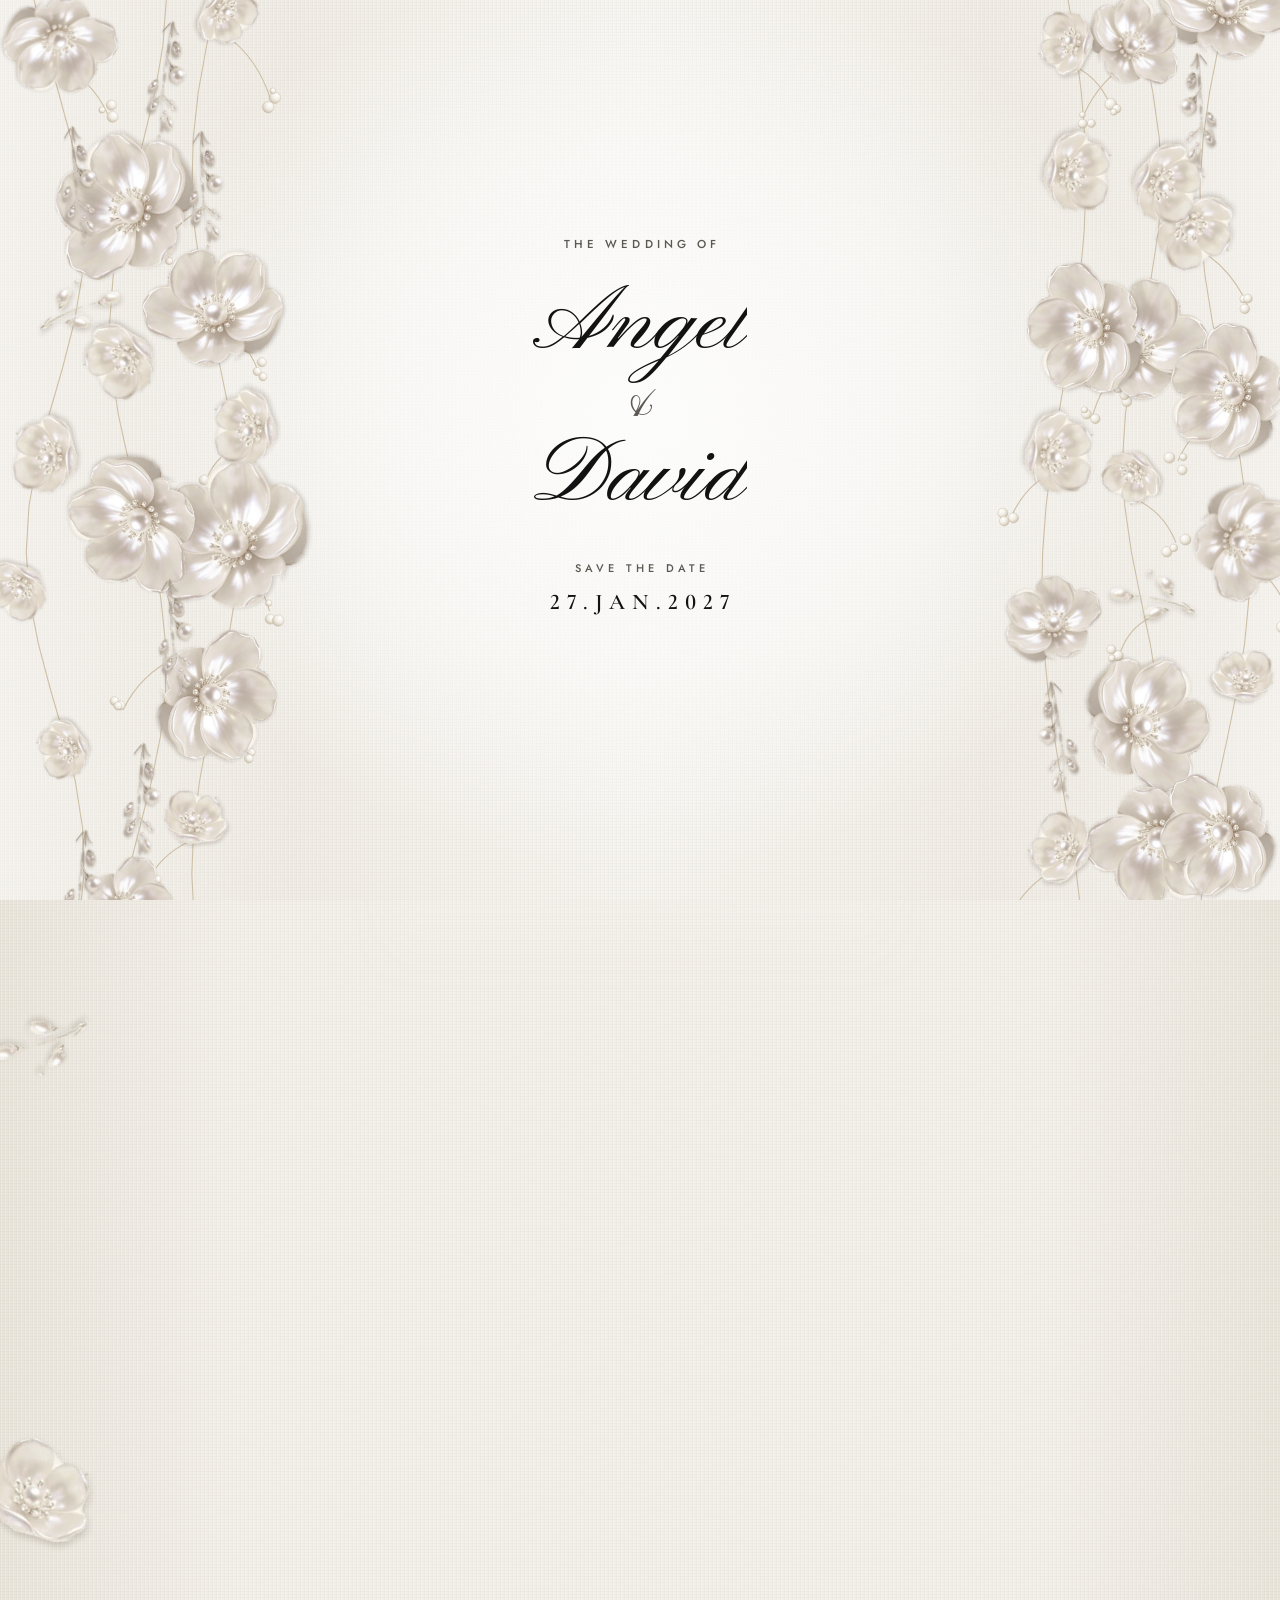
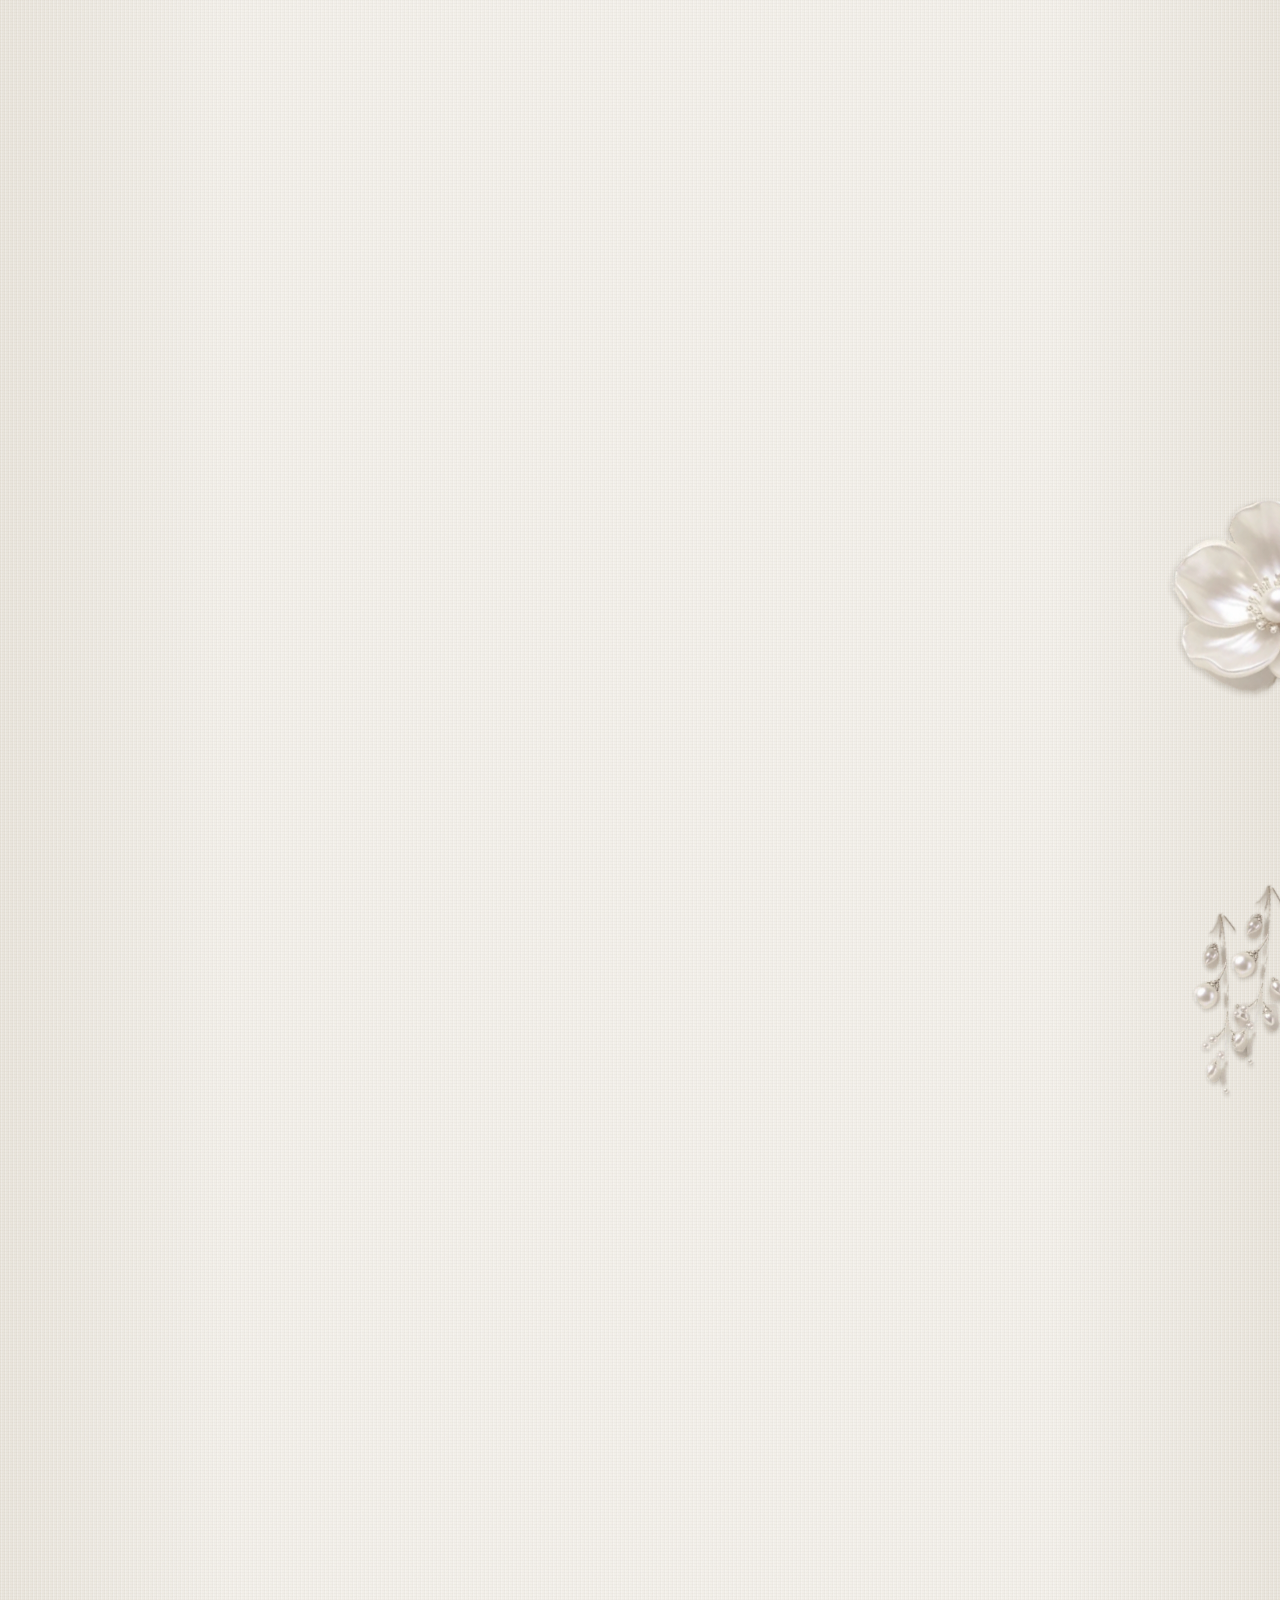
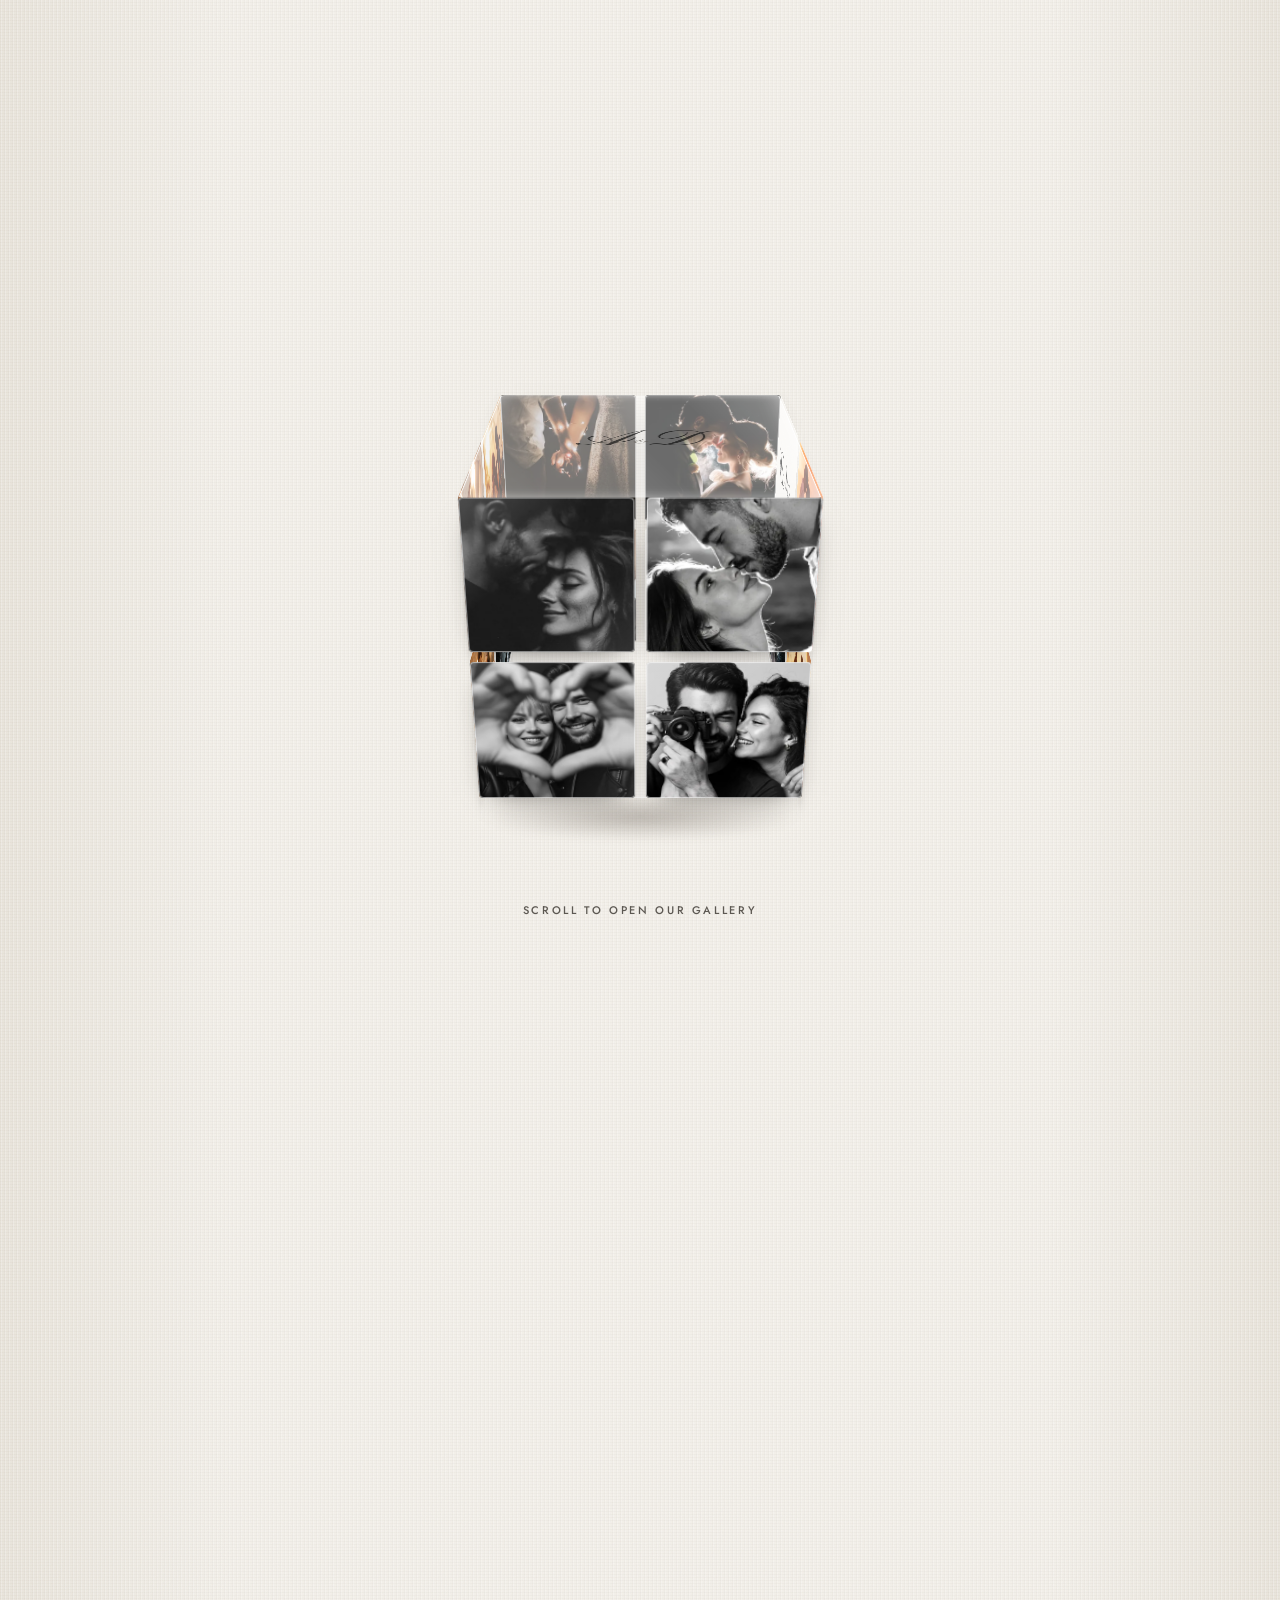
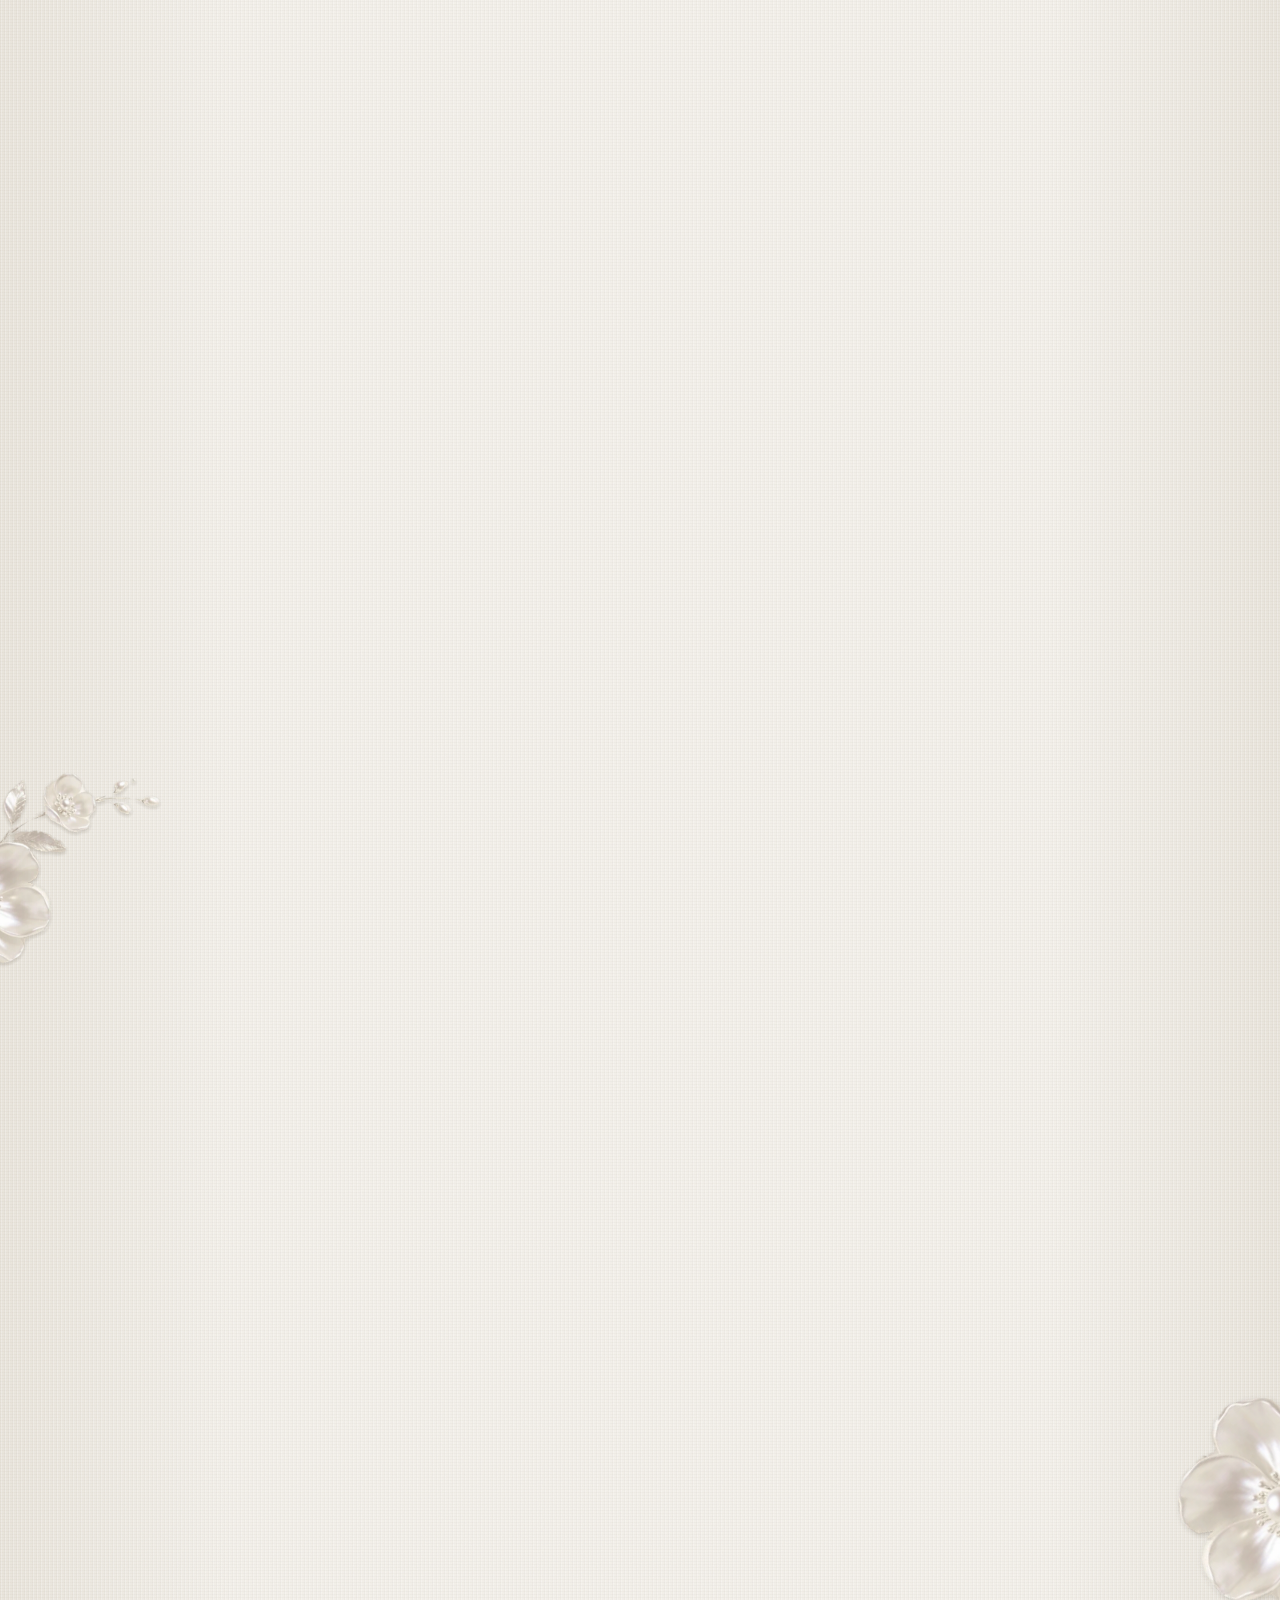
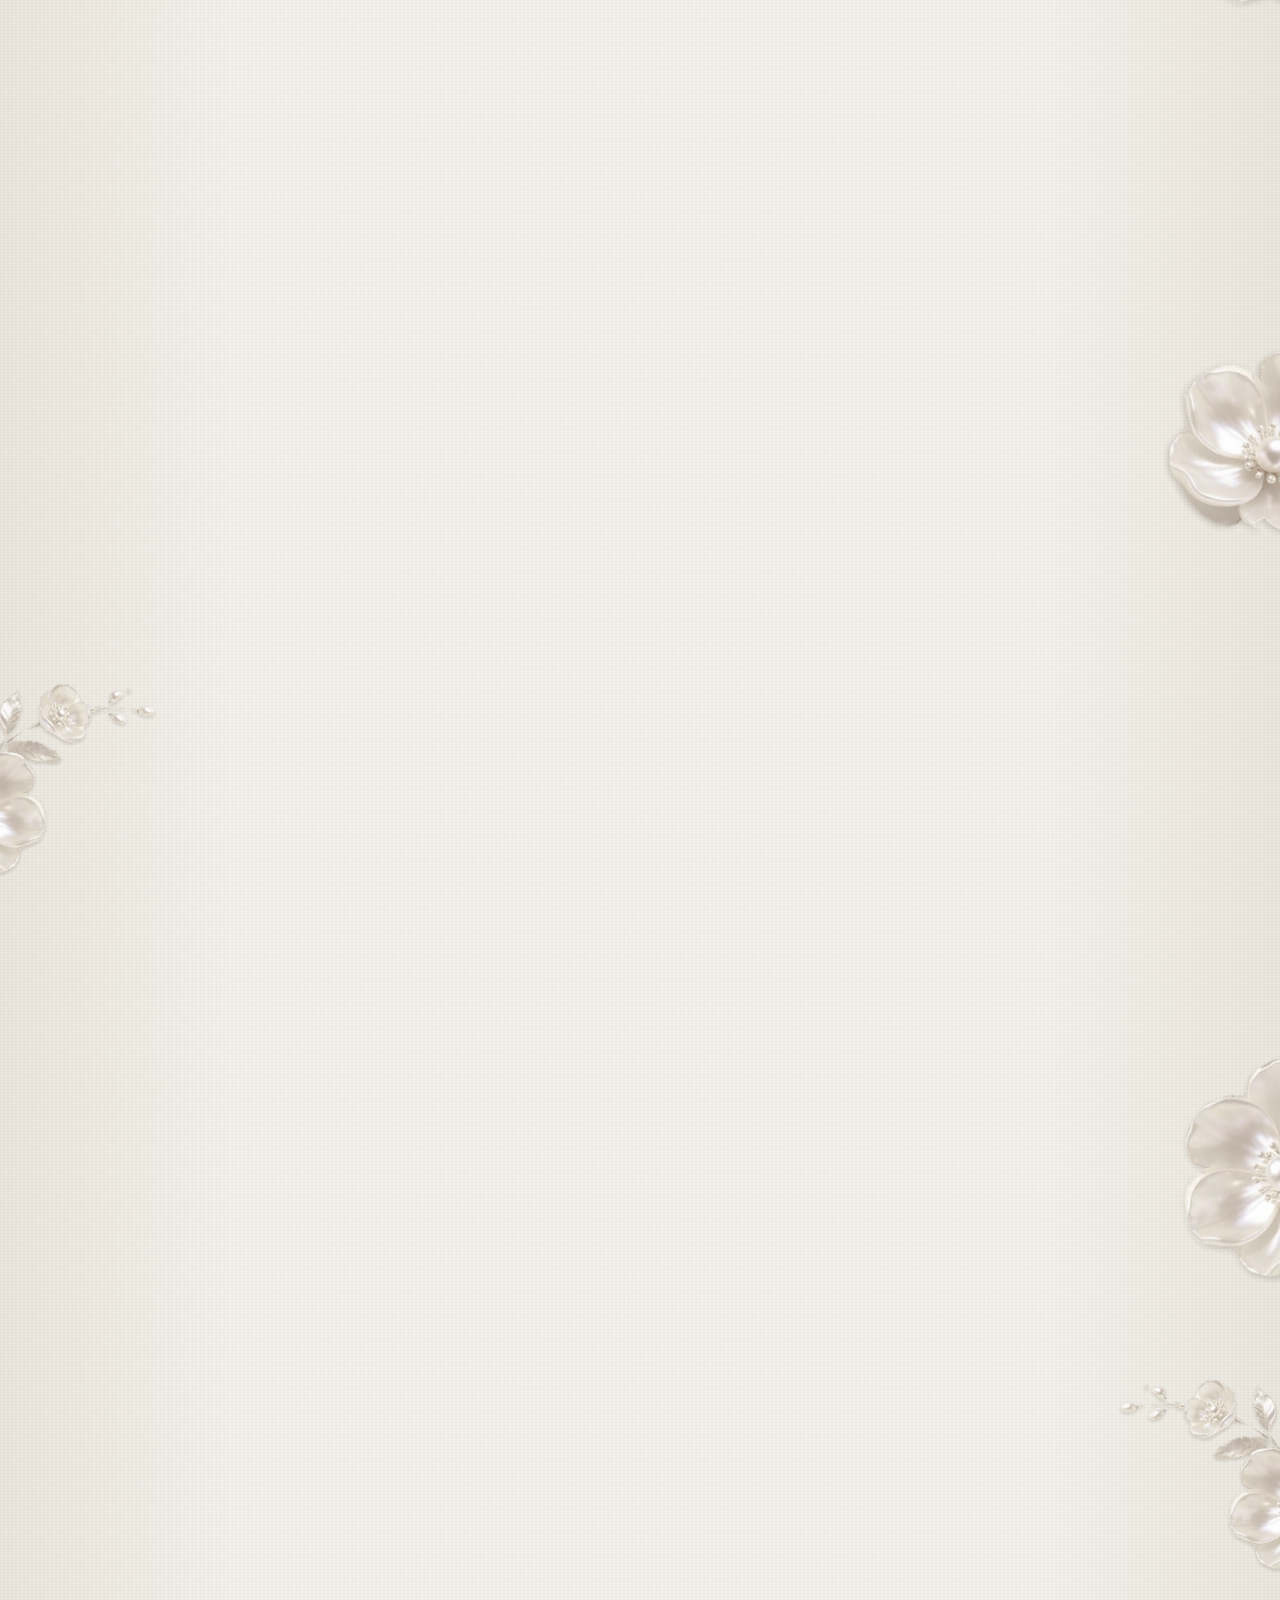
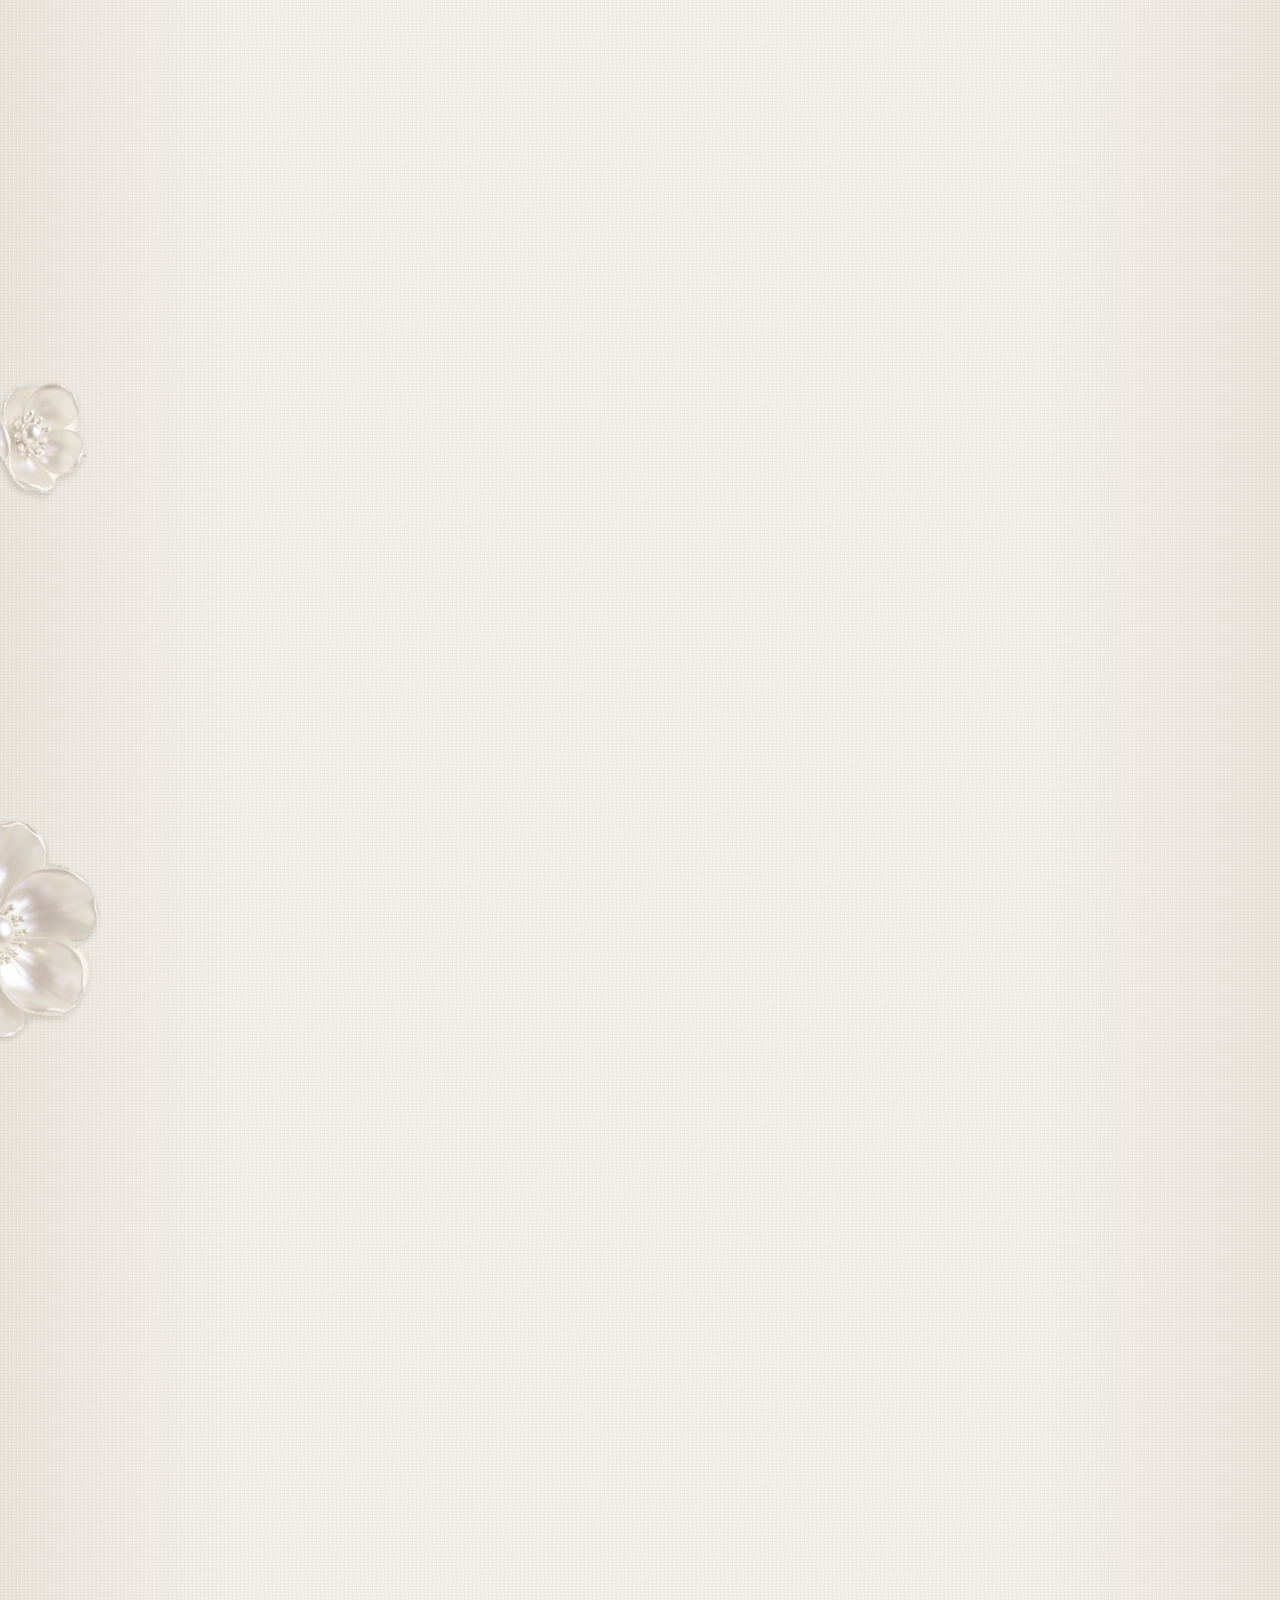
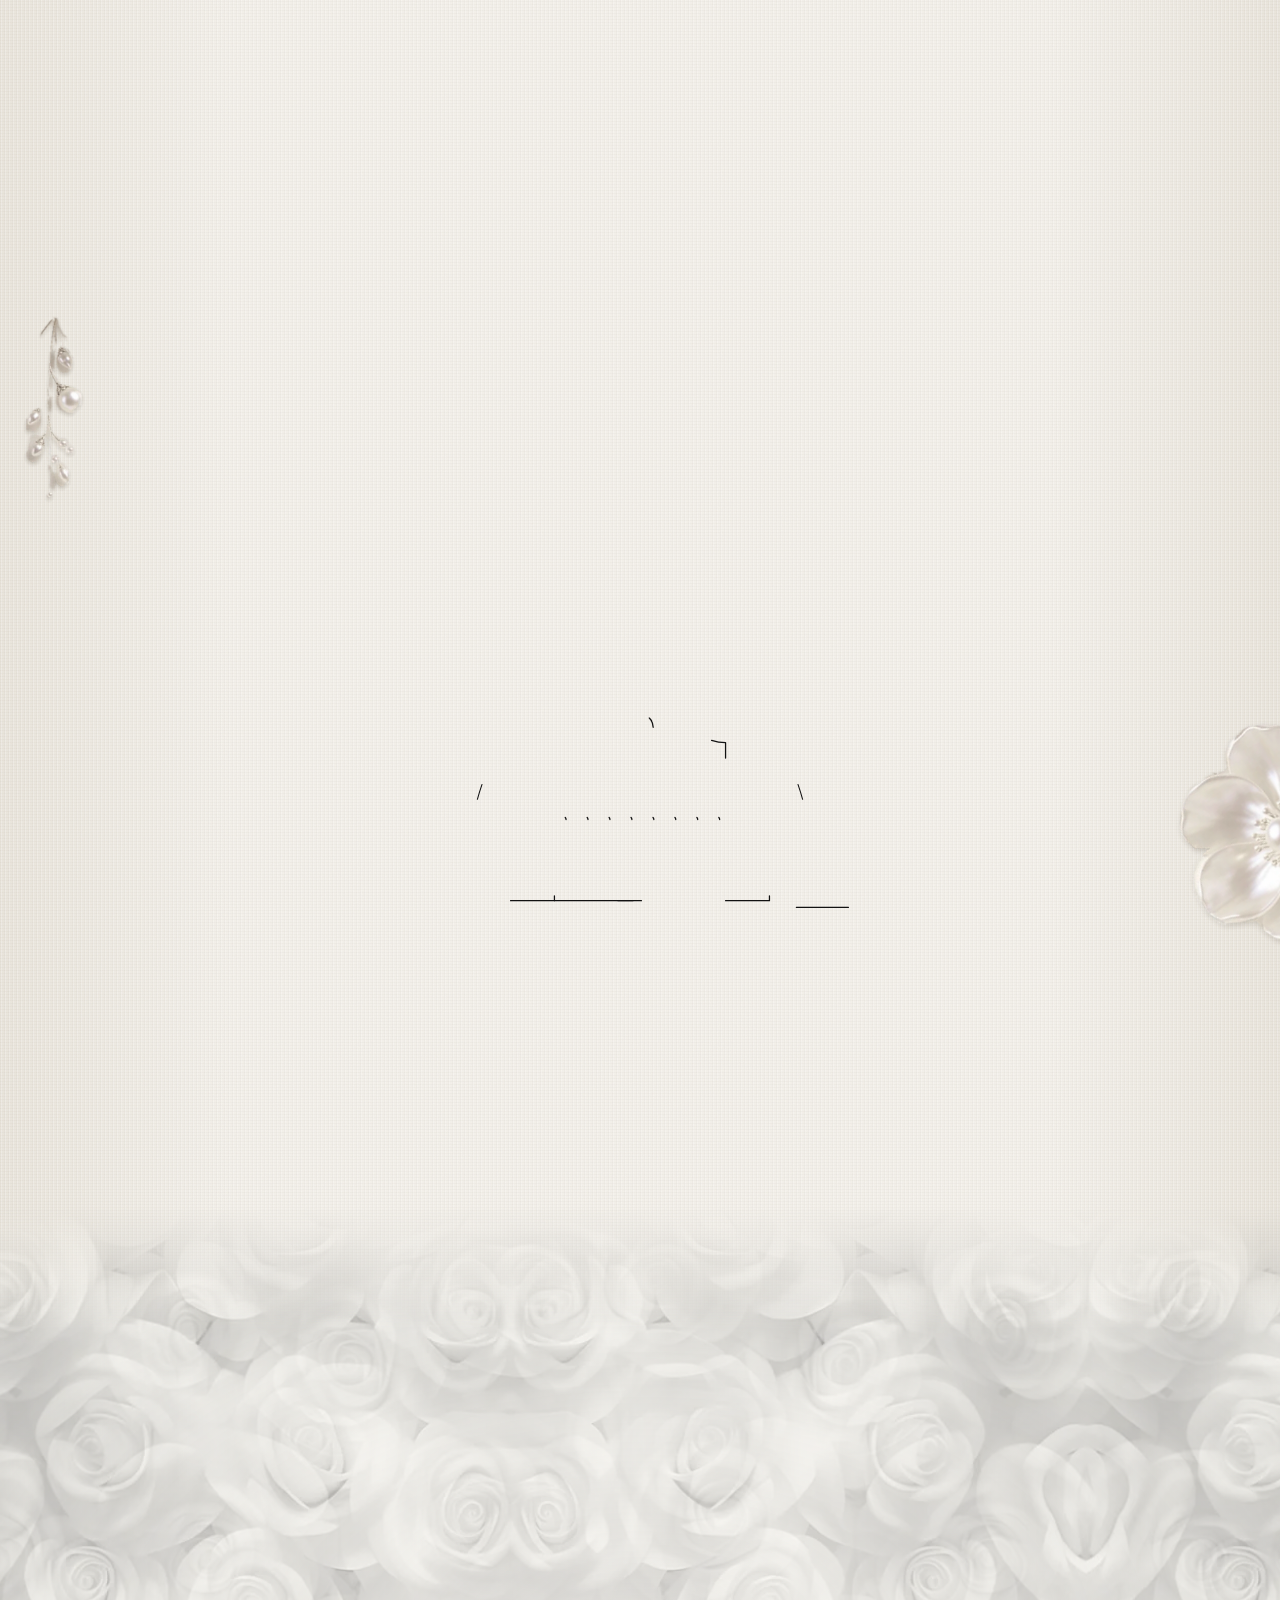
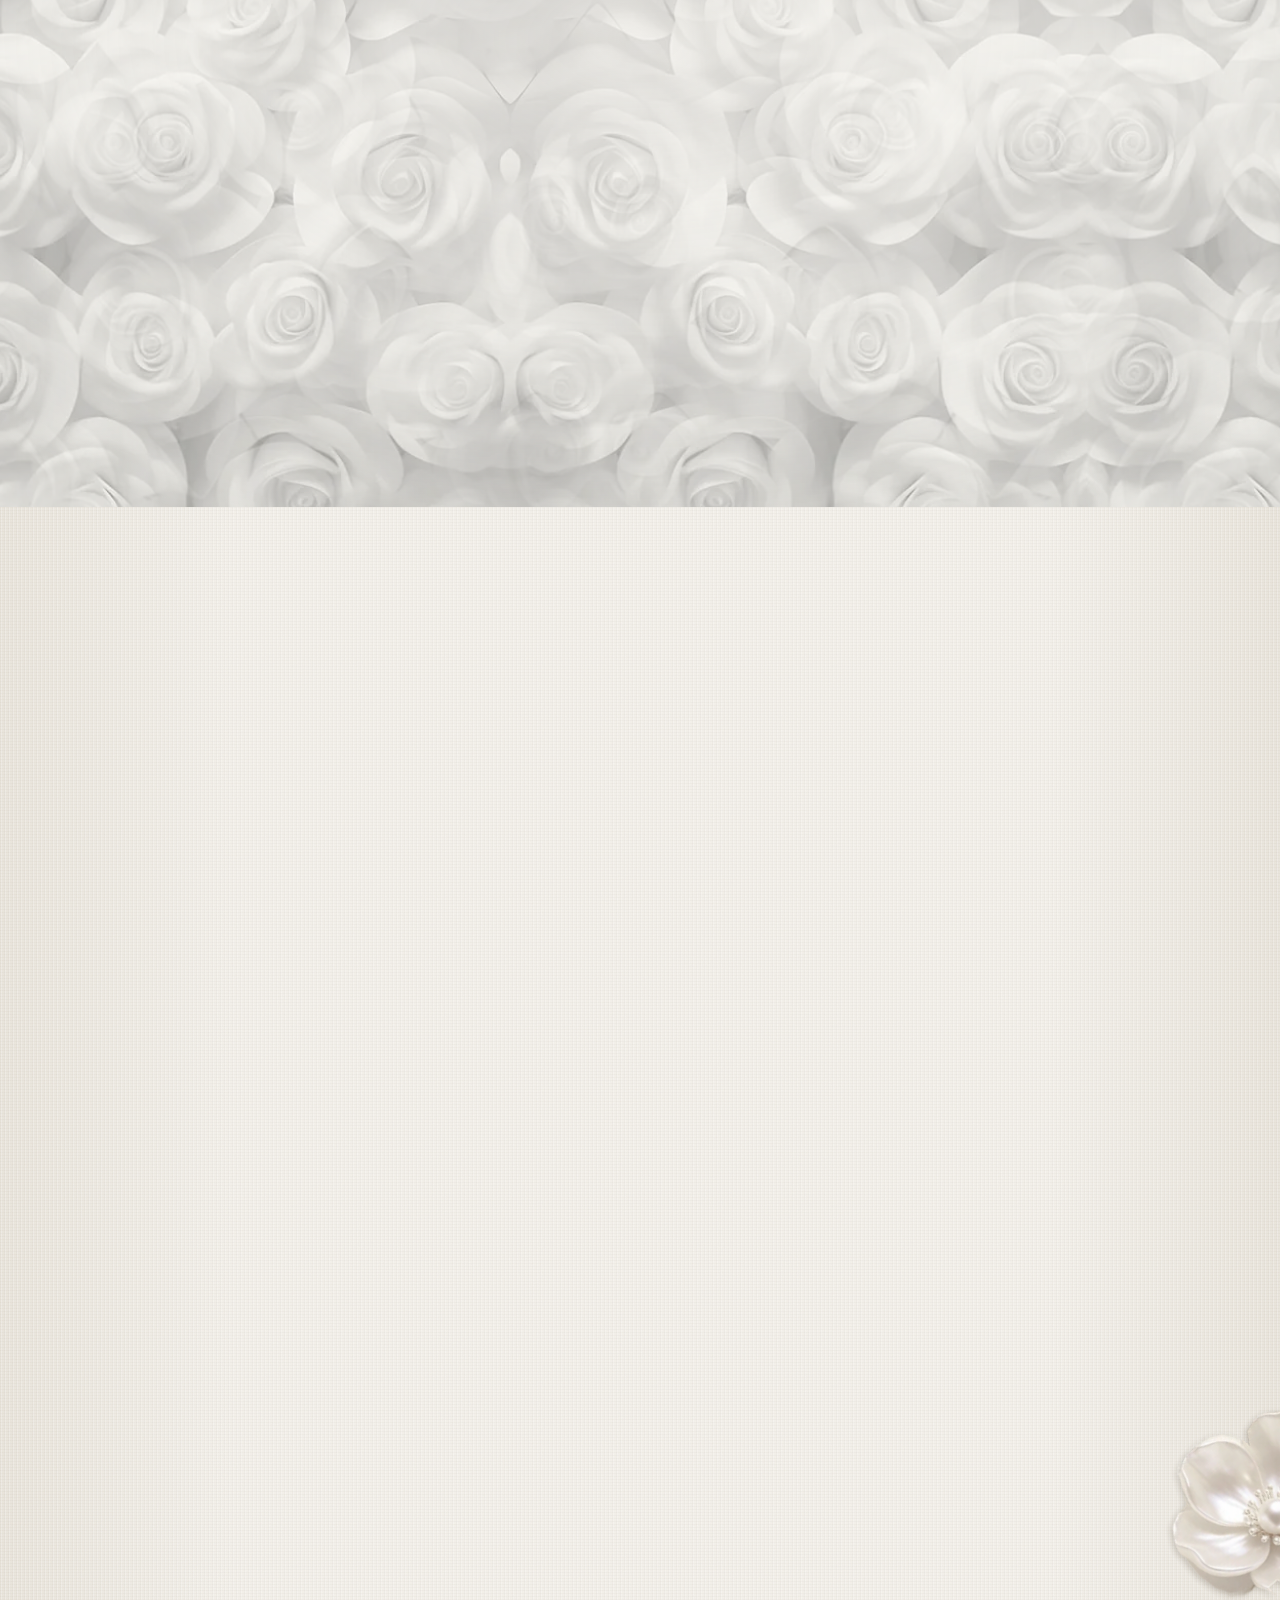
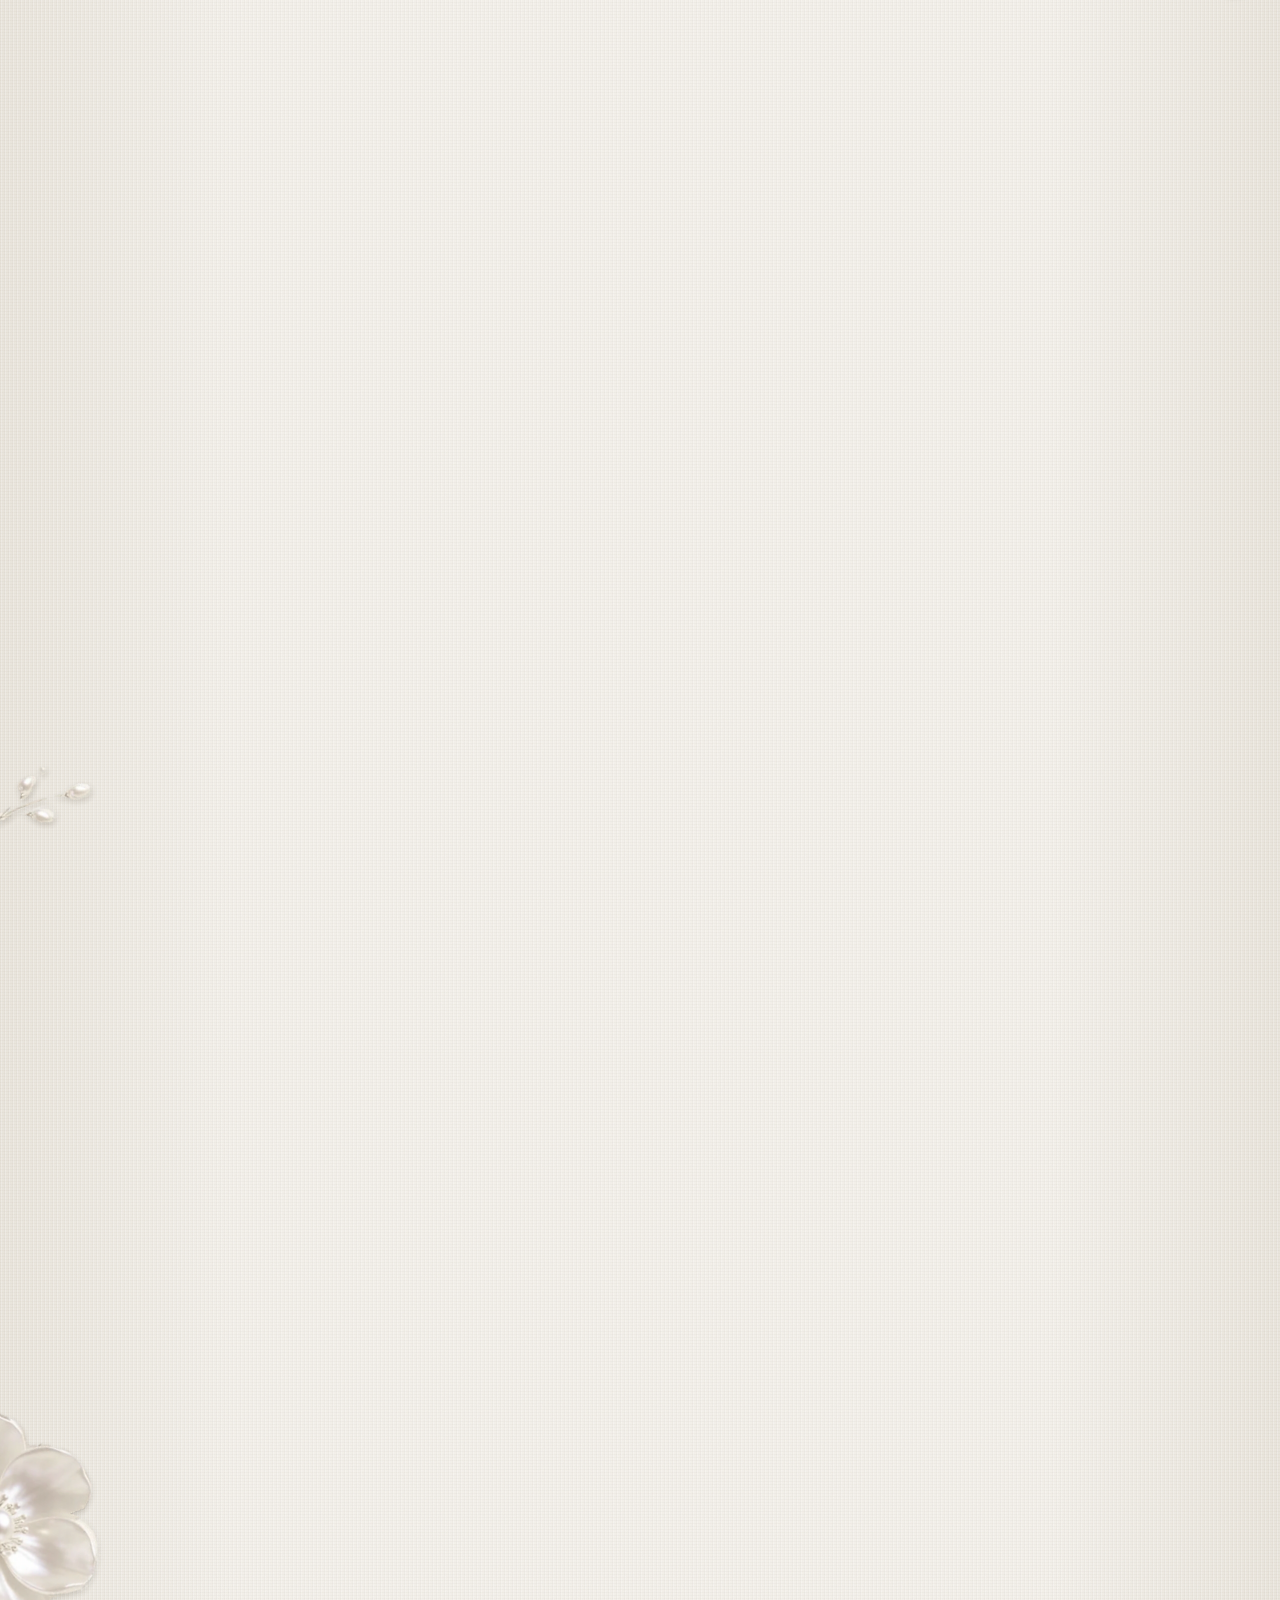
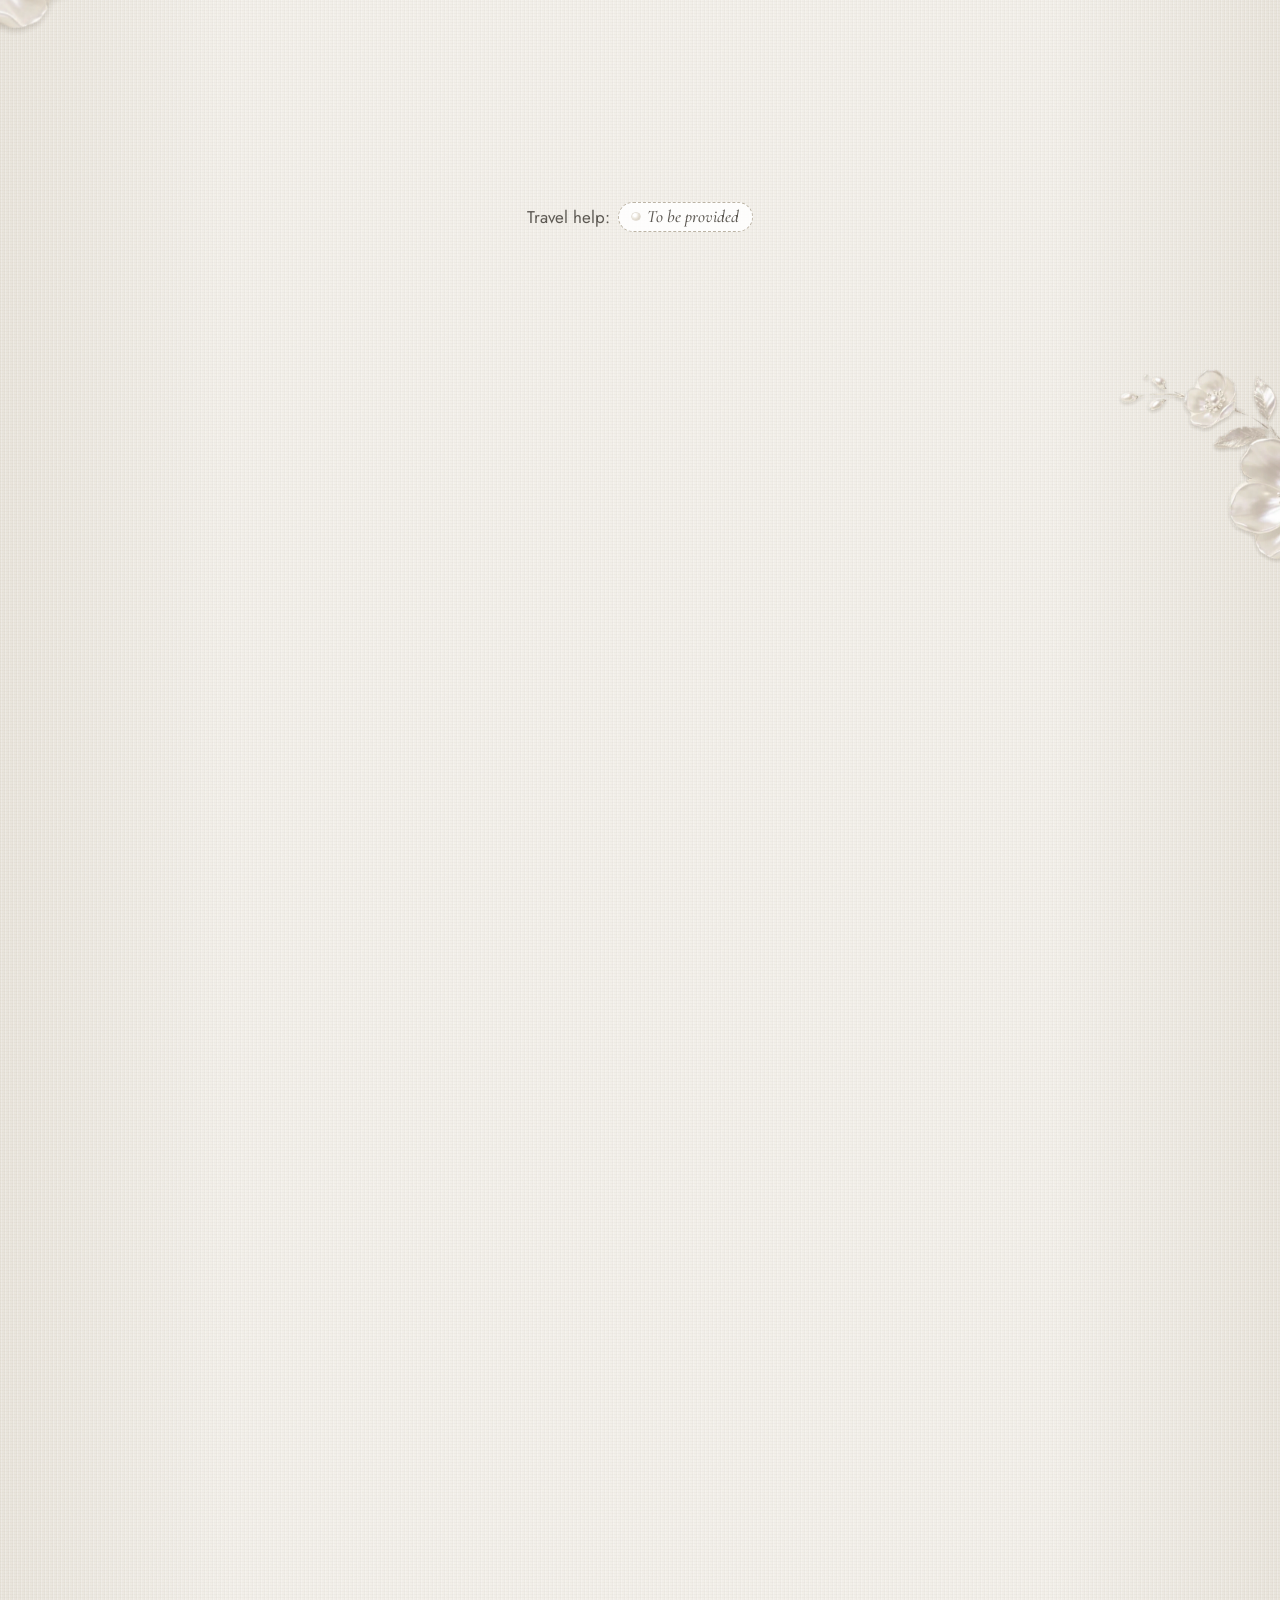
==== site/index.html @ ea9add73 "RSVP: natural dove flight and full satin; Travel & Stay cards RSVP - The dove lifts off slowly and c" ====
<!doctype html>
<html lang="en" class="no-js">
<head>
  <meta charset="utf-8">
  <meta name="viewport" content="width=device-width, initial-scale=1, viewport-fit=cover">
  <title>Angel &amp; David · Wedding Invitation · 27 January 2027</title>
  <meta name="description" content="Together with their families, Angel and David invite you to celebrate their Christian wedding on 27 January 2027.">
  <meta name="theme-color" content="#F8F6F1">
  <meta name="color-scheme" content="light">
  <meta property="og:type" content="website">
  <meta property="og:title" content="Angel &amp; David · Wedding Invitation">
  <meta property="og:description" content="Wednesday, 27 January 2027 — you are warmly invited.">
  <!-- og:image To be provided: assets/images/share.jpg (1200 × 630) -->
  <link rel="icon" href="assets/favicon.svg" type="image/svg+xml">

  <link rel="preconnect" href="https://fonts.googleapis.com">
  <link rel="preconnect" href="https://fonts.gstatic.com" crossorigin>
  <link rel="stylesheet" href="https://fonts.googleapis.com/css2?family=Comforter&family=Cormorant+Garamond:ital,wght@0,400;0,500;0,600;1,500&family=Great+Vibes&family=Jost:wght@400;500&family=Pinyon+Script&display=swap">

  <link rel="stylesheet" href="css/base.css?v=20261022e">
  <link rel="stylesheet" href="css/components.css?v=20261022e">
  <link rel="stylesheet" href="css/sections.css?v=20261022e">
  <link rel="stylesheet" href="css/page.css?v=20261022e">

  <script>
    (function (d) {
      d.className = d.className.replace('no-js', 'js splash-active');
      // ?still (used by the iPhone showcase pages) shows everything at rest.
      var still = /[?&]still(?:[=&]|$)/.test(location.search);
      if (still) d.classList.add('is-still');
      else if (!window.matchMedia || !matchMedia('(prefers-reduced-motion: reduce)').matches) d.classList.add('motion-ok');
    })(document.documentElement);
  </script>
</head>
<body>
  <a class="skip-link" href="#welcome">Skip to invitation</a>

  <!-- Shared SVG gradients and filters (filled by js/ornaments.js) -->
  <svg class="svg-defs" id="svg-defs" aria-hidden="true" focusable="false" width="0" height="0"></svg>

  <!-- ===================================================================
       1. OPENING — modelled on the reference videos:
       (a) a full-screen four-flap envelope in the couple's white lace and
           pearl embroidery, closed with the pearl dove seal; tapping the seal
           lights it up and the flaps open (sides, then top and bottom);
       (b) the couple's white wedding car (seen from above) then glides down
           a narrow path between dense columns of pearl flowers, uncovering
           the names.
       js/sections/01-splash.js runs it.
       =================================================================== -->
  <div class="splash" id="splash" role="region" aria-label="Opening of the wedding invitation">
    <div class="op-backdrop" aria-hidden="true"></div>

    <div class="op-stage" id="op-stage">
      <div class="op-center" id="op-center">
        <!-- Shown first; the car drives over it and sweeps it away -->
        <div class="op-monogram" id="op-monogram">
          <p class="op-monogram__mark" aria-hidden="true"><span class="op-monogram__a" data-op="initial-bride">A</span><span class="op-monogram__amp">&amp;</span><span class="op-monogram__d" data-op="initial-groom">D</span></p>
          <p class="op-monogram__names" data-op="names-caps">Angel &amp; David</p>
          <p class="op-monogram__date"><span class="op-rule"></span><span data-op="date-dots">27 · 01 · 2027</span><span class="op-rule"></span></p>
        </div>

        <!-- Uncovered from top to bottom behind the car -->
        <div class="op-names" id="op-names">
          <p class="op-kicker">The Wedding of</p>
          <p class="op-name" data-op="bride">Angel</p>
          <p class="op-amp" aria-hidden="true">&amp;</p>
          <p class="op-name" data-op="groom">David</p>
          <p class="op-std">Save the Date</p>
          <p class="op-date" data-op="date">27.JAN.2027</p>
        </div>
      </div>
    </div>

    <img class="op-car" id="op-car" src="assets/images/wedding-car.webp?v=20261022e" width="720" height="1219"
         alt="A bride and groom waving from a white vintage wedding car" fetchpriority="high" decoding="async">

    <!-- Dense pearl-flower columns down both sides, leaving a narrow path
         for the car (filled by 01-splash.js; in front of the car) -->
    <div class="op-florals op-florals--left" aria-hidden="true"></div>
    <div class="op-florals op-florals--right" aria-hidden="true"></div>

    <!-- Full-screen lace-and-pearl envelope (as in the reference video): four
         flaps of white tulle dressed with the real pearl embroidery and beaded
         trim from the couple's envelope, closed with the pearl dove seal. -->
    <div class="op-envelope" id="op-envelope">
      <div class="ef ef--bottom" data-flap="bottom" aria-hidden="true">
        <div class="ef__fill"><img class="ef__motif ef__motif--bottom" src="assets/images/lace-motif.webp?v=20261022e" alt="" decoding="async"></div>
        <i class="ef__trim"></i><i class="ef__trim"></i>
      </div>
      <div class="ef ef--top" data-flap="top" aria-hidden="true">
        <div class="ef__fill"><img class="ef__motif ef__motif--top" src="assets/images/lace-motif.webp?v=20261022e" alt="" decoding="async"></div>
        <i class="ef__trim"></i><i class="ef__trim"></i>
      </div>
      <div class="ef ef--left" data-flap="left" aria-hidden="true">
        <div class="ef__fill"><img class="ef__motif ef__motif--left" src="assets/images/lace-spray-left.webp?v=20261022e" alt="" decoding="async"></div>
        <i class="ef__trim"></i><i class="ef__trim"></i>
      </div>
      <div class="ef ef--right" data-flap="right" aria-hidden="true">
        <div class="ef__fill"><img class="ef__motif ef__motif--right" src="assets/images/lace-spray-right.webp?v=20261022e" alt="" decoding="async"></div>
        <i class="ef__trim"></i><i class="ef__trim"></i>
      </div>
      <div class="env__shine" aria-hidden="true"></div>
      <div class="env__sparkles" aria-hidden="true"><i></i><i></i><i></i><i></i><i></i><i></i><i></i><i></i><i></i><i></i><i></i><i></i><i></i><i></i><i></i><i></i></div>
      <div class="env__glow" aria-hidden="true"></div>
      <button class="op-seal" id="splash-open" type="button" aria-label="Open the wedding invitation of Angel and David">
        <img src="assets/images/dove-seal.webp?v=20261022e" width="360" height="360" alt="" fetchpriority="high" decoding="async">
      </button>
      <p class="op-hint" aria-hidden="true">Your invitation is opening<span class="op-dots"><i>.</i><i>.</i><i>.</i></span></p>
    </div>
    <a class="op-scroll" id="op-scroll" href="#welcome" hidden>
      <span>View the invitation</span>
      <svg viewBox="0 0 24 24" aria-hidden="true"><path d="M6 9.5l6 6 6-6" fill="none" stroke="currentColor" stroke-width="1.4" stroke-linecap="round" stroke-linejoin="round"/></svg>
    </a>
  </div>

  <!-- ===================================================================
       Header and navigation
       =================================================================== -->
  <header class="site-header" id="site-header">
    <div class="site-header__inner">
      <a class="monogram" href="#welcome" aria-label="Angel and David — back to the top" data-content="monogram">A &amp; D</a>
      <div class="site-header__actions">
        <a class="btn btn--secondary btn--sm" href="#rsvp">RSVP</a>
        <button class="btn btn--ghost btn--sm menu-btn" id="menu-btn" type="button" aria-haspopup="dialog" aria-controls="menu-dialog">
          <svg viewBox="0 0 24 24" aria-hidden="true"><path d="M4 9h16M4 15h16" fill="none" stroke="currentColor" stroke-width="1.5" stroke-linecap="round"/></svg>
          <span>Menu</span>
        </button>
      </div>
    </div>
  </header>

  <main id="main">
    <div class="preview-note" id="preview-note" hidden></div>
    <!-- Sections are rendered from content.js by js/sections/*.js -->
    <section class="section section--welcome" id="welcome" aria-labelledby="welcome-title"></section>
    <section class="section section--white" id="save-the-date" aria-labelledby="save-the-date-title"></section>
    <section class="section section--ivory" id="countdown" aria-labelledby="countdown-title"></section>
    <section class="section section--gallery" id="gallery" aria-labelledby="gallery-title"></section>
    <section class="section" id="family" aria-labelledby="family-title"></section>
    <section class="section section--white" id="events" aria-labelledby="events-title"></section>
    <section class="section section--ivory" id="dress-code" aria-labelledby="dress-code-title"></section>
    <section class="section" id="gifting" aria-labelledby="gifting-title"></section>
    <section class="section section--white" id="venues" aria-labelledby="venues-title"></section>
    <section class="section section--ivory" id="wishes" aria-labelledby="wishes-title"></section>
    <section class="section" id="rsvp" aria-labelledby="rsvp-title"></section>
    <section class="section section--white" id="travel" aria-labelledby="travel-title"></section>
    <section class="section section--ivory" id="contact" aria-labelledby="contact-title"></section>
    <section class="section section--thanks" id="thank-you" aria-labelledby="thank-you-title"></section>
  </main>

  <div class="sr-only" id="announcer" aria-live="polite" aria-atomic="true"></div>

  <!-- Shown only if scripts fail to load -->
  <div class="fallback" id="fallback" hidden>
    <p class="fallback__kicker">The Wedding Invitation</p>
    <p class="fallback__names" data-content="names">Angel &amp; David</p>
    <p class="fallback__date" data-content="date-long">Wednesday, 27 January 2027</p>
    <p>Together with their families, Angel &amp; David warmly invite you to celebrate their marriage.</p>
    <p class="fallback__small">The full invitation could not load. Please refresh the page or try again on a stronger connection.</p>
  </div>
  <noscript>
    <style>.splash,.site-header{display:none!important}</style>
    <div class="fallback" style="display:block">
      <p class="fallback__kicker">The Wedding Invitation</p>
      <p class="fallback__names">Angel &amp; David</p>
      <p class="fallback__date">Wednesday, 27 January 2027</p>
      <p>Together with their families, Angel &amp; David warmly invite you to celebrate their marriage.</p>
      <p class="fallback__small">Please enable JavaScript to view the full invitation.</p>
    </div>
  </noscript>

  <script src="content.js?v=20261022e" defer></script>
  <script src="js/core.js?v=20261022e" defer></script>
  <script src="js/ornaments.js?v=20261022e" defer></script>
  <script src="js/florals.js?v=20261022e" defer></script>
  <script src="js/decor.js?v=20261022e" defer></script>
  <script src="js/pixel.js?v=20261022e" defer></script>
  <script src="js/sections/01-splash.js?v=20261022e" defer></script>
  <script src="js/sections/02-welcome.js?v=20261022e" defer></script>
  <script src="js/sections/03-save-the-date.js?v=20261022e" defer></script>
  <script src="js/sections/04-countdown.js?v=20261022e" defer></script>
  <script src="js/sections/04b-gallery.js?v=20261022e" defer></script>
  <script src="js/sections/05-family.js?v=20261022e" defer></script>
  <script src="js/sections/06-events.js?v=20261022e" defer></script>
  <script src="js/sections/07-dress-code.js?v=20261022e" defer></script>
  <script src="js/sections/08-gifting.js?v=20261022e" defer></script>
  <script src="js/sections/09-venues.js?v=20261022e" defer></script>
  <script src="js/sections/10-wishes.js?v=20261022e" defer></script>
  <script src="js/sections/11-rsvp.js?v=20261022e" defer></script>
  <script src="js/sections/12-travel.js?v=20261022e" defer></script>
  <script src="js/sections/13-contact.js?v=20261022e" defer></script>
  <script src="js/sections/14-thank-you.js?v=20261022e" defer></script>
  <script src="js/main.js?v=20261022e" defer></script>

  <!-- Safety net: if the app has not started after 4 s, remove the splash
       and show a static summary so guests are never stuck. -->
  <script>
    setTimeout(function () {
      if (window.__AD_READY) return;
      var d = document.documentElement;
      d.classList.remove('splash-active');
      d.classList.add('app-failed');
      var f = document.getElementById('fallback');
      if (f) f.hidden = false;
    }, 4000);
  </script>
</body>
</html>
---- site/css/base.css ----
/* =============================================================================
   BASE — tokens, reset, typography, layout
   Palette and type are defined in THEME.md.
   ========================================================================== */

:root {
  /* Core palette */
  --pearl: #F8F6F1;
  --white: #FFFFFF;
  --ivory: #F3EEE3;
  --ivory-deep: #EAE3D4;
  --ink: #121212;
  --charcoal: #2B2A28;
  --muted: #5C5852;
  --hairline: #D9D3C7;
  --field-border: #8F877A;

  /* Pearl and satin shading (decoration only) */
  --pearl-hi: #FFFFFF;
  --pearl-mid: #EEE9E1;
  --pearl-lo: #D3CBBD;
  --pearl-blush: #F2E9E6;
  --satin-fold: #E2DDD3;
  --satin-deep: #C9C2B4;

  /* Floral greens (florals only) */
  --olive: #6B7445;
  --olive-deep: #4E5632;
  --olive-soft: #A3AA7E;

  /* Feedback */
  --error: #8A2B2B;
  --focus: #121212;

  /* Type */
  --font-display: "Cormorant Garamond", "Cormorant", Garamond, "Times New Roman", serif;
  --font-script: "Pinyon Script", "Snell Roundhand", "Apple Chancery", cursive;
  --font-body: "Jost", "Helvetica Neue", Arial, sans-serif;

  /* Motion */
  --ease-settle: cubic-bezier(.22, .61, .36, 1);
  --ease-cloth: cubic-bezier(.65, 0, .35, 1);

  /* Surfaces */
  --radius-card: 4px;
  --shadow-card: 0 1px 2px rgba(18, 18, 18, .06), 0 14px 34px -14px rgba(18, 18, 18, .16);
  --shadow-soft: 0 1px 2px rgba(18, 18, 18, .05), 0 8px 22px -12px rgba(18, 18, 18, .14);

  /* Layout */
  --gutter: clamp(1rem, 4.5vw, 2rem);
  --header-h: 60px;
  --max: 72rem;

  /* Fine linen weave */
  --linen:
    repeating-linear-gradient(0deg, rgba(120, 108, 90, .035) 0 1px, rgba(255, 255, 255, 0) 1px 3px),
    repeating-linear-gradient(90deg, rgba(120, 108, 90, .03) 0 1px, rgba(255, 255, 255, .25) 1px 2px, rgba(255, 255, 255, 0) 2px 4px);

  /* Paper fibre texture (very faint) */
  --paper-noise: url("data:image/svg+xml,%3Csvg xmlns='http://www.w3.org/2000/svg' width='180' height='180'%3E%3Cfilter id='n'%3E%3CfeTurbulence type='fractalNoise' baseFrequency='.85' numOctaves='2' stitchTiles='stitch'/%3E%3CfeColorMatrix values='0 0 0 0 .36 0 0 0 0 .33 0 0 0 0 .28 0 0 0 .045 0'/%3E%3C/filter%3E%3Crect width='100%25' height='100%25' filter='url(%23n)'/%3E%3C/svg%3E");

  /* Lace scallop edge */
  --lace: url("data:image/svg+xml,%3Csvg xmlns='http://www.w3.org/2000/svg' width='26' height='13' viewBox='0 0 26 13'%3E%3Cpath d='M0 0h26v1.5c0 6.1-5.8 11-13 11S0 7.6 0 1.5z' fill='%23fff' stroke='%23d9d3c7' stroke-width='.7'/%3E%3Ccircle cx='13' cy='5.4' r='1.9' fill='none' stroke='%23cfc7b9' stroke-width='.7'/%3E%3Ccircle cx='5.6' cy='3.4' r='.8' fill='%23d9d3c7'/%3E%3Ccircle cx='20.4' cy='3.4' r='.8' fill='%23d9d3c7'/%3E%3Ccircle cx='13' cy='10' r='.6' fill='%23d9d3c7'/%3E%3C/svg%3E");

  color-scheme: light;
}

/* ---------- Reset ---------- */
*, *::before, *::after { box-sizing: border-box; }

html {
  -webkit-text-size-adjust: 100%;
  text-size-adjust: 100%;
  background: var(--pearl);
  overflow-x: clip;
}
html.motion-ok { scroll-behavior: smooth; }
html.is-locked, html.splash-active { overflow: hidden; }

body {
  margin: 0;
  min-height: 100vh;
  font-family: var(--font-body);
  font-size: clamp(1rem, .97rem + .15vw, 1.0625rem);
  line-height: 1.65;
  color: var(--charcoal);
  background: var(--pearl) var(--paper-noise);
  overflow-x: clip;
  -webkit-font-smoothing: antialiased;
  -moz-osx-font-smoothing: grayscale;
  text-rendering: optimizeLegibility;
}

img, svg, video { display: block; max-width: 100%; }
img { height: auto; }
button, input, textarea, select { font: inherit; color: inherit; letter-spacing: inherit; }
button { cursor: pointer; }
p { margin: 0 0 1em; }
a { color: inherit; text-underline-offset: .2em; text-decoration-thickness: 1px; }
ul, ol { padding: 0; margin: 0; }
fieldset { border: 0; margin: 0; padding: 0; min-width: 0; }
legend { padding: 0; }
[hidden] { display: none !important; }

h1, h2, h3, h4 {
  font-family: var(--font-display);
  font-weight: 500;
  color: var(--ink);
  line-height: 1.15;
  margin: 0;
  letter-spacing: .005em;
  text-wrap: balance;
}

:focus-visible {
  outline: 2px solid var(--focus);
  outline-offset: 3px;
  border-radius: 3px;
}

::selection { background: #e8e2d6; color: var(--ink); }

/* ---------- Utilities ---------- */
.sr-only {
  position: absolute !important;
  width: 1px; height: 1px;
  padding: 0; margin: -1px;
  overflow: hidden;
  clip: rect(0 0 0 0);
  white-space: nowrap;
  border: 0;
}

.skip-link {
  position: fixed;
  left: 1rem; top: -4rem;
  z-index: 1000;
  background: var(--ink);
  color: #fff;
  padding: .75rem 1rem;
  border-radius: 999px;
  text-decoration: none;
  font-size: .875rem;
}
.skip-link:focus { top: calc(1rem + env(safe-area-inset-top)); }
.splash-active .skip-link { display: none; }

.svg-defs { position: absolute; width: 0; height: 0; overflow: hidden; }

.container {
  width: min(100% - 2 * var(--gutter), var(--max));
  margin-inline: auto;
}
.container--narrow { width: min(100% - 2 * var(--gutter), 44rem); }
.container--text { width: min(100% - 2 * var(--gutter), 38rem); }

/* ---------- Sections ---------- */
.section {
  position: relative;
  padding-block: clamp(4.5rem, 9vw, 7.5rem);
  scroll-margin-top: calc(var(--header-h) - 1px);
  overflow-x: clip;
}
.section--white { background: var(--white) var(--paper-noise); }
.section--ivory { background: var(--ivory) var(--paper-noise); }

.section-head {
  text-align: center;
  max-width: 40rem;
  margin: 0 auto clamp(2.25rem, 5vw, 3.5rem);
}
.eyebrow {
  font: 500 .75rem/1.4 var(--font-body);
  letter-spacing: .24em;
  text-transform: uppercase;
  color: var(--muted);
  margin: 0 0 .85rem;
}
.section-title {
  font-size: clamp(2.1rem, 1.55rem + 2.4vw, 3.1rem);
  font-weight: 500;
}
.section-intro {
  margin: 1.1rem auto 0;
  max-width: 34rem;
  color: var(--charcoal);
}
.section-head .ornament-divider { margin: 1.1rem auto 0; }

.script {
  font-family: var(--font-script);
  font-weight: 400;
  letter-spacing: 0;
  line-height: 1.1;
}
.serif-italic {
  font-family: var(--font-display);
  font-style: italic;
  font-weight: 500;
}
.numerals { font-variant-numeric: lining-nums tabular-nums; }

/* ---------- Scroll reveal (only when motion is allowed and JS is running) ---------- */
.motion-ok .reveal {
  opacity: 0;
  transform: translateY(16px);
  transition: opacity .7s var(--ease-settle), transform .7s var(--ease-settle);
}
.motion-ok .reveal.is-in { opacity: 1; transform: none; }
.motion-ok .reveal[data-delay="1"] { transition-delay: .08s; }
.motion-ok .reveal[data-delay="2"] { transition-delay: .16s; }
.motion-ok .reveal[data-delay="3"] { transition-delay: .24s; }

/* ---------- Fallback (scripts failed) ---------- */
.fallback {
  max-width: 30rem;
  margin: 12vh auto;
  padding: 3rem 1.5rem;
  text-align: center;
  background: #fff;
  border: 1px solid var(--hairline);
  border-radius: var(--radius-card);
}
.app-failed .fallback { display: block; }
.app-failed .splash, .app-failed .site-header, .app-failed main { display: none !important; }
.fallback__kicker { font-size: .75rem; letter-spacing: .24em; text-transform: uppercase; color: var(--muted); }
.fallback__names { font-family: var(--font-script); font-size: 3rem; color: var(--ink); line-height: 1.1; margin: .25em 0; }
.fallback__date { font-family: var(--font-display); font-size: 1.4rem; color: var(--ink); }
.fallback__small { font-size: .9rem; color: var(--muted); }

@media (prefers-reduced-motion: reduce) {
  *, *::before, *::after {
    animation-duration: .01ms !important;
    animation-iteration-count: 1 !important;
    transition-duration: .01ms !important;
    scroll-behavior: auto !important;
  }
}
---- site/css/components.css ----
/* =============================================================================
   COMPONENTS — buttons, paper, placeholders, pearls, header, dialogs, forms
   ========================================================================== */

/* ---------- Buttons ---------- */
.btn {
  display: inline-flex;
  align-items: center;
  justify-content: center;
  gap: .6em;
  min-height: 48px;
  padding: .7rem 1.5rem;
  border-radius: 999px;
  border: 1px solid transparent;
  font: 500 .8125rem/1.2 var(--font-body);
  letter-spacing: .14em;
  text-transform: uppercase;
  text-decoration: none;
  text-align: center;
  cursor: pointer;
  transition: background-color .2s, color .2s, border-color .2s, box-shadow .2s, transform .2s;
  -webkit-tap-highlight-color: transparent;
  touch-action: manipulation;
}
.btn svg { width: 1.15rem; height: 1.15rem; flex: none; }
.btn--primary { background: var(--ink); color: #fff; box-shadow: 0 6px 16px -10px rgba(18, 18, 18, .6); }
.btn--primary:hover { background: #2a2a2a; }
.btn--secondary { background: #fff; color: var(--ink); border-color: var(--charcoal); }
.btn--secondary:hover { background: var(--ivory); }
.btn--ghost { background: transparent; color: var(--ink); border-color: transparent; }
.btn--ghost:hover { background: rgba(18, 18, 18, .05); }
.btn:active { transform: translateY(1px); }
.btn--sm { min-height: 44px; padding: .5rem 1rem; font-size: .75rem; }
.btn--block { width: 100%; }
/* Placeholder actions read like the "To be provided" chips */
.btn[aria-disabled="true"], .btn:disabled {
  background: rgba(255, 255, 255, .6);
  color: var(--muted);
  border: 1px dashed #b9b1a3;
  box-shadow: none;
  cursor: not-allowed;
  transform: none;
  font-family: var(--font-display);
  font-style: italic;
  font-size: 1.05rem;
  letter-spacing: .01em;
  text-transform: none;
  padding-inline: 1rem;
}
.btn.is-busy:disabled { font: 500 .8125rem/1.2 var(--font-body); background: var(--ink); border-color: var(--ink); }
.btn.is-busy { position: relative; color: transparent !important; pointer-events: none; }
.btn.is-busy::after {
  content: "";
  position: absolute;
  inset: 0;
  margin: auto;
  width: 1.1rem; height: 1.1rem;
  border-radius: 50%;
  border: 2px solid rgba(255, 255, 255, .35);
  border-top-color: #fff;
  animation: spin .8s linear infinite;
}
@keyframes spin { to { transform: rotate(360deg); } }

.btn-row { display: flex; flex-wrap: wrap; gap: .75rem; justify-content: center; }
.btn-row--start { justify-content: flex-start; }

.link-btn {
  background: none; border: 0; padding: .5rem 0;
  text-decoration: underline; text-underline-offset: .25em;
  color: var(--ink); font-size: .95rem; min-height: 44px;
}

/* ---------- Paper card ---------- */
.paper {
  position: relative;
  background: var(--white) var(--paper-noise);
  border-radius: var(--radius-card);
  box-shadow: var(--shadow-card);
}
/* Classic card: a fine inner frame with a small pearl at each corner */
.classic::before { content: ""; position: absolute; inset: 9px; border: 1px solid rgba(18, 18, 18, .16); border-radius: 3px; pointer-events: none; }
.classic::after {
  content: "";
  position: absolute;
  inset: 4px;
  pointer-events: none;
  background:
    radial-gradient(circle at 40% 35%, #fff 0 1.3px, #ece6db 2.6px, #c4baa9 4px, transparent 4.5px) left top / 10px 10px no-repeat,
    radial-gradient(circle at 40% 35%, #fff 0 1.3px, #ece6db 2.6px, #c4baa9 4px, transparent 4.5px) right top / 10px 10px no-repeat,
    radial-gradient(circle at 40% 35%, #fff 0 1.3px, #ece6db 2.6px, #c4baa9 4px, transparent 4.5px) left bottom / 10px 10px no-repeat,
    radial-gradient(circle at 40% 35%, #fff 0 1.3px, #ece6db 2.6px, #c4baa9 4px, transparent 4.5px) right bottom / 10px 10px no-repeat;
}
/* Blind-embossed inner border */
.paper--embossed::before {
  content: "";
  position: absolute;
  inset: 10px;
  border-radius: 2px;
  border: 1px solid rgba(214, 207, 194, .9);
  box-shadow:
    inset 0 1px 0 rgba(255, 255, 255, .95),
    0 1px 0 rgba(255, 255, 255, .9),
    inset 0 -1px 0 rgba(196, 187, 170, .25);
  pointer-events: none;
}
/* Lace scallops hanging from the bottom edge */
.lace-edge::after {
  content: "";
  position: absolute;
  left: 14px; right: 14px; bottom: -12px;
  height: 13px;
  background: var(--lace) repeat-x center top / 26px 13px;
  filter: drop-shadow(0 1px 1px rgba(60, 50, 35, .08));
  pointer-events: none;
}

/* ---------- "To be provided" placeholder ---------- */
.tbp {
  display: inline-flex;
  align-items: center;
  gap: .4em;
  padding: .12em .75em .16em;
  border: 1px dashed #bcb4a5;
  border-radius: 999px;
  background: rgba(255, 255, 255, .85);
  font-family: var(--font-display);
  font-style: italic;
  font-weight: 500;
  font-size: 1.02em;
  line-height: 1.35;
  color: var(--muted);
  white-space: nowrap;
}
.tbp::before {
  content: "";
  width: .42em; height: .42em;
  border-radius: 50%;
  background: radial-gradient(circle at 35% 30%, #fff 0 20%, #e7e1d6 55%, #c8bfaf 100%);
  box-shadow: 0 0 0 .5px #cfc7b9;
  flex: none;
}

h2 .tbp, h3 .tbp, h4 .tbp { font-size: 1.05rem; vertical-align: middle; }

/* Framed media placeholder (photos) */
.ph-media {
  position: relative;
  display: grid;
  place-items: center;
  text-align: center;
  aspect-ratio: var(--ratio, 4 / 5);
  padding: 1.5rem;
  background:
    linear-gradient(135deg, rgba(255, 255, 255, .7), rgba(243, 238, 227, .7)),
    var(--ivory) var(--paper-noise);
  border-radius: 2px;
  color: var(--muted);
  overflow: hidden;
}
.ph-media::before {
  content: "";
  position: absolute;
  inset: 10px;
  border: 1px solid rgba(201, 193, 178, .9);
  border-radius: 1px;
  pointer-events: none;
}
.ph-media__icon { display: block; width: 44px; height: 44px; margin: 0 auto .6rem; color: #a59d8f; }
.ph-media__icon svg { width: 100%; height: 100%; }
.ph-media__label { display: block; font-size: .8125rem; letter-spacing: .14em; text-transform: uppercase; margin-bottom: .45rem; }
.media-frame { position: relative; border-radius: 2px; overflow: hidden; background: var(--ivory); }
.media-frame img { width: 100%; height: 100%; object-fit: cover; }

/* Pearl-dot frame around photos */
.pearl-frame {
  position: relative;
  padding: 9px;
  background:
    radial-gradient(circle at 40% 35%, #fff 0 .9px, #ece6db 1.8px, #cfc6b6 2.9px, transparent 3.2px) top left / 9px 9px repeat-x,
    radial-gradient(circle at 40% 35%, #fff 0 .9px, #ece6db 1.8px, #cfc6b6 2.9px, transparent 3.2px) bottom left / 9px 9px repeat-x,
    radial-gradient(circle at 40% 35%, #fff 0 .9px, #ece6db 1.8px, #cfc6b6 2.9px, transparent 3.2px) top left / 9px 9px repeat-y,
    radial-gradient(circle at 40% 35%, #fff 0 .9px, #ece6db 1.8px, #cfc6b6 2.9px, transparent 3.2px) top right / 9px 9px repeat-y,
    #fff;
  border-radius: 3px;
  box-shadow: var(--shadow-soft);
}

/* ---------- Proposal label ---------- */
.proposal {
  display: flex;
  align-items: flex-start;
  gap: .75rem;
  max-width: 40rem;
  margin: 0 auto 2rem;
  padding: .9rem 1.1rem;
  background: rgba(255, 255, 255, .8);
  border: 1px solid var(--hairline);
  border-left: 3px solid var(--olive);
  border-radius: 4px;
  font-size: .95rem;
  text-align: left;
}
.proposal svg { width: 22px; height: 22px; flex: none; color: var(--olive); margin-top: .1rem; }
.proposal strong { color: var(--ink); font-weight: 500; }
.proposal-tag {
  display: inline-block;
  padding: .1rem .55rem;
  border: 1px solid var(--olive);
  border-radius: 999px;
  font: 500 .6875rem/1.5 var(--font-body);
  letter-spacing: .14em;
  text-transform: uppercase;
  color: var(--olive-deep);
  vertical-align: middle;
}

/* ---------- Pearls (CSS) ---------- */
.pearl {
  display: inline-block;
  width: var(--s, 12px);
  aspect-ratio: 1;
  border-radius: 50%;
  background: radial-gradient(circle at 34% 30%, #fff 0 10%, #faf8f4 22%, #ece6dc 52%, #d6cdbf 78%, #c3b8a6 100%);
  box-shadow:
    0 1px 2px rgba(60, 50, 35, .2),
    inset -1px -2px 3px rgba(150, 135, 110, .22),
    inset 1px 1px 2px rgba(255, 255, 255, .9);
  flex: none;
}

.ornament-divider { display: block; width: min(240px, 70%); height: auto; margin-inline: auto; }

/* ---------- Header ---------- */
.site-header {
  position: fixed;
  inset: 0 0 auto 0;
  z-index: 50;
  height: calc(var(--header-h) + env(safe-area-inset-top));
  padding-top: env(safe-area-inset-top);
  display: flex;
  align-items: center;
  transition: background-color .35s, box-shadow .35s, opacity .5s, transform .5s var(--ease-settle);
}
.site-header__inner {
  width: min(100% - 2 * var(--gutter), var(--max));
  margin-inline: auto;
  display: flex;
  align-items: center;
  justify-content: space-between;
  gap: 1rem;
}
.site-header.is-scrolled {
  background: rgba(248, 246, 241, .93);
  -webkit-backdrop-filter: saturate(1.1) blur(10px);
  backdrop-filter: saturate(1.1) blur(10px);
  box-shadow: 0 1px 0 var(--hairline);
}
.splash-active .site-header { opacity: 0; transform: translateY(-100%); pointer-events: none; }
.monogram {
  font-family: var(--font-script);
  font-size: 1.85rem;
  line-height: 1;
  color: var(--ink);
  text-decoration: none;
  padding: .35rem .25rem;
  min-height: 44px;
  display: inline-flex;
  align-items: center;
  white-space: nowrap;
}
.site-header__actions { display: flex; align-items: center; gap: .35rem; }
.menu-btn svg { width: 22px; height: 22px; }

/* ---------- Preview note ---------- */
.preview-note {
  position: relative;
  z-index: 2;
  margin: calc(var(--header-h) + env(safe-area-inset-top) + .5rem) auto 0;
  width: min(100% - 2 * var(--gutter), 40rem);
  padding: .65rem 1rem;
  display: flex;
  gap: .6rem;
  align-items: flex-start;
  font-size: .875rem;
  line-height: 1.5;
  background: rgba(255, 255, 255, .85);
  border: 1px dashed #bcb4a5;
  border-radius: 6px;
  color: var(--charcoal);
}
.preview-note svg { width: 18px; height: 18px; flex: none; margin-top: .1rem; color: var(--muted); }
.preview-note button { margin-left: auto; flex: none; min-height: 32px; min-width: 32px; background: none; border: 0; padding: 0; display: grid; place-items: center; }
.preview-note button svg { margin: 0; }

/* ---------- Dialogs (native <dialog> in the top layer) ---------- */
dialog.dlg {
  position: fixed;
  inset: 0;
  width: 100%;
  height: 100%;
  height: 100dvh;
  max-width: 100%;
  max-height: 100%;
  max-height: 100dvh;
  margin: 0;
  padding: 0;
  border: 0;
  background: transparent;
  color: var(--charcoal);
  overflow: hidden;
  z-index: 1000; /* used only by the non-showModal fallback */
}
dialog.dlg[open] { display: flex; align-items: stretch; justify-content: center; }
dialog.dlg::backdrop { background: rgba(43, 42, 40, .38); }
dialog.dlg.dlg--fallback { background: rgba(43, 42, 40, .38); }

.dlg__panel {
  position: relative;
  display: flex;
  flex-direction: column;
  width: 100%;
  height: 100%;
  background: var(--pearl) var(--paper-noise);
  opacity: 0;
  transform: translateY(14px);
  transition: opacity .26s var(--ease-settle), transform .3s var(--ease-settle);
}
dialog.dlg.is-open .dlg__panel { opacity: 1; transform: none; }

.dlg__head {
  position: relative;
  flex: none;
  display: flex;
  align-items: center;
  justify-content: space-between;
  gap: 1rem;
  padding: calc(.65rem + env(safe-area-inset-top)) max(var(--gutter), env(safe-area-inset-right)) .65rem max(var(--gutter), env(safe-area-inset-left));
  border-bottom: 1px solid var(--hairline);
  background: rgba(248, 246, 241, .97);
}
.dlg__title { font-size: 1.5rem; line-height: 1.2; }
.dlg__close {
  flex: none;
  display: inline-flex;
  align-items: center;
  gap: .4rem;
  min-height: 48px;
  min-width: 48px;
  padding: 0 1rem;
  border-radius: 999px;
  border: 1px solid var(--charcoal);
  background: #fff;
  color: var(--ink);
  font: 500 .75rem/1 var(--font-body);
  letter-spacing: .14em;
  text-transform: uppercase;
}
.dlg__close svg { width: 18px; height: 18px; }
.dlg__body {
  flex: 1 1 auto;
  min-height: 0;
  overflow-y: auto;
  overscroll-behavior: contain;
  -webkit-overflow-scrolling: touch;
  padding: 1.5rem var(--gutter) calc(2rem + env(safe-area-inset-bottom));
}

/* Medium dialogs become a centred card on larger screens */
@media (min-width: 768px) {
  dialog.dlg--md[open] { align-items: center; padding: 4vh 1.5rem; }
  .dlg--md .dlg__panel {
    height: auto;
    max-height: 92vh;
    width: min(860px, 100%);
    border-radius: 8px;
    box-shadow: 0 30px 80px -30px rgba(18, 18, 18, .45);
    overflow: hidden;
  }
}

/* Bottom sheet (calendar choices) */
dialog.dlg--sheet[open] { align-items: flex-end; }
.dlg--sheet .dlg__panel {
  height: auto;
  max-height: 90dvh;
  border-radius: 14px 14px 0 0;
  transform: translateY(24px);
  box-shadow: 0 -20px 50px -20px rgba(18, 18, 18, .35);
  overflow: hidden;
}
@media (min-width: 768px) {
  dialog.dlg--sheet[open] { align-items: center; }
  .dlg--sheet .dlg__panel { width: min(460px, 92vw); border-radius: 10px; }
}
.sheet-actions { display: grid; gap: .75rem; }
.sheet-note { font-size: .9rem; color: var(--muted); margin: 1rem 0 0; }
.sheet-summary { margin-bottom: 1.25rem; }
.sheet-summary strong { display: block; font-family: var(--font-display); font-size: 1.35rem; color: var(--ink); font-weight: 500; line-height: 1.25; }

/* ---------- Menu ---------- */
.menu-list { list-style: none; max-width: 30rem; margin: 0 auto; }
.menu-list li + li { border-top: 1px solid var(--hairline); }
.menu-list a {
  display: flex;
  align-items: center;
  gap: 1rem;
  min-height: 56px;
  padding: .5rem .25rem;
  text-decoration: none;
  font-family: var(--font-display);
  font-size: 1.45rem;
  color: var(--ink);
}
.menu-list a .pearl { --s: 10px; }
.menu-list a:hover { background: rgba(255, 255, 255, .6); }
.menu-foot { text-align: center; margin-top: 2rem; }
.menu-foot .script { font-size: 2.4rem; color: var(--ink); }

/* ---------- Forms ---------- */
.form { display: grid; gap: 1.35rem; }
.field { display: grid; gap: .45rem; }
.field__label {
  font: 500 .8125rem/1.35 var(--font-body);
  letter-spacing: .12em;
  text-transform: uppercase;
  color: var(--ink);
}
.field__label .opt { text-transform: none; letter-spacing: 0; font-weight: 400; color: var(--muted); font-size: .875rem; }
.field__hint { font-size: .875rem; color: var(--muted); margin: 0; }
.input, .textarea {
  width: 100%;
  min-height: 50px;
  padding: .75rem 1rem;
  border: 1px solid var(--field-border);
  border-radius: 6px;
  background: #fff;
  font-size: 1rem;
  line-height: 1.5;
  color: var(--ink);
  transition: border-color .2s, box-shadow .2s;
}
.textarea { min-height: 120px; resize: vertical; }
/* A drop-down that matches the text boxes (the grey placeholder turns ink once chosen) */
.select {
  -webkit-appearance: none;
  appearance: none;
  padding-right: 2.75rem;
  background-image: url("data:image/svg+xml,%3Csvg xmlns='http://www.w3.org/2000/svg' width='14' height='14' viewBox='0 0 24 24'%3E%3Cpath d='M6 9.5l6 6 6-6' fill='none' stroke='%23121212' stroke-width='1.6' stroke-linecap='round' stroke-linejoin='round'/%3E%3C/svg%3E");
  background-repeat: no-repeat;
  background-position: right 1rem center;
  background-size: 14px 14px;
  color: var(--muted);
  cursor: pointer;
}
.select.is-chosen { color: var(--ink); }
.select option { color: var(--ink); }
.input:focus, .textarea:focus { outline: none; border-color: var(--ink); box-shadow: 0 0 0 1px var(--ink), 0 0 0 4px rgba(18, 18, 18, .08); }
.field.is-invalid .input, .field.is-invalid .textarea { border-color: var(--error); box-shadow: 0 0 0 1px var(--error); }
.field__error {
  display: flex;
  gap: .45rem;
  align-items: flex-start;
  margin: 0;
  color: var(--error);
  font-size: .9rem;
  line-height: 1.4;
}
.field__error svg { width: 16px; height: 16px; flex: none; margin-top: .12rem; }
.field__counter { font-size: .8125rem; color: var(--muted); text-align: right; margin: 0; }
.hp-field { position: absolute !important; left: -9999px !important; width: 1px; height: 1px; overflow: hidden; }

/* Choice pills (radios) */
.choice-pills { display: grid; gap: .6rem; }
@media (min-width: 480px) { .choice-pills { grid-template-columns: 1fr 1fr; } }
.choice { position: relative; display: block; }
.choice input { position: absolute; opacity: 0; inset: 0; width: 100%; height: 100%; margin: 0; cursor: pointer; }
.choice span {
  display: flex;
  align-items: center;
  justify-content: center;
  gap: .5rem;
  min-height: 52px;
  padding: .6rem 1rem;
  border: 1px solid var(--field-border);
  border-radius: 999px;
  background: #fff;
  font-size: .95rem;
  text-align: center;
  transition: background .2s, color .2s, border-color .2s;
}
.choice input:checked + span { background: var(--ink); border-color: var(--ink); color: #fff; }
.choice input:focus-visible + span { outline: 2px solid var(--focus); outline-offset: 3px; }
.field.is-invalid .choice span { border-color: var(--error); }

/* Checkboxes */
.checks { display: grid; gap: .5rem; }
@media (min-width: 560px) { .checks { grid-template-columns: 1fr 1fr; } }
.check {
  display: flex;
  align-items: center;
  gap: .75rem;
  min-height: 50px;
  padding: .55rem .9rem;
  border: 1px solid var(--hairline);
  border-radius: 8px;
  background: #fff;
  cursor: pointer;
  font-size: .975rem;
}
.check input { width: 22px; height: 22px; margin: 0; accent-color: var(--ink); flex: none; cursor: pointer; }
.check:has(input:checked) { border-color: var(--charcoal); background: #fdfcfa; }

/* Stepper */
.stepper { display: inline-flex; align-items: stretch; border: 1px solid var(--field-border); border-radius: 999px; background: #fff; overflow: hidden; width: max-content; }
.stepper button { width: 52px; min-height: 50px; border: 0; background: transparent; font-size: 1.35rem; line-height: 1; color: var(--ink); }
.stepper button:hover { background: var(--ivory); }
.stepper button:focus-visible { outline-offset: -3px; }
.stepper input {
  width: 64px;
  border: 0;
  border-inline: 1px solid var(--hairline);
  text-align: center;
  font-family: var(--font-display);
  font-size: 1.5rem;
  font-weight: 600;
  font-variant-numeric: lining-nums;
  color: var(--ink);
  background: transparent;
  -moz-appearance: textfield;
  appearance: textfield;
}
.stepper input::-webkit-outer-spin-button, .stepper input::-webkit-inner-spin-button { -webkit-appearance: none; margin: 0; }
.stepper input:focus { outline: 2px solid var(--focus); outline-offset: -2px; }

/* Status panels */
.status {
  display: flex;
  gap: .8rem;
  align-items: flex-start;
  padding: 1rem 1.1rem;
  border-radius: 8px;
  border: 1px solid var(--hairline);
  background: #fff;
  font-size: .975rem;
  line-height: 1.55;
}
.status svg { width: 22px; height: 22px; flex: none; margin-top: .1rem; }
.status p { margin: 0; }
.status p + p { margin-top: .35rem; }
.status strong { font-weight: 500; color: var(--ink); }
.status--error { border-color: rgba(138, 43, 43, .45); background: #fdf8f7; }
.status--error svg { color: var(--error); }
.status--demo { border-style: dashed; border-color: #bcb4a5; background: rgba(255, 255, 255, .85); }
.status--success { border-color: var(--charcoal); }
.error-summary ul { margin: .4rem 0 0 1.1rem; list-style: disc; }
.error-summary a { color: var(--error); }

.mode-note {
  display: flex;
  gap: .55rem;
  align-items: flex-start;
  font-size: .875rem;
  color: var(--muted);
  margin: 0;
}
.mode-note svg { width: 16px; height: 16px; flex: none; margin-top: .2rem; }

/* Generic icon size helper */
.icon { width: 20px; height: 20px; flex: none; }
---- site/css/sections.css ----
/* =============================================================================
   SECTIONS — one block per section, in page order.
   Edit a block to change one section without affecting the others.
   ========================================================================== */

[tabindex="-1"]:focus { outline: none; }
.render-error { text-align: center; color: var(--muted); }
.amp { font-family: var(--font-display); font-style: italic; }

/* =============================================================================
   1. OPENING — wedding car + pearl net flowers
   Fixed overlay while it plays; afterwards it stays as the first screen of
   the page (.is-hero) and guests scroll down into the invitation.
   ========================================================================== */
.splash {
  --cw: min(46vw, 30vh, 300px);                     /* wedding-car width (seen from above) */
  --col: clamp(92px, 24vw, 230px);                  /* pearl-flower column width */
  position: fixed;
  inset: 0;
  z-index: 200;
  height: 100vh;
  height: 100svh;
  overflow: hidden;
  background: #efebe4;
  color: var(--charcoal);
  -webkit-tap-highlight-color: transparent;
  cursor: pointer;
}
.splash.is-hero { position: relative; inset: auto; z-index: 1; min-height: 560px; cursor: default; }
.hero-visible .site-header { opacity: 0; transform: translateY(-100%); pointer-events: none; }

/* Pearl-white linen paper with a soft light pool down the path */
.op-backdrop {
  position: absolute;
  inset: 0;
  background:
    radial-gradient(48% 60% at 50% 46%, rgba(255, 255, 255, .95) 0%, rgba(255, 255, 255, .55) 50%, rgba(255, 255, 255, 0) 85%),
    var(--linen),
    linear-gradient(90deg, #e9e4db 0%, #f2efe9 30%, #f6f4ef 50%, #f2efe9 70%, #e9e4db 100%);
}
.op-backdrop::after { content: ""; position: absolute; inset: 0; background: var(--paper-noise); opacity: .8; }

/* ---------- Text stage ---------- */
.op-stage {
  position: absolute;
  inset: 0;
  z-index: 1;
  display: flex;
  flex-direction: column;
  align-items: center;
  justify-content: center;
  padding: max(3rem, calc(env(safe-area-inset-top) + 2rem)) 0 max(5.5rem, calc(env(safe-area-inset-bottom) + 4.5rem));
  text-align: center;
}
.op-center { position: relative; display: grid; place-items: center; width: 100%; }
.op-center > .op-monogram, .op-center > .op-names { grid-area: 1 / 1; }

/* Monogram: the car drives over it and it is gone above the bumper (JS moves --f) */
.op-monogram {
  --f: -200px;
  -webkit-mask-image: linear-gradient(to bottom, transparent var(--f), #000 calc(var(--f) + 34px));
  mask-image: linear-gradient(to bottom, transparent var(--f), #000 calc(var(--f) + 34px));
  transition: opacity .35s;
}
.op-monogram.is-gone { opacity: 0; }
.op-monogram__mark {
  display: flex;
  align-items: center;
  justify-content: center;
  margin: 0;
  font-family: var(--font-script);
  font-size: clamp(5.2rem, 3.6rem + 7vw, 8.5rem);
  line-height: .9;
  color: var(--ink);
}
.op-monogram__a { transform: translateY(-.12em); }
.op-monogram__d { transform: translateY(.16em); }
.op-monogram__amp { margin: .5em .1em 0; font-family: var(--font-display); font-style: italic; font-size: .3em; color: var(--muted); }
.op-monogram__names { margin: 1.4rem 0 .55rem; font: 500 .72rem/1.3 var(--font-body); letter-spacing: .34em; margin-right: -.34em; text-transform: uppercase; color: var(--charcoal); }
.op-monogram__date {
  display: flex;
  align-items: center;
  justify-content: center;
  gap: .75rem;
  margin: 0;
  font-family: var(--font-display);
  font-weight: 600;
  font-size: 1rem;
  letter-spacing: .2em;
  font-variant-numeric: lining-nums;
  color: var(--muted);
}
.op-rule { width: 2.2rem; height: 1px; background: #cfc7b8; }

/* Names: uncovered from the top down behind the car (JS moves --r) */
.op-names {
  --r: -200px;
  -webkit-mask-image: linear-gradient(to bottom, #000 calc(var(--r) - 44px), transparent var(--r));
  mask-image: linear-gradient(to bottom, #000 calc(var(--r) - 44px), transparent var(--r));
}
.op-names.is-revealed { -webkit-mask-image: none; mask-image: none; }
.op-kicker {
  margin: 0 -.36em clamp(1rem, 3vh, 1.9rem) 0;
  font: 500 .72rem/1 var(--font-body);
  letter-spacing: .36em;
  text-transform: uppercase;
  color: var(--muted);
}
.op-name { margin: 0; font-family: var(--font-script); font-size: clamp(3.5rem, 2.4rem + 4.8vw, 5.8rem); line-height: 1.04; color: var(--ink); }
.op-amp { margin: .1rem 0 -.1rem; font-family: var(--font-script); font-size: clamp(2.4rem, 1.9rem + 2.2vw, 3.5rem); line-height: 1; color: var(--muted); }
.op-std { margin: clamp(1.4rem, 4vh, 2.4rem) -.38em .6rem 0; font: 500 .6875rem/1 var(--font-body); letter-spacing: .38em; text-transform: uppercase; color: var(--muted); }
.op-date {
  margin: 0 -.32em 0 0;
  font-family: var(--font-display);
  font-weight: 600;
  font-size: clamp(1.15rem, 1rem + .5vw, 1.45rem);
  letter-spacing: .32em;
  font-variant-numeric: lining-nums;
  color: var(--ink);
}

/* Wedding car seen from above, gliding down the centre (JS sets the transform) */
.op-car {
  position: absolute;
  left: 50%;
  top: 0;
  z-index: 2;
  width: var(--cw);
  max-width: none;
  height: auto;
  transform: translate3d(-50%, -110%, 0);
  filter: drop-shadow(0 14px 12px rgba(70, 58, 40, .2)) drop-shadow(0 2px 3px rgba(70, 58, 40, .16));
  will-change: transform;
  pointer-events: none;
  user-select: none;
  -webkit-user-drag: none;
}
.op-car.is-gone { opacity: 0; transition: opacity .3s; }

/* ---------- Pearl-flower columns ----------
   Fine stems with many small pearl flowers down both sides and a clear path
   in the middle, as in the couple's reference image. 01-splash.js places
   each piece in column widths (--col); the left column is mirrored. */
.op-florals { position: absolute; top: 0; bottom: 0; width: var(--col); z-index: 3; pointer-events: none; }
.op-florals--left { left: 0; transform: scaleX(-1); }
.op-florals--right { right: 0; }
.op-stems {
  position: absolute;
  top: 0; right: 0;
  width: calc(var(--col) * 1.3);
  height: calc(var(--col) * var(--rows));
  max-width: none;
  overflow: visible;
}
.op-stems__lines { fill: none; stroke: #cdbfa6; stroke-width: 1.1; stroke-linecap: round; vector-effect: non-scaling-stroke; }
.op-stems__lines path { vector-effect: non-scaling-stroke; }
.op-stems circle { stroke: rgba(176, 162, 138, .55); stroke-width: .5; vector-effect: non-scaling-stroke; }
.op-pf {
  position: absolute;
  right: calc(var(--col) * var(--x));
  top: calc(var(--col) * var(--y));
  width: calc(var(--col) * var(--w));
  max-width: none;
  height: auto;
  transform: translate(50%, -50%) rotate(var(--r));
  user-select: none;
}
/* A soft white haze behind the columns blends them into the linen */
.op-florals::before {
  content: "";
  position: absolute;
  inset: 0 -10% 0 -35%;
  background: linear-gradient(to left, rgba(255, 255, 255, .55), rgba(255, 255, 255, 0));
}
.motion-ok .op-pf { animation: op-flower-in 1.6s var(--ease-settle) both; animation-delay: calc(var(--d) * .2); }
.motion-ok .op-pf--sway {
  animation: op-flower-in 1.6s var(--ease-settle) both, op-sway 7s ease-in-out infinite alternate;
  animation-delay: calc(var(--d) * .2), calc(var(--d) * -3);
  animation-duration: 1.6s, calc(6s + var(--d));
}
.motion-ok .op-stems { animation: op-flower-in 1.8s var(--ease-settle) both; }
@keyframes op-flower-in { from { opacity: 0; scale: .92; } to { opacity: 1; scale: 1; } }
@keyframes op-sway { from { rotate: -1.4deg; } to { rotate: 1.6deg; } }

/* ---------- Full-screen lace-and-pearl envelope ----------
   Four flaps meet under the dove seal at (50%, 47%). Each flap is white
   tulle (CSS) dressed with real pearl embroidery and beaded trim cut from
   the couple's envelope. 01-splash.js sizes the motifs and trims. */
.op-envelope {
  position: absolute;
  inset: 0;
  z-index: 6;
  perspective: 1300px;
  perspective-origin: 50% 47%;
  overflow: hidden;
  --trim: clamp(16px, 4.6vw, 30px);
  --cx: 50%;
  --cy: 47%;
}
.ef {
  position: absolute;
  inset: 0;
  pointer-events: none;
  will-change: transform;
  /* Brightens the lace toward pearl white and lets each flap cast a soft shadow on the one below. */
  filter: brightness(1.06) drop-shadow(0 3px 6px rgba(55, 45, 30, .26)) drop-shadow(0 1px 1px rgba(55, 45, 30, .18));
  transition: transform 1.15s cubic-bezier(.5, .05, .3, 1), opacity .45s ease;
}
.ef--bottom { z-index: 1; transform-origin: 50% 100%; }
.ef--top    { z-index: 2; transform-origin: 50% 0; }
.ef--left   { z-index: 3; transform-origin: 0 50%; }
.ef--right  { z-index: 3; transform-origin: 100% 50%; }
.ef__fill {
  position: absolute;
  inset: 0;
  overflow: hidden;
  background:
    url("data:image/svg+xml,%3Csvg xmlns='http://www.w3.org/2000/svg' width='9.6' height='5.54'%3E%3Cpath d='M0 2.77L1.6 0H4.8L6.4 2.77 4.8 5.54H1.6ZM6.4 2.77H9.6' fill='none' stroke='%23fff' stroke-width='.5' stroke-opacity='.42'/%3E%3C/svg%3E"),
    radial-gradient(120% 85% at var(--cx) var(--cy), #f3f0eb 0%, #e8e4dd 50%, #dbd5cb 100%);
}
/* Gathered tulle: soft pleats radiating from the seal */
.ef__fill::before {
  content: "";
  position: absolute;
  inset: -4%;
  background:
    repeating-conic-gradient(from 0deg at var(--cx) var(--cy),
      rgba(255, 255, 255, .16) 0deg 1.1deg, rgba(255, 255, 255, 0) 1.1deg 2.6deg,
      rgba(105, 92, 72, .035) 2.6deg 3.4deg, rgba(105, 92, 72, 0) 3.4deg 4.9deg),
    repeating-conic-gradient(from 1.7deg at var(--cx) var(--cy),
      rgba(255, 255, 255, .1) 0deg 2.2deg, rgba(255, 255, 255, 0) 2.2deg 7.3deg);
  filter: blur(2.4px);
}
.ef--left .ef__fill   { clip-path: polygon(0 0, var(--cx) var(--cy), 0 100%); }
.ef--right .ef__fill  { clip-path: polygon(100% 0, var(--cx) var(--cy), 100% 100%); }
.ef--top .ef__fill    { clip-path: polygon(0 0, 100% 0, var(--cx) var(--cy)); }
.ef--bottom .ef__fill { clip-path: polygon(0 100%, 100% 100%, var(--cx) var(--cy)); }
.ef__motif { position: absolute; max-width: none; height: auto; user-select: none; }
.ef__motif--top { transform: scaleY(-1); }
.ef__trim {
  position: absolute;
  height: var(--trim);
  margin-top: calc(var(--trim) / -2);
  transform-origin: 0 50%;
  background: url("../assets/images/lace-pearl-trim.webp?v=20261022e") repeat-x 0 50% / auto 100%;
}

/* Light: a glow from the seal, a sheen sweeping the lace, pearls sparkling. */
.env__shine { position: absolute; inset: 0; z-index: 6; overflow: hidden; pointer-events: none; }
.env__shine::before {
  content: "";
  position: absolute;
  top: -30%; bottom: -30%;
  left: -70%;
  width: 55%;
  background: linear-gradient(100deg, rgba(255, 255, 255, 0) 0%, rgba(255, 255, 255, .5) 38%, rgba(255, 255, 255, .92) 50%, rgba(255, 255, 255, .5) 62%, rgba(255, 255, 255, 0) 100%);
  filter: blur(8px);
  transform: rotate(14deg);
  opacity: 0;
}
.env__glow {
  position: absolute;
  left: var(--cx); top: var(--cy);
  z-index: 7;
  width: clamp(150px, 40vw, 260px);
  aspect-ratio: 1;
  border-radius: 50%;
  background: radial-gradient(circle, rgba(255, 255, 255, .98) 0%, rgba(255, 255, 255, .55) 35%, rgba(255, 255, 255, 0) 70%);
  transform: translate(-50%, -50%) scale(.2);
  opacity: 0;
  pointer-events: none;
}
.env__sparkles { position: absolute; inset: 0; z-index: 7; pointer-events: none; }
.env__sparkles i {
  position: absolute;
  width: clamp(16px, 4.6vw, 28px);
  aspect-ratio: 1;
  transform: translate(-50%, -50%) scale(0);
  opacity: 0;
  background:
    radial-gradient(circle, #fff 0 12%, rgba(255, 255, 255, 0) 45%),
    linear-gradient(90deg, rgba(255, 255, 255, 0) 0 46%, #fff 50%, rgba(255, 255, 255, 0) 54% 100%),
    linear-gradient(0deg, rgba(255, 255, 255, 0) 0 46%, #fff 50%, rgba(255, 255, 255, 0) 54% 100%);
  filter: drop-shadow(0 0 3px rgba(255, 255, 255, .95)) drop-shadow(0 0 1px rgba(150, 136, 115, .6));
}

.op-seal {
  position: absolute;
  left: var(--cx); top: var(--cy);
  z-index: 8;
  width: clamp(96px, 28vw, 150px);
  aspect-ratio: 1;
  padding: 0;
  border: 0;
  border-radius: 50%;
  background: none;
  cursor: pointer;
  transform: translate(-50%, -50%);
  filter: drop-shadow(0 7px 8px rgba(55, 45, 30, .34)) drop-shadow(0 1px 1.5px rgba(55, 45, 30, .3));
  -webkit-tap-highlight-color: transparent;
}
.op-seal img { display: block; width: 100%; height: 100%; }
.op-seal:focus-visible { outline: 2px solid var(--ink); outline-offset: 6px; }
.motion-ok .op-seal::before {
  content: "";
  position: absolute;
  inset: -12%;
  border-radius: 50%;
  border: 1px solid rgba(255, 255, 255, .95);
  box-shadow: 0 0 0 1px rgba(150, 136, 115, .22), 0 0 20px rgba(255, 255, 255, .85);
  animation: seal-glow 2.8s ease-in-out infinite;
  pointer-events: none;
}
@keyframes seal-glow { 0%, 100% { opacity: .15; transform: scale(.94); } 50% { opacity: 1; transform: scale(1.05); } }
.op-hint {
  position: absolute;
  left: 50%;
  top: calc(var(--cy) + clamp(96px, 28vw, 150px) / 2 + 1.3rem);
  z-index: 9;
  transform: translateX(-50%);
  margin: 0;
  padding: .5rem 1.2rem .55rem;
  border-radius: 999px;
  background: rgba(255, 255, 255, .82);
  box-shadow: 0 4px 14px -8px rgba(60, 50, 35, .45);
  font-family: var(--font-display);
  font-style: italic;
  font-weight: 500;
  font-size: 1.1rem;
  white-space: nowrap;
  color: var(--charcoal);
  pointer-events: none;
  transition: opacity .35s;
}

/* ----- Opening sequence (classes added by 01-splash.js) ----- */
.op-envelope.is-lit .op-hint { opacity: 0; }
/* No tap needed: in the last moments before it opens by itself, light gathers
   at the seal and a soft sheen crosses the lace (then .is-lit takes over). */
.op-dots i { font-style: normal; opacity: .2; }
.motion-ok .op-dots i { animation: op-dot 1.4s ease-in-out infinite; }
.motion-ok .op-dots i:nth-child(2) { animation-delay: .2s; }
.motion-ok .op-dots i:nth-child(3) { animation-delay: .4s; }
@keyframes op-dot { 0%, 100% { opacity: .2; } 40% { opacity: 1; } }
.op-envelope.is-charging .env__glow { animation: env-charge 1.6s ease-in both; }
@keyframes env-charge { from { opacity: 0; transform: translate(-50%, -50%) scale(.2); } to { opacity: .7; transform: translate(-50%, -50%) scale(1.15); } }
.op-envelope.is-charging .op-seal { animation: seal-charge 1.6s ease-in-out both; }
@keyframes seal-charge { 0% { transform: translate(-50%, -50%) scale(1); filter: brightness(1); } 100% { transform: translate(-50%, -50%) scale(1.04); filter: brightness(1.12) drop-shadow(0 0 14px rgba(255, 255, 255, .95)); } }
.op-envelope.is-lit .op-seal { animation: seal-press .5s cubic-bezier(.3, .7, .3, 1) both; pointer-events: none; }
.op-envelope.is-lit .op-seal::before { animation: none; opacity: 0; }
@keyframes seal-press { 0% { transform: translate(-50%, -50%) scale(1); } 35% { transform: translate(-50%, -50%) scale(.92); } 100% { transform: translate(-50%, -50%) scale(1.03); } }
.op-envelope.is-lit .env__glow { animation: env-glow 1.3s cubic-bezier(.2, .7, .3, 1) .05s both; }
@keyframes env-glow { 0% { opacity: 0; transform: translate(-50%, -50%) scale(.2); } 18% { opacity: .95; } 100% { opacity: 0; transform: translate(-50%, -50%) scale(7); } }
.op-envelope.is-lit .env__shine::before { animation: env-sheen 1.25s cubic-bezier(.45, .05, .35, 1) .15s both; }
@keyframes env-sheen { 0% { opacity: 0; left: -70%; } 15% { opacity: 1; } 85% { opacity: 1; } 100% { opacity: 0; left: 125%; } }
.op-envelope.is-lit .env__sparkles i { animation: env-twinkle .95s ease-in-out var(--d, 0s) both; }
@keyframes env-twinkle {
  0% { opacity: 0; transform: translate(-50%, -50%) scale(0) rotate(0deg); }
  45% { opacity: 1; transform: translate(-50%, -50%) scale(1) rotate(45deg); }
  100% { opacity: 0; transform: translate(-50%, -50%) scale(.2) rotate(90deg); }
}
/* Open, as in the reference: side flaps first, then the top flap (carrying
   the seal) and the bottom flap. */
.op-envelope.is-open .ef--left   { transform: rotateY(-118deg); opacity: 0; transition-delay: .05s, .7s; }
.op-envelope.is-open .ef--right  { transform: rotateY(118deg);  opacity: 0; transition-delay: .11s, .76s; }
.op-envelope.is-open .ef--top    { transform: rotateX(118deg);  opacity: 0; transition-duration: 1.25s, .45s; transition-delay: .75s, 1.5s; }
.op-envelope.is-open .ef--bottom { transform: rotateX(-118deg); opacity: 0; transition-duration: 1.25s, .45s; transition-delay: .81s, 1.56s; }
.op-envelope.is-open .op-seal { animation: seal-lift 2s both; }
@keyframes seal-lift {
  0%   { transform: translate(-50%, -50%) scale(1.03); opacity: 1; }
  37%  { transform: translate(-50%, -50%) scale(1.03); opacity: 1; animation-timing-function: cubic-bezier(.5, .05, .3, 1); }
  100% { transform: translate(-50%, calc(-50% - 50vh)) scale(1.35); opacity: 0; }
}
.op-envelope.is-fading { opacity: 0; transition: opacity .35s ease; }

/* ---------- Scroll cue ---------- */
.op-scroll {
  position: absolute;
  left: 50%;
  bottom: max(1.6rem, calc(env(safe-area-inset-bottom) + 1rem));
  z-index: 4;
  transform: translateX(-50%);
  display: flex;
  flex-direction: column;
  align-items: center;
  gap: .3rem;
  min-height: 44px;
  padding: .4rem .8rem;
  font: 500 .6875rem/1 var(--font-body);
  letter-spacing: .3em;
  text-transform: uppercase;
  white-space: nowrap;
  text-decoration: none;
  color: var(--charcoal);
}
.op-scroll svg { width: 24px; height: 24px; }
.op-scroll:focus-visible { outline: 1px solid var(--charcoal); outline-offset: 2px; border-radius: 999px; }
.motion-ok .op-scroll { animation: op-fade-up .9s var(--ease-settle) both; }
.motion-ok .op-scroll svg { animation: op-nudge 1.8s ease-in-out infinite; }
@keyframes op-fade-up { from { opacity: 0; transform: translate(-50%, 10px); } to { opacity: 1; transform: translate(-50%, 0); } }
@keyframes op-nudge { 0%, 100% { transform: translateY(0); } 50% { transform: translateY(5px); } }

/* =============================================================================
   2. WELCOME
   ========================================================================== */
.preview-note:not([hidden]) + .section--welcome { padding-top: clamp(3rem, 7vw, 4.5rem); }
.section--welcome { padding-top: calc(var(--header-h) + clamp(3rem, 7vw, 4.5rem)); }

/* The couple photograph (as in the reference video): black and white,
   drifting slowly and moving with a gentle parallax, fading into the paper,
   with the invitation over its lighter lower part. */
.wel { position: relative; width: min(100%, 36rem); margin: 0 auto; text-align: center; }
@media (max-width: 599px) {
  /* Edge to edge on phones */
  .section--welcome { padding-top: 1rem; }
  .wel--photo { width: auto; margin-inline: calc(var(--gutter) * -1); }
}
.wel-photo {
  position: absolute;
  left: 0; right: 0; top: 0;
  aspect-ratio: 2 / 3;
  overflow: hidden;
  -webkit-mask-image: linear-gradient(to bottom, #000 0%, #000 52%, rgba(0, 0, 0, .55) 74%, transparent 100%);
  mask-image: linear-gradient(to bottom, #000 0%, #000 52%, rgba(0, 0, 0, .55) 74%, transparent 100%);
}
@media (min-width: 600px) {
  /* Wider screens: the sides fade softly into the paper too */
  .wel-photo {
    -webkit-mask-image: linear-gradient(to bottom, #000 0%, #000 52%, rgba(0, 0, 0, .55) 74%, transparent 100%), linear-gradient(to right, transparent 0%, #000 12%, #000 88%, transparent 100%);
    -webkit-mask-composite: source-in;
    mask-image: linear-gradient(to bottom, #000 0%, #000 52%, rgba(0, 0, 0, .55) 74%, transparent 100%), linear-gradient(to right, transparent 0%, #000 12%, #000 88%, transparent 100%);
    mask-composite: intersect;
  }
}
.wel-photo__par { position: absolute; left: 0; right: 0; top: -12%; height: 124%; will-change: transform; }
.wel-shot { position: absolute; inset: 0; opacity: 0; transition: opacity 1.8s ease-in-out; }
.wel-shot.is-active { opacity: 1; }
.wel-shot img {
  width: 100%;
  height: 100%;
  max-width: none;
  object-fit: cover;
  object-position: 50% 30%;
  filter: grayscale(1) contrast(.94) brightness(1.05);
  transform: scale(1.04);
}
/* Slow drift at one steady speed, as in the video */
.motion-ok .wel-shot.is-drift img { animation: wel-drift 16s linear both; }
.wel-photo.is-offscreen .wel-shot img { animation-play-state: paused; }
@keyframes wel-drift { from { transform: scale(1.16) translateY(3%); } to { transform: scale(1.04) translateY(0); } }

/* Entrance, as in the reference video: when guests scroll down to it, the
   couple photograph slides down from the top into its place; only then does
   the invitation appear, letter by letter (02-welcome.js sets the classes). */
.motion-ok .wel--photo.is-waiting:not(.is-entering) .wel-shot { opacity: 0; }
.motion-ok .wel--photo.is-entering .wel-shot:first-child { animation: wel-enter 2.4s cubic-bezier(.2, .65, .3, 1) both; }
@keyframes wel-enter {
  from { opacity: 0; transform: translateY(-55%); }
  20%  { opacity: 1; }
  to   { opacity: 1; transform: translateY(0); }
}
/* The text waits, hidden, until the photo has landed */
.motion-ok .wel--photo.is-waiting .wel-body .reveal { opacity: 0; transform: translateY(22px); filter: blur(5px); }
.motion-ok .wel--photo.is-waiting .wel-body .lt-line .lt { opacity: 0; filter: blur(6px); transform: translateY(.18em); }
.motion-ok .wel--photo.is-waiting .wel-names .wel-name { opacity: 0; filter: blur(10px); transform: scale(1.06); }
.motion-ok .wel--photo.is-waiting .wel-floral { opacity: 0; }
.motion-ok .wel-floral { transition: opacity 1.4s ease .6s; }
/* Soft white haze over the lower part, where the text sits */
.wel-photo::after {
  content: "";
  position: absolute;
  inset: 0;
  background: linear-gradient(to bottom, rgba(247, 245, 241, .06) 0%, rgba(247, 245, 241, .14) 34%, rgba(247, 245, 241, .78) 54%, rgba(247, 245, 241, .92) 100%);
}

.wel-body { position: relative; z-index: 1; padding: clamp(3rem, 8vw, 4rem) var(--gutter) clamp(2.5rem, 7vw, 3.5rem); }
.wel--photo .wel-body { padding-top: 76%; }   /* % of the width: text starts on the lighter lower part of the photo */
.wel-names .wel-name { display: block; }
/* The names come slowly into focus, as in the video */
.motion-ok .wel-names .wel-name { opacity: 0; filter: blur(10px); transform: scale(1.06); transition: opacity 1.4s ease, filter 1.6s ease, transform 2.2s ease; }
.motion-ok .wel-names.is-in .wel-name { opacity: 1; filter: none; transform: none; }
.motion-ok .wel-names.is-in .wel-name--1 { transition-delay: .3s; }
.motion-ok .wel-names.is-in .wel-name--amp { transition-delay: .8s; }
.motion-ok .wel-names.is-in .wel-name--2 { transition-delay: 1.1s; }

/* Date block: month above, weekday | day | year between fine rules */
.wel-db { width: min(100%, 21rem); margin: 1.5rem auto .6rem; }
.wel-db__month { margin: 0 -.3em .2rem 0; font: 600 .875rem/1 var(--font-display); letter-spacing: .3em; text-transform: uppercase; color: var(--ink); }
.wel-db__row { display: grid; grid-template-columns: 1fr auto auto auto 1fr; align-items: center; gap: .55rem; }
.wel-db__rule { height: 1px; background: #a59d91; }
.wel-db__rule:first-child { transform-origin: right; }
.wel-db__rule:last-child { transform-origin: left; }
.motion-ok .wel-db__rule { transform: scaleX(0); transition: transform 1.2s ease .6s; }
.motion-ok .wel-db.is-in .wel-db__rule { transform: none; }
.wel-db__side { padding-block: .35rem; border-block: 1px solid #a59d91; font: 600 .75rem/1 var(--font-display); letter-spacing: .2em; text-transform: uppercase; color: var(--ink); }
.wel-db__day { padding: 0 .1rem; font-family: var(--font-display); font-weight: 500; font-size: 3.1rem; line-height: .9; color: var(--ink); }
.wel-time { display: flex; gap: .5rem; align-items: center; justify-content: center; flex-wrap: wrap; margin: .6rem 0 1.75rem; font-size: .95rem; color: var(--charcoal); }

/* Pearl flowers at two corners of the text */
.wel-floral { pointer-events: none; z-index: 2; }
.wel-floral img { position: absolute; max-width: none; height: auto; }
/* Top-left spray: a zero-height anchor at the start of the text */
.wel-floral--tl { position: relative; height: 0; }
.wel-floral--tl img { top: -2.5rem; left: calc(var(--gutter) * -1 - 4px); width: clamp(110px, 30vw, 190px); transform: scaleX(-1); }
.wel--photo .wel-floral--tl img { top: -6rem; }
.wel-floral--br { position: absolute; right: -10px; bottom: -6.6rem; width: clamp(90px, 25vw, 150px); aspect-ratio: 1; }
.wel-floral--br .pf--bloom { right: 0; bottom: 0; width: 100%; transform: rotate(-18deg); }
.wel-floral--br .pf--sprig { right: 78%; bottom: 46%; width: 52%; transform: rotate(-24deg); }
.invite-card__cross { width: 22px; height: 33px; margin: 0 auto 1.4rem; color: #4a4741; }

.invite-names {
  display: flex;
  flex-direction: column;
  align-items: center;
  margin: .2rem 0 1.5rem;
  font-family: var(--font-script);
  font-weight: 400;
  font-size: clamp(3.5rem, 2.4rem + 5.5vw, 5.75rem);
  line-height: 1.02;
  color: var(--ink);
}
.invite-names__amp {
  font-family: var(--font-display);
  font-style: italic;
  font-size: .4em;
  color: var(--muted);
  margin: .15em 0 .1em;
}
.invite-message {
  max-width: 26rem;
  margin: 0 auto 1.6rem;
  font-family: var(--font-display);
  font-style: italic;
  font-weight: 500;
  font-size: clamp(1.25rem, 1.1rem + .6vw, 1.5rem);
  line-height: 1.5;
  color: var(--charcoal);
}
.invite-date { display: flex; flex-direction: column; gap: .3rem; margin: 1.5rem 0 1.75rem; }
.invite-date__weekday { font: 500 .75rem/1.3 var(--font-body); letter-spacing: .26em; text-transform: uppercase; color: var(--muted); }
.invite-date__full {
  font-family: var(--font-display);
  font-weight: 500;
  font-size: clamp(1.65rem, 1.35rem + 1.2vw, 2.15rem);
  letter-spacing: .04em;
  font-variant-numeric: lining-nums;
  color: var(--ink);
}
.verse { max-width: 24rem; margin: 0 auto; padding-top: 1.4rem; border-top: 1px solid var(--hairline); }
.verse blockquote { margin: 0; }
.verse p { margin: 0 0 .55rem; font-family: var(--font-display); font-style: italic; font-size: 1.25rem; line-height: 1.45; color: var(--ink); }
.verse figcaption { font-size: .75rem; letter-spacing: .14em; text-transform: uppercase; color: var(--muted); }

.scroll-cue {
  display: flex;
  flex-direction: column;
  align-items: center;
  gap: .35rem;
  width: max-content;
  min-height: 44px;
  margin: 3rem auto 0;
  color: var(--muted);
  text-decoration: none;
  font-size: .6875rem;
  letter-spacing: .22em;
  text-transform: uppercase;
}
.scroll-cue svg { width: 18px; height: 30px; }
.scroll-cue__dot { transform-box: fill-box; }
.motion-ok .scroll-cue__dot { animation: cue 1.9s ease-in-out infinite; }
@keyframes cue { 0% { transform: translateY(0); opacity: 1; } 70% { transform: translateY(6px); opacity: 0; } 100% { opacity: 0; } }

/* =============================================================================
   3. SAVE THE DATE
   ========================================================================== */
.std { text-align: center; }

/* "Save the Date" in brush lettering, as in the couple's reference: tall
   calligraphy filled with champagne-bronze glitter, raised off the paper,
   "the" tucked inside a hand-drawn loop. */
.std-script {
  position: relative;
  width: min(100%, 23rem);
  margin: 0 auto clamp(.5rem, 2vw, 1rem);
  padding: .4rem 0 .2rem;
  font-family: "Comforter", "Pinyon Script", cursive;
  font-weight: 400;
  line-height: .78;
}
/* In the same black ink as the couple's names */
.std-script__save, .std-script__the, .std-script__date {
  position: relative;
  z-index: 1;
  display: inline-block;
  color: var(--ink);
}
.std-script__save { display: block; padding-right: 16%; font-size: clamp(6.4rem, 4.6rem + 8vw, 8.6rem); }
.std-script__row { display: flex; align-items: center; justify-content: center; margin-top: -.12em; padding-left: 4%; }
.std-script__the { margin-right: .05em; padding: 0 .3em; font-size: clamp(2.4rem, 1.8rem + 2.6vw, 3.3rem); transform: translateY(.2em); }
.std-script__date { font-size: clamp(6.4rem, 4.6rem + 8vw, 8.6rem); }
.std-script__swash {
  position: absolute;
  inset: 0;
  width: 100%;
  height: 100%;
  overflow: visible;
  fill: none;
  stroke: var(--ink);
  stroke-width: 1.2;
  stroke-linecap: round;
  vector-effect: non-scaling-stroke;
}
.std-script__swash path { vector-effect: non-scaling-stroke; }
.std-script__bud { position: absolute; z-index: 2; left: 0; top: 26%; width: clamp(48px, 13vw, 68px); transform: rotate(-14deg); }
.motion-ok .std-script.reveal .std-script__swash path { stroke-dasharray: 600; stroke-dashoffset: 600; }
.motion-ok .std-script.is-in .std-script__swash path { stroke-dashoffset: 0; transition: stroke-dashoffset 1.8s cubic-bezier(.45, .05, .35, 1) .5s; }

/* The ring: real pearls and crystals, a wreath of satin petals beneath them,
   and the date in the middle under a pile of petals until it is tapped. */
.std-ring { position: relative; width: min(88vw, 410px); aspect-ratio: 1; margin: 0 auto 1.6rem; }
.std-ring__petals, .std-ring__pile { position: absolute; inset: 0; pointer-events: none; }
.std-ring__petals { z-index: 1; }
.std-ring__pearls { position: absolute; inset: 0; z-index: 2; width: 100%; height: 100%; max-width: none; }
.std-ring__pile { z-index: 4; }
.std-petal {
  position: absolute;
  left: 50%; top: 50%;
  height: auto;
  max-width: none;
  will-change: transform;
  user-select: none;
  -webkit-user-drag: none;
}
.std-ring__date {
  position: absolute;
  z-index: 3;
  left: 0; right: 0;
  top: 48.5%;
  transform: translateY(-50%);
  display: flex;
  flex-direction: column;
  align-items: center;
  transition: opacity 1.4s ease .8s, filter 1.6s ease .8s;
}
.std-ring:not(.is-open) .std-ring__date { opacity: 0; filter: blur(8px); }
.std-ring__tap {
  position: absolute;
  z-index: 5;
  inset: 9%;
  display: flex;
  align-items: flex-end;
  justify-content: center;
  padding: 0 0 3%;
  border: 0;
  border-radius: 50%;
  background: transparent;
  cursor: pointer;
  -webkit-tap-highlight-color: transparent;
}
.std-ring__tap:focus-visible { outline: 2px solid var(--focus); outline-offset: 4px; }
.std-ring__tap span {
  padding: .35rem .9rem;
  border-radius: 999px;
  background: rgba(255, 255, 255, .86);
  box-shadow: 0 4px 12px -6px rgba(60, 50, 35, .45);
  font: 500 .6875rem/1 var(--font-body);
  letter-spacing: .22em;
  text-transform: uppercase;
  color: var(--charcoal);
  transition: opacity .4s;
}
.motion-ok .std-ring:not(.is-open) .std-ring__tap span { animation: std-hint 2.4s ease-in-out infinite; }
@keyframes std-hint { 0%, 100% { transform: translateY(0); } 50% { transform: translateY(-4px); } }
.std-ring.is-open .std-ring__tap span { opacity: 0; }

/* Real white rose petals drifting down over the screen after the reveal */
.petal-shower { position: fixed; inset: 0; z-index: 60; overflow: hidden; pointer-events: none; perspective: 700px; }
.petal-shower__petal { position: absolute; top: 0; height: auto; max-width: none; opacity: 0; will-change: transform, opacity; }

.std-ring__weekday { font: 500 .75rem/1 var(--font-body); letter-spacing: .3em; text-transform: uppercase; color: var(--muted); margin-bottom: .35rem; }
.std-ring__day {
  font-family: var(--font-display);
  font-weight: 500;
  font-size: clamp(6rem, 4rem + 10vw, 9rem);
  line-height: .86;
  color: var(--ink);
}
.std-ring__month { font-size: clamp(2.4rem, 1.9rem + 2.4vw, 3.4rem); color: var(--ink); margin-top: -.12em; }
.std-ring__year {
  font-family: var(--font-display);
  font-weight: 600;
  font-size: clamp(1.05rem, .95rem + .5vw, 1.35rem);
  letter-spacing: .55em;
  margin-right: -.55em;
  color: var(--ink);
}
.std-line { font-size: 1.05rem; margin-bottom: .4rem; }
.std-line .script { font-size: 1.9em; color: var(--ink); vertical-align: -.12em; margin-left: .15em; }
.std-note { color: var(--muted); margin-bottom: 1.75rem; display: flex; gap: .5rem; justify-content: center; align-items: center; flex-wrap: wrap; }
.std-pending { text-align: center; }

/* =============================================================================
   4. COUNTDOWN
   ========================================================================== */
/* A draped garland: four beaded pearl flowers (the couple's reference) hung
   alternately high and low, each linked to the next by a chain of white
   pearls and silver seed beads (links drawn by 04-countdown.js). */
.cd { --tile: clamp(92px, 25vw, 150px); --drop: calc(var(--tile) * .8); position: relative; max-width: 44rem; margin: 0 auto; text-align: center; }
.cd-tiles { position: relative; z-index: 1; display: grid; grid-template-columns: repeat(4, 1fr); padding-bottom: var(--drop); }
.cd-strand { position: absolute; inset: 0; z-index: 0; pointer-events: none; }
.cd-link {
  position: absolute;
  height: 12px;
  margin-top: -6px;
  transform-origin: 0 50%;
  background: url("../assets/images/bead-chain.webp?v=20261022e") repeat-x left center / 24px 12px;
  filter: drop-shadow(0 2px 2px rgba(60, 50, 35, .18));
}
.cd-tile { display: flex; flex-direction: column; align-items: center; gap: .25rem; min-width: 0; }
.cd-tile:nth-child(even) { transform: translateY(var(--drop)); }
.cd-tile__pearl {
  position: relative;
  width: min(var(--tile), 100%);
  aspect-ratio: 1;
  display: grid;
  place-items: center;
}
.cd-tile__flower {
  position: absolute;
  left: 50%; top: 50%;
  width: 104%;
  max-width: none;
  height: auto;
  transform: translate(-50%, -50%) rotate(calc(var(--k) * 23deg));
  filter: drop-shadow(0 6px 8px rgba(60, 50, 35, .16));
  pointer-events: none;
  user-select: none;
}
.cd-tile__num {
  position: relative;
  font-family: var(--font-display);
  font-weight: 600;
  font-size: clamp(1.75rem, 1rem + 3vw, 2.4rem);
  line-height: 1;
  color: var(--ink);
}
.cd-tile__pearl.is-empty .cd-tile__num { color: #9d9588; font-weight: 500; }
.cd-tile__label { position: relative; margin-top: calc(var(--tile) * .04); font: 500 .6875rem/1 var(--font-body); letter-spacing: .2em; text-transform: uppercase; color: var(--muted); }
/* The flowers open one after another, then the chain is strung between them */
.motion-ok .cd.reveal .cd-tile__flower { opacity: 0; transform: translate(-50%, -50%) rotate(calc(var(--k) * 23deg - 40deg)) scale(.7); transition: opacity 1s ease, transform 1.4s cubic-bezier(.2, .7, .25, 1); }
.motion-ok .cd.reveal.is-in .cd-tile__flower { opacity: 1; transform: translate(-50%, -50%) rotate(calc(var(--k) * 23deg)) scale(1); transition-delay: calc(.2s + var(--k) * .22s); }
.motion-ok .cd.reveal .cd-link { clip-path: inset(0 100% 0 0); transition: clip-path .7s ease; }
.motion-ok .cd.reveal.is-in .cd-link { clip-path: inset(0 0 0 0); transition-delay: calc(.45s + var(--k) * .22s); }
.motion-ok .cd-tile__num.is-tick { animation: cd-tick .5s ease; }
@keyframes cd-tick { from { opacity: .35; filter: blur(2px); } to { opacity: 1; filter: none; } }
.cd-note {
  max-width: 28rem;
  margin: 1.75rem auto 0;
  font-family: var(--font-display);
  font-style: italic;
  font-size: 1.2rem;
  line-height: 1.45;
  color: var(--charcoal);
}
.cd-message {
  max-width: 30rem;
  margin: 0 auto;
  font-family: var(--font-display);
  font-size: clamp(1.5rem, 1.2rem + 1.2vw, 2rem);
  line-height: 1.35;
  color: var(--ink);
}

/* =============================================================================
   4b. COUPLE GALLERY — glass photo cube that opens into a photo wall
   (js/sections/04b-gallery.js sets every tile's 3D position per frame)
   ========================================================================== */
.section--gallery { padding-block: clamp(2rem, 6vw, 3.5rem) 0; }
.gal-track { position: relative; }
.gal-stage {
  position: sticky;
  top: var(--header-h);
  height: calc(100vh - var(--header-h));
  height: calc(100svh - var(--header-h));
  min-height: 34rem;
  display: flex;
  flex-direction: column;
}
.gal-head .section-head { margin-bottom: .5rem; }
.gal-head .section-intro { display: none; }
.gal-scene-wrap { position: relative; flex: 1; min-height: 0; perspective: 1100px; perspective-origin: 50% 45%; }
.gal-scene { position: absolute; left: 50%; top: 50%; width: 0; height: 0; margin: 0; padding: 0; list-style: none; transform-style: preserve-3d; }
.gal-tile, .gal-lid { position: absolute; left: 0; top: 0; list-style: none; will-change: transform; }
.gal-tile {
  border-radius: 4px;
  overflow: hidden;
  background: #e9e4dc;
  box-shadow: 0 12px 26px -14px rgba(30, 25, 20, .55);
}
/* glass: a fine bright edge and a soft sheen over each photo */
.gal-tile::after {
  content: "";
  position: absolute;
  inset: 0;
  border-radius: inherit;
  pointer-events: none;
  box-shadow: inset 0 0 0 1px rgba(255, 255, 255, .55);
  background: linear-gradient(135deg, rgba(255, 255, 255, .22) 0%, rgba(255, 255, 255, 0) 38%, rgba(255, 255, 255, 0) 70%, rgba(255, 255, 255, .1) 100%);
}
.gal-tile__btn { display: block; width: 100%; height: 100%; padding: 0; border: 0; background: none; cursor: pointer; -webkit-tap-highlight-color: transparent; }
.gal-tile__btn img { display: block; width: 100%; height: 100%; max-width: none; object-fit: cover; user-select: none; -webkit-user-drag: none; }
.gal-tile__btn:focus-visible { outline: 2px solid var(--focus); outline-offset: -4px; }
.is-wall .gal-tile__btn { cursor: zoom-in; }
.is-wall .gal-tile__btn:hover img { filter: brightness(1.06); }
/* the two pearl tiles among the photos */
.gal-deco {
  display: flex;
  flex-direction: column;
  align-items: center;
  justify-content: center;
  width: 100%;
  height: 100%;
  background: #faf8f4 var(--paper-noise);
  color: var(--ink);
  text-align: center;
}
.gal-deco__mono { display: flex; align-items: center; font-size: clamp(2rem, 1.4rem + 2vw, 3rem); line-height: 1; }
.gal-deco__mono i, .gal-lid__mono i { margin: .4em .06em 0; font-family: var(--font-display); font-style: italic; font-size: .32em; color: var(--muted); }
.gal-deco__day { font-family: var(--font-display); font-weight: 500; font-size: clamp(1.9rem, 1.3rem + 2vw, 2.8rem); line-height: .9; }
.gal-deco__month { font-size: clamp(1.1rem, .9rem + .8vw, 1.5rem); line-height: 1.1; }
.gal-deco__year { font: 600 .625rem/1 var(--font-display); letter-spacing: .3em; margin-right: -.3em; color: var(--muted); }
/* frosted glass lid with the monogram (seen on top of the turning cube) */
.gal-lid { display: flex; align-items: center; justify-content: center; border-radius: 4px; background: rgba(255, 255, 255, .42); box-shadow: inset 0 0 0 1px rgba(255, 255, 255, .85), inset 0 0 24px rgba(255, 255, 255, .5); }
.gal-lid--bottom { background: rgba(255, 255, 255, .2); }
.gal-lid__mono { display: flex; align-items: center; font-size: clamp(2.6rem, 2rem + 3vw, 4rem); color: var(--ink); opacity: .7; }
.gal-shadow { position: absolute; left: 50%; top: 50%; width: min(60%, 320px); height: 46px; margin-top: -23px; border-radius: 50%; background: radial-gradient(ellipse at center, rgba(60, 50, 40, .3), rgba(60, 50, 40, 0) 70%); filter: blur(4px); pointer-events: none; }
.gal-hint { position: absolute; left: 0; right: 0; bottom: max(1rem, env(safe-area-inset-bottom)); margin: 0; text-align: center; font: 500 .6875rem/1 var(--font-body); letter-spacing: .24em; text-transform: uppercase; color: var(--muted); pointer-events: none; }
.motion-ok .gal-hint { animation: std-hint 2.4s ease-in-out infinite; }
/* reduced motion and the showcase view: the wall straight away, no long track */
.gal--still .gal-stage { position: relative; top: auto; }
.gal--still .gal-hint, .gal--still .gal-lid, .gal--still .gal-shadow { display: none; }

/* Full-size photo viewer */
.dlg--photo .dlg__panel { width: min(94vw, 760px); }
.gal-view { margin: 0; }
.gal-view__img { display: block; width: auto; max-width: 100%; max-height: 68vh; max-height: 68svh; margin: 0 auto; border-radius: 4px; box-shadow: var(--shadow-card); }
.gal-view__nav { display: flex; align-items: center; justify-content: space-between; gap: .75rem; margin-top: 1rem; }
.gal-view__count { font: 500 .75rem/1 var(--font-body); letter-spacing: .2em; color: var(--muted); }

/* =============================================================================
   5. PARENTS AND FAMILY (+ family-tree overlay)
   ========================================================================== */
.family-grid { display: grid; gap: 3.5rem; max-width: 60rem; margin: 0 auto; }
@media (min-width: 768px) { .family-grid { grid-template-columns: 1fr 1fr; gap: 2.5rem; } }
.family-card { text-align: center; }
.family-card .pearl-frame { max-width: 21rem; margin: 0 auto; }
/* Two family photos; the second appears with the pixel effect (js/pixel.js) */
.pix { position: relative; aspect-ratio: 4 / 5; overflow: hidden; background: #e9e4dc; cursor: pointer; outline-offset: 4px; -webkit-tap-highlight-color: transparent; }
.pix:not([data-pix]) { cursor: default; }
.pix__img { position: absolute; inset: 0; width: 100%; height: 100%; max-width: none; object-fit: cover; filter: grayscale(1); transition: opacity .35s ease; }
.pix__img--b { opacity: 0; }
.pix.is-b .pix__img--a { opacity: 0; }
.pix.is-b .pix__img--b { opacity: 1; }
.motion-ok .pix.is-ready .pix__img { transition: none; }
.pix__canvas { position: absolute; inset: 0; z-index: 1; width: 100%; height: 100%; opacity: 0; pointer-events: none; filter: grayscale(1); }
.pix.is-swapping .pix__canvas { opacity: 1; }
/* a faint grid over the photo while the cursor rests on it, as in the reference */
.pix::after {
  content: "";
  position: absolute;
  inset: 0;
  z-index: 2;
  pointer-events: none;
  opacity: 0;
  background:
    linear-gradient(to right, rgba(255, 255, 255, .14) 1px, transparent 1px) 0 0 / calc(100% / 9) 100%,
    linear-gradient(to bottom, rgba(255, 255, 255, .14) 1px, transparent 1px) 0 0 / 100% calc(100% / 11);
  transition: opacity .4s ease;
}
.pix[data-pix]:hover::after, .pix.is-swapping::after { opacity: 1; }

.family-card__body { padding: 1.75rem .5rem 0; }
.family-line { display: flex; flex-direction: column; align-items: center; margin: 0 0 1.5rem; }
.family-line__person { font-size: clamp(2.9rem, 2.4rem + 2vw, 3.6rem); line-height: 1.05; color: var(--ink); }
.family-line__rel { font-family: var(--font-display); font-style: italic; font-size: 1.2rem; color: var(--muted); margin: .1rem 0 .15rem; }
.family-line__parents { font-family: var(--font-display); font-weight: 500; font-size: clamp(1.45rem, 1.3rem + .6vw, 1.7rem); line-height: 1.25; color: var(--ink); }
.family-line__parents .amp { font-size: .82em; color: var(--muted); }

.dlg--tree .dlg__body { padding-top: 1.25rem; }
.tree { max-width: 42rem; margin: 0 auto; text-align: center; }
.tree__intro { max-width: 28rem; margin: 0 auto 1.75rem; font-size: .95rem; color: var(--muted); }
.tree__gen-title {
  font: 500 .75rem/1.3 var(--font-body);
  letter-spacing: .24em;
  text-transform: uppercase;
  color: var(--muted);
  margin: 0 0 .9rem;
}
.tree__row { display: flex; flex-wrap: wrap; justify-content: center; gap: .9rem; }
.tree__couple {
  background: #fff;
  border: 1px solid var(--hairline);
  border-radius: 10px;
  padding: .8rem .5rem .55rem;
  box-shadow: var(--shadow-soft);
}
.tree__couple--main { border-color: #cfc7b8; }
.tree__side { margin: 0 0 .2rem; font-size: .8125rem; color: var(--muted); }
.tree__people { list-style: none; display: flex; flex-wrap: wrap; justify-content: center; gap: .25rem; }
.tree__people--children { gap: .9rem; }
.person { width: 126px; display: flex; flex-direction: column; align-items: center; gap: .3rem; padding: .45rem .2rem; }
.person__avatar {
  width: 56px; height: 56px;
  border-radius: 50%;
  display: grid;
  place-items: center;
  font-family: var(--font-display);
  font-size: 1.5rem;
  font-weight: 500;
  color: var(--ink);
  background: radial-gradient(circle at 34% 28%, #fff 0 16%, #f8f6f1 34%, #ebe5da 66%, #d8cfc1 100%);
  box-shadow: 0 5px 12px -7px rgba(60, 50, 35, .55), inset -2px -3px 6px rgba(150, 135, 110, .18);
}
.person__avatar svg { width: 24px; height: 24px; color: #a59d8f; }
.person--tbp .person__avatar { background: #fff; border: 1px dashed #bcb4a5; box-shadow: none; }
.person__name { font-family: var(--font-display); font-weight: 500; font-size: 1.2rem; line-height: 1.2; color: var(--ink); }
.person__name .tbp { font-size: .8rem; }
.person__role { font: 500 .6875rem/1.3 var(--font-body); letter-spacing: .16em; text-transform: uppercase; color: var(--muted); }
.person--focus .person__avatar {
  width: 70px; height: 70px;
  font-family: var(--font-script);
  font-size: 2.1rem;
  box-shadow: 0 0 0 3px #fff, 0 0 0 4px var(--olive-soft), 0 8px 16px -8px rgba(60, 50, 35, .5);
}
.person--focus .person__name { font-size: 1.4rem; }
.tree__connector { display: flex; justify-content: center; padding: .4rem 0; }
.tree__connector svg { width: 36px; height: 54px; }

.motion-ok .tree-play .branch-stem { stroke-dasharray: 90; stroke-dashoffset: 90; animation: tree-draw .7s var(--ease-settle) forwards; }
.motion-ok .tree-play .branch-leaves { opacity: 0; animation: tree-fade .5s ease forwards; }
.motion-ok .tree-play .tree > section { opacity: 0; transform: translateY(10px); animation: tree-rise .55s var(--ease-settle) forwards; }
.motion-ok .tree-play .tree > section:nth-of-type(1) { animation-delay: .05s; }
.motion-ok .tree-play .tree > div:nth-of-type(1) .branch-stem { animation-delay: .3s; }
.motion-ok .tree-play .tree > div:nth-of-type(1) .branch-leaves { animation-delay: .65s; }
.motion-ok .tree-play .tree > section:nth-of-type(2) { animation-delay: .75s; }
.motion-ok .tree-play .tree > div:nth-of-type(2) .branch-stem { animation-delay: 1s; }
.motion-ok .tree-play .tree > div:nth-of-type(2) .branch-leaves { animation-delay: 1.35s; }
.motion-ok .tree-play .tree > section:nth-of-type(3) { animation-delay: 1.45s; }
@keyframes tree-draw { to { stroke-dashoffset: 0; } }
@keyframes tree-fade { to { opacity: 1; } }
@keyframes tree-rise { to { opacity: 1; transform: none; } }

/* =============================================================================
   6. WEDDING EVENTS — switching tabs card (couple's reference video): a menu
   of the events on a detail card that overlaps a photo card behind it
   ========================================================================== */
.ev-anchor { display: block; position: relative; top: calc(-1 * var(--header-h) - 1rem); height: 0; }
.ev { position: relative; max-width: 62rem; margin: 0 auto; }
.ev-photo {
  position: relative;
  aspect-ratio: 5 / 4;
  border-radius: 18px;
  overflow: hidden;
  background: #e9e4dc;
  box-shadow: 0 30px 50px -30px rgba(40, 34, 24, .55), 0 2px 6px rgba(40, 34, 24, .08);
}
.ev-photo::after { content: ""; position: absolute; inset: 0; border-radius: inherit; box-shadow: inset 0 0 0 1px rgba(255, 255, 255, .5); pointer-events: none; }
.ev-photo__img {
  position: absolute;
  inset: 0;
  background: center / cover no-repeat;
  opacity: 0;
  transform: scale(1.1);
  filter: blur(10px);
  transition: opacity .8s ease, transform 1.2s cubic-bezier(.2, .7, .25, 1), filter .9s ease;
}
.ev-photo__img.is-on { opacity: 1; transform: none; filter: none; }
.ev-card {
  position: relative;
  z-index: 1;
  margin: -4.5rem .75rem 0;
  padding: .35rem 1.25rem 1.5rem;
  background: #fff var(--paper-noise);
  border-radius: 16px;
  box-shadow: 0 24px 44px -26px rgba(40, 34, 24, .5), 0 1px 3px rgba(40, 34, 24, .06);
}
/* the menu of events along the top of the card */
.ev-tabs {
  position: relative;
  display: flex;
  gap: 1.15rem;
  margin: 0 -.25rem 1.1rem;
  padding: 0 .25rem;
  overflow-x: auto;
  scrollbar-width: none;
  border-bottom: 1px solid var(--hairline);
}
.ev-tabs::-webkit-scrollbar { display: none; }
.ev-tab {
  flex: none;
  min-height: 44px;
  padding: .85rem 0 .7rem;
  border: 0;
  background: none;
  font: 500 .7rem/1 var(--font-body);
  letter-spacing: .16em;
  text-transform: uppercase;
  color: var(--muted);
  cursor: pointer;
  transition: color .3s;
  -webkit-tap-highlight-color: transparent;
}
.ev-tab[aria-selected="true"] { color: var(--ink); }
.ev-tab:focus-visible { outline: 2px solid var(--focus); outline-offset: -2px; border-radius: 4px; }
/* all five events fit on a phone */
@media (max-width: 520px) {
  .ev-card { padding-inline: 1rem; }
  .ev-tabs { gap: .5rem; justify-content: space-between; }
  .ev-tab { font-size: .64rem; letter-spacing: .09em; }
}
@media (max-width: 400px) {
  .ev-card { margin-inline: .5rem; padding-inline: .85rem; }
  .ev-tab { font-size: .6rem; letter-spacing: .05em; }
}
.ev-tabs__bar { position: absolute; left: 0; bottom: -1px; width: 0; height: 2px; background: var(--ink); border-radius: 2px; transition: transform .5s cubic-bezier(.3, .7, .25, 1), width .5s cubic-bezier(.3, .7, .25, 1); }
/* details: the old blur out, the new blur in line by line */
.ev-num { color: var(--ink); margin-right: .35rem; letter-spacing: .1em; }
.ev-title { font-size: clamp(1.9rem, 1.5rem + 1.4vw, 2.5rem); margin: .2rem 0 .5rem; }
.ev-desc { margin-bottom: 1rem; }
.ev-facts { display: grid; gap: .6rem; margin: 0 0 1.3rem; padding-top: 1rem; border-top: 1px solid var(--hairline); }
.ev-fact { display: grid; grid-template-columns: 5.4rem 1fr; gap: .6rem; align-items: baseline; }
.ev-fact dt { display: flex; align-items: center; gap: .4rem; font: 500 .6875rem/1.4 var(--font-body); letter-spacing: .16em; text-transform: uppercase; color: var(--muted); }
.ev-fact dt svg { width: 15px; height: 15px; transform: translateY(-1px); }
.ev-fact dd { margin: 0; color: var(--ink); font-size: .975rem; line-height: 1.5; }
.ev-fact .tbp { font-size: .95rem; }
.ev-actions { display: flex; flex-wrap: wrap; align-items: center; gap: .6rem 1.2rem; }
.ev-btn { padding-inline: 1.3rem; }
.ev-link {
  display: inline-flex;
  align-items: center;
  gap: .45rem;
  min-height: 44px;
  padding: 0;
  border: 0;
  background: none;
  font: 500 .75rem/1 var(--font-body);
  letter-spacing: .14em;
  text-transform: uppercase;
  color: var(--ink);
  text-decoration: underline;
  text-underline-offset: .45em;
  text-decoration-thickness: 1px;
  cursor: pointer;
}
.ev-link svg { width: 16px; height: 16px; }
.ev-link[aria-disabled="true"] { font-family: var(--font-display); font-style: italic; font-size: 1.02rem; letter-spacing: .01em; text-transform: none; text-decoration: none; color: var(--muted); cursor: not-allowed; }
.ev-in { transition: opacity .5s ease, filter .6s ease, transform .65s cubic-bezier(.2, .7, .25, 1); transition-delay: calc(var(--s) * 60ms); }
.ev-panel.is-out .ev-in { opacity: 0; filter: blur(6px); transform: translateX(calc(var(--dir, 1) * -14px)); transition-duration: .2s; transition-delay: 0s; }
.ev-panel.is-in .ev-in { opacity: 0; filter: blur(8px); transform: translateX(calc(var(--dir, 1) * 18px)); transition: none; }
/* arrows and counter, as in the reference */
.ev-nav { display: flex; align-items: center; gap: .6rem; margin: 1.25rem .75rem 0; }
.ev-count { margin-right: .4rem; font: 500 .75rem/1 var(--font-body); letter-spacing: .14em; color: var(--muted); }
.ev-count b { font-weight: 500; color: var(--ink); }
.ev-arrow { width: 44px; height: 44px; display: grid; place-items: center; padding: 0; border: 1px solid #cfc8bb; border-radius: 50%; background: rgba(255, 255, 255, .8); color: var(--ink); cursor: pointer; transition: background .25s, transform .25s; }
.ev-arrow svg { width: 20px; height: 20px; }
.ev-arrow--next { background: var(--ink); border-color: var(--ink); color: #fff; }
.ev-arrow:active { transform: scale(.94); }
/* the two cards slide in from either side as the section scrolls in */
.motion-ok .ev.reveal .ev-photo { opacity: 0; transform: translateX(28px) scale(.98); transition: opacity 1s ease .1s, transform 1.2s cubic-bezier(.2, .7, .25, 1) .1s; }
.motion-ok .ev.reveal .ev-card { opacity: 0; transform: translate(-20px, 16px); transition: opacity 1s ease .35s, transform 1.2s cubic-bezier(.2, .7, .25, 1) .35s; }
.motion-ok .ev.reveal.is-in .ev-photo, .motion-ok .ev.reveal.is-in .ev-card { opacity: 1; transform: none; }
@media (min-width: 860px) {
  .ev-photo { margin-left: 24%; aspect-ratio: auto; height: 33rem; }
  .ev-card { position: absolute; left: 0; top: 2.5rem; width: min(50%, 29rem); margin: 0; padding: .4rem 1.75rem 1.75rem; }
  .ev-nav { margin: 1.25rem 0 0; }
}

/* =============================================================================
   7. DRESS CODE
   ========================================================================== */
.dc-direction { max-width: 30rem; margin: 0 auto clamp(2rem, 5vw, 3rem); text-align: center; }
.dc-direction__title { font-size: clamp(2.2rem, 1.8rem + 2vw, 3rem); margin: .2rem 0 .4rem; }
.dc-direction__text { max-width: 22rem; margin: 0 auto; }
.swatches { list-style: none; display: flex; flex-wrap: wrap; justify-content: center; gap: 1.1rem; margin-top: 1.4rem; }
.swatch { display: flex; flex-direction: column; align-items: center; gap: .45rem; font: 500 .6875rem/1 var(--font-body); letter-spacing: .16em; text-transform: uppercase; color: var(--muted); }
.swatch__chip { width: 44px; height: 44px; border-radius: 50%; background: var(--c); box-shadow: inset 0 0 0 1px rgba(18, 18, 18, .14), 0 5px 12px -7px rgba(18, 18, 18, .45); }

/* Outfit photographs chosen by the couple: two for her, two for him */
.dc-looks { display: grid; gap: clamp(2rem, 5vw, 3rem); max-width: 60rem; margin: 0 auto; }
@media (min-width: 768px) { .dc-looks { grid-template-columns: 1fr 1fr; } }
.dc-look { margin: 0; text-align: center; }
.dc-look__photos { display: grid; grid-template-columns: 1fr 1fr; gap: clamp(.6rem, 2.5vw, 1rem); }
.dc-look__frame { padding: 7px; }
.dc-look__img { aspect-ratio: 4 / 5; overflow: hidden; background: #ece8e1; }
.dc-look__img img { width: 100%; height: 100%; max-width: none; object-fit: cover; transition: transform 1.2s var(--ease-settle); }
.dc-look__frame:hover .dc-look__img img { transform: scale(1.04); }
.motion-ok .dc-look.reveal .dc-look__frame { opacity: 0; transform: translateY(18px); transition: opacity .9s ease, transform 1s var(--ease-settle); }
.motion-ok .dc-look.reveal.is-in .dc-look__frame { opacity: 1; transform: none; transition-delay: calc(.15s + var(--k) * .18s); }
.dc-look__cap { margin-top: .9rem; font: 500 .75rem/1 var(--font-body); letter-spacing: .26em; text-transform: uppercase; color: var(--charcoal); }

/* =============================================================================
   8. GIFTING — envelope
   ========================================================================== */
.envelope-stage { position: relative; width: min(100%, 440px); margin: 0 auto 2rem; padding-top: 48%; }
.envelope-stage__cap {
  position: absolute;
  top: 9%; left: 0; right: 0;
  margin: 0;
  text-align: center;
  font-family: var(--font-display);
  font-style: italic;
  font-size: 1.2rem;
  color: var(--muted);
  transition: opacity .3s;
}
.envelope-stage:has(.envelope.is-open) .envelope-stage__cap { opacity: 0; }
/* No preserve-3d here: the flap's 3D turn is flattened so z-index ordering
   (flap → letter → pocket) stays reliable in every browser. */
.envelope { position: relative; width: 100%; aspect-ratio: 320 / 220; cursor: pointer; perspective: 1400px; }
.envelope.is-open { cursor: default; }
.envelope__back {
  position: absolute;
  inset: 0;
  border-radius: 4px;
  background: linear-gradient(180deg, #ddd8cc 0%, #e8e4da 100%);
  box-shadow: 0 26px 44px -26px rgba(40, 34, 24, .5), 0 2px 6px rgba(40, 34, 24, .08);
}
.envelope__letter {
  position: absolute;
  left: 5%; right: 5%; bottom: 4%;
  height: 92%;
  z-index: 2;
  display: flex;
  flex-direction: column;
  align-items: center;
  padding: 8% 7% 5%;
  text-align: center;
  background: #fff var(--paper-noise);
  border-radius: 3px;
  box-shadow: 0 2px 10px rgba(40, 34, 24, .12);
  transition: transform .5s var(--ease-settle) 0s;
}
.envelope.is-open .envelope__letter { transform: translateY(-58%); transition: transform .75s var(--ease-settle) .42s; }
.envelope__eyebrow { margin: 0 0 .55rem; font: 500 .625rem/1 var(--font-body); letter-spacing: .26em; text-transform: uppercase; color: var(--muted); }
.envelope__msg { margin: 0 0 .5rem; font-family: var(--font-display); font-weight: 500; font-size: clamp(1.08rem, .95rem + .8vw, 1.4rem); line-height: 1.32; color: var(--ink); }
.envelope__msg2 { margin: 0 0 .35rem; font-size: clamp(.875rem, .84rem + .2vw, 1rem); line-height: 1.5; color: var(--charcoal); }
.envelope__sign { margin: 0; font-size: 1.65rem; color: var(--ink); }
.envelope__front { position: absolute; inset: 0; width: 100%; height: 100%; max-width: none; z-index: 3; pointer-events: none; border-radius: 4px; }
.envelope__flap {
  position: absolute;
  left: 0; right: 0; top: 0;
  height: 67.3%;
  z-index: 4;
  transform-origin: 50% 0;
  transform-style: preserve-3d;
  transition: transform .55s var(--ease-cloth) .4s, z-index 0s .68s;
}
.envelope.is-open .envelope__flap { transform: rotateX(180deg); z-index: 1; transition: transform .55s var(--ease-cloth) .1s, z-index 0s .36s; }
.envelope__flap-face { position: absolute; inset: 0; -webkit-backface-visibility: hidden; backface-visibility: hidden; }
.envelope__flap-face svg, .envelope__flap-face img { width: 100%; height: 100%; max-width: none; display: block; }
.envelope__flap-face--out { filter: drop-shadow(0 2px 2px rgba(60, 50, 35, .14)); }
.envelope__flap-face--in { transform: rotateX(180deg); }
.envelope__seal {
  position: absolute;
  left: 50%; top: 91%;
  width: 21%;
  aspect-ratio: 1;
  transform: translate(-50%, -50%);
  filter: drop-shadow(0 5px 6px rgba(60, 50, 35, .3));
  transition: opacity .3s .55s, transform .3s .55s;
}
.envelope__seal img { display: block; width: 100%; height: 100%; max-width: none; }
.envelope.is-open .envelope__seal { opacity: 0; transform: translate(-50%, -50%) scale(.85); transition: opacity .18s 0s, transform .18s 0s; }
.gift-foot { max-width: 28rem; margin: 1.5rem auto 0; text-align: center; font-family: var(--font-display); font-style: italic; font-size: 1.15rem; color: var(--muted); }

/* =============================================================================
   9. VENUES AND DIRECTIONS
   ========================================================================== */
/* Styled after the couple's "Audio Guest Book" reference, in black and white */
.venue-x { text-align: center; scroll-margin-top: calc(var(--header-h) + 16px); }
.venue-x:focus { outline: none; }
.vx-title { display: flex; flex-direction: column; align-items: center; margin: 0 auto .6rem; line-height: 1; }
.vx-title__script { position: relative; z-index: 1; margin: 0 0 -.1em; padding: 0 .15em; font-size: clamp(2.6rem, 1.8rem + 4vw, 5rem); color: var(--ink); white-space: nowrap; }
@media (min-width: 600px) { .vx-title__script { margin-left: -1.2em; } }
.vx-title__caps {
  margin-left: 1.2em;
  font-family: var(--font-display);
  font-weight: 600;
  font-size: clamp(1.45rem, 1.1rem + 1.6vw, 2.1rem);
  letter-spacing: .26em;
  text-transform: uppercase;
  color: transparent;
  -webkit-text-stroke: 1px var(--ink);
}
/* the script line writes itself, the capitals settle in after it */
.motion-ok .vx-title:not(.is-written) .vx-title__script { clip-path: inset(-30% 100% -30% 0); }
.motion-ok .vx-title.is-written .vx-title__script { clip-path: inset(-30% 0 -30% 0); transition: clip-path 1.8s cubic-bezier(.45, .05, .35, 1); }
.motion-ok .vx-title:not(.is-written) .vx-title__caps { opacity: 0; letter-spacing: .5em; }
.motion-ok .vx-title.is-written .vx-title__caps { opacity: 1; transition: opacity 1.2s ease 1.1s, letter-spacing 1.6s cubic-bezier(.2, .7, .25, 1) 1.1s; }

/* the church line drawing, written by the scroll (--p goes 0 → 1) */
.vx-art { --p: 0; width: min(100%, 30rem); margin: 0 auto; transform: translateY(calc((1 - var(--p)) * 24px)) scale(calc(.96 + var(--p) * .04)); }
.church-illus { display: block; width: 100%; height: auto; overflow: visible; }
.church-illus .cs {
  stroke: var(--ink);
  stroke-width: 1.3;
  stroke-linecap: round;
  stroke-linejoin: round;
  vector-effect: non-scaling-stroke;
  stroke-dasharray: 1;
  stroke-dashoffset: calc(1 - clamp(0, (var(--p) - var(--s, 0)) * 2.6, 1));
  fill-opacity: clamp(0, (var(--p) - .82) * 6, 1);
}
.church-illus .cs-palm .cs { stroke-width: 1.1; }
.church-illus .cf { opacity: clamp(0, (var(--p) - .82) * 6, 1); }

/* one small line of details and the directions */
.vx-info { margin-top: .4rem; }
.vx-name { margin: 0 0 .25rem; font-family: var(--font-display); font-weight: 600; font-size: clamp(1.3rem, 1.15rem + .6vw, 1.6rem); color: var(--ink); }
.vx-line { margin: 0; font: 500 .75rem/1.6 var(--font-body); letter-spacing: .14em; text-transform: uppercase; color: var(--charcoal); }
.vx-when { margin-top: .15rem; color: var(--ink); }
.vx-btn { margin-top: 1.2rem; }

/* =============================================================================
   10. WISHING WALL — a ring of black-and-white faces that turns like a globe
   (couple's "arc dial" video) over white roses that sway gently (couple's
   "Order of the Day" video); the form below on frosted paper
   ========================================================================== */
#wishes { isolation: isolate; }

/* ---------- White roses behind the whole section ----------
   The stage stays in view while the section scrolls past it; two layers of
   roses drift and sway slowly, the second fading in and out, so the flowers
   seem to move like a video. Washed pale, as in the reference. */
.ww-bg {
  position: absolute;
  inset: 0;
  z-index: 0;
  overflow: hidden;   /* older browsers; the line below keeps the roses' stage sticky */
  overflow: clip;
  pointer-events: none;
  -webkit-mask-image: linear-gradient(to bottom, transparent, #000 7%, #000 93%, transparent);
  mask-image: linear-gradient(to bottom, transparent, #000 7%, #000 93%, transparent);
}
.ww-bg__stage { position: sticky; top: 0; height: 100vh; overflow: hidden; }
.ww-bg__roses {
  position: absolute;
  inset: -7%;
  background: url("../assets/images/white-roses.webp?v=20261022e") 8% 50% / auto 100% repeat-x;
  will-change: transform, opacity;
}
.ww-bg__roses--b { opacity: .3; background-position: 62% 20%; transform: rotate(180deg) scale(1.14); }
.ww-bg__stage::after {   /* the pale wash, a little stronger in the middle */
  content: "";
  position: absolute;
  inset: 0;
  background:
    radial-gradient(ellipse 75% 60% at 50% 48%, rgba(250, 248, 244, .5), rgba(250, 248, 244, 0) 100%),
    rgba(247, 245, 240, .34);
}
.motion-ok .ww-bg__stage { animation: ww-breeze 5.2s ease-in-out infinite alternate; }
.motion-ok .ww-bg__roses--a { animation: ww-sway-a 11s ease-in-out infinite alternate; }
.motion-ok .ww-bg__roses--b { animation: ww-sway-b 15s ease-in-out infinite alternate; }
@keyframes ww-breeze {          /* the light shiver of flowers in a breeze */
  from { transform: rotate(-.22deg) translate3d(-2px, 1px, 0); }
  to   { transform: rotate(.22deg) translate3d(2px, -1px, 0); }
}
@keyframes ww-sway-a {
  0%   { transform: translate3d(-1.4%, .8%, 0) rotate(-.6deg) scale(1.02); }
  50%  { transform: translate3d(.4%, -.9%, 0) rotate(.25deg) scale(1.06); }
  100% { transform: translate3d(1.3%, .5%, 0) rotate(.7deg) scale(1.03); }
}
@keyframes ww-sway-b {
  0%   { opacity: 0; transform: translate3d(1.2%, -1%, 0) rotate(180.7deg) scale(1.14); }
  55%  { opacity: .55; }
  100% { opacity: .12; transform: translate3d(-1.6%, 1.1%, 0) rotate(179.3deg) scale(1.09); }
}

/* ---------- The ring of faces ---------- */
.ww { position: relative; max-width: 40rem; min-height: var(--ww-min, 26rem); margin: 0 auto 2.75rem; }
/* no card: only a soft white glow behind the words so they read over the roses */
.ww::before {
  content: "";
  position: absolute;
  left: 50%;
  top: 4%;
  width: min(118%, 46rem);
  height: 96%;
  transform: translateX(-50%);
  background: radial-gradient(closest-side, rgba(252, 251, 248, .94), rgba(252, 251, 248, .76) 52%, rgba(252, 251, 248, 0));
  pointer-events: none;
}
.ww-ring { position: absolute; inset: 0; width: 100%; height: 100%; overflow: visible; pointer-events: none; }
.ww-ring path { fill: none; stroke: url(#ww-ring-fade); stroke-width: 1; }
.ww-faces { position: absolute; inset: 0; pointer-events: none; }
.ww-dot { position: absolute; left: 0; top: 0; will-change: transform, opacity; }
/* a face: always black and white */
.ww-av {
  position: relative;
  display: grid; place-items: center;
  width: 100%; height: 100%;
  border-radius: 50%;
  overflow: hidden;
  background: #fff;
  box-shadow: 0 0 0 3px #fff, 0 0 0 4px rgba(150, 140, 125, .4), 0 14px 22px -12px rgba(30, 25, 20, .55);
}
.ww-av img { width: 100%; height: 100%; max-width: none; object-fit: cover; filter: grayscale(1) contrast(1.04); }
.ww-av span { font-family: var(--font-display); font-weight: 600; font-size: 2.1rem; letter-spacing: .04em; line-height: 1; }
.ww-av--ink { background: radial-gradient(circle at 35% 30%, #3a3936, #121212 70%); color: #fff; }
.ww-av--pearl { background: radial-gradient(circle at 34% 28%, #fff 0 18%, #f6f3ee 40%, #e6e0d6 85%); color: var(--ink); }
.ww-dot.is-top .ww-av { box-shadow: 0 0 0 3px #fff, 0 0 0 4px rgba(18, 18, 18, .35), 0 18px 28px -14px rgba(30, 25, 20, .6); }
/* a new wish arrives at the top with a little glow */
.motion-ok .ww-dot.is-new .ww-av { animation: ww-new 2.4s ease-out .9s both; }
@keyframes ww-new {
  0%   { box-shadow: 0 0 0 3px #fff, 0 0 0 4px rgba(18, 18, 18, .35), 0 0 0 0 rgba(255, 255, 255, .95); }
  45%  { box-shadow: 0 0 0 3px #fff, 0 0 0 4px rgba(18, 18, 18, .35), 0 0 0 18px rgba(255, 255, 255, 0); }
  100% { box-shadow: 0 0 0 3px #fff, 0 0 0 4px rgba(18, 18, 18, .35), 0 18px 28px -14px rgba(30, 25, 20, .6); }
}

/* arrows and the counter, just under the face at the top */
.ww-nav { position: relative; z-index: 2; display: flex; align-items: center; justify-content: center; gap: .55rem; padding-top: calc(var(--ww-under, 5rem) + .65rem); }
.ww-arrow {
  width: 46px; height: 46px;
  display: grid; place-items: center;
  padding: 0;
  border: 1px solid rgba(18, 18, 18, .32);
  border-radius: 50%;
  background: rgba(255, 255, 255, .85);
  color: var(--ink);
  cursor: pointer;
  box-shadow: 0 8px 16px -12px rgba(30, 25, 20, .7);
  transition: transform .2s, background-color .2s;
  -webkit-tap-highlight-color: transparent;
}
.ww-arrow svg { width: 20px; height: 20px; }
.ww-arrow:hover { background: #fff; }
.ww-arrow:active { transform: scale(.92); }
.ww-count { min-width: 4.6em; margin: 0; text-align: center; font: 500 .6875rem/1 var(--font-body); letter-spacing: .16em; color: var(--muted); }

/* the wish: a quotation mark, the words, the name — smaller, no card */
.ww-text { position: relative; z-index: 2; width: min(100%, var(--ww-text, 22rem)); margin: 1.6rem auto 0; padding-bottom: 1rem; text-align: center; }
.ww-quote { position: absolute; left: -.35rem; top: -1.85rem; font-family: var(--font-display); font-size: 3.8rem; line-height: 1; color: rgba(18, 18, 18, .2); pointer-events: none; }
.ww-msg {
  margin: 0;
  font-family: var(--font-display);
  font-weight: 500;
  font-size: clamp(1.04rem, .98rem + .3vw, 1.2rem);
  line-height: 1.5;
  color: var(--ink);
  overflow-wrap: anywhere;
  display: -webkit-box;
  -webkit-box-orient: vertical;
  -webkit-line-clamp: 6;
  overflow: hidden;
}
.ww.is-open .ww-msg { display: block; -webkit-line-clamp: unset; }
.ww-more {
  min-height: 32px;
  margin-top: .2rem;
  padding: 0 .5rem;
  border: 0;
  background: none;
  font: 500 .6875rem/1 var(--font-body);
  letter-spacing: .14em;
  text-transform: uppercase;
  text-decoration: underline;
  text-underline-offset: 3px;
  color: var(--muted);
  cursor: pointer;
}
.ww-name { margin: .95rem 0 0; font: 500 .75rem/1.3 var(--font-body); letter-spacing: .16em; text-transform: uppercase; color: var(--ink); overflow-wrap: anywhere; }
.ww-rel { margin: .3rem 0 0; font: 400 .75rem/1.35 var(--font-body); letter-spacing: .04em; color: var(--muted); }
/* the new wish appears word by word out of a soft blur, as in the video */
.ww-w { display: inline-block; transition: opacity .5s ease, filter .6s ease, transform .6s ease; transition-delay: calc(var(--i) * 45ms); }
.motion-ok .ww.is-out .ww-w, .motion-ok .ww.is-out .ww-name, .motion-ok .ww.is-out .ww-rel, .motion-ok .ww.is-out .ww-more { opacity: 0; filter: blur(5px); transition-duration: .3s; transition-delay: 0s; }
.motion-ok .ww.is-in-start .ww-w, .motion-ok .ww.is-in-start .ww-name, .motion-ok .ww.is-in-start .ww-rel, .motion-ok .ww.is-in-start .ww-more { opacity: 0; filter: blur(8px); transform: translateY(6px); transition: none; }
.ww-name, .ww-rel, .ww-more { transition: opacity .7s ease .45s, filter .7s ease .45s, transform .7s ease .45s; }

/* ---------- The form, on frosted paper over the roses ---------- */
.wish-form {
  position: relative;
  z-index: 1;
  display: grid;
  gap: 1.15rem;
  max-width: 34rem;
  margin: 0 auto;
  padding: 2.6rem 1.55rem 2.1rem;
  /* almost see-through, so the swaying roses show behind the words */
  border: 1px solid rgba(255, 255, 255, .75);
  border-radius: 6px;
  background: rgba(255, 255, 255, .14);
  box-shadow: 0 30px 60px -44px rgba(40, 34, 24, .45);
}
@media (min-width: 600px) { .wish-form { padding: 3rem 2.6rem 2.4rem; } }
.wish-form > * { position: relative; z-index: 1; }
.wish-form__eyebrow { margin: 0 0 -.6rem; text-align: center; font: 500 .6875rem/1.4 var(--font-body); letter-spacing: .24em; text-transform: uppercase; color: var(--muted); }
.wish-form__title { margin: 0 0 .2rem; text-align: center; font-size: 1.75rem; }
/* white boxes with black letters over the roses */
.wish-form .input, .wish-form .textarea { background-color: rgba(255, 255, 255, .94); border-color: rgba(18, 18, 18, .55); }
.wish-form .field__hint, .wish-form .field__counter, .wish-form .field__label .opt { color: var(--ink); }
.wish-form .ww-pick__preview { background: #fff; }
/* "Other": one more box opens for the guest's own answer */
.motion-ok .ww-other:not([hidden]) { animation: ww-other-in .45s var(--ease-settle) both; }
@keyframes ww-other-in { from { opacity: 0; transform: translateY(-8px); } }
.ww-pick { display: flex; align-items: center; flex-wrap: wrap; gap: .75rem; }
.ww-pick__preview { display: grid; place-items: center; width: 56px; height: 56px; border-radius: 50%; overflow: hidden; background: #faf8f4; color: #a59d8f; box-shadow: 0 0 0 2px #fff, 0 0 0 3px #d9d3c7; }
.ww-pick__preview svg { width: 24px; height: 24px; }
.ww-pick__preview img { width: 100%; height: 100%; max-width: none; object-fit: cover; filter: grayscale(1); }
.ww-pick label { cursor: pointer; }
.ww-pick:has(input:focus-visible) label { outline: 2px solid var(--focus); outline-offset: 3px; }

/* =============================================================================
   11. RSVP — a white dove sits holding the envelope; on "RSVP" the same
   dove flies up to the top, the envelope opens into light, satin sweeps
   across the whole section and the thank-you appears on it
   ========================================================================== */
.rv { position: relative; max-width: 36rem; margin: 0 auto; text-align: center; }
.rv.is-accepted .rv-dear { display: none; }
.rv-dear { margin: -.5rem 0 1rem; font-family: var(--font-display); font-style: italic; font-size: 1.25rem; color: var(--charcoal); overflow-wrap: anywhere; }
.rv-stage { position: relative; aspect-ratio: 1000 / 693; margin: 0 auto; }
.rv-sit {
  position: absolute; inset: 0;
  width: 100%; height: 100%; max-width: none;
  filter: drop-shadow(0 18px 16px rgba(60, 50, 35, .1));
  transition: opacity .3s ease, transform .5s cubic-bezier(.3, 1.5, .5, 1);
}
.rv.is-off .rv-sit { opacity: 0; transition-duration: .22s; }
/* a soft pulse around RSVP on the envelope, inviting the tap */
.rv-ring { position: absolute; left: 14.4%; top: 51.3%; width: 23.2%; height: 13.4%; border-radius: 8px; transform: rotate(7.5deg); pointer-events: none; }
.rv.is-landed:not(.is-off) .rv-ring { animation: rv-ring 2s ease-out .4s infinite; }
@keyframes rv-ring {
  0%   { box-shadow: 0 0 0 0 rgba(255, 255, 255, .95), 0 0 0 0 rgba(120, 104, 78, .45); }
  70%  { box-shadow: 0 0 0 10px rgba(255, 255, 255, 0), 0 0 0 16px rgba(120, 104, 78, 0); }
  100% { box-shadow: 0 0 0 0 rgba(255, 255, 255, 0), 0 0 0 0 rgba(120, 104, 78, 0); }
}
.rv-tap {
  position: absolute; left: 11%; top: 46%; width: 30%; height: 24%;
  padding: 0; border: 0; border-radius: 12px;
  background: transparent; color: transparent; font-size: 0;
  transform: rotate(7.5deg);
  cursor: pointer;
  -webkit-tap-highlight-color: transparent;
}
.rv:not(.is-landed) .rv-tap, .rv.is-off .rv-tap { pointer-events: none; }
.rv-tap:focus { outline: none; }
.rv-tap:focus-visible { box-shadow: 0 0 0 3px rgba(255, 255, 255, .95), 0 0 0 4px rgba(18, 18, 18, .35); }
.rv-hint { margin: 1rem 0 .35rem; font: 500 .75rem/1.4 var(--font-body); letter-spacing: .18em; text-transform: uppercase; color: var(--muted); transition: opacity .8s ease .3s; }
.rv-hint strong { font-weight: 600; color: var(--ink); }
.rv.is-off .rv-hint { opacity: 0; }
.rv .rsvp-by { display: flex; flex-wrap: wrap; gap: .5rem; justify-content: center; align-items: center; margin: .25rem 0 0; font-size: .95rem; }
.rv [data-status]:not(:empty) { margin-top: 1.1rem; text-align: left; }

/* ---------- A dove with beating wings (body and two wings) ---------- */
.dv { position: absolute; left: 0; top: 0; width: var(--dw, 200px); aspect-ratio: 418 / 408; pointer-events: none; will-change: transform; }
.dv__b { position: absolute; inset: 0; }
.dv img { position: absolute; inset: 0; width: 100%; height: 100%; max-width: none; user-select: none; }
/* the wings turn about the shoulders (the script beats them, slowly and fully) */
.dv__near { transform-origin: 41.95% 66.1%; will-change: transform; }
.dv__far { transform-origin: 36.8% 57.6%; will-change: transform; }
/* the sky over the whole page while the dove flies up */
.dove-sky { position: fixed; inset: 0; z-index: 90; overflow: hidden; pointer-events: none; }
.dove-sky .dv { filter: drop-shadow(0 10px 12px rgba(60, 50, 35, .16)); }

/* ---------- The envelope opening ---------- */
.rv-env { position: absolute; left: 3.77%; top: 18.65%; width: 49.63%; height: 50.67%; transform: rotate(7.5deg); perspective: 900px; visibility: hidden; z-index: 2; }
.rv.is-opening .rv-env { visibility: visible; }
.rv-env > * { position: absolute; left: 0; width: 100%; }
.rv-env__inside { top: 0; height: 54.35%; z-index: 1; background: linear-gradient(#d9d1c3, #ece6db 55%, #f5f1e9); box-shadow: inset 0 10px 14px -8px rgba(60, 50, 35, .45); }
.rv-env__letter {
  left: 7%; width: 86%; top: 8%; height: 84%; z-index: 2;
  display: grid; place-items: start center; padding-top: 6%;
  background: #fff var(--paper-noise);
  box-shadow: 0 6px 16px -8px rgba(60, 50, 35, .45), 0 0 0 1px rgba(18, 18, 18, .05);
}
.rv-env__letter .script { font-size: clamp(1.4rem, 6vw, 2.2rem); color: var(--ink); }
.rv-env__bottom { top: 54.35%; height: 45.65%; z-index: 3; max-width: none; box-shadow: 0 10px 18px -12px rgba(60, 50, 35, .35); }
.rv-env__flap { top: 0; height: 54.35%; z-index: 4; transform-origin: 50% 0; transform-style: preserve-3d; }
.rv-env__flap > * { position: absolute; inset: 0; width: 100%; height: 100%; max-width: none; -webkit-backface-visibility: hidden; backface-visibility: hidden; }
.rv-env__flap > span { background: linear-gradient(#f4efe6, #e6dfd2); transform: rotateX(180deg); box-shadow: inset 0 -6px 10px -6px rgba(60, 50, 35, .25); }
.rv-flash { position: absolute; left: 0; top: -10%; width: 100%; height: 120%; z-index: 5; opacity: 0; pointer-events: none; background: radial-gradient(closest-side, #fff, rgba(255, 255, 255, .85) 45%, rgba(255, 255, 255, 0)); }

/* ---------- Satin over the whole section ----------
   Drawn in the colour of the page (js), edge to edge; it sweeps in from
   the left when the invitation is accepted and keeps waving. */
#rsvp { isolation: isolate; }
.rv-satin {
  position: absolute; inset: 0; z-index: 0;
  visibility: hidden;
  pointer-events: none;
  -webkit-mask-image: linear-gradient(to bottom, transparent, #000 5%, #000 95%, transparent);
  mask-image: linear-gradient(to bottom, transparent, #000 5%, #000 95%, transparent);
}
#rsvp.is-satin .rv-satin { visibility: visible; }
.rv-satin__sweep {
  position: absolute; inset: 0;
  -webkit-mask-image: linear-gradient(90deg, #000 40%, transparent 60%);
  mask-image: linear-gradient(90deg, #000 40%, transparent 60%);
  -webkit-mask-size: 300% 100%; mask-size: 300% 100%;
  -webkit-mask-repeat: no-repeat; mask-repeat: no-repeat;
  -webkit-mask-position: 0 0; mask-position: 0 0;
}
.rv-satin canvas { display: block; width: 100%; height: 100%; }
.motion-ok #rsvp.is-sweeping .rv-satin__sweep { animation: rv-sweep 1.6s cubic-bezier(.45, .05, .3, 1) both; }
@keyframes rv-sweep {
  from { -webkit-mask-position: 100% 0; mask-position: 100% 0; }
  to   { -webkit-mask-position: 0 0; mask-position: 0 0; }
}

/* ---------- The thank-you on the satin ---------- */
.rv-board { display: flex; flex-direction: column; align-items: center; text-align: center; outline: none; }
.rv-photo { width: min(64%, 17rem); aspect-ratio: 4 / 5; margin: 0 0 1.6rem; padding: .55rem; background: #fff; box-shadow: 0 22px 34px -20px rgba(40, 34, 24, .5), 0 0 0 1px rgba(18, 18, 18, .06); }
.rv-photo img { display: block; width: 100%; height: 100%; max-width: none; object-fit: cover; object-position: 50% 28%; filter: grayscale(1); }
.rv-to { margin: 0 0 .25rem; font-family: var(--font-display); font-style: italic; font-size: 1.15rem; color: var(--charcoal); overflow-wrap: anywhere; }
/* the thank-you in a fuller, brighter script (Great Vibes), pure black */
.rv-quote {
  margin: 0;
  font-family: "Great Vibes", var(--font-script);
  font-weight: 400;
  font-size: clamp(2.5rem, 1.9rem + 3vw, 3.6rem);
  line-height: 1.12;
  color: #0d0d0d;
  text-shadow: 0 0 22px rgba(255, 255, 255, .9), 0 1px 0 rgba(255, 255, 255, .7);
}
.rv-q { display: inline-block; padding: 0 .12em; }
.rv-line { margin: .8rem 0 0; font-family: var(--font-display); font-style: italic; font-size: 1.15rem; color: var(--charcoal); }
.rv-sign { margin: .35rem 0 0; font-size: 1.6rem; color: var(--ink); }
.rv-sign .amp { font-size: .5em; color: var(--muted); }
.rv-when, .rv-where { margin: 0; font: 500 .75rem/1.6 var(--font-body); letter-spacing: .16em; text-transform: uppercase; color: var(--ink); }
.rv-when { margin-top: 1rem; }
.rv-actions { display: flex; flex-wrap: wrap; gap: .6rem; justify-content: center; margin-top: 1.6rem; }
.rv-again { margin-top: .5rem; font-size: .875rem; color: var(--charcoal); }
/* the satin sweeps in, then the photo develops and the words write themselves */
.motion-ok .rv-board.is-playing .rv-photo { animation: rv-fade .7s ease 1.1s both; }
.motion-ok .rv-board.is-playing .rv-photo img { animation: rv-develop 2s ease-out 1.3s both; }
@keyframes rv-develop { from { opacity: 0; filter: grayscale(1) brightness(2.3) contrast(.5) blur(6px); } to { opacity: 1; filter: grayscale(1) brightness(1) contrast(1) blur(0); } }
.motion-ok .rv-board.is-playing .rv-q { animation: hw-write 1.3s cubic-bezier(.45, .05, .35, 1) both; animation-delay: calc(2.7s + var(--i) * 1.15s); }
.motion-ok .rv-board.is-playing .rv-to { animation: rv-fade .8s ease 2.4s both; }
.motion-ok .rv-board.is-playing .rv-line { animation: rv-fade .8s ease 4.9s both; }
.motion-ok .rv-board.is-playing .rv-sign { animation: rv-fade .8s ease 5.3s both; }
.motion-ok .rv-board.is-playing .rv-when, .motion-ok .rv-board.is-playing .rv-where { animation: rv-fade .8s ease 5.7s both; }
.motion-ok .rv-board.is-playing .rv-actions, .motion-ok .rv-board.is-playing .rv-again { animation: rv-fade .8s ease 6.1s both; }
@keyframes rv-fade { from { opacity: 0; transform: translateY(8px); filter: blur(4px); } }

/* =============================================================================
   12. TRANSPORTATION AND ACCOMMODATION
   ========================================================================== */
.info-grid { display: grid; gap: 1rem; grid-template-columns: repeat(auto-fit, minmax(min(100%, 17rem), 1fr)); max-width: 72rem; margin: 0 auto; }
.info-card { padding: 1.6rem 1.4rem 1.5rem; }
.info-card__icon, .contact-card__icon {
  width: 48px; height: 48px;
  display: grid;
  place-items: center;
  margin-bottom: 1rem;
  border-radius: 50%;
  color: var(--ink);
  background: radial-gradient(circle at 34% 28%, #fff 0 16%, #f8f6f1 36%, #ece6dc 70%, #dad1c3 100%);
  box-shadow: 0 5px 12px -7px rgba(60, 50, 35, .55), inset -2px -3px 6px rgba(150, 135, 110, .16);
}
.info-card__icon svg, .contact-card__icon svg { width: 22px; height: 22px; }
.info-card__title { font-size: 1.45rem; margin-bottom: .5rem; }
.info-card__body p { margin: 0; }
.info-card__body .btn { margin-top: .75rem; }
.info-list { list-style: none; display: grid; gap: .55rem; }

/* ---------- Travel & Stay: one large card at a time (couple's card video) ----------
   White, black or soft green only. The word dissolves letter by letter into
   the next, the photographs slide up (the next one waits, blurred, below)
   and the colour of the card changes. */
.tv {
  --tv-bg: #fff; --tv-ink: #121212; --tv-soft: rgba(18, 18, 18, .64); --tv-line: rgba(18, 18, 18, .14);
  position: relative;
  display: grid;
  grid-template-columns: minmax(0, 1fr) auto;
  grid-template-areas: "head nav" "photos photos" "list list" "tag tag";
  gap: 1.2rem .8rem;
  max-width: 64rem;
  margin: 0 auto;
  padding: 1.6rem 1.35rem 1.4rem;
  border-radius: 22px;
  overflow: hidden;
  background-color: var(--tv-bg);
  color: var(--tv-ink);
  box-shadow: 0 34px 60px -42px rgba(30, 25, 20, .6), 0 0 0 1px rgba(18, 18, 18, .06);
  transition: background-color .9s cubic-bezier(.45, .05, .3, 1), color .9s cubic-bezier(.45, .05, .3, 1);
}
.tv--black { --tv-bg: #121212; --tv-ink: #fff; --tv-soft: rgba(255, 255, 255, .72); --tv-line: rgba(255, 255, 255, .2); }
.tv--green { --tv-bg: #d5decb; --tv-ink: #121212; --tv-soft: rgba(18, 18, 18, .68); --tv-line: rgba(18, 18, 18, .16); }
.tv__text { display: contents; }
.tv__head { grid-area: head; }
.tv__kicker { margin: 0; font: 500 .75rem/1.4 var(--font-body); letter-spacing: .22em; text-transform: uppercase; color: var(--tv-soft); }
.tv__word { margin: .15rem 0 0; font: 500 clamp(3.1rem, 2.1rem + 5.5vw, 6.6rem)/1 var(--font-body); letter-spacing: -.04em; color: var(--tv-ink); white-space: nowrap; }
.tv-l { display: inline-block; }
.tv__list { grid-area: list; margin: 0; padding: 0; list-style: none; }
.tv-item { padding: .85rem 0 .95rem; border-top: 1px solid var(--tv-line); }
.tv-item__name { margin: 0; font-family: var(--font-display); font-weight: 600; font-size: 1.3rem; line-height: 1.2; color: var(--tv-ink); }
.tv-item__note { margin: .2rem 0 0; font-size: .9rem; line-height: 1.5; color: var(--tv-soft); }
.tv-loc {
  display: inline-flex; align-items: center; gap: .4rem;
  min-height: 36px; margin-top: .55rem; padding: .35rem .95rem .35rem .75rem;
  border: 1px solid var(--tv-ink); border-radius: 999px;
  font: 500 .6875rem/1 var(--font-body); letter-spacing: .16em; text-transform: uppercase;
  color: var(--tv-ink); text-decoration: none;
  transition: background-color .25s, color .25s;
}
.tv-loc svg { width: 15px; height: 15px; }
.tv-loc:hover, .tv-loc:focus-visible { background: var(--tv-ink); color: var(--tv-bg); }
.tv__tag { grid-area: tag; margin: -.4rem 0 0; font-family: var(--font-display); font-style: italic; font-size: .95rem; color: var(--tv-soft); }
.tv__nav { grid-area: nav; position: relative; align-self: end; display: flex; align-items: center; gap: .45rem; margin-bottom: .35rem; }
.tv-btn {
  display: grid; place-items: center;
  width: 52px; height: 52px; padding: 0;
  border: 1px solid var(--tv-line); border-radius: 50%;
  background: transparent; color: var(--tv-ink);
  cursor: pointer;
  transition: transform .2s, background-color .9s, color .9s, border-color .9s;
  -webkit-tap-highlight-color: transparent;
}
.tv-btn svg { width: 20px; height: 20px; }
.tv-btn--main { background: var(--tv-ink); border-color: var(--tv-ink); color: var(--tv-bg); }
.tv-btn:active { transform: scale(.92); }
.tv__count { position: absolute; right: 0; bottom: calc(100% + .45rem); font: 500 .75rem/1 var(--font-body); letter-spacing: .14em; color: var(--tv-soft); white-space: nowrap; }
@media (max-width: 759px) { .tv-btn { width: 46px; height: 46px; } }
.tv .tbp { color: var(--tv-soft); }
/* the photographs: this one, and the next one waiting below, blurred */
.tv__photos { grid-area: photos; position: relative; aspect-ratio: 800 / 700; overflow: hidden; border-radius: 14px; }
.tv-ph {
  position: absolute; left: 0; top: 0;
  width: 100%; height: auto; max-width: none; aspect-ratio: 800 / 569;
  object-fit: cover;
  border-radius: 14px;
  filter: grayscale(1);
  transition: transform 1s cubic-bezier(.6, .05, .25, 1), opacity 1s ease, filter 1s ease;
}
.tv-ph.is-now { transform: translateY(0) scale(1); opacity: 1; z-index: 2; }
.tv-ph.is-next { transform: translateY(calc(100% + .9rem)) scale(.94); opacity: .55; filter: grayscale(1) blur(5px); z-index: 1; }
.tv-ph.is-gone { transform: translateY(-112%) scale(.94); opacity: 0; filter: grayscale(1) blur(10px); }
.tv-ph.is-later { transform: translateY(calc(200% + 2rem)) scale(.9); opacity: 0; filter: grayscale(1) blur(8px); }
/* the word, the kicker and the details dissolve and rise into focus */
.tv-l, .tv__kicker, .tv-item { transition: transform .5s cubic-bezier(.3, .1, .3, 1), opacity .45s ease, filter .5s ease; }
.tv-l { transition-delay: calc(var(--i) * 32ms); }
.tv-item { transition-delay: calc(.12s + var(--i) * 80ms); }
.motion-ok .tv.is-out .tv-l { transform: translateY(-38%); opacity: 0; filter: blur(8px); }
.motion-ok .tv.is-out .tv__kicker, .motion-ok .tv.is-out .tv-item { transform: translateY(-10px); opacity: 0; filter: blur(5px); transition-delay: 0s; }
.motion-ok .tv.is-back.is-out .tv-l { transform: translateY(38%); }
.motion-ok .tv.is-in-start .tv-l { transform: translateY(42%); opacity: 0; filter: blur(8px); transition: none; }
.motion-ok .tv.is-back.is-in-start .tv-l { transform: translateY(-42%); }
.motion-ok .tv.is-in-start .tv__kicker, .motion-ok .tv.is-in-start .tv-item { transform: translateY(12px); opacity: 0; filter: blur(5px); transition: none; }
@media (min-width: 760px) {
  .tv {
    grid-template-columns: minmax(0, 1fr) minmax(0, 1.08fr);
    grid-template-rows: auto 1fr auto auto;
    grid-template-areas: "head photos" "list photos" "tag photos" "nav photos";
    column-gap: 2.6rem;
    min-height: 34rem;
    padding: 2.4rem 2.4rem 2rem;
  }
  .tv__nav { align-self: start; margin: .4rem 0 0; gap: .6rem; }
  .tv__count { position: static; margin-left: .4rem; }
  .tv__photos { aspect-ratio: auto; height: calc(100% + 2rem); margin-bottom: -2rem; border-radius: 14px 14px 0 0; }
}
.tv-help { display: flex; flex-wrap: wrap; gap: .5rem; justify-content: center; align-items: center; margin: 1.4rem 0 0; color: var(--muted); }

/* =============================================================================
   13. CONTACT
   ========================================================================== */
.contact-grid { display: grid; gap: 1rem; grid-template-columns: repeat(auto-fit, minmax(min(100%, 18rem), 1fr)); max-width: 66rem; margin: 0 auto; }
.contact-card { padding: 2rem 1.5rem 1.8rem; text-align: center; }
.contact-card__icon { margin-inline: auto; }
.contact-card__opt { text-transform: none; letter-spacing: .02em; }
.contact-card__name { font-size: 1.65rem; margin: .1rem 0 .35rem; }
.contact-card__rel { color: var(--muted); margin-bottom: .25rem; }
.contact-card__phone { font-family: var(--font-display); font-size: 1.25rem; color: var(--ink); margin: 0; }
.contact-card__actions { display: flex; flex-wrap: wrap; gap: .6rem; justify-content: center; margin-top: 1.1rem; }
.contact-card__actions .btn { flex: 1 1 8rem; }
.contact-card__pending { display: flex; gap: .5rem; justify-content: center; align-items: center; flex-wrap: wrap; margin: .9rem 0 0; color: var(--muted); }

/* =============================================================================
   14. THANK YOU
   ========================================================================== */
.section--thanks { padding-bottom: clamp(3rem, 8vw, 4.5rem); overflow: clip; }
.thanks { text-align: center; }
/* Pearl flowers above the line */
.thanks__flowers { position: relative; width: min(300px, 80%); height: clamp(96px, 26vw, 130px); margin: 0 auto 1.25rem; }
.thanks__fl { position: absolute; max-width: none; height: auto; }
.thanks__fl--c { left: 50%; top: 50%; width: 46%; transform: translate(-50%, -50%) rotate(-10deg); }
.thanks__fl--l { left: 0; top: 34%; width: 38%; transform: rotate(-8deg) scaleX(-1); }
.thanks__fl--r { right: 4%; top: 30%; width: 26%; transform: rotate(18deg); }
.thanks__line {
  display: flex;
  flex-direction: column;
  align-items: center;
  margin: 0 0 1.4rem;
  font-family: var(--font-script);
  font-weight: 400;
  font-size: clamp(2rem, 1rem + 4.6vw, 4.4rem);
  line-height: 1.22;
  color: var(--ink);
}
.hw { display: block; padding: 0 .2em; }
.motion-ok .thanks__line.hw-ready:not(.is-writing) .hw { clip-path: inset(-25% 100% -25% 0); }
.motion-ok .thanks__line.is-writing .hw {
  animation: hw-write 1.5s cubic-bezier(.45, .05, .35, 1) both;
  animation-delay: calc(var(--i) * 1.15s);
}
@keyframes hw-write {
  from { clip-path: inset(-25% 100% -25% 0); }
  to { clip-path: inset(-25% 0 -25% 0); }
}
.thanks__names { margin: 1.4rem 0 .2rem; font-size: clamp(2.4rem, 2rem + 2vw, 3.2rem); color: var(--ink); }
.thanks__names .amp { font-size: .45em; color: var(--muted); }
.thanks__date { font-family: var(--font-display); font-size: 1.2rem; letter-spacing: .08em; color: var(--charcoal); margin-bottom: 2rem; font-variant-numeric: lining-nums; }
.thanks__cross { margin-top: .5rem; color: var(--muted); }
.thanks__cross svg { width: 16px; height: 24px; margin: 0 auto; }

/* ---------- The parking place: the end of the invitation ----------
   As in the last frame of the reference video: the wedding car parked on a
   slant at the left, the couple waving to the guests; the monogram with
   pearl flowers beside it. The car drives in from the left, swings round and
   stops (14-thank-you.js). Return to Top follows it, at the very end. */
.parking {
  position: relative;
  width: min(100%, 30rem);
  aspect-ratio: 11 / 12;
  margin: 0 auto;
}
.parking__car {
  position: absolute;
  left: 9%;
  top: 15%;
  width: 46%;
  transform: rotate(-32deg);
  transform-origin: 50% 50%;
  filter: drop-shadow(0 16px 14px rgba(70, 58, 40, .22)) drop-shadow(0 2px 3px rgba(70, 58, 40, .16));
}
.parking__car img { display: block; width: 100%; height: auto; }
.parking__mark { position: absolute; right: 2%; top: 4%; width: 52%; display: flex; flex-direction: column; align-items: center; }
.parking__spray { position: absolute; left: 30%; top: -6%; width: 86%; max-width: none; height: auto; transform: rotate(12deg); pointer-events: none; }
.parking__mono {
  position: relative;
  display: flex;
  align-items: center;
  margin-top: 26%;
  font-family: var(--font-script);
  font-size: clamp(3.8rem, 2.8rem + 5vw, 5.6rem);
  line-height: .9;
  color: var(--ink);
}
.parking__mono i { margin: .5em .1em 0; font-family: var(--font-display); font-size: .3em; color: var(--muted); }
.parking__drops { position: relative; width: 16%; height: auto; margin: .4rem 0 0 30%; transform: rotate(4deg); }
.thanks__end { margin-top: clamp(.5rem, 3vw, 1.5rem); }

/* Arrival: in from the left along its heading, turning into the slant, and stopping */
.motion-ok .parking.is-waiting .parking__car { opacity: 0; }
.motion-ok .parking.is-arriving .parking__car { animation: park-in 3.2s cubic-bezier(.33, .55, .3, 1) both; }
@keyframes park-in {
  0%   { opacity: 0; transform: translate(-150%, -42%) rotate(-80deg); }
  10%  { opacity: 1; }
  58%  { transform: translate(-34%, -12%) rotate(-55deg); }
  100% { opacity: 1; transform: translate(0, 0) rotate(-32deg); }
}
/* The monogram and flowers settle in once the car has stopped */
.motion-ok .parking.is-waiting .parking__mark,
.motion-ok .parking.is-arriving:not(.is-parked) .parking__mark { opacity: 0; transform: translateY(10px); filter: blur(4px); }
.motion-ok .parking__mark { transition: opacity 1.2s ease, transform 1.2s ease, filter 1.2s ease; }

/* A few pearl glints around the waving couple once parked (as a thank-you) */
.parking__glint {
  position: absolute;
  width: 14px; height: 14px;
  opacity: 0;
  background:
    radial-gradient(circle, #fff 0 18%, rgba(255, 255, 255, 0) 58%),
    linear-gradient(90deg, rgba(255, 255, 255, 0) 0 46%, #fff 50%, rgba(255, 255, 255, 0) 54% 100%),
    linear-gradient(0deg, rgba(255, 255, 255, 0) 0 46%, #fff 50%, rgba(255, 255, 255, 0) 54% 100%);
  filter: drop-shadow(0 0 3px rgba(255, 255, 255, .9));
}
.parking__glint--1 { left: 24%; top: 26%; }
.parking__glint--2 { left: 70%; top: 24%; }
.parking__glint--3 { left: 50%; top: 36%; }
.motion-ok .parking.is-parked .parking__glint { animation: park-glint 1.4s ease-in-out 3; }
.motion-ok .parking.is-parked .parking__glint--2 { animation-delay: .35s; }
.motion-ok .parking.is-parked .parking__glint--3 { animation-delay: .7s; }
@keyframes park-glint { 0%, 100% { opacity: 0; transform: scale(.3) rotate(0deg); } 50% { opacity: 1; transform: scale(1) rotate(45deg); } }

/* ---------- Menu dialog ---------- */
.menu-title { font-size: 2.1rem; line-height: 1; }
.dlg--menu .dlg__body { padding-top: 1rem; }
---- site/css/page.css ----
/* =============================================================================
   PAGE — page-wide look and motion: one continuous linen paper, small pearl
   flowers drifting at the section edges and soft focus-pull reveals.
   Typography and colours stay as in THEME.md (black ink).
   Section-specific styles stay in sections.css.
   ========================================================================== */

/* ---------- One continuous pearl-white linen paper ---------- */
body {
  background-color: #f4f1eb;
  background-image:
    var(--paper-noise),
    var(--linen),
    linear-gradient(90deg, rgba(226, 220, 209, .55) 0%, rgba(255, 255, 255, 0) 18%, rgba(255, 255, 255, 0) 82%, rgba(226, 220, 209, .55) 100%);
}
.section--white, .section--ivory { background: transparent; }
.section > .container { position: relative; z-index: 1; }

/* The hero's flower columns fade softly into the paper below */
.splash.is-hero::after {
  content: "";
  position: absolute;
  left: 0; right: 0; bottom: 0;
  z-index: 3;
  height: 18%;
  background: linear-gradient(to bottom, rgba(244, 241, 235, 0), rgba(244, 241, 235, .85) 70%, #f4f1eb);
  pointer-events: none;
}

/* ---------- Small pearl flowers at the section edges (js/decor.js) ---------- */
.sec-decor { position: absolute; inset: 0; z-index: 0; pointer-events: none; }
.deco {
  position: absolute;
  top: var(--top);
  max-width: none;
  height: auto;
  opacity: .95;
  transform: rotate(var(--r)) scaleX(var(--fx, 1));
  will-change: transform;
  user-select: none;
}
.deco--big { --dw: clamp(92px, 24vw, 200px); }
.deco--spray { --dw: clamp(110px, 30vw, 240px); }
.deco--small { --dw: clamp(54px, 14vw, 110px); }
.deco--drop { --dw: clamp(34px, 9vw, 64px); }
.deco { width: var(--dw); }
.deco--right { right: calc(var(--dw) * var(--off) * -1); }
.deco--left { left: calc(var(--dw) * var(--off) * -1); --fx: -1; }

/* ---------- Scroll reveal: a soft focus-pull ---------- */
.motion-ok .reveal {
  opacity: 0;
  transform: translateY(22px);
  filter: blur(5px);
  transition: opacity 1s var(--ease-settle), transform 1s var(--ease-settle), filter 1s var(--ease-settle);
}
.motion-ok .reveal.is-in { opacity: 1; transform: none; filter: none; }

/* ---------- Letters appear one by one out of a soft blur (AD.letters) ----------
   Used for the small heading lines and the Welcome date block. */
.lt-word { display: inline-block; white-space: nowrap; }
.lt { display: inline-block; }
.motion-ok .lt-line .lt {
  opacity: 0;
  filter: blur(6px);
  transform: translateY(.18em);
  transition: opacity .6s ease, filter .7s ease, transform .7s ease;
}
.motion-ok .is-in .lt-line .lt,
.motion-ok .is-play .lt-line .lt {
  opacity: 1;
  filter: none;
  transform: none;
  transition-delay: calc(var(--d0, 0s) + var(--i) * 55ms);
}
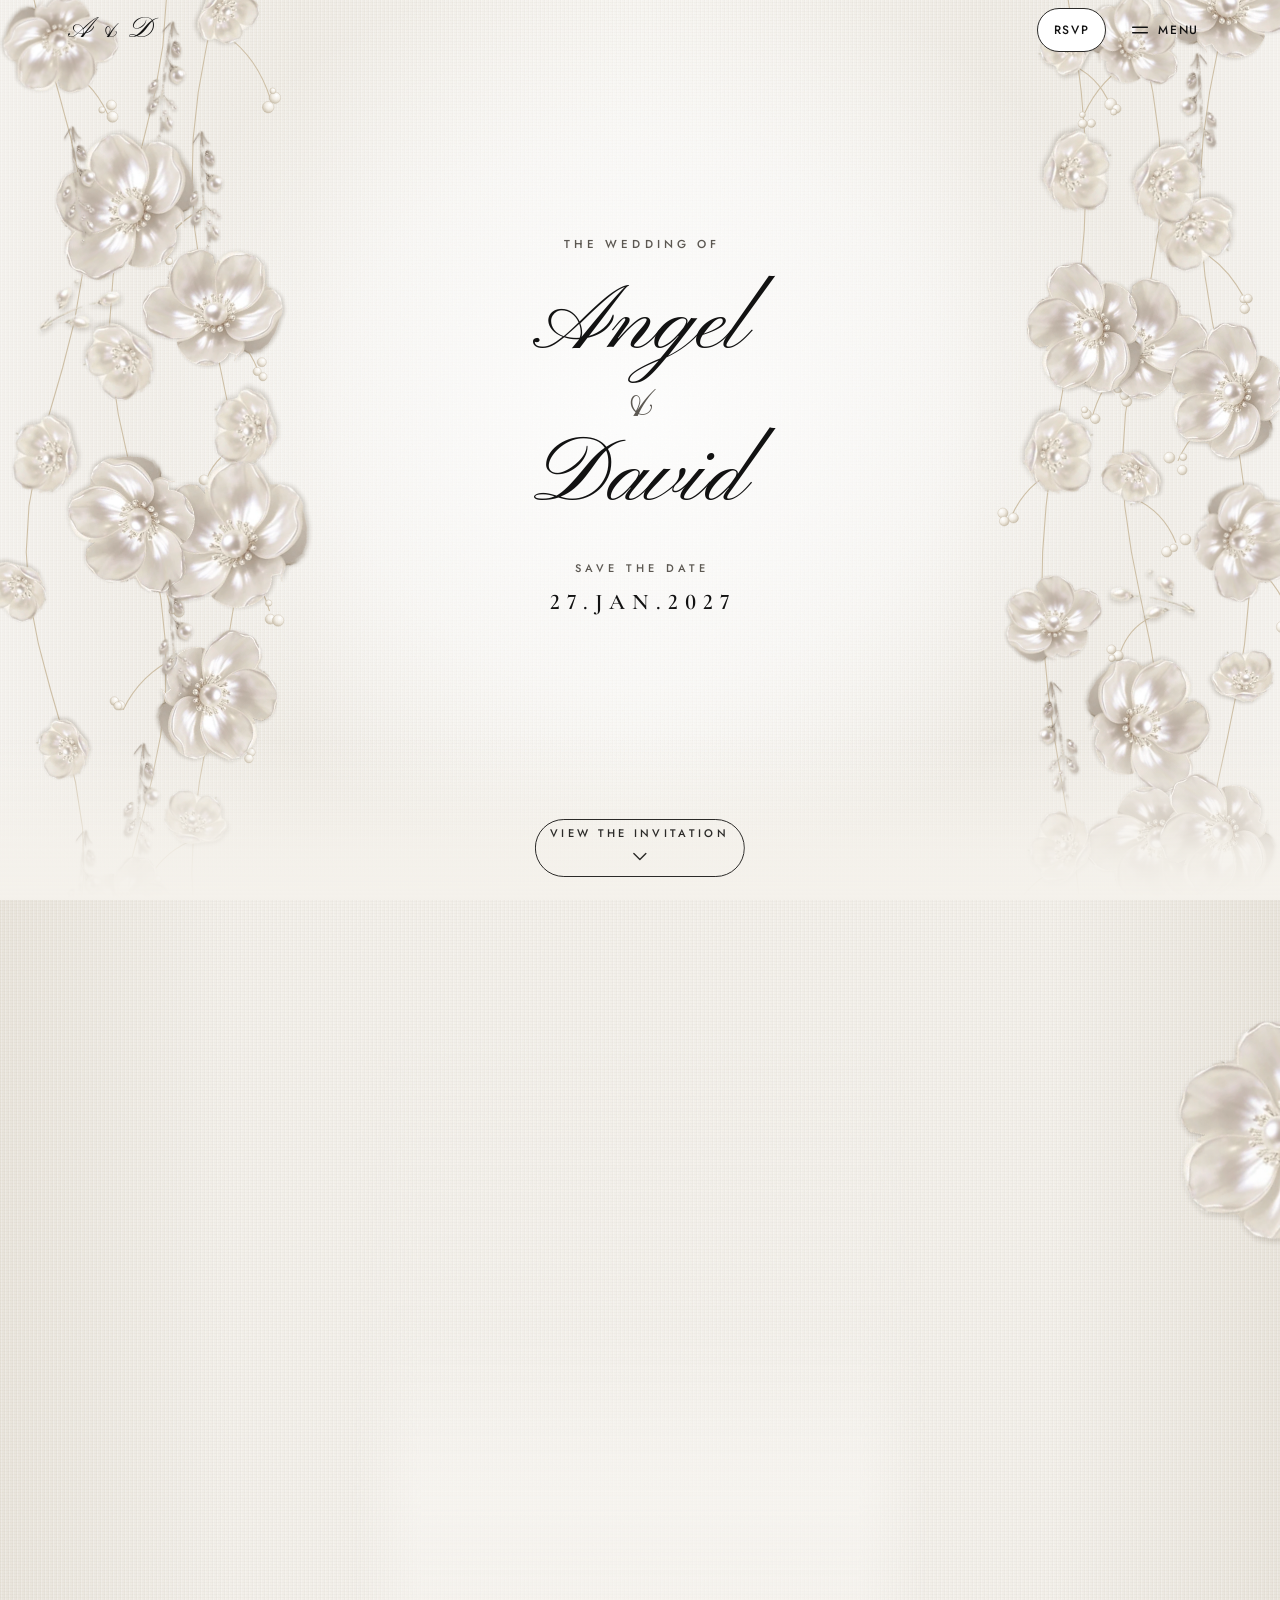
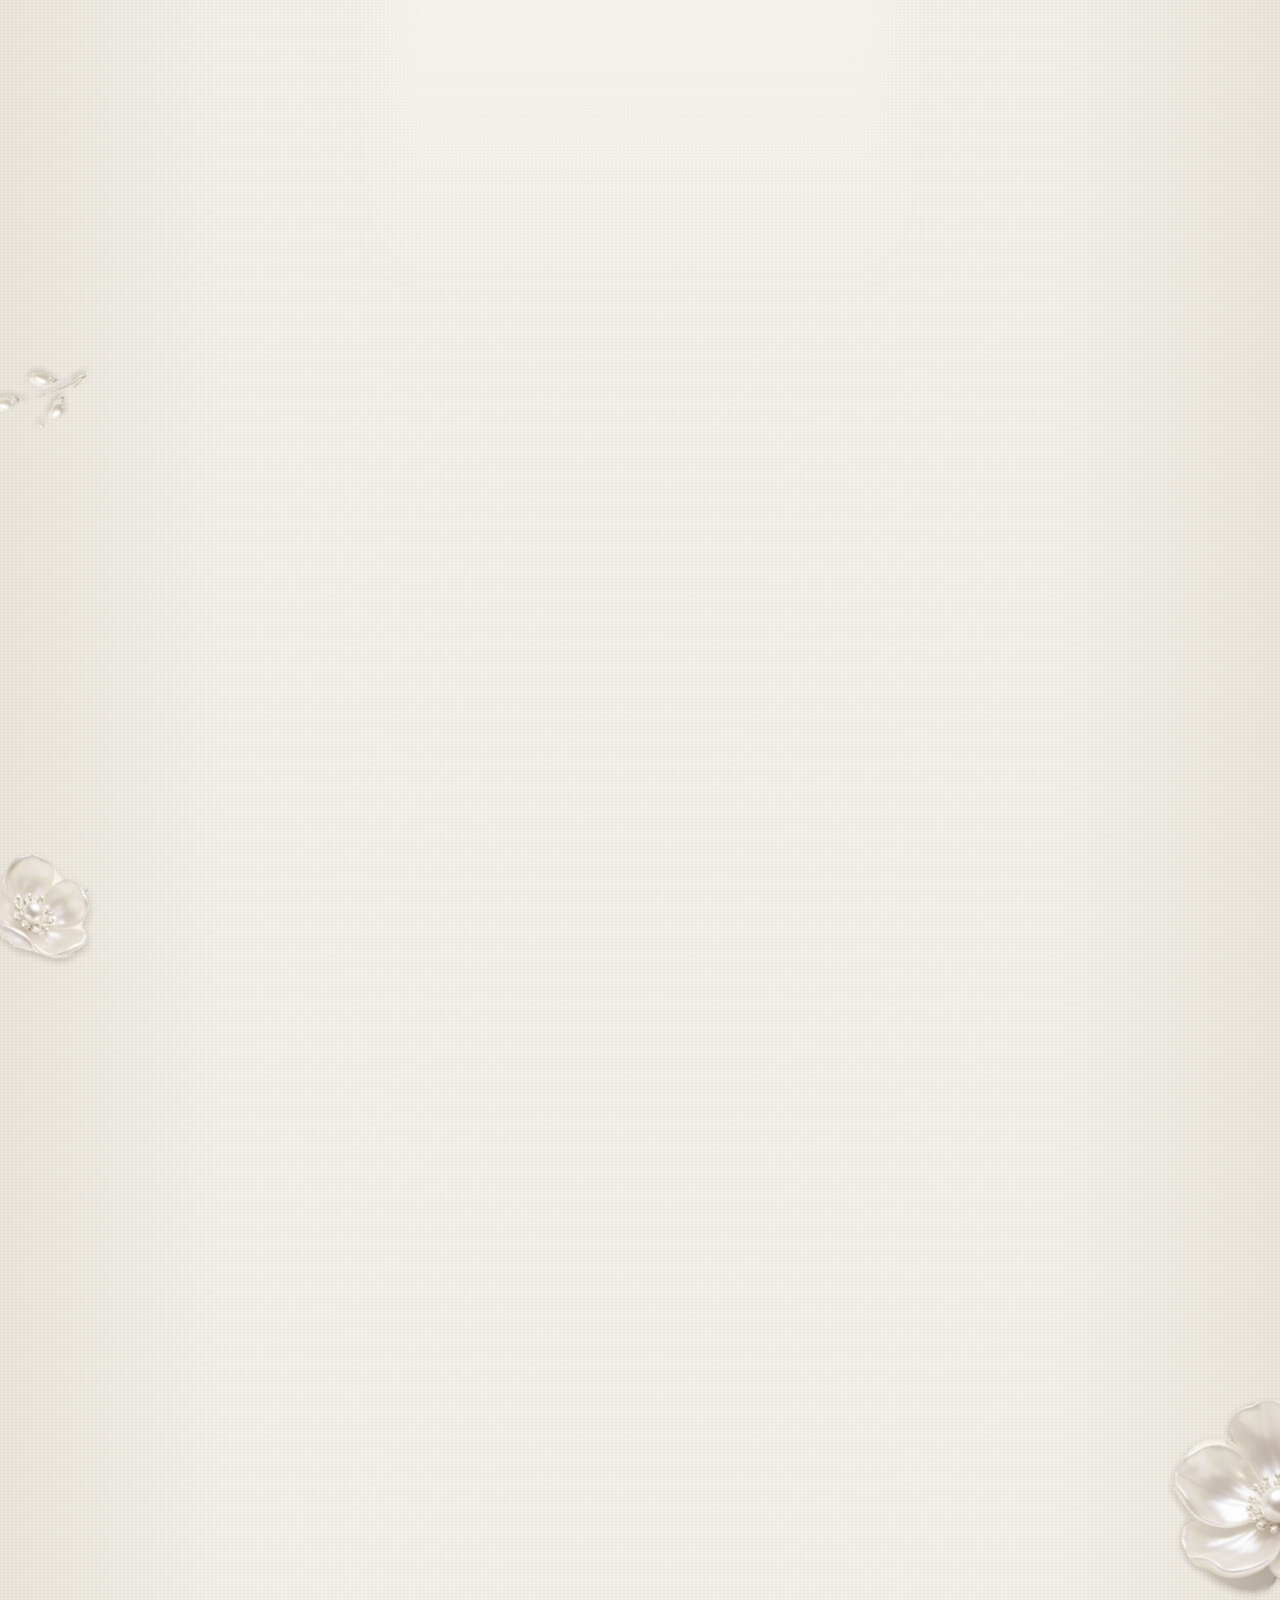
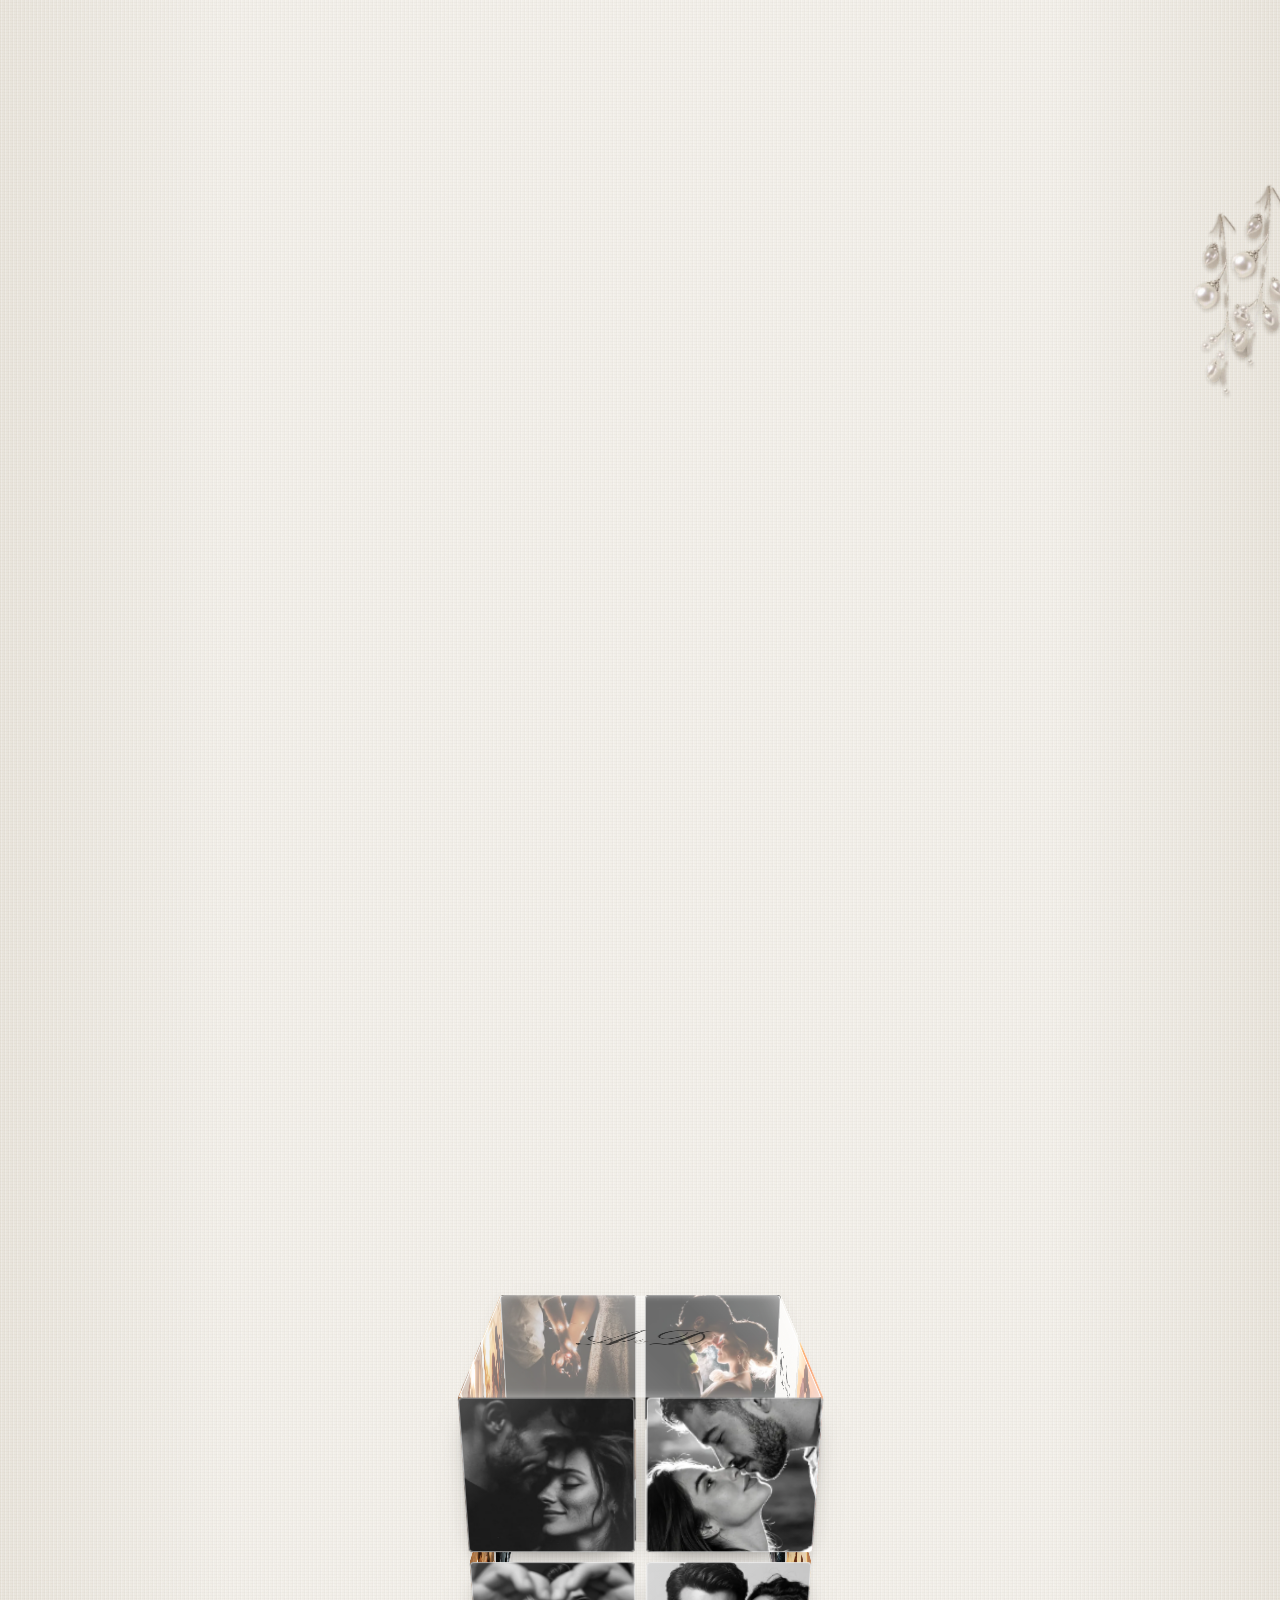
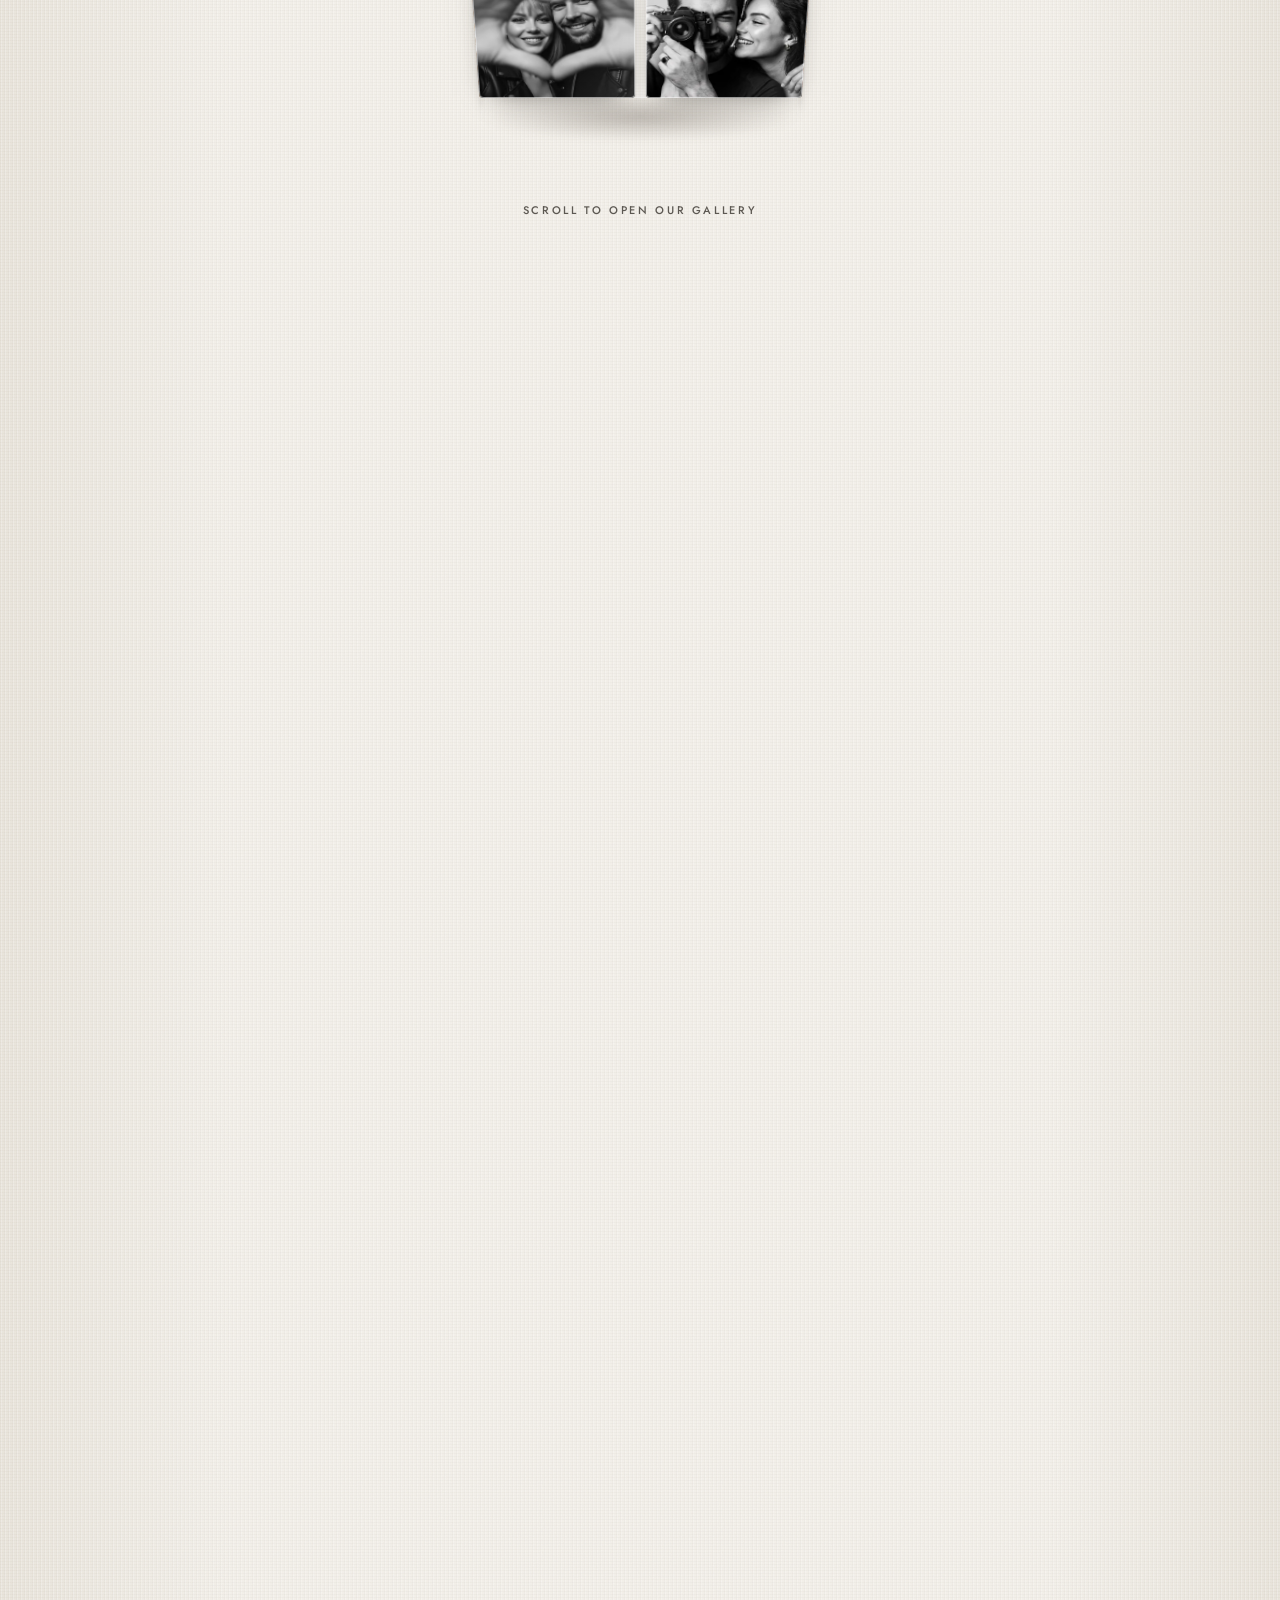
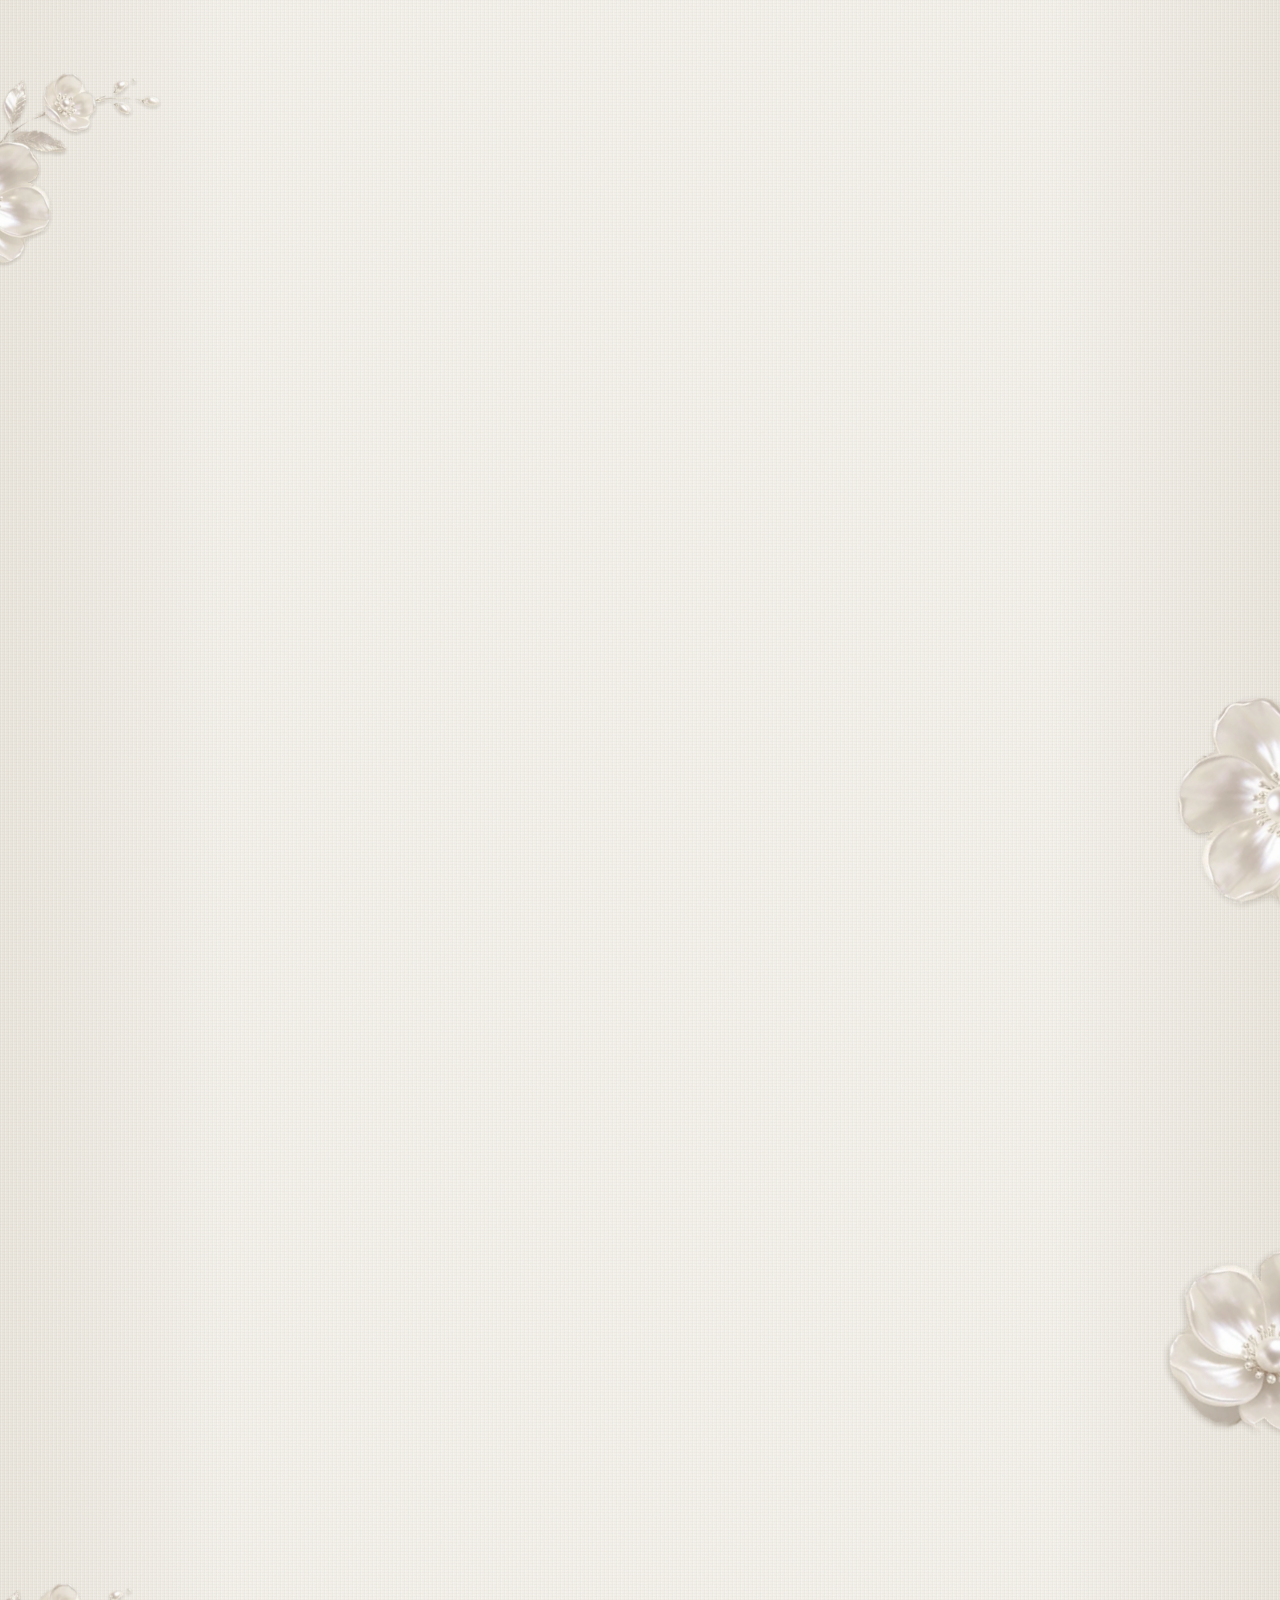
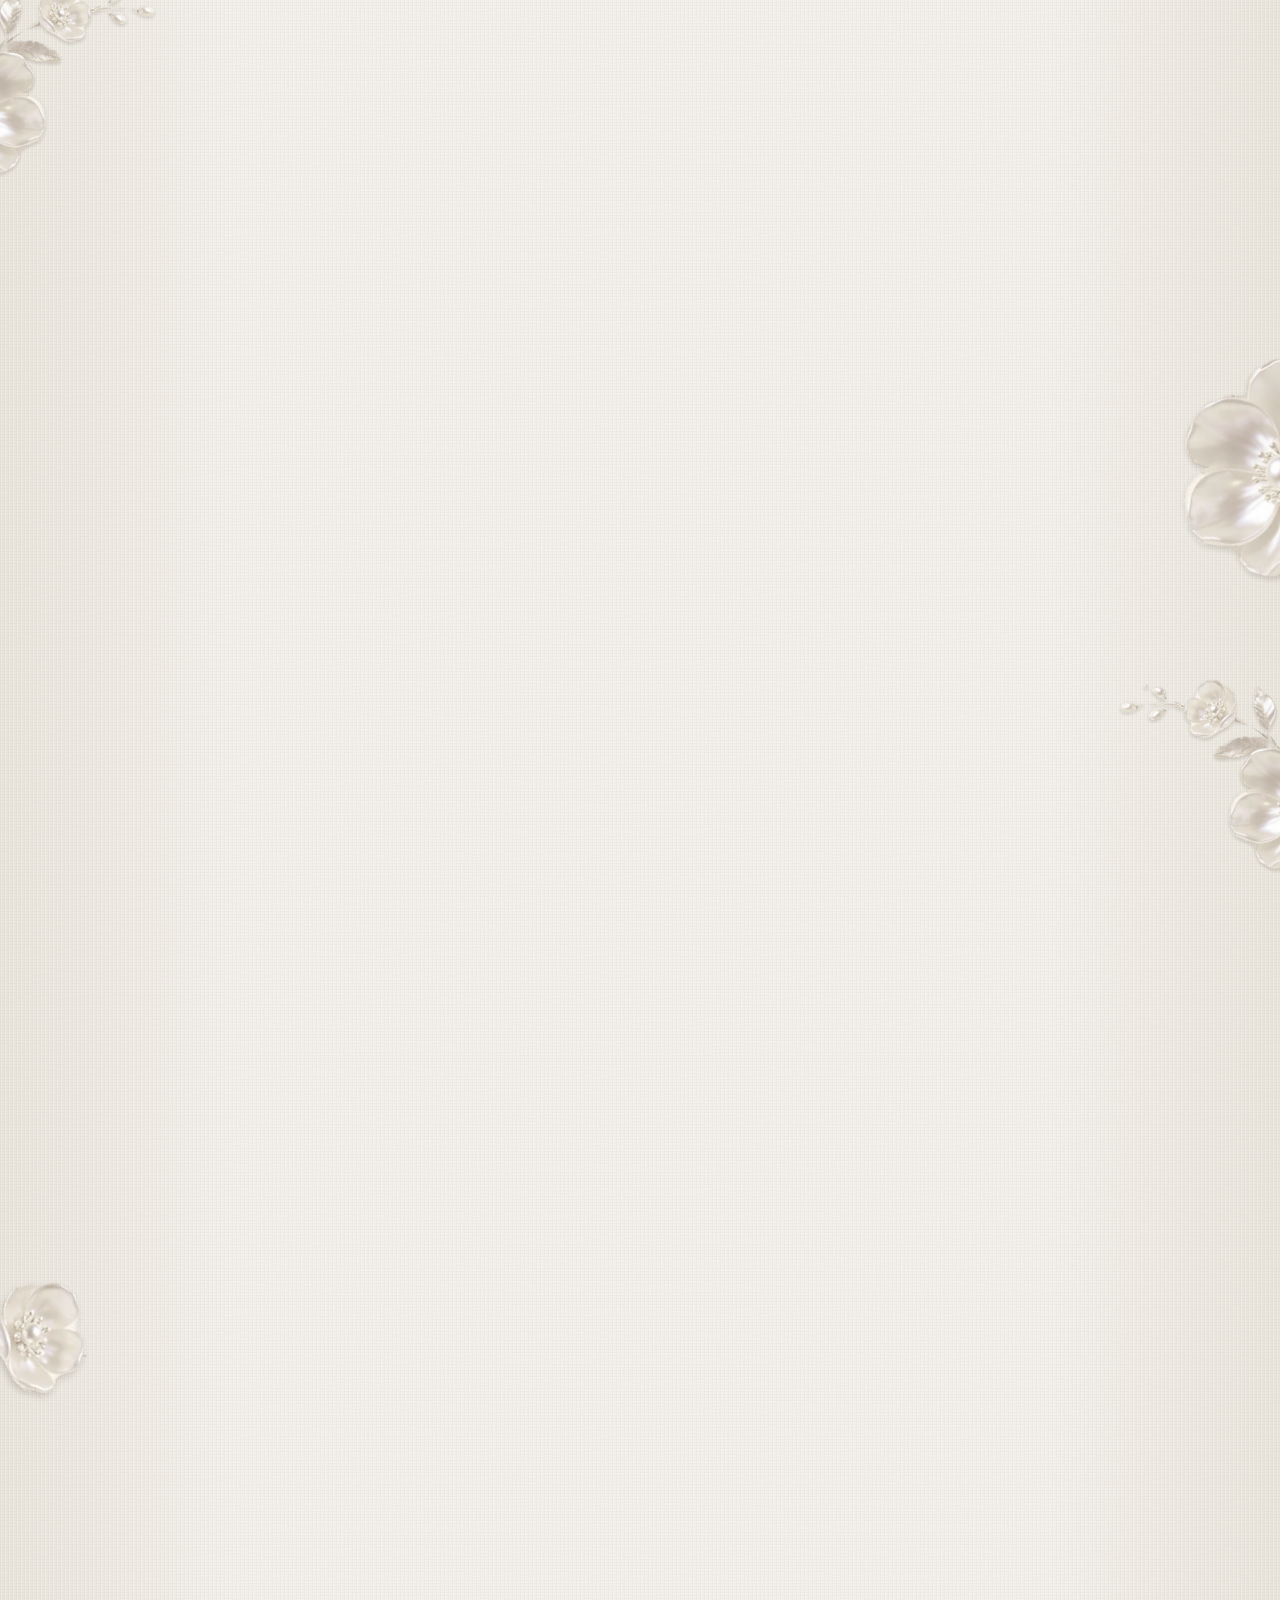
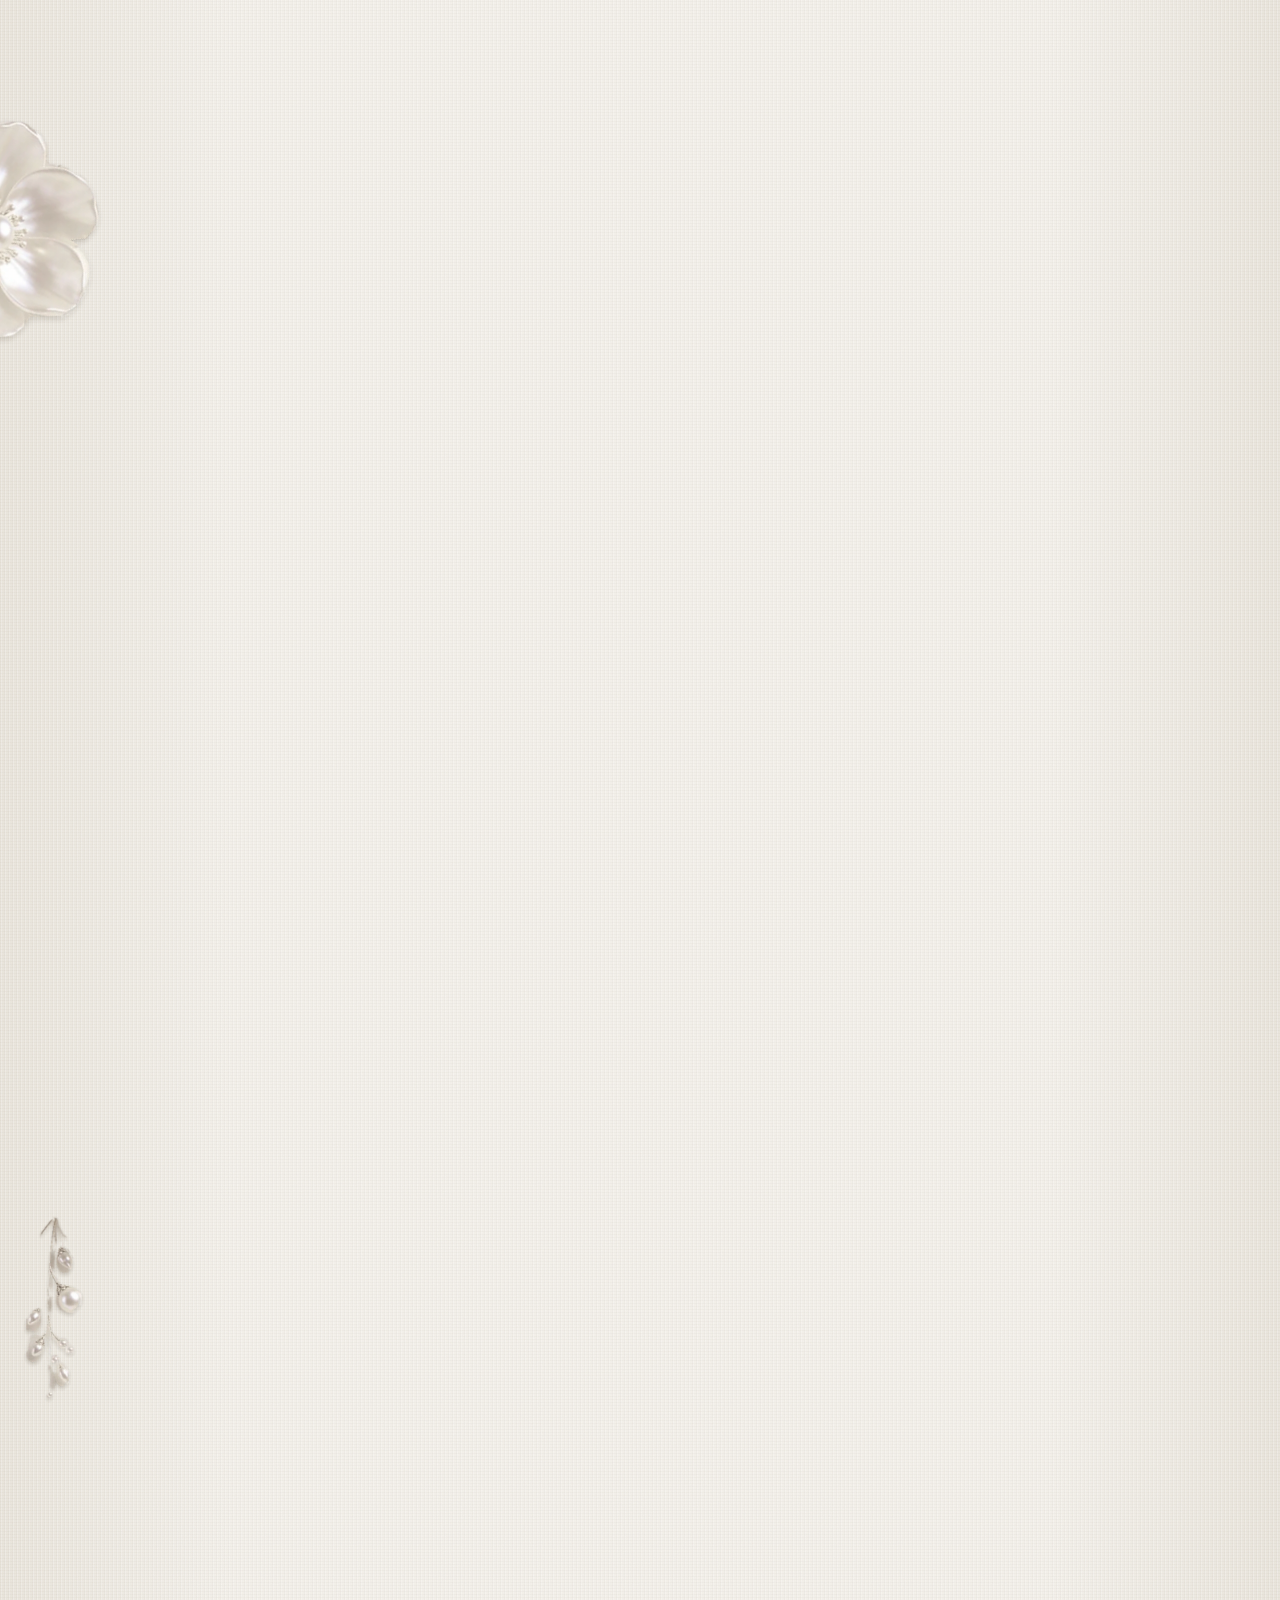
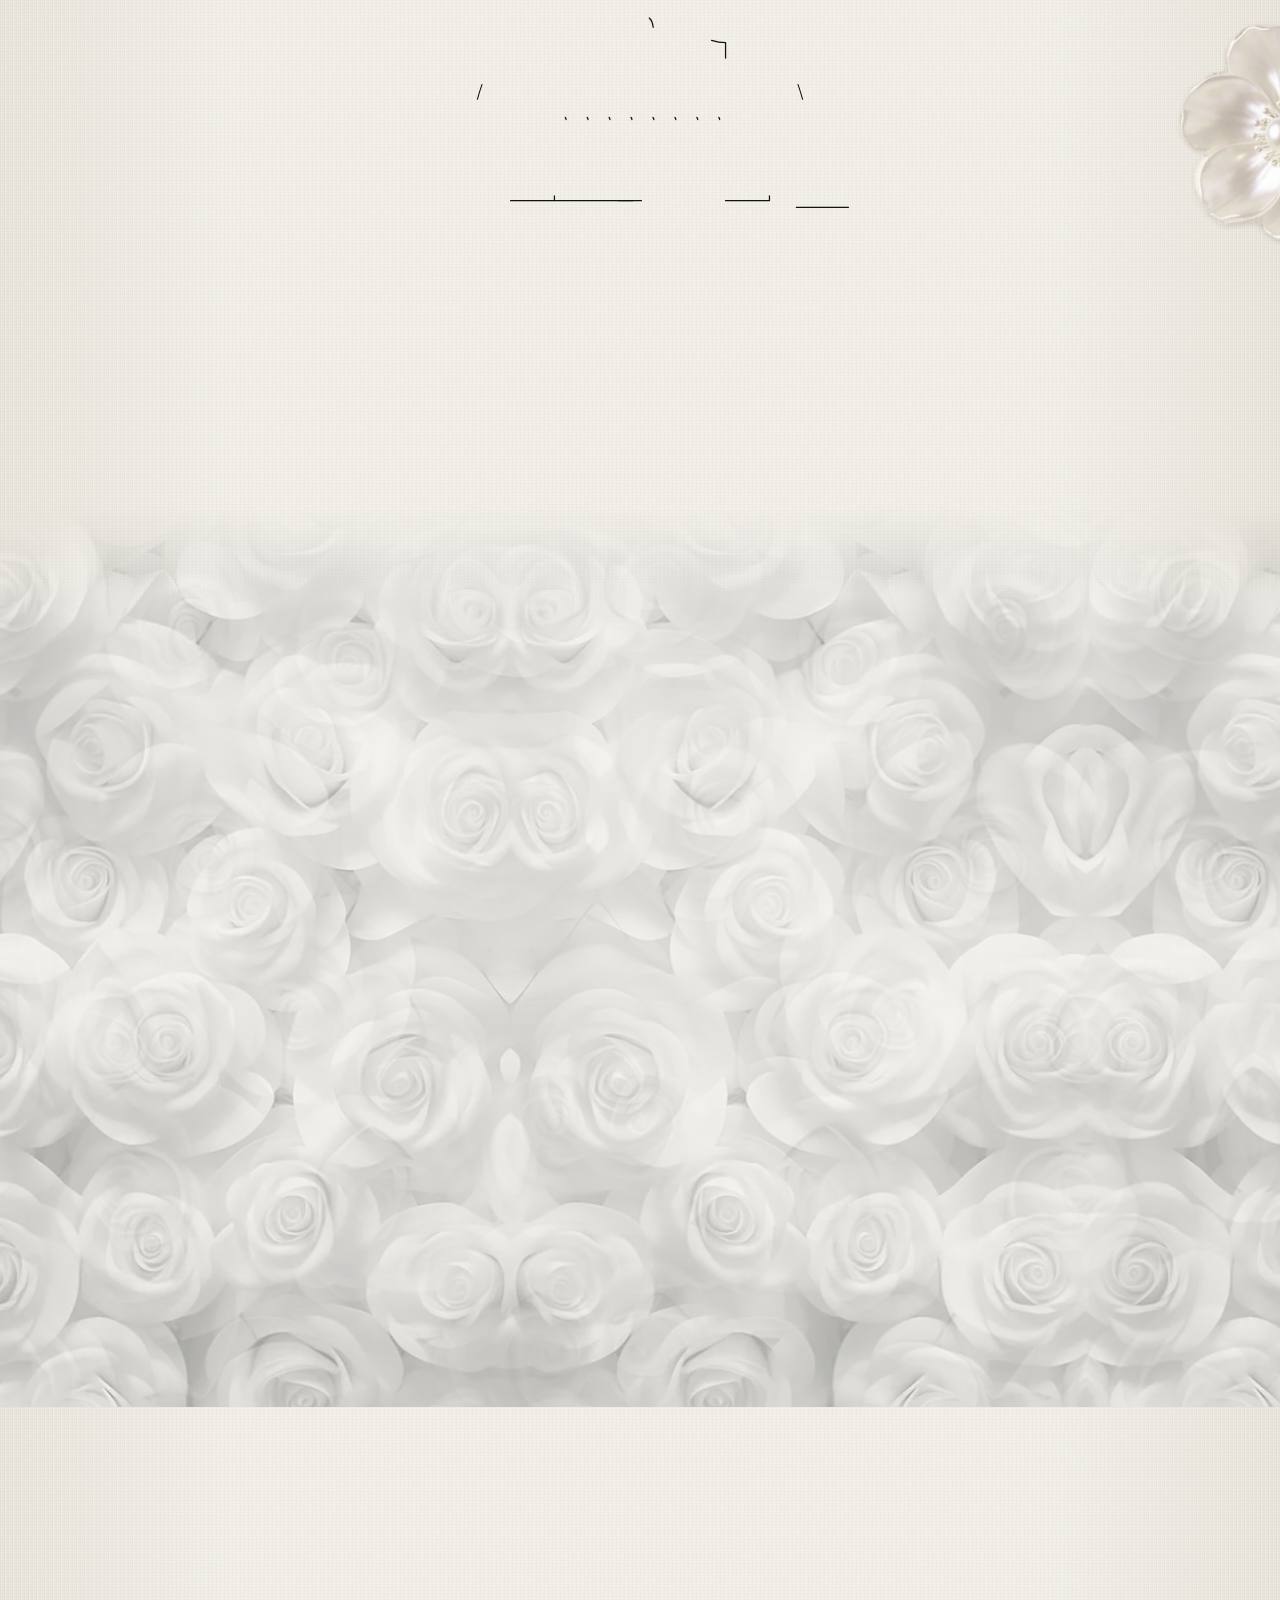
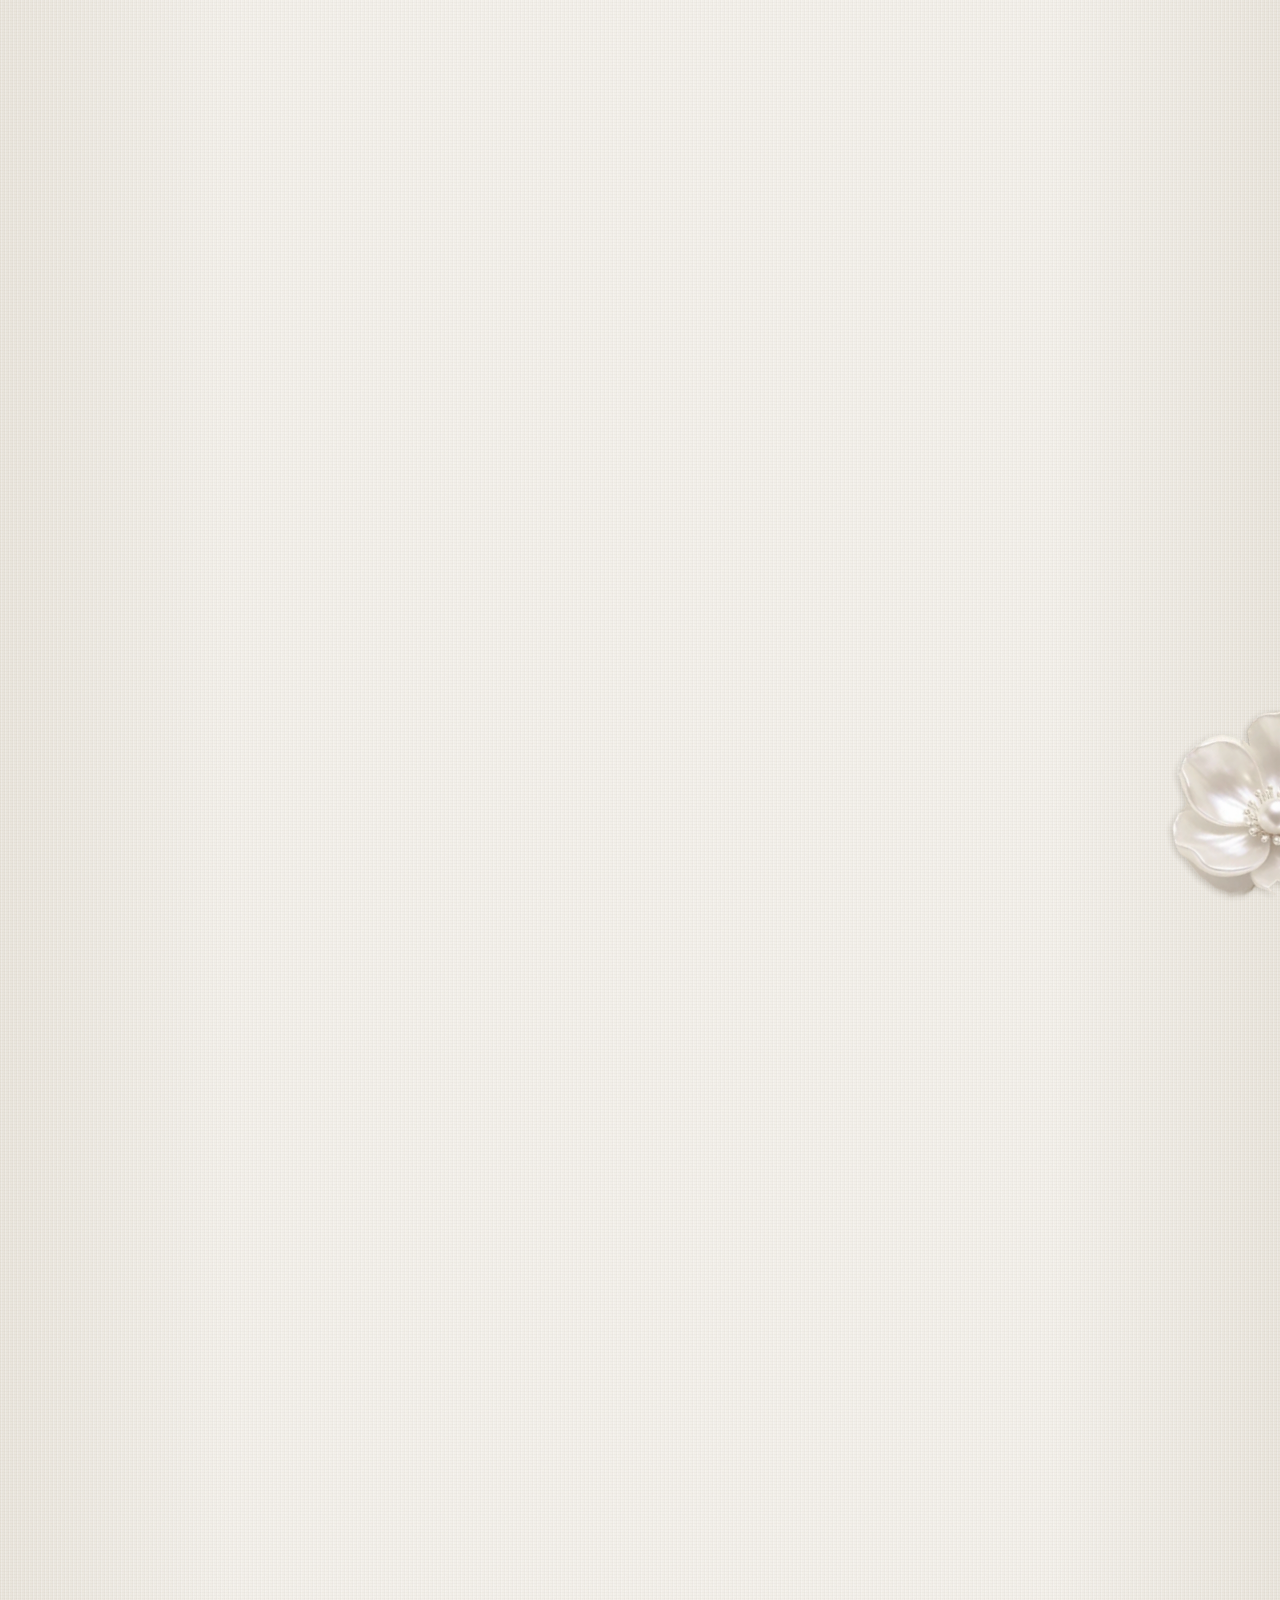
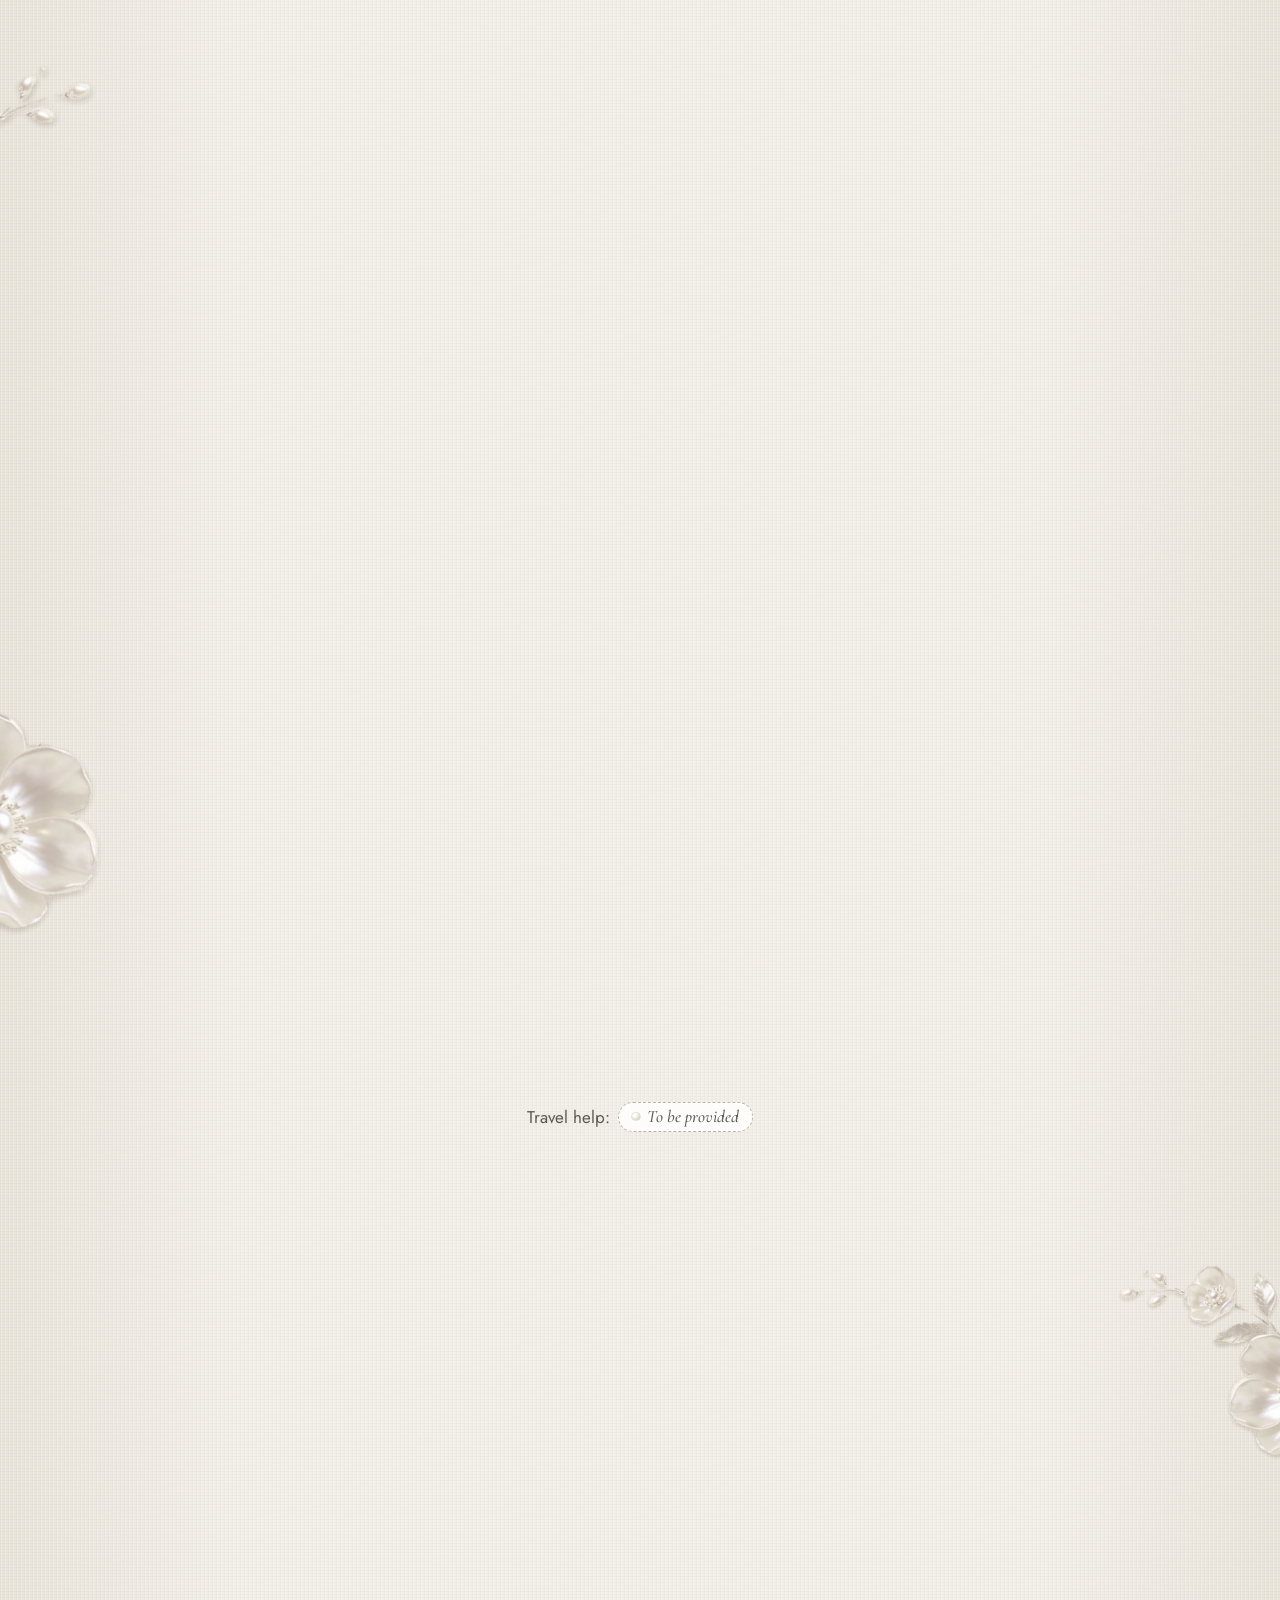
==== commit bc69ccb0: "Contact: photo buttons on a pearl chain that grow into cards - Three round buttons with pictures (br" ====
--- a/site/index.html
+++ b/site/index.html
@@ -17,10 +17,10 @@
   <link rel="preconnect" href="https://fonts.gstatic.com" crossorigin>
   <link rel="stylesheet" href="https://fonts.googleapis.com/css2?family=Comforter&family=Cormorant+Garamond:ital,wght@0,400;0,500;0,600;1,500&family=Great+Vibes&family=Jost:wght@400;500&family=Pinyon+Script&display=swap">
 
-  <link rel="stylesheet" href="css/base.css?v=20261022e">
-  <link rel="stylesheet" href="css/components.css?v=20261022e">
-  <link rel="stylesheet" href="css/sections.css?v=20261022e">
-  <link rel="stylesheet" href="css/page.css?v=20261022e">
+  <link rel="stylesheet" href="css/base.css?v=20261022f">
+  <link rel="stylesheet" href="css/components.css?v=20261022f">
+  <link rel="stylesheet" href="css/sections.css?v=20261022f">
+  <link rel="stylesheet" href="css/page.css?v=20261022f">
 
   <script>
     (function (d) {
@@ -72,7 +72,7 @@
       </div>
     </div>
 
-    <img class="op-car" id="op-car" src="assets/images/wedding-car.webp?v=20261022e" width="720" height="1219"
+    <img class="op-car" id="op-car" src="assets/images/wedding-car.webp?v=20261022f" width="720" height="1219"
          alt="A bride and groom waving from a white vintage wedding car" fetchpriority="high" decoding="async">
 
     <!-- Dense pearl-flower columns down both sides, leaving a narrow path
@@ -85,26 +85,26 @@
          trim from the couple's envelope, closed with the pearl dove seal. -->
     <div class="op-envelope" id="op-envelope">
       <div class="ef ef--bottom" data-flap="bottom" aria-hidden="true">
-        <div class="ef__fill"><img class="ef__motif ef__motif--bottom" src="assets/images/lace-motif.webp?v=20261022e" alt="" decoding="async"></div>
+        <div class="ef__fill"><img class="ef__motif ef__motif--bottom" src="assets/images/lace-motif.webp?v=20261022f" alt="" decoding="async"></div>
         <i class="ef__trim"></i><i class="ef__trim"></i>
       </div>
       <div class="ef ef--top" data-flap="top" aria-hidden="true">
-        <div class="ef__fill"><img class="ef__motif ef__motif--top" src="assets/images/lace-motif.webp?v=20261022e" alt="" decoding="async"></div>
+        <div class="ef__fill"><img class="ef__motif ef__motif--top" src="assets/images/lace-motif.webp?v=20261022f" alt="" decoding="async"></div>
         <i class="ef__trim"></i><i class="ef__trim"></i>
       </div>
       <div class="ef ef--left" data-flap="left" aria-hidden="true">
-        <div class="ef__fill"><img class="ef__motif ef__motif--left" src="assets/images/lace-spray-left.webp?v=20261022e" alt="" decoding="async"></div>
+        <div class="ef__fill"><img class="ef__motif ef__motif--left" src="assets/images/lace-spray-left.webp?v=20261022f" alt="" decoding="async"></div>
         <i class="ef__trim"></i><i class="ef__trim"></i>
       </div>
       <div class="ef ef--right" data-flap="right" aria-hidden="true">
-        <div class="ef__fill"><img class="ef__motif ef__motif--right" src="assets/images/lace-spray-right.webp?v=20261022e" alt="" decoding="async"></div>
+        <div class="ef__fill"><img class="ef__motif ef__motif--right" src="assets/images/lace-spray-right.webp?v=20261022f" alt="" decoding="async"></div>
         <i class="ef__trim"></i><i class="ef__trim"></i>
       </div>
       <div class="env__shine" aria-hidden="true"></div>
       <div class="env__sparkles" aria-hidden="true"><i></i><i></i><i></i><i></i><i></i><i></i><i></i><i></i><i></i><i></i><i></i><i></i><i></i><i></i><i></i><i></i></div>
       <div class="env__glow" aria-hidden="true"></div>
       <button class="op-seal" id="splash-open" type="button" aria-label="Open the wedding invitation of Angel and David">
-        <img src="assets/images/dove-seal.webp?v=20261022e" width="360" height="360" alt="" fetchpriority="high" decoding="async">
+        <img src="assets/images/dove-seal.webp?v=20261022f" width="360" height="360" alt="" fetchpriority="high" decoding="async">
       </button>
       <p class="op-hint" aria-hidden="true">Your invitation is opening<span class="op-dots"><i>.</i><i>.</i><i>.</i></span></p>
     </div>
@@ -170,28 +170,28 @@
     </div>
   </noscript>
 
-  <script src="content.js?v=20261022e" defer></script>
-  <script src="js/core.js?v=20261022e" defer></script>
-  <script src="js/ornaments.js?v=20261022e" defer></script>
-  <script src="js/florals.js?v=20261022e" defer></script>
-  <script src="js/decor.js?v=20261022e" defer></script>
-  <script src="js/pixel.js?v=20261022e" defer></script>
-  <script src="js/sections/01-splash.js?v=20261022e" defer></script>
-  <script src="js/sections/02-welcome.js?v=20261022e" defer></script>
-  <script src="js/sections/03-save-the-date.js?v=20261022e" defer></script>
-  <script src="js/sections/04-countdown.js?v=20261022e" defer></script>
-  <script src="js/sections/04b-gallery.js?v=20261022e" defer></script>
-  <script src="js/sections/05-family.js?v=20261022e" defer></script>
-  <script src="js/sections/06-events.js?v=20261022e" defer></script>
-  <script src="js/sections/07-dress-code.js?v=20261022e" defer></script>
-  <script src="js/sections/08-gifting.js?v=20261022e" defer></script>
-  <script src="js/sections/09-venues.js?v=20261022e" defer></script>
-  <script src="js/sections/10-wishes.js?v=20261022e" defer></script>
-  <script src="js/sections/11-rsvp.js?v=20261022e" defer></script>
-  <script src="js/sections/12-travel.js?v=20261022e" defer></script>
-  <script src="js/sections/13-contact.js?v=20261022e" defer></script>
-  <script src="js/sections/14-thank-you.js?v=20261022e" defer></script>
-  <script src="js/main.js?v=20261022e" defer></script>
+  <script src="content.js?v=20261022f" defer></script>
+  <script src="js/core.js?v=20261022f" defer></script>
+  <script src="js/ornaments.js?v=20261022f" defer></script>
+  <script src="js/florals.js?v=20261022f" defer></script>
+  <script src="js/decor.js?v=20261022f" defer></script>
+  <script src="js/pixel.js?v=20261022f" defer></script>
+  <script src="js/sections/01-splash.js?v=20261022f" defer></script>
+  <script src="js/sections/02-welcome.js?v=20261022f" defer></script>
+  <script src="js/sections/03-save-the-date.js?v=20261022f" defer></script>
+  <script src="js/sections/04-countdown.js?v=20261022f" defer></script>
+  <script src="js/sections/04b-gallery.js?v=20261022f" defer></script>
+  <script src="js/sections/05-family.js?v=20261022f" defer></script>
+  <script src="js/sections/06-events.js?v=20261022f" defer></script>
+  <script src="js/sections/07-dress-code.js?v=20261022f" defer></script>
+  <script src="js/sections/08-gifting.js?v=20261022f" defer></script>
+  <script src="js/sections/09-venues.js?v=20261022f" defer></script>
+  <script src="js/sections/10-wishes.js?v=20261022f" defer></script>
+  <script src="js/sections/11-rsvp.js?v=20261022f" defer></script>
+  <script src="js/sections/12-travel.js?v=20261022f" defer></script>
+  <script src="js/sections/13-contact.js?v=20261022f" defer></script>
+  <script src="js/sections/14-thank-you.js?v=20261022f" defer></script>
+  <script src="js/main.js?v=20261022f" defer></script>
 
   <!-- Safety net: if the app has not started after 4 s, remove the splash
        and show a static summary so guests are never stuck. -->
--- a/site/css/sections.css
+++ b/site/css/sections.css
@@ -242,7 +242,7 @@
   height: var(--trim);
   margin-top: calc(var(--trim) / -2);
   transform-origin: 0 50%;
-  background: url("../assets/images/lace-pearl-trim.webp?v=20261022e") repeat-x 0 50% / auto 100%;
+  background: url("../assets/images/lace-pearl-trim.webp?v=20261022f") repeat-x 0 50% / auto 100%;
 }
 
 /* Light: a glow from the seal, a sheen sweeping the lace, pearls sparkling. */
@@ -713,7 +713,7 @@
   height: 12px;
   margin-top: -6px;
   transform-origin: 0 50%;
-  background: url("../assets/images/bead-chain.webp?v=20261022e") repeat-x left center / 24px 12px;
+  background: url("../assets/images/bead-chain.webp?v=20261022f") repeat-x left center / 24px 12px;
   filter: drop-shadow(0 2px 2px rgba(60, 50, 35, .18));
 }
 .cd-tile { display: flex; flex-direction: column; align-items: center; gap: .25rem; min-width: 0; }
@@ -1246,7 +1246,7 @@
 .ww-bg__roses {
   position: absolute;
   inset: -7%;
-  background: url("../assets/images/white-roses.webp?v=20261022e") 8% 50% / auto 100% repeat-x;
+  background: url("../assets/images/white-roses.webp?v=20261022f") 8% 50% / auto 100% repeat-x;
   will-change: transform, opacity;
 }
 .ww-bg__roses--b { opacity: .3; background-position: 62% 20%; transform: rotate(180deg) scale(1.14); }
@@ -1661,18 +1661,82 @@
 .tv-help { display: flex; flex-wrap: wrap; gap: .5rem; justify-content: center; align-items: center; margin: 1.4rem 0 0; color: var(--muted); }
 
 /* =============================================================================
-   13. CONTACT
+   13. CONTACT — three round buttons with pictures on a pearl-and-bead chain;
+   each grows into a card with the details (couple's "hover me" video)
    ========================================================================== */
-.contact-grid { display: grid; gap: 1rem; grid-template-columns: repeat(auto-fit, minmax(min(100%, 18rem), 1fr)); max-width: 66rem; margin: 0 auto; }
-.contact-card { padding: 2rem 1.5rem 1.8rem; text-align: center; }
-.contact-card__icon { margin-inline: auto; }
-.contact-card__opt { text-transform: none; letter-spacing: .02em; }
-.contact-card__name { font-size: 1.65rem; margin: .1rem 0 .35rem; }
-.contact-card__rel { color: var(--muted); margin-bottom: .25rem; }
-.contact-card__phone { font-family: var(--font-display); font-size: 1.25rem; color: var(--ink); margin: 0; }
-.contact-card__actions { display: flex; flex-wrap: wrap; gap: .6rem; justify-content: center; margin-top: 1.1rem; }
-.contact-card__actions .btn { flex: 1 1 8rem; }
-.contact-card__pending { display: flex; gap: .5rem; justify-content: center; align-items: center; flex-wrap: wrap; margin: .9rem 0 0; color: var(--muted); }
+.ct-hint { margin: -1rem 0 1.6rem; text-align: center; font: 500 .75rem/1.4 var(--font-body); letter-spacing: .18em; text-transform: uppercase; color: var(--muted); }
+.ct-hint--tap { display: none; }
+@media (hover: none), (pointer: coarse) { .ct-hint--hover { display: none; } .ct-hint--tap { display: inline; } }
+.ct-row { display: flex; flex-direction: column; align-items: center; margin: 0 auto; padding: 0; list-style: none; max-width: 60rem; }
+.ct-item { position: relative; flex: none; display: flex; justify-content: center; }
+/* the pearl chain between the buttons (pearls and silver beads) */
+.ct-chain { width: 15px; height: 46px; background: url("../assets/images/bead-chain-v.webp?v=20261022f") center top / 15px auto repeat-y; filter: drop-shadow(0 2px 2px rgba(60, 50, 35, .18)); }
+@media (min-width: 720px) {
+  .ct-row { flex-direction: row; justify-content: center; }
+  .ct-chain { flex: 0 1 130px; width: auto; min-width: 40px; height: 16px; background: url("../assets/images/bead-chain.webp?v=20261022f") left center / auto 16px repeat-x; }
+}
+/* the button: a round picture and a name */
+.ct-pill {
+  position: relative;
+  display: inline-flex; align-items: center; gap: .7rem;
+  min-height: 56px; padding: .4rem 1.25rem .4rem .4rem;
+  white-space: nowrap;
+  border: 1px solid rgba(18, 18, 18, .12); border-radius: 999px;
+  background: #fff;
+  box-shadow: 0 10px 22px -14px rgba(40, 34, 24, .55), inset 0 1px 0 rgba(255, 255, 255, .9);
+  font: 500 .8125rem/1.2 var(--font-body); letter-spacing: .1em; text-transform: uppercase; color: var(--ink);
+  cursor: pointer;
+  transition: transform .25s var(--ease-settle), box-shadow .25s, opacity .2s;
+  -webkit-tap-highlight-color: transparent;
+}
+.ct-pill:hover { transform: translateY(-2px); box-shadow: 0 16px 28px -16px rgba(40, 34, 24, .6); }
+.ct-pill:focus-visible { outline: 2px solid var(--focus); outline-offset: 3px; }
+.ct-av { flex: none; width: 46px; height: 46px; border-radius: 50%; object-fit: cover; filter: grayscale(1); box-shadow: 0 0 0 2px #fff, 0 0 0 3px rgba(18, 18, 18, .14); }
+.ct-mono { display: grid; place-items: center; background: radial-gradient(circle at 34% 28%, #fff 0 16%, #f6f3ee 40%, #e2dbcf 88%); font: 600 1.05rem/1 var(--font-display); letter-spacing: .04em; color: var(--ink); }
+.ct-item.is-open .ct-pill { opacity: 0; }
+@media (min-width: 720px) { .ct-av { width: 56px; height: 56px; } }
+@media (min-width: 720px) { .ct-pill { min-height: 66px; padding-right: 1.6rem; font-size: .875rem; } }
+
+/* the card it grows into */
+.ct-card {
+  position: absolute; z-index: 30;
+  display: grid; grid-template-columns: auto minmax(0, 1fr); align-items: center; gap: 1.1rem;
+  width: min(23rem, calc(100vw - 24px));
+  padding: 1rem 1.1rem 1rem 1rem;
+  border: 1px solid rgba(18, 18, 18, .08);
+  border-radius: 22px;
+  background: #fff var(--paper-noise);
+  box-shadow: 0 30px 60px -28px rgba(30, 25, 20, .5), 0 4px 12px -6px rgba(30, 25, 20, .18);
+  text-align: left;
+  clip-path: inset(0 round 22px);
+  transition: clip-path .45s cubic-bezier(.3, 1.12, .4, 1);
+}
+.ct-card__photo { width: 108px; height: 136px; border-radius: 16px; object-fit: cover; filter: grayscale(1); transform-origin: 0 0; transition: transform .45s cubic-bezier(.3, 1.12, .4, 1), border-radius .45s; }
+.ct-card__photo.ct-mono { font-size: 2rem; }
+.ct-card__body > * { transition: opacity .3s ease .14s, transform .3s ease .14s, filter .3s ease .14s; }
+.ct-card__role { margin: 0; font: 500 .6875rem/1.35 var(--font-body); letter-spacing: .16em; text-transform: uppercase; color: var(--muted); }
+.ct-card__name { margin: .3rem 0 .15rem; font-family: var(--font-display); font-weight: 600; font-size: 1.35rem; line-height: 1.2; color: var(--ink); }
+.ct-card__rel { margin: 0; font-size: .875rem; color: var(--muted); }
+.ct-card__phone { display: flex; flex-wrap: wrap; align-items: center; gap: .4rem; margin: .35rem 0 0; font-size: .875rem; color: var(--charcoal); }
+.ct-card__phone .numerals { font-family: var(--font-display); font-size: 1.15rem; color: var(--ink); }
+.ct-card__actions { display: flex; flex-wrap: wrap; gap: .45rem; margin-top: .8rem; }
+.ct-card__actions .btn { min-height: 40px; padding: .45rem .9rem; font-size: .6875rem; }
+.ct-card__actions .btn svg { width: 1rem; height: 1rem; }
+/* Call and WhatsApp wait, faded, until the number is supplied */
+.ct-off { background: transparent; color: var(--muted); border: 1px dashed #b9b1a3; cursor: not-allowed; }
+.ct-card__close { position: absolute; top: .45rem; right: .45rem; display: grid; place-items: center; width: 32px; height: 32px; padding: 0; border: 0; border-radius: 50%; background: transparent; color: var(--muted); cursor: pointer; }
+.ct-card__close svg { width: 16px; height: 16px; }
+@media (hover: hover) and (pointer: fine) { .ct-card__close { display: none; } }
+/* growing out of the button and shrinking back into it */
+.ct-card.is-from, .ct-card.is-closing { clip-path: var(--from); }
+.ct-card.is-from { transition: none; }
+.ct-card.is-from .ct-card__photo, .ct-card.is-closing .ct-card__photo { transform: var(--ph); border-radius: 50%; }
+.ct-card.is-from .ct-card__photo { transition: none; }
+.ct-card.is-from .ct-card__body > *, .ct-card.is-closing .ct-card__body > * { opacity: 0; transform: translateY(6px); filter: blur(3px); }
+.ct-card.is-from .ct-card__body > * { transition: none; }
+.ct-card.is-closing .ct-card__body > * { transition-delay: 0s; transition-duration: .15s; }
+.ct-card.is-closing { transition-duration: .38s; transition-timing-function: cubic-bezier(.4, 0, .3, 1); }
+.ct-card.is-closing .ct-card__photo { transition-duration: .38s; transition-timing-function: cubic-bezier(.4, 0, .3, 1); }
 
 /* =============================================================================
    14. THANK YOU
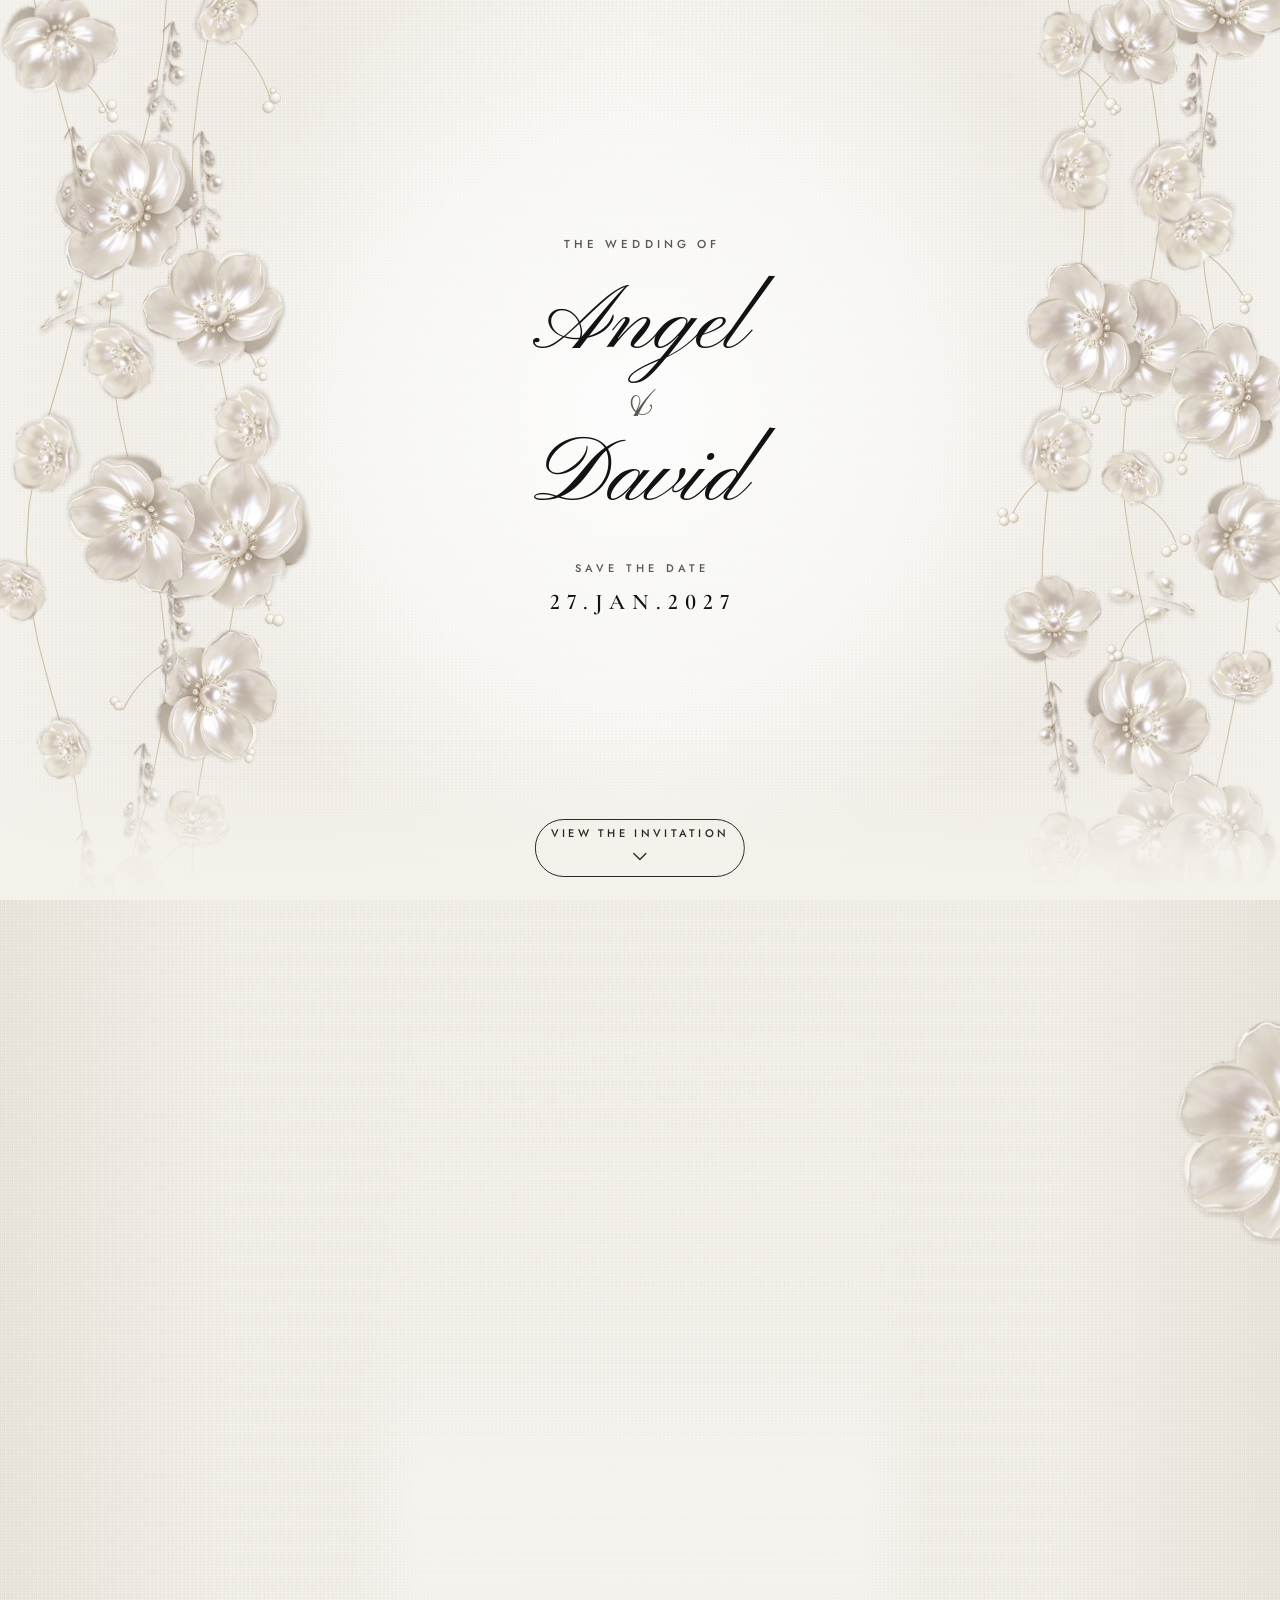
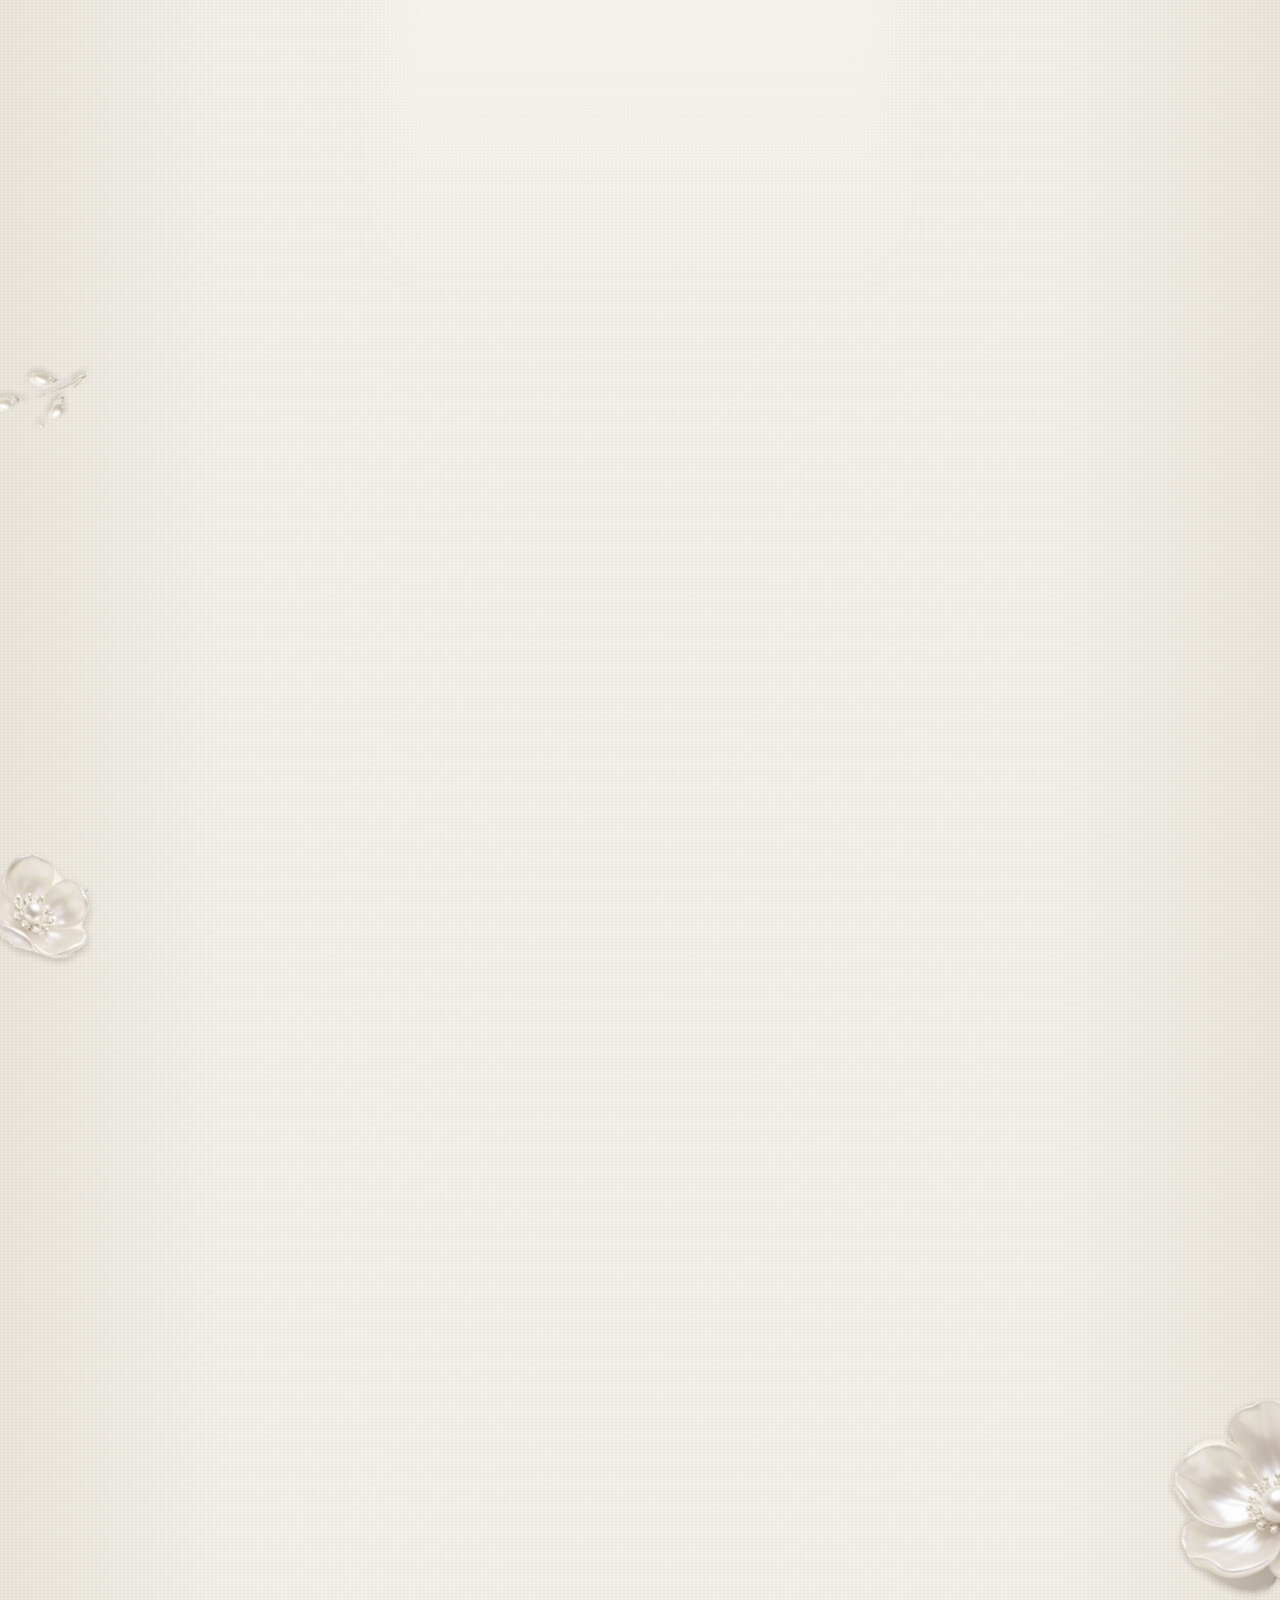
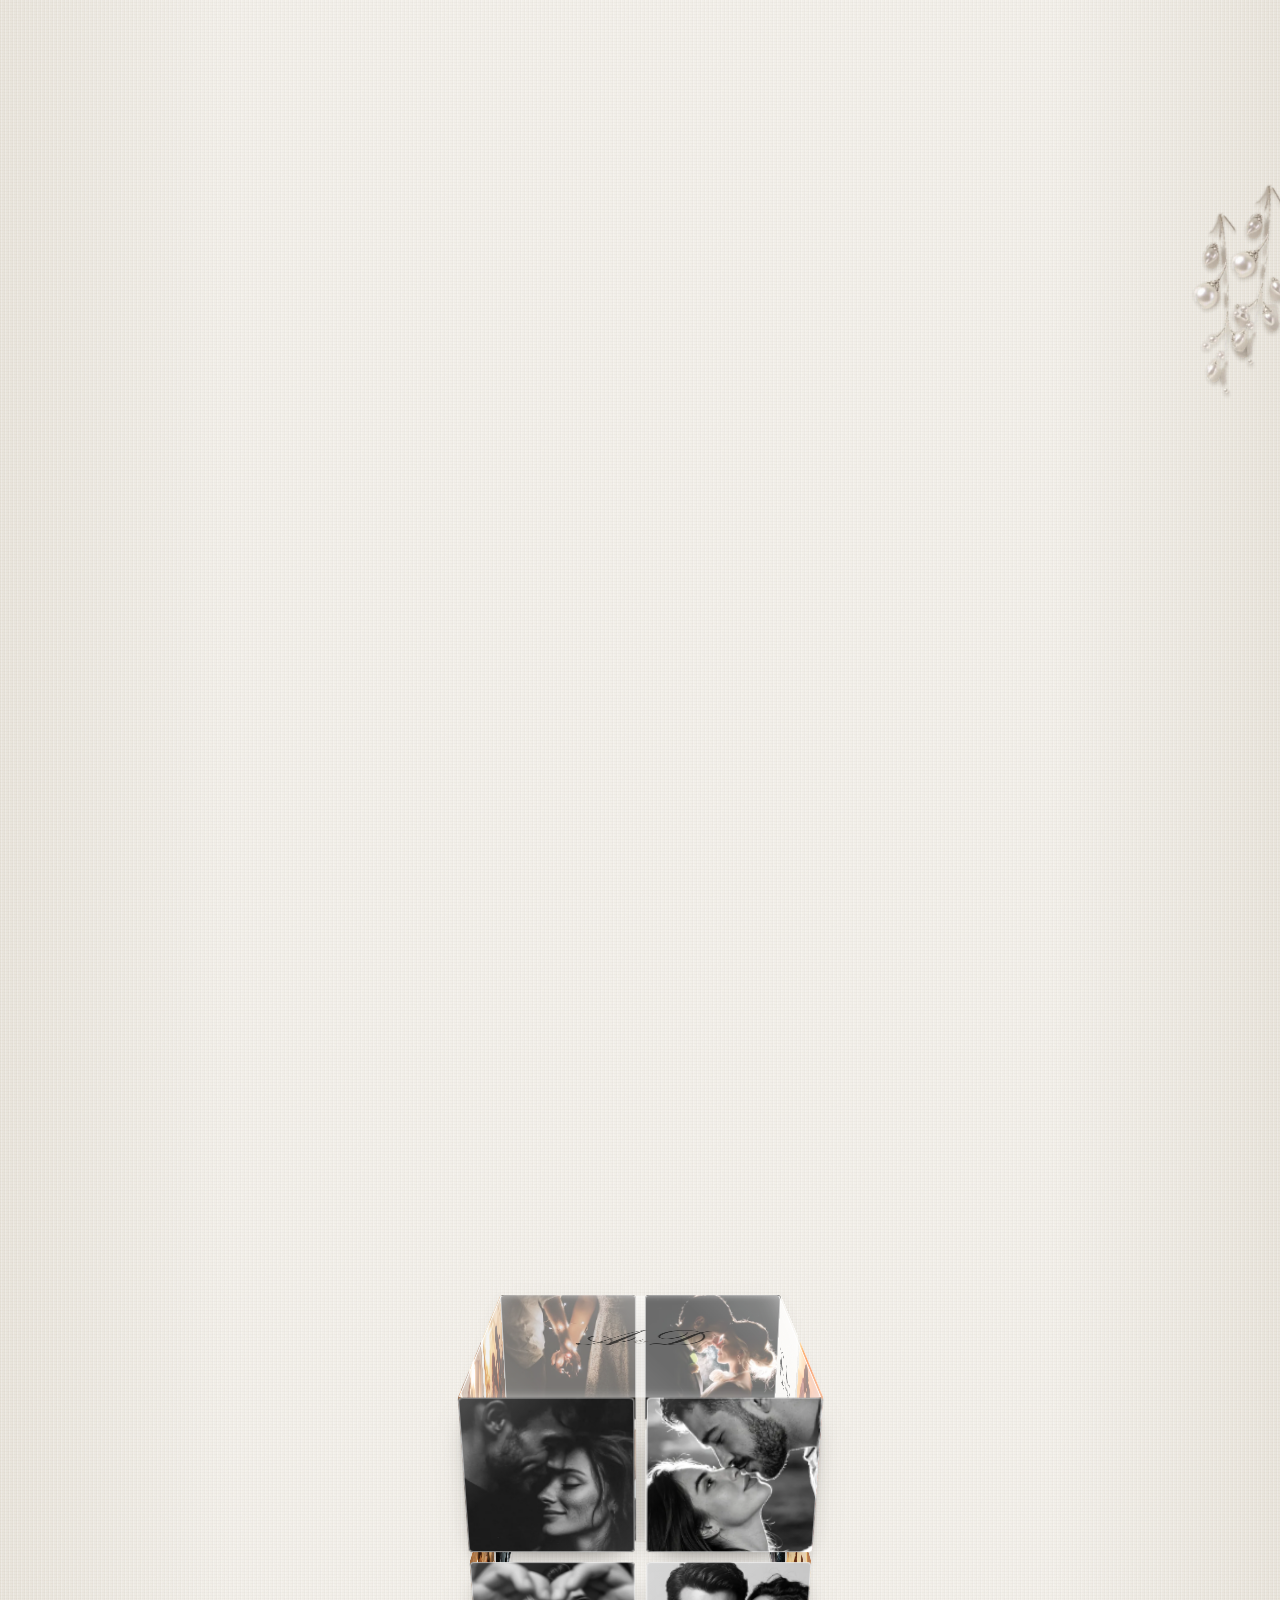
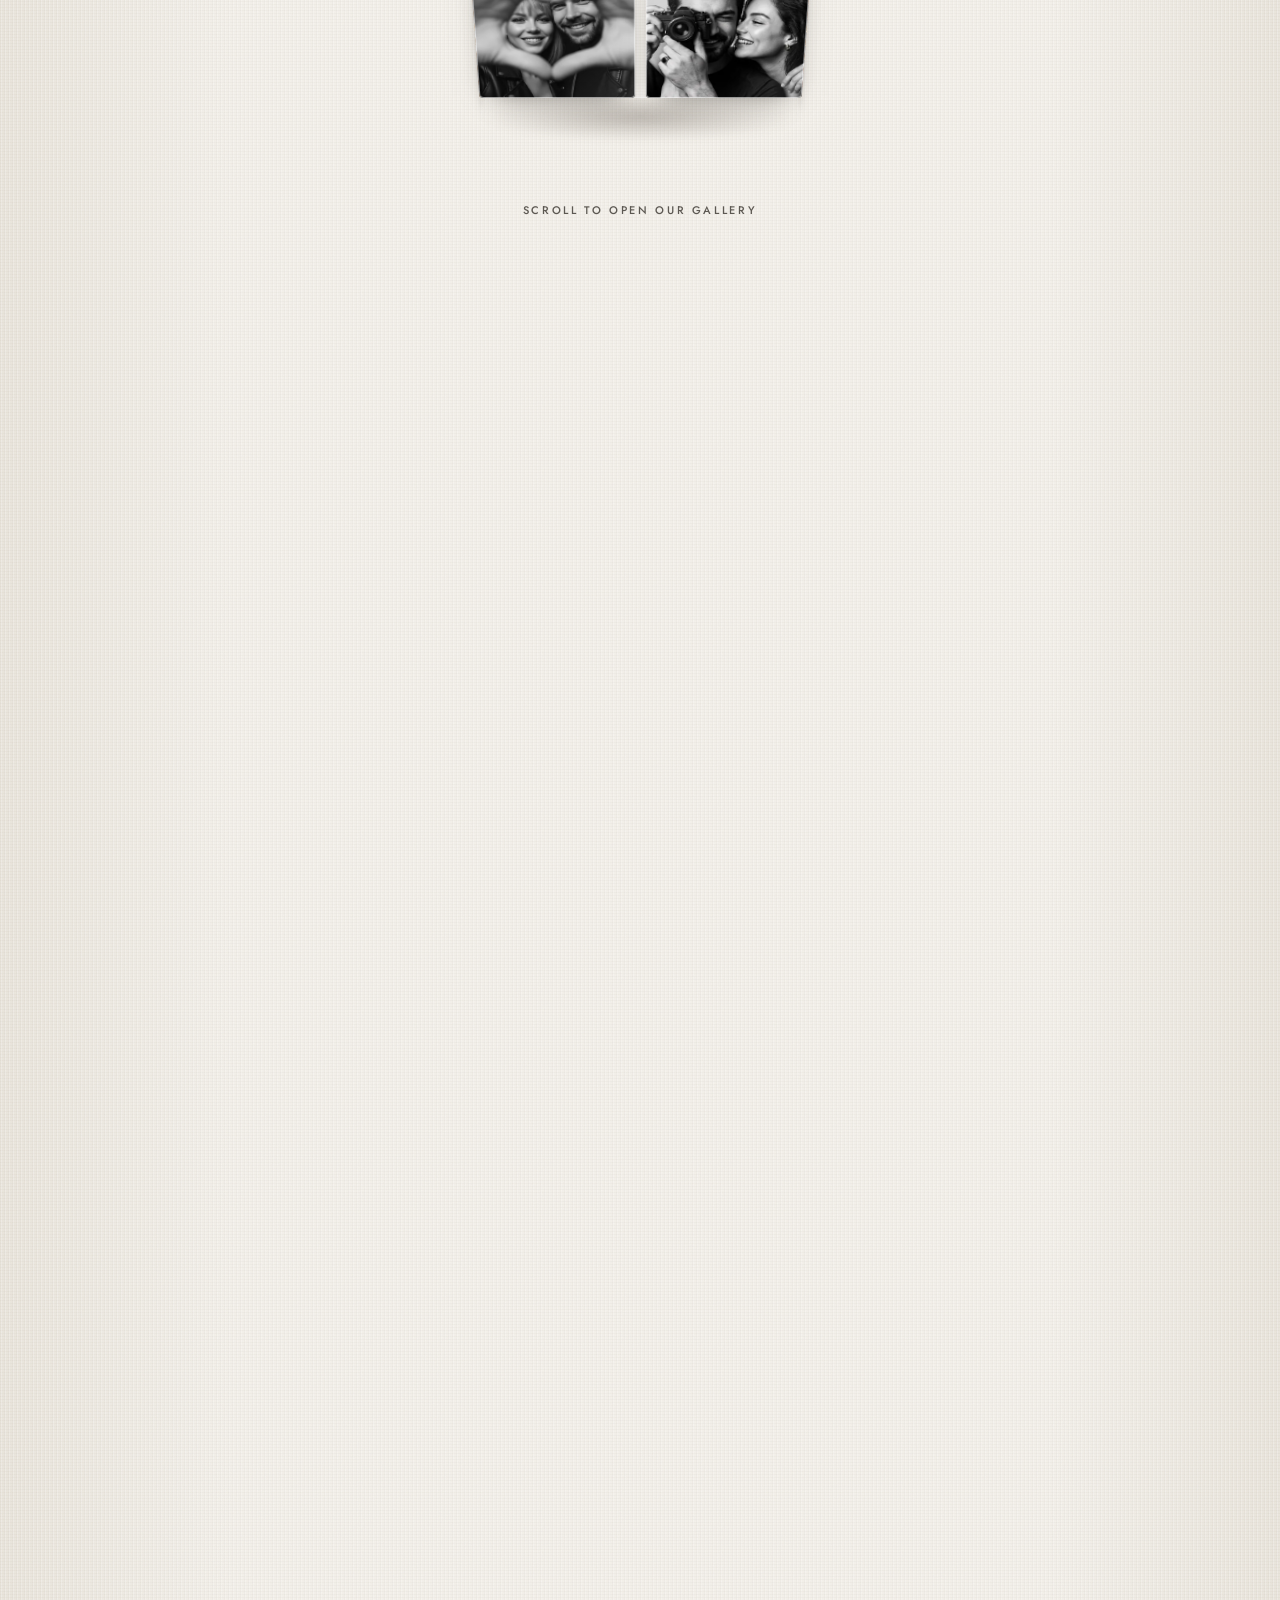
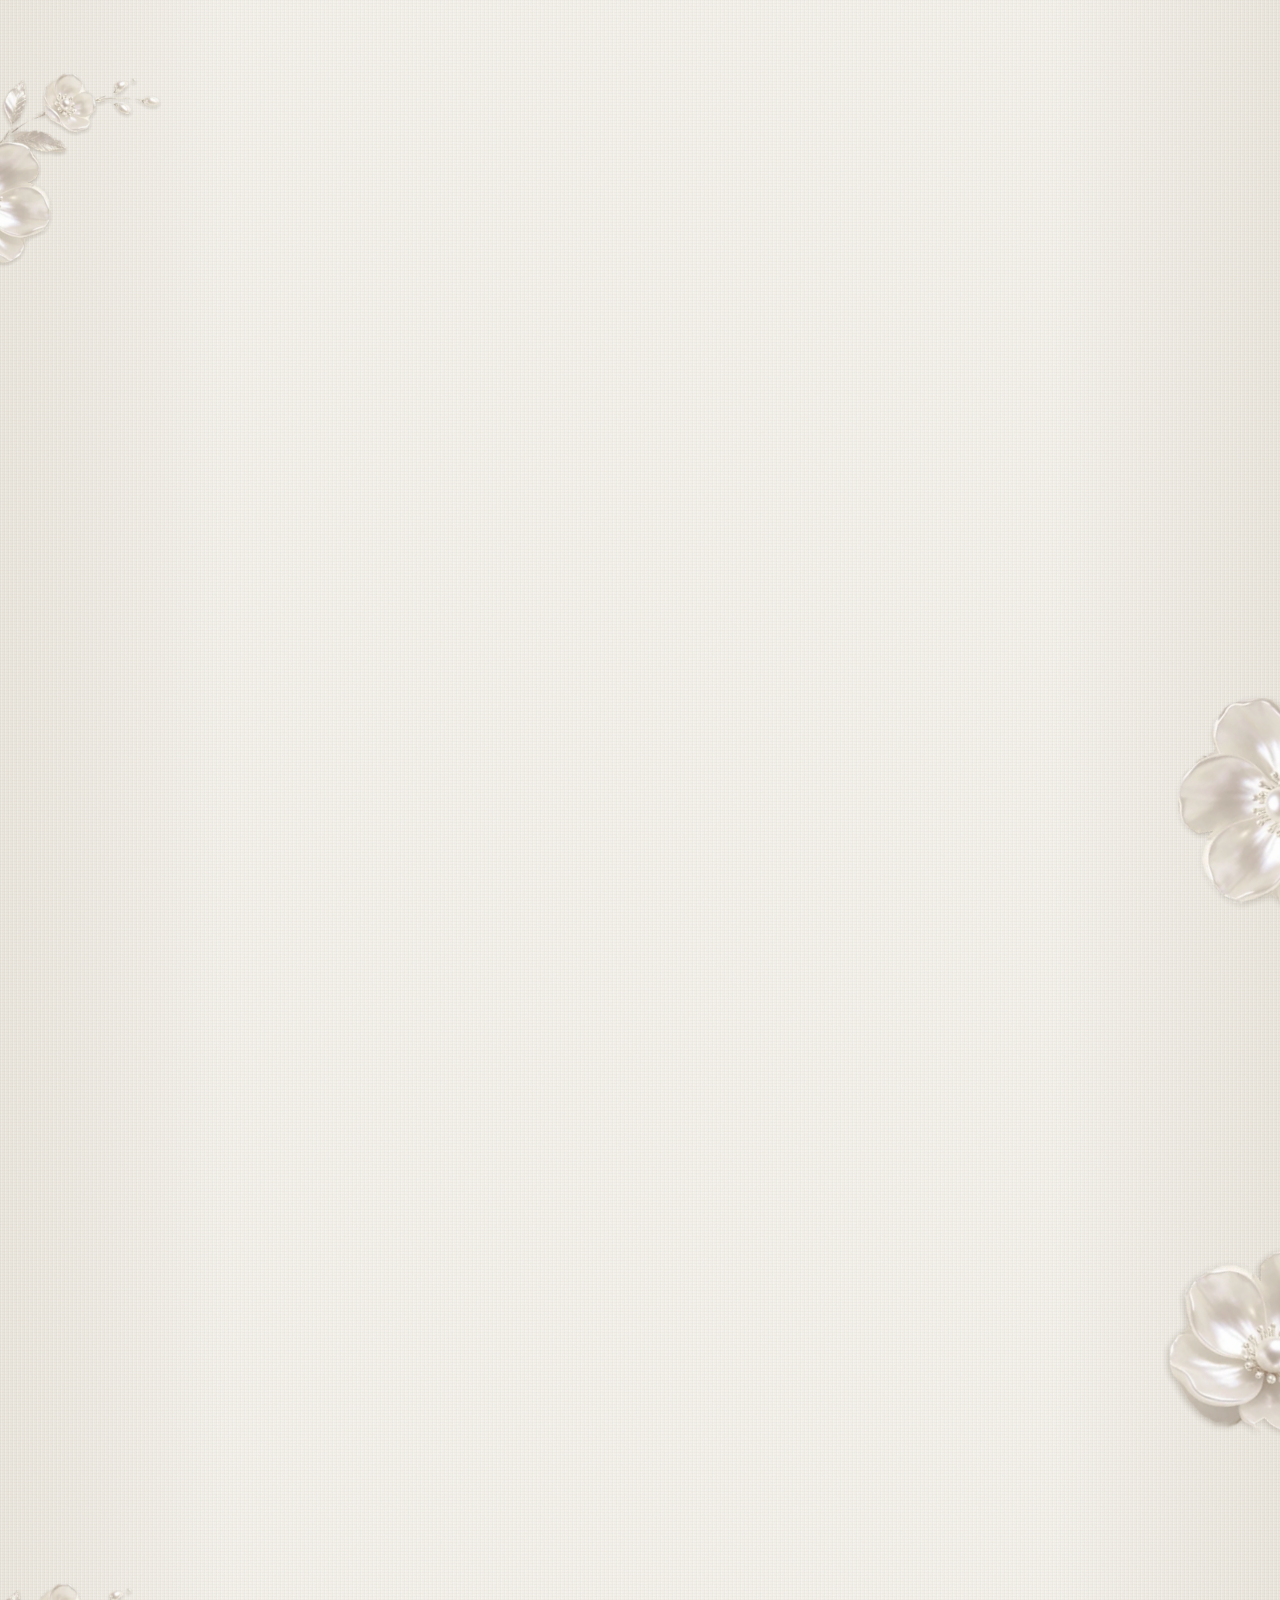
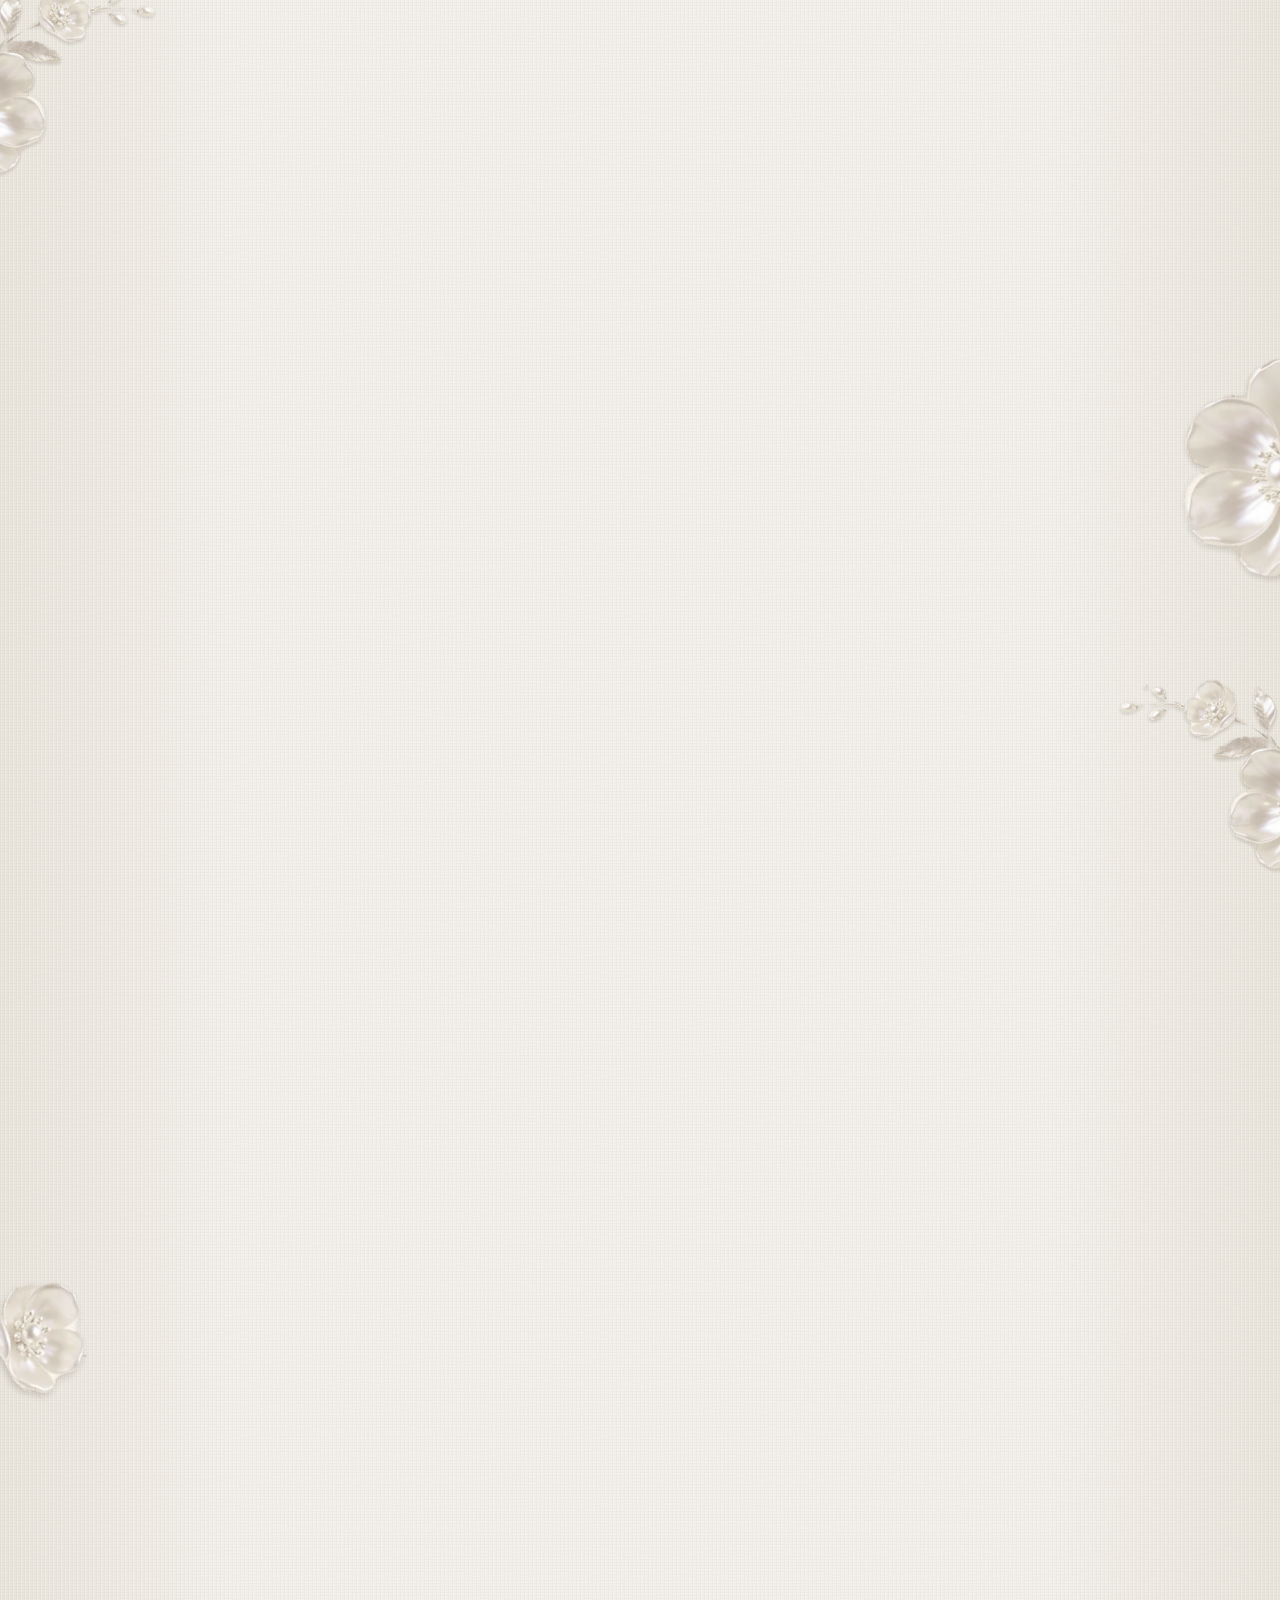
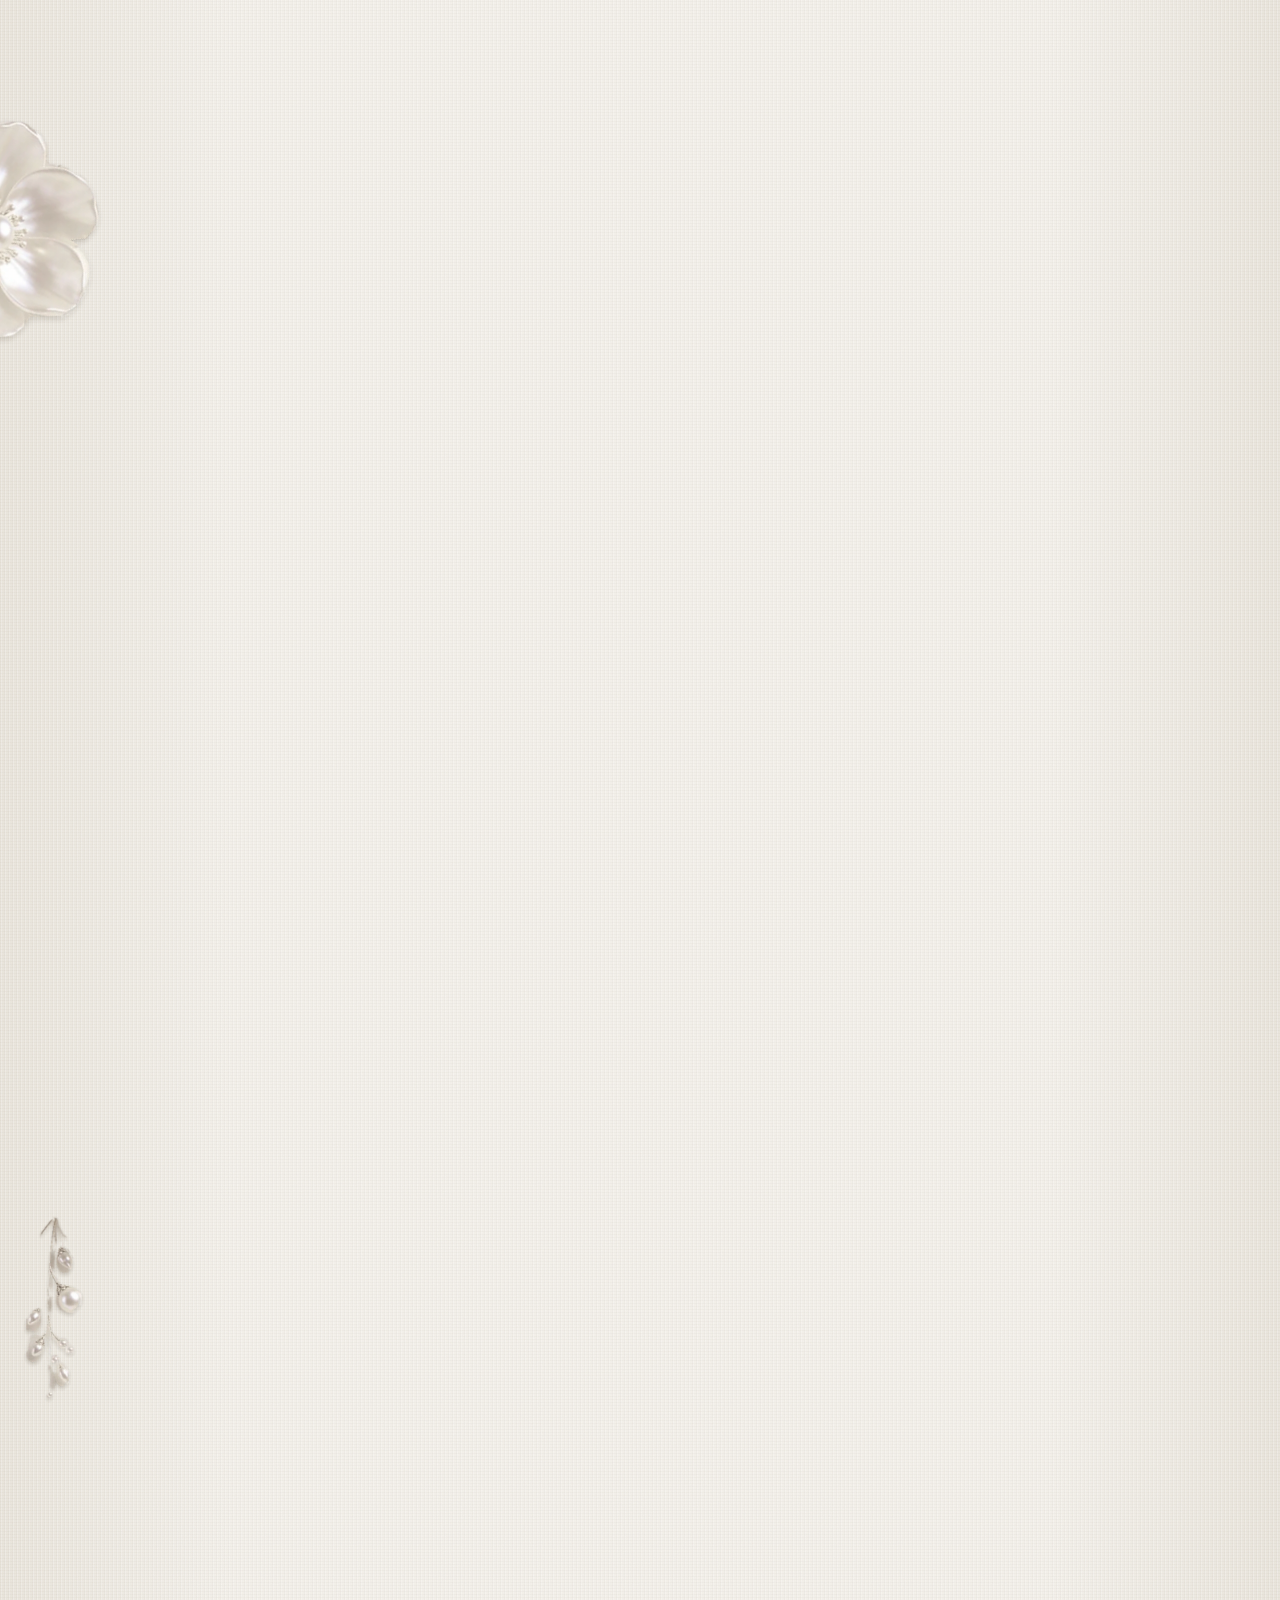
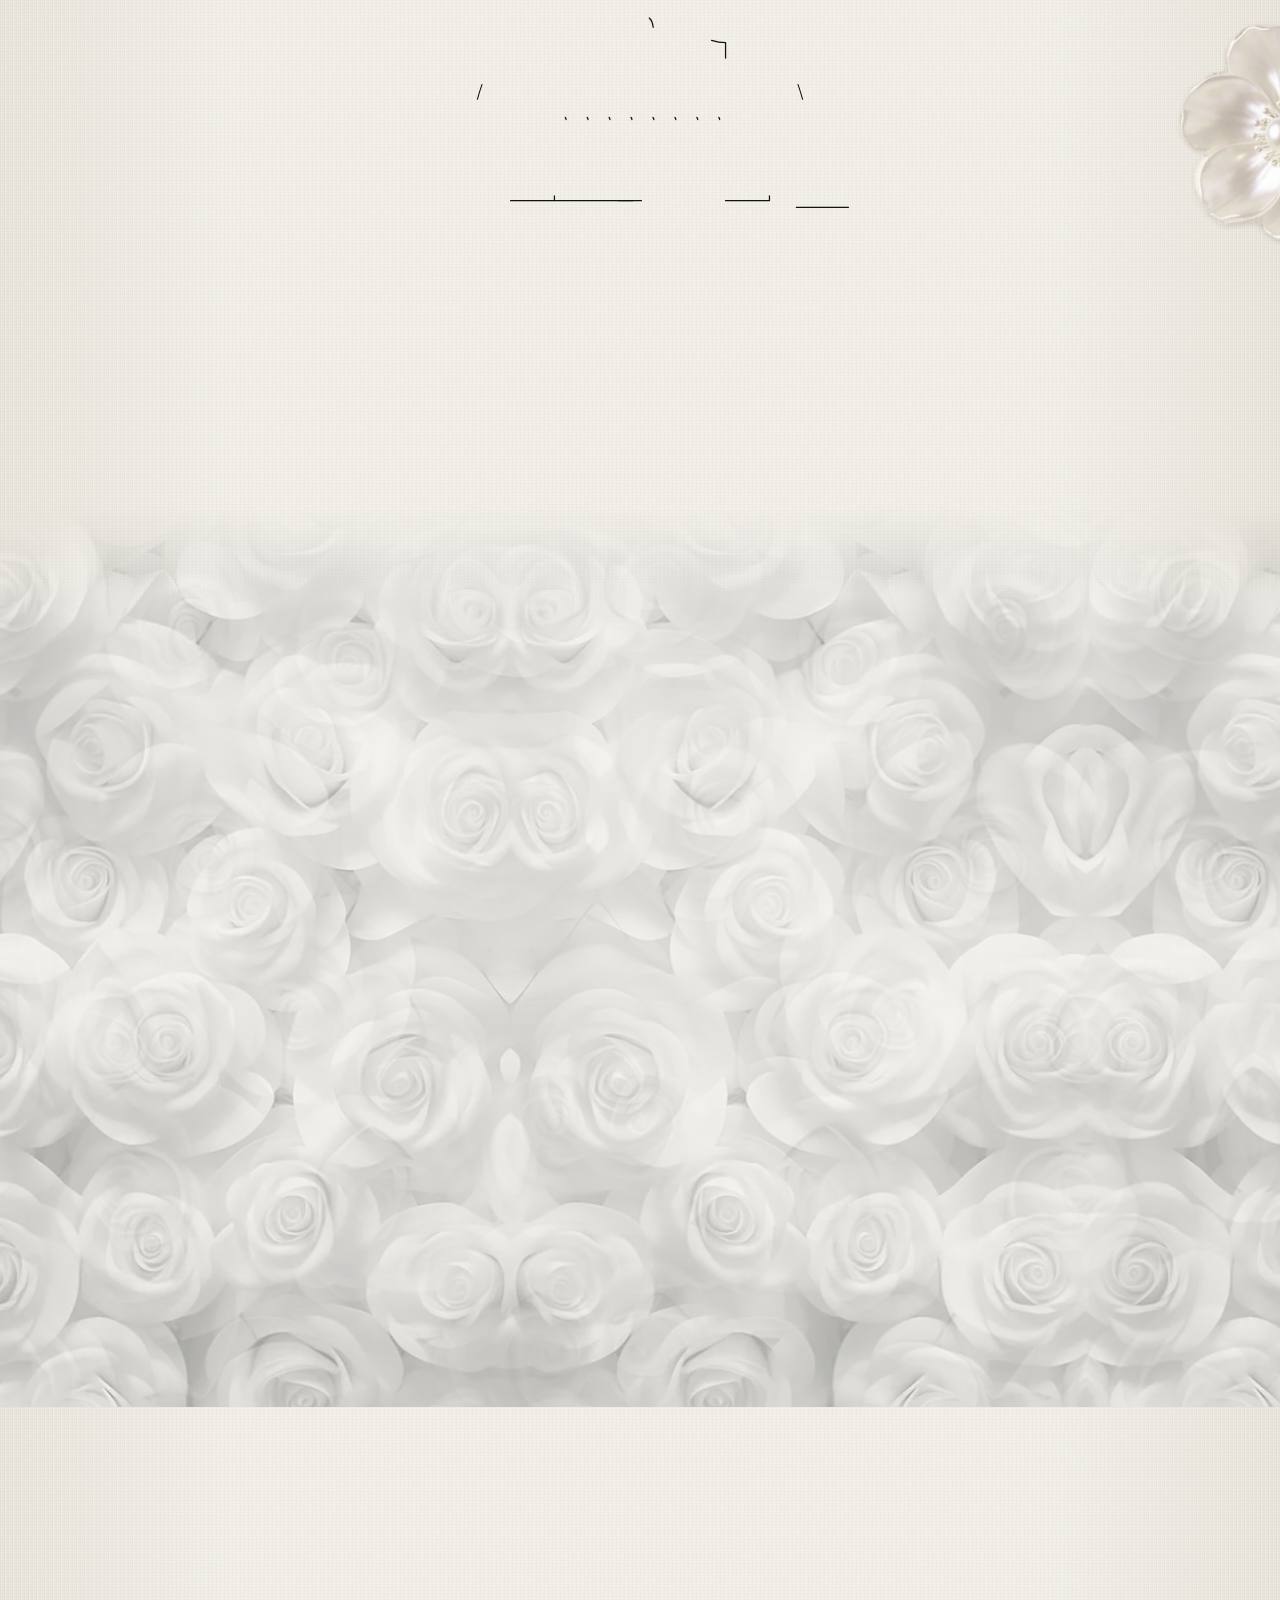
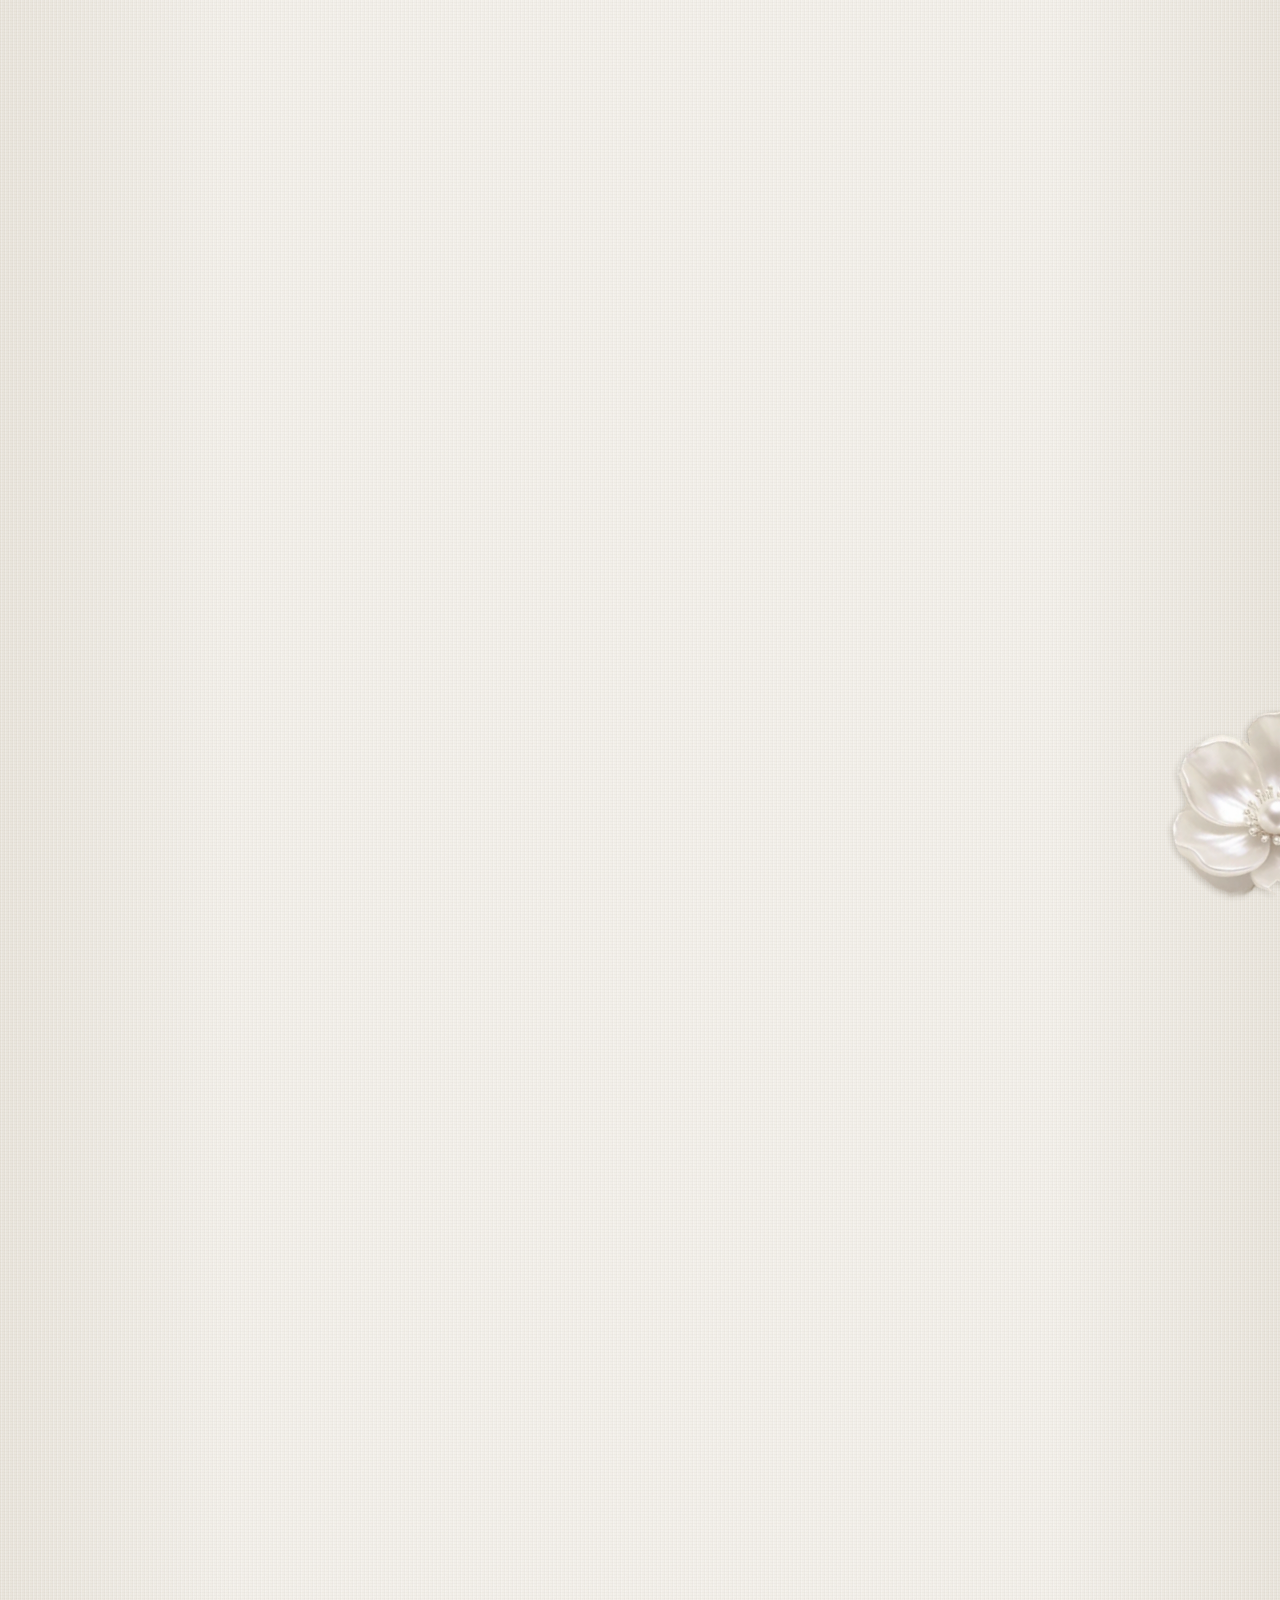
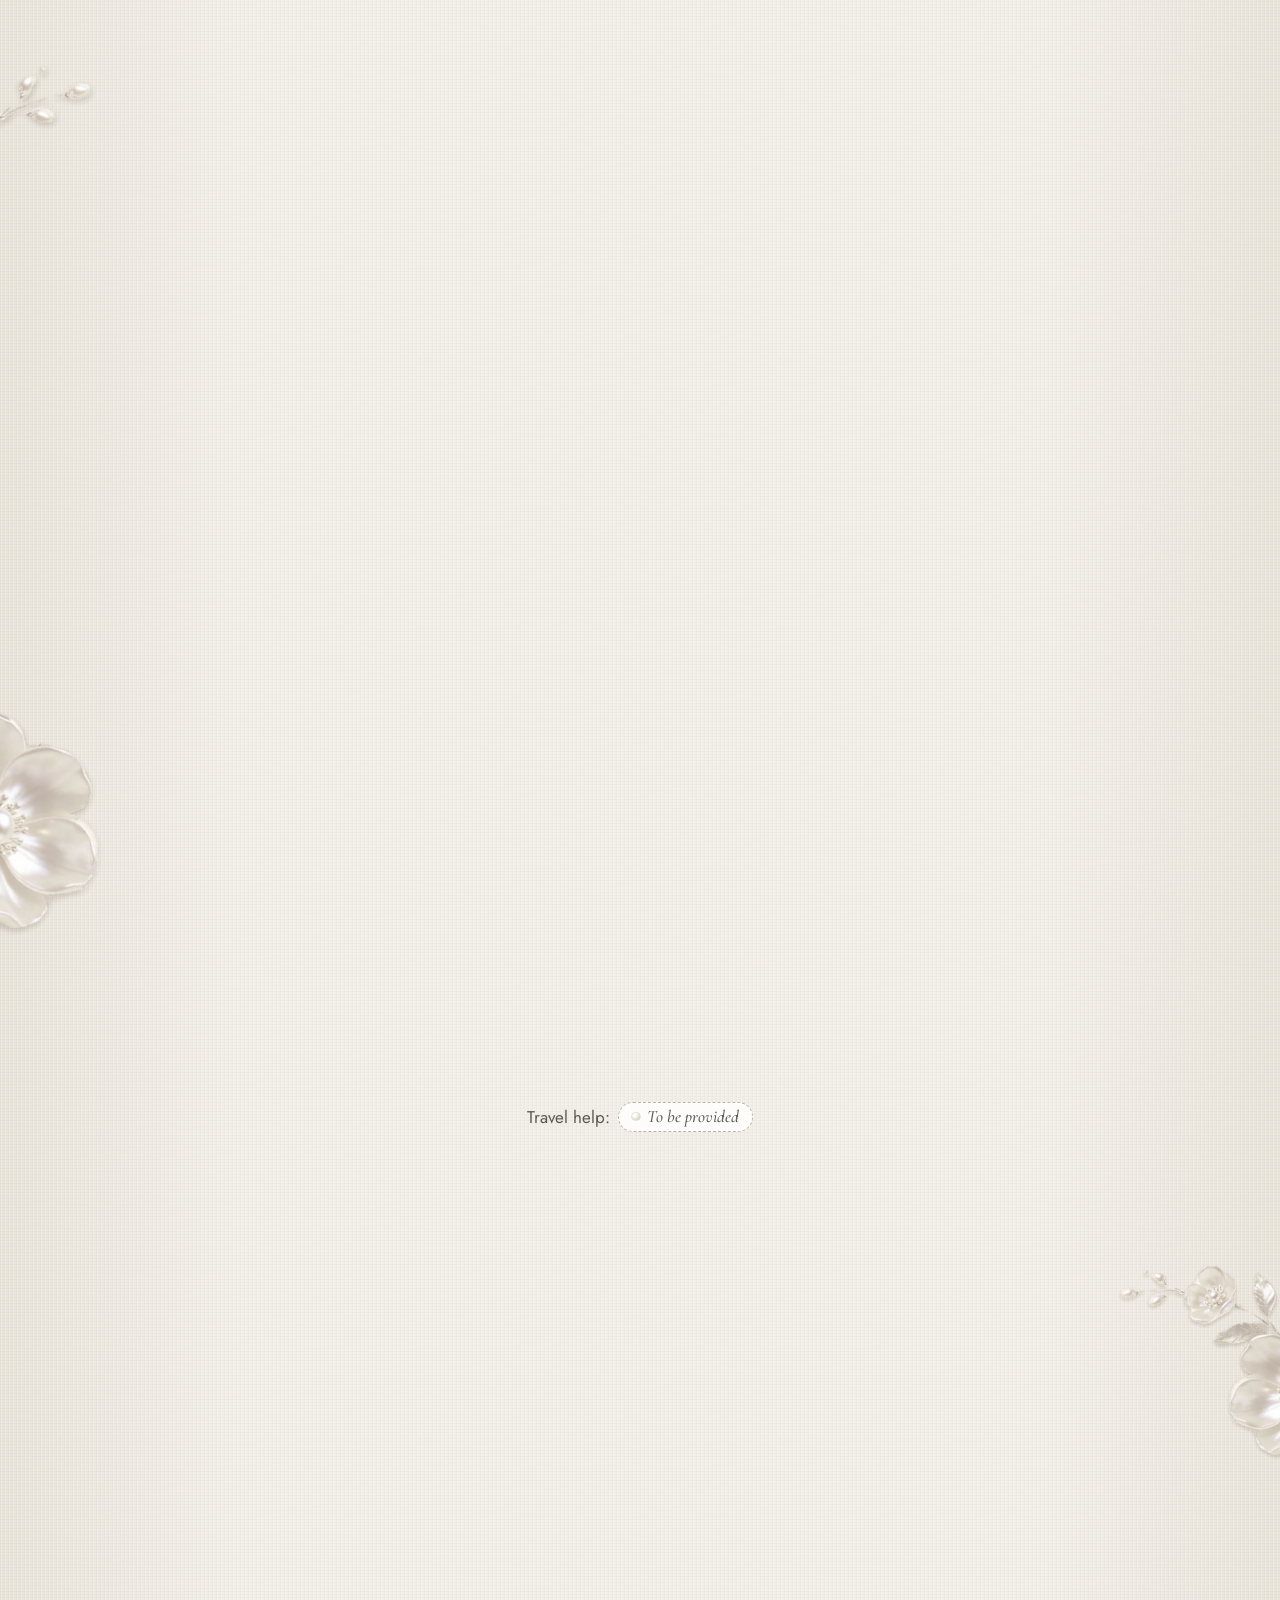
==== commit c6b88558: "RSVP melody and smoother dove; cream and pearl travel cards - RSVP: the wing sound is replaced by a " ====
--- a/site/index.html
+++ b/site/index.html
@@ -17,10 +17,10 @@
   <link rel="preconnect" href="https://fonts.gstatic.com" crossorigin>
   <link rel="stylesheet" href="https://fonts.googleapis.com/css2?family=Comforter&family=Cormorant+Garamond:ital,wght@0,400;0,500;0,600;1,500&family=Great+Vibes&family=Jost:wght@400;500&family=Pinyon+Script&display=swap">
 
-  <link rel="stylesheet" href="css/base.css?v=20261022f">
-  <link rel="stylesheet" href="css/components.css?v=20261022f">
-  <link rel="stylesheet" href="css/sections.css?v=20261022f">
-  <link rel="stylesheet" href="css/page.css?v=20261022f">
+  <link rel="stylesheet" href="css/base.css?v=20261022g">
+  <link rel="stylesheet" href="css/components.css?v=20261022g">
+  <link rel="stylesheet" href="css/sections.css?v=20261022g">
+  <link rel="stylesheet" href="css/page.css?v=20261022g">
 
   <script>
     (function (d) {
@@ -72,7 +72,7 @@
       </div>
     </div>
 
-    <img class="op-car" id="op-car" src="assets/images/wedding-car.webp?v=20261022f" width="720" height="1219"
+    <img class="op-car" id="op-car" src="assets/images/wedding-car.webp?v=20261022g" width="720" height="1219"
          alt="A bride and groom waving from a white vintage wedding car" fetchpriority="high" decoding="async">
 
     <!-- Dense pearl-flower columns down both sides, leaving a narrow path
@@ -85,26 +85,26 @@
          trim from the couple's envelope, closed with the pearl dove seal. -->
     <div class="op-envelope" id="op-envelope">
       <div class="ef ef--bottom" data-flap="bottom" aria-hidden="true">
-        <div class="ef__fill"><img class="ef__motif ef__motif--bottom" src="assets/images/lace-motif.webp?v=20261022f" alt="" decoding="async"></div>
+        <div class="ef__fill"><img class="ef__motif ef__motif--bottom" src="assets/images/lace-motif.webp?v=20261022g" alt="" decoding="async"></div>
         <i class="ef__trim"></i><i class="ef__trim"></i>
       </div>
       <div class="ef ef--top" data-flap="top" aria-hidden="true">
-        <div class="ef__fill"><img class="ef__motif ef__motif--top" src="assets/images/lace-motif.webp?v=20261022f" alt="" decoding="async"></div>
+        <div class="ef__fill"><img class="ef__motif ef__motif--top" src="assets/images/lace-motif.webp?v=20261022g" alt="" decoding="async"></div>
         <i class="ef__trim"></i><i class="ef__trim"></i>
       </div>
       <div class="ef ef--left" data-flap="left" aria-hidden="true">
-        <div class="ef__fill"><img class="ef__motif ef__motif--left" src="assets/images/lace-spray-left.webp?v=20261022f" alt="" decoding="async"></div>
+        <div class="ef__fill"><img class="ef__motif ef__motif--left" src="assets/images/lace-spray-left.webp?v=20261022g" alt="" decoding="async"></div>
         <i class="ef__trim"></i><i class="ef__trim"></i>
       </div>
       <div class="ef ef--right" data-flap="right" aria-hidden="true">
-        <div class="ef__fill"><img class="ef__motif ef__motif--right" src="assets/images/lace-spray-right.webp?v=20261022f" alt="" decoding="async"></div>
+        <div class="ef__fill"><img class="ef__motif ef__motif--right" src="assets/images/lace-spray-right.webp?v=20261022g" alt="" decoding="async"></div>
         <i class="ef__trim"></i><i class="ef__trim"></i>
       </div>
       <div class="env__shine" aria-hidden="true"></div>
       <div class="env__sparkles" aria-hidden="true"><i></i><i></i><i></i><i></i><i></i><i></i><i></i><i></i><i></i><i></i><i></i><i></i><i></i><i></i><i></i><i></i></div>
       <div class="env__glow" aria-hidden="true"></div>
       <button class="op-seal" id="splash-open" type="button" aria-label="Open the wedding invitation of Angel and David">
-        <img src="assets/images/dove-seal.webp?v=20261022f" width="360" height="360" alt="" fetchpriority="high" decoding="async">
+        <img src="assets/images/dove-seal.webp?v=20261022g" width="360" height="360" alt="" fetchpriority="high" decoding="async">
       </button>
       <p class="op-hint" aria-hidden="true">Your invitation is opening<span class="op-dots"><i>.</i><i>.</i><i>.</i></span></p>
     </div>
@@ -170,28 +170,28 @@
     </div>
   </noscript>
 
-  <script src="content.js?v=20261022f" defer></script>
-  <script src="js/core.js?v=20261022f" defer></script>
-  <script src="js/ornaments.js?v=20261022f" defer></script>
-  <script src="js/florals.js?v=20261022f" defer></script>
-  <script src="js/decor.js?v=20261022f" defer></script>
-  <script src="js/pixel.js?v=20261022f" defer></script>
-  <script src="js/sections/01-splash.js?v=20261022f" defer></script>
-  <script src="js/sections/02-welcome.js?v=20261022f" defer></script>
-  <script src="js/sections/03-save-the-date.js?v=20261022f" defer></script>
-  <script src="js/sections/04-countdown.js?v=20261022f" defer></script>
-  <script src="js/sections/04b-gallery.js?v=20261022f" defer></script>
-  <script src="js/sections/05-family.js?v=20261022f" defer></script>
-  <script src="js/sections/06-events.js?v=20261022f" defer></script>
-  <script src="js/sections/07-dress-code.js?v=20261022f" defer></script>
-  <script src="js/sections/08-gifting.js?v=20261022f" defer></script>
-  <script src="js/sections/09-venues.js?v=20261022f" defer></script>
-  <script src="js/sections/10-wishes.js?v=20261022f" defer></script>
-  <script src="js/sections/11-rsvp.js?v=20261022f" defer></script>
-  <script src="js/sections/12-travel.js?v=20261022f" defer></script>
-  <script src="js/sections/13-contact.js?v=20261022f" defer></script>
-  <script src="js/sections/14-thank-you.js?v=20261022f" defer></script>
-  <script src="js/main.js?v=20261022f" defer></script>
+  <script src="content.js?v=20261022g" defer></script>
+  <script src="js/core.js?v=20261022g" defer></script>
+  <script src="js/ornaments.js?v=20261022g" defer></script>
+  <script src="js/florals.js?v=20261022g" defer></script>
+  <script src="js/decor.js?v=20261022g" defer></script>
+  <script src="js/pixel.js?v=20261022g" defer></script>
+  <script src="js/sections/01-splash.js?v=20261022g" defer></script>
+  <script src="js/sections/02-welcome.js?v=20261022g" defer></script>
+  <script src="js/sections/03-save-the-date.js?v=20261022g" defer></script>
+  <script src="js/sections/04-countdown.js?v=20261022g" defer></script>
+  <script src="js/sections/04b-gallery.js?v=20261022g" defer></script>
+  <script src="js/sections/05-family.js?v=20261022g" defer></script>
+  <script src="js/sections/06-events.js?v=20261022g" defer></script>
+  <script src="js/sections/07-dress-code.js?v=20261022g" defer></script>
+  <script src="js/sections/08-gifting.js?v=20261022g" defer></script>
+  <script src="js/sections/09-venues.js?v=20261022g" defer></script>
+  <script src="js/sections/10-wishes.js?v=20261022g" defer></script>
+  <script src="js/sections/11-rsvp.js?v=20261022g" defer></script>
+  <script src="js/sections/12-travel.js?v=20261022g" defer></script>
+  <script src="js/sections/13-contact.js?v=20261022g" defer></script>
+  <script src="js/sections/14-thank-you.js?v=20261022g" defer></script>
+  <script src="js/main.js?v=20261022g" defer></script>
 
   <!-- Safety net: if the app has not started after 4 s, remove the splash
        and show a static summary so guests are never stuck. -->
--- a/site/css/sections.css
+++ b/site/css/sections.css
@@ -242,7 +242,7 @@
   height: var(--trim);
   margin-top: calc(var(--trim) / -2);
   transform-origin: 0 50%;
-  background: url("../assets/images/lace-pearl-trim.webp?v=20261022f") repeat-x 0 50% / auto 100%;
+  background: url("../assets/images/lace-pearl-trim.webp?v=20261022g") repeat-x 0 50% / auto 100%;
 }
 
 /* Light: a glow from the seal, a sheen sweeping the lace, pearls sparkling. */
@@ -713,7 +713,7 @@
   height: 12px;
   margin-top: -6px;
   transform-origin: 0 50%;
-  background: url("../assets/images/bead-chain.webp?v=20261022f") repeat-x left center / 24px 12px;
+  background: url("../assets/images/bead-chain.webp?v=20261022g") repeat-x left center / 24px 12px;
   filter: drop-shadow(0 2px 2px rgba(60, 50, 35, .18));
 }
 .cd-tile { display: flex; flex-direction: column; align-items: center; gap: .25rem; min-width: 0; }
@@ -1246,7 +1246,7 @@
 .ww-bg__roses {
   position: absolute;
   inset: -7%;
-  background: url("../assets/images/white-roses.webp?v=20261022f") 8% 50% / auto 100% repeat-x;
+  background: url("../assets/images/white-roses.webp?v=20261022g") 8% 50% / auto 100% repeat-x;
   will-change: transform, opacity;
 }
 .ww-bg__roses--b { opacity: .3; background-position: 62% 20%; transform: rotate(180deg) scale(1.14); }
@@ -1424,7 +1424,7 @@
   filter: drop-shadow(0 18px 16px rgba(60, 50, 35, .1));
   transition: opacity .3s ease, transform .5s cubic-bezier(.3, 1.5, .5, 1);
 }
-.rv.is-off .rv-sit { opacity: 0; transition-duration: .22s; }
+.rv.is-off .rv-sit { opacity: 0; transition-duration: .45s; }
 /* a soft pulse around RSVP on the envelope, inviting the tap */
 .rv-ring { position: absolute; left: 14.4%; top: 51.3%; width: 23.2%; height: 13.4%; border-radius: 8px; transform: rotate(7.5deg); pointer-events: none; }
 .rv.is-landed:not(.is-off) .rv-ring { animation: rv-ring 2s ease-out .4s infinite; }
@@ -1454,9 +1454,16 @@
 .dv { position: absolute; left: 0; top: 0; width: var(--dw, 200px); aspect-ratio: 418 / 408; pointer-events: none; will-change: transform; }
 .dv__b { position: absolute; inset: 0; }
 .dv img { position: absolute; inset: 0; width: 100%; height: 100%; max-width: none; user-select: none; }
-/* the wings turn about the shoulders (the script beats them, slowly and fully) */
+/* the wings turn about the shoulders, slowly and fully; the body rises a
+   little on each downstroke (all on the compositor, so it stays smooth) */
 .dv__near { transform-origin: 41.95% 66.1%; will-change: transform; }
 .dv__far { transform-origin: 36.8% 57.6%; will-change: transform; }
+.dv.is-flying .dv__near { animation: dv-near var(--beat, .5s) ease-in-out infinite alternate; }
+.dv.is-flying .dv__far { animation: dv-far var(--beat, .5s) ease-in-out infinite alternate; }
+.dv.is-flying .dv__b { animation: dv-bob var(--beat, .5s) ease-in-out infinite alternate; }
+@keyframes dv-near { from { transform: rotate(0deg) scale(1, 1); } to { transform: rotate(64deg) scale(1.02, .72); } }
+@keyframes dv-far { from { transform: rotate(0deg) scaleY(1); } to { transform: rotate(-50deg) scaleY(.77); } }
+@keyframes dv-bob { from { transform: translateY(0) rotate(0deg); } to { transform: translateY(-3.5%) rotate(-1.2deg); } }
 /* the sky over the whole page while the dove flies up */
 .dove-sky { position: fixed; inset: 0; z-index: 90; overflow: hidden; pointer-events: none; }
 .dove-sky .dv { filter: drop-shadow(0 10px 12px rgba(60, 50, 35, .16)); }
@@ -1563,7 +1570,7 @@
 .info-list { list-style: none; display: grid; gap: .55rem; }
 
 /* ---------- Travel & Stay: one large card at a time (couple's card video) ----------
-   White, black or soft green only. The word dissolves letter by letter into
+   White, cream, champagne pearl or soft green. The word dissolves letter by letter into
    the next, the photographs slide up (the next one waits, blurred, below)
    and the colour of the card changes. */
 .tv {
@@ -1583,8 +1590,13 @@
   box-shadow: 0 34px 60px -42px rgba(30, 25, 20, .6), 0 0 0 1px rgba(18, 18, 18, .06);
   transition: background-color .9s cubic-bezier(.45, .05, .3, 1), color .9s cubic-bezier(.45, .05, .3, 1);
 }
-.tv--black { --tv-bg: #121212; --tv-ink: #fff; --tv-soft: rgba(255, 255, 255, .72); --tv-line: rgba(255, 255, 255, .2); }
+.tv--cream { --tv-bg: #f6f0e4; --tv-line: rgba(18, 18, 18, .13); }
+.tv--pearl { --tv-bg: #ece4d4; --tv-soft: rgba(18, 18, 18, .66); --tv-line: rgba(18, 18, 18, .15); }
 .tv--green { --tv-bg: #d5decb; --tv-ink: #121212; --tv-soft: rgba(18, 18, 18, .68); --tv-line: rgba(18, 18, 18, .16); }
+/* a soft pearl sheen over the warmer cards */
+.tv::before { content: ""; position: absolute; inset: 0; pointer-events: none; opacity: 0; transition: opacity .9s ease; background: radial-gradient(120% 80% at 18% 0%, rgba(255, 255, 255, .7), rgba(255, 255, 255, 0) 60%); }
+.tv--cream::before, .tv--pearl::before { opacity: 1; }
+.tv > *, .tv__text > * { position: relative; }
 .tv__text { display: contents; }
 .tv__head { grid-area: head; }
 .tv__kicker { margin: 0; font: 500 .75rem/1.4 var(--font-body); letter-spacing: .22em; text-transform: uppercase; color: var(--tv-soft); }
@@ -1670,10 +1682,10 @@
 .ct-row { display: flex; flex-direction: column; align-items: center; margin: 0 auto; padding: 0; list-style: none; max-width: 60rem; }
 .ct-item { position: relative; flex: none; display: flex; justify-content: center; }
 /* the pearl chain between the buttons (pearls and silver beads) */
-.ct-chain { width: 15px; height: 46px; background: url("../assets/images/bead-chain-v.webp?v=20261022f") center top / 15px auto repeat-y; filter: drop-shadow(0 2px 2px rgba(60, 50, 35, .18)); }
+.ct-chain { width: 15px; height: 46px; background: url("../assets/images/bead-chain-v.webp?v=20261022g") center top / 15px auto repeat-y; filter: drop-shadow(0 2px 2px rgba(60, 50, 35, .18)); }
 @media (min-width: 720px) {
   .ct-row { flex-direction: row; justify-content: center; }
-  .ct-chain { flex: 0 1 130px; width: auto; min-width: 40px; height: 16px; background: url("../assets/images/bead-chain.webp?v=20261022f") left center / auto 16px repeat-x; }
+  .ct-chain { flex: 0 1 130px; width: auto; min-width: 40px; height: 16px; background: url("../assets/images/bead-chain.webp?v=20261022g") left center / auto 16px repeat-x; }
 }
 /* the button: a round picture and a name */
 .ct-pill {
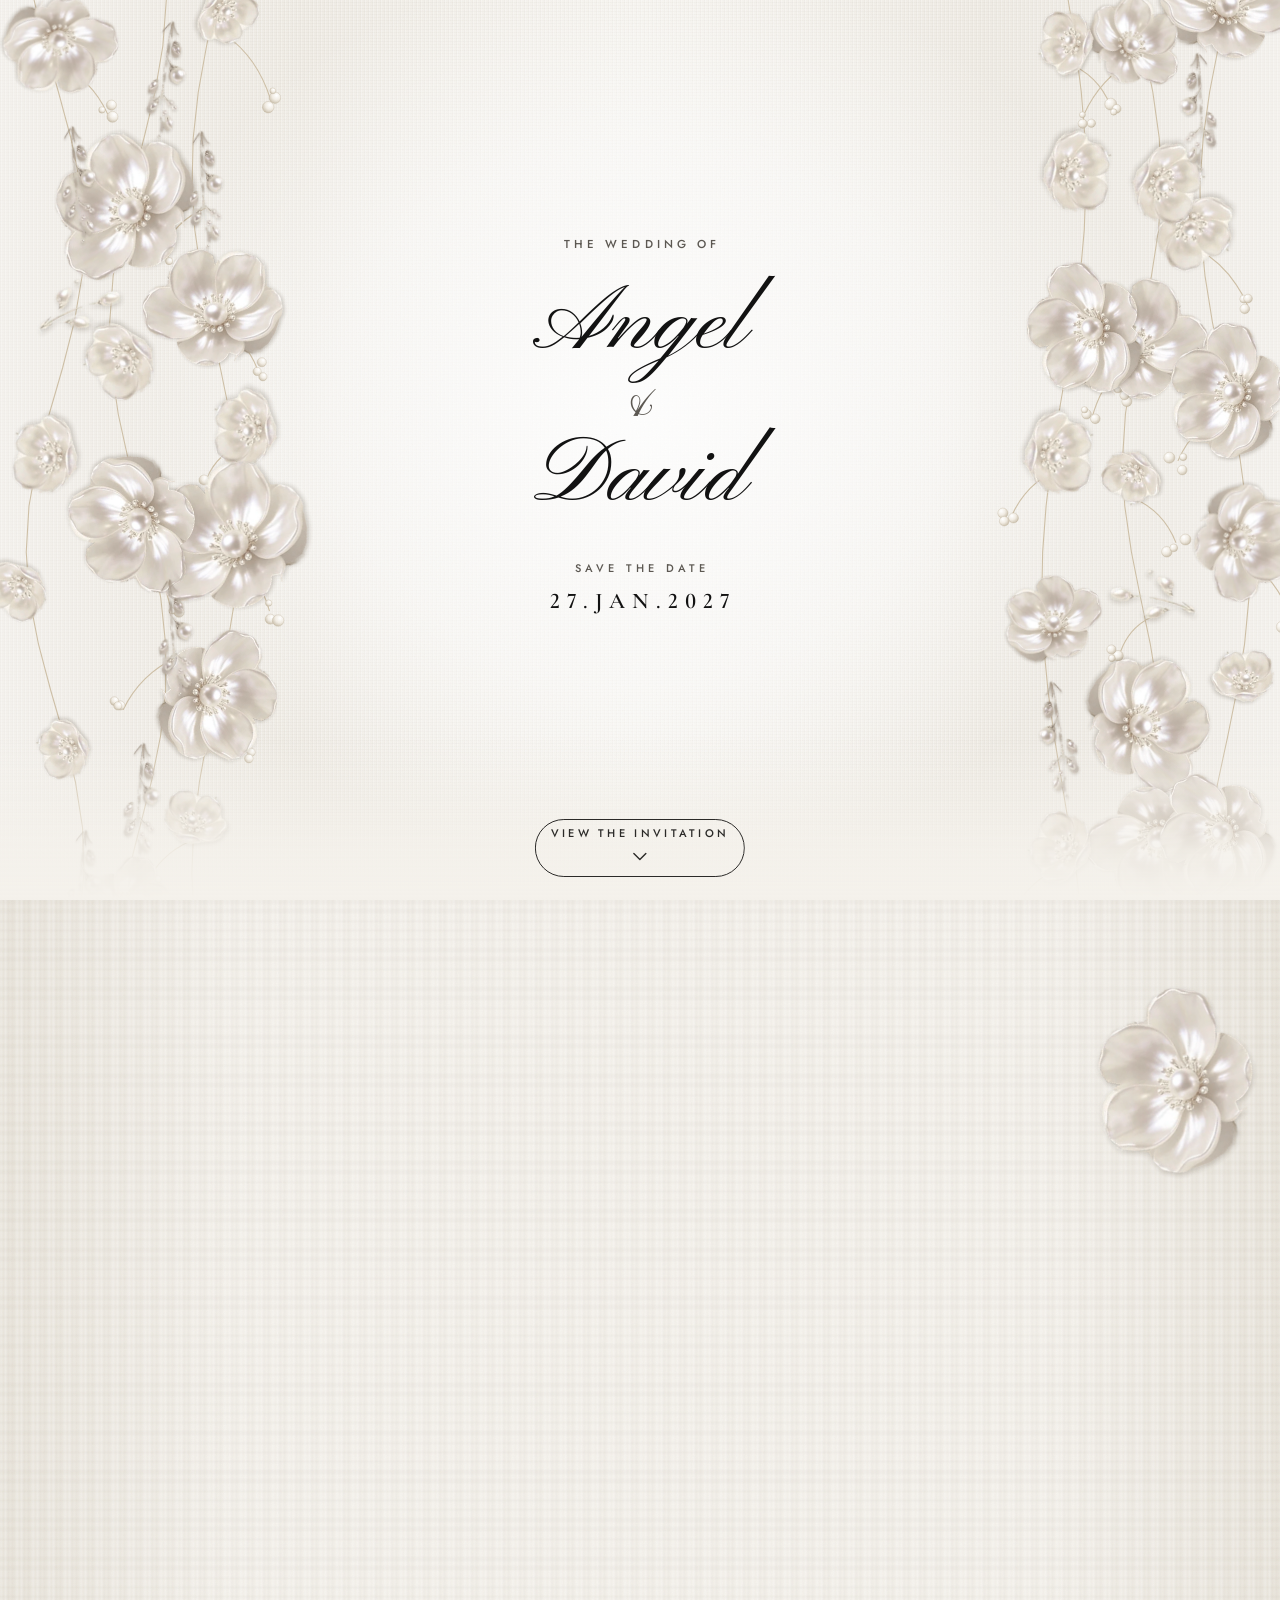
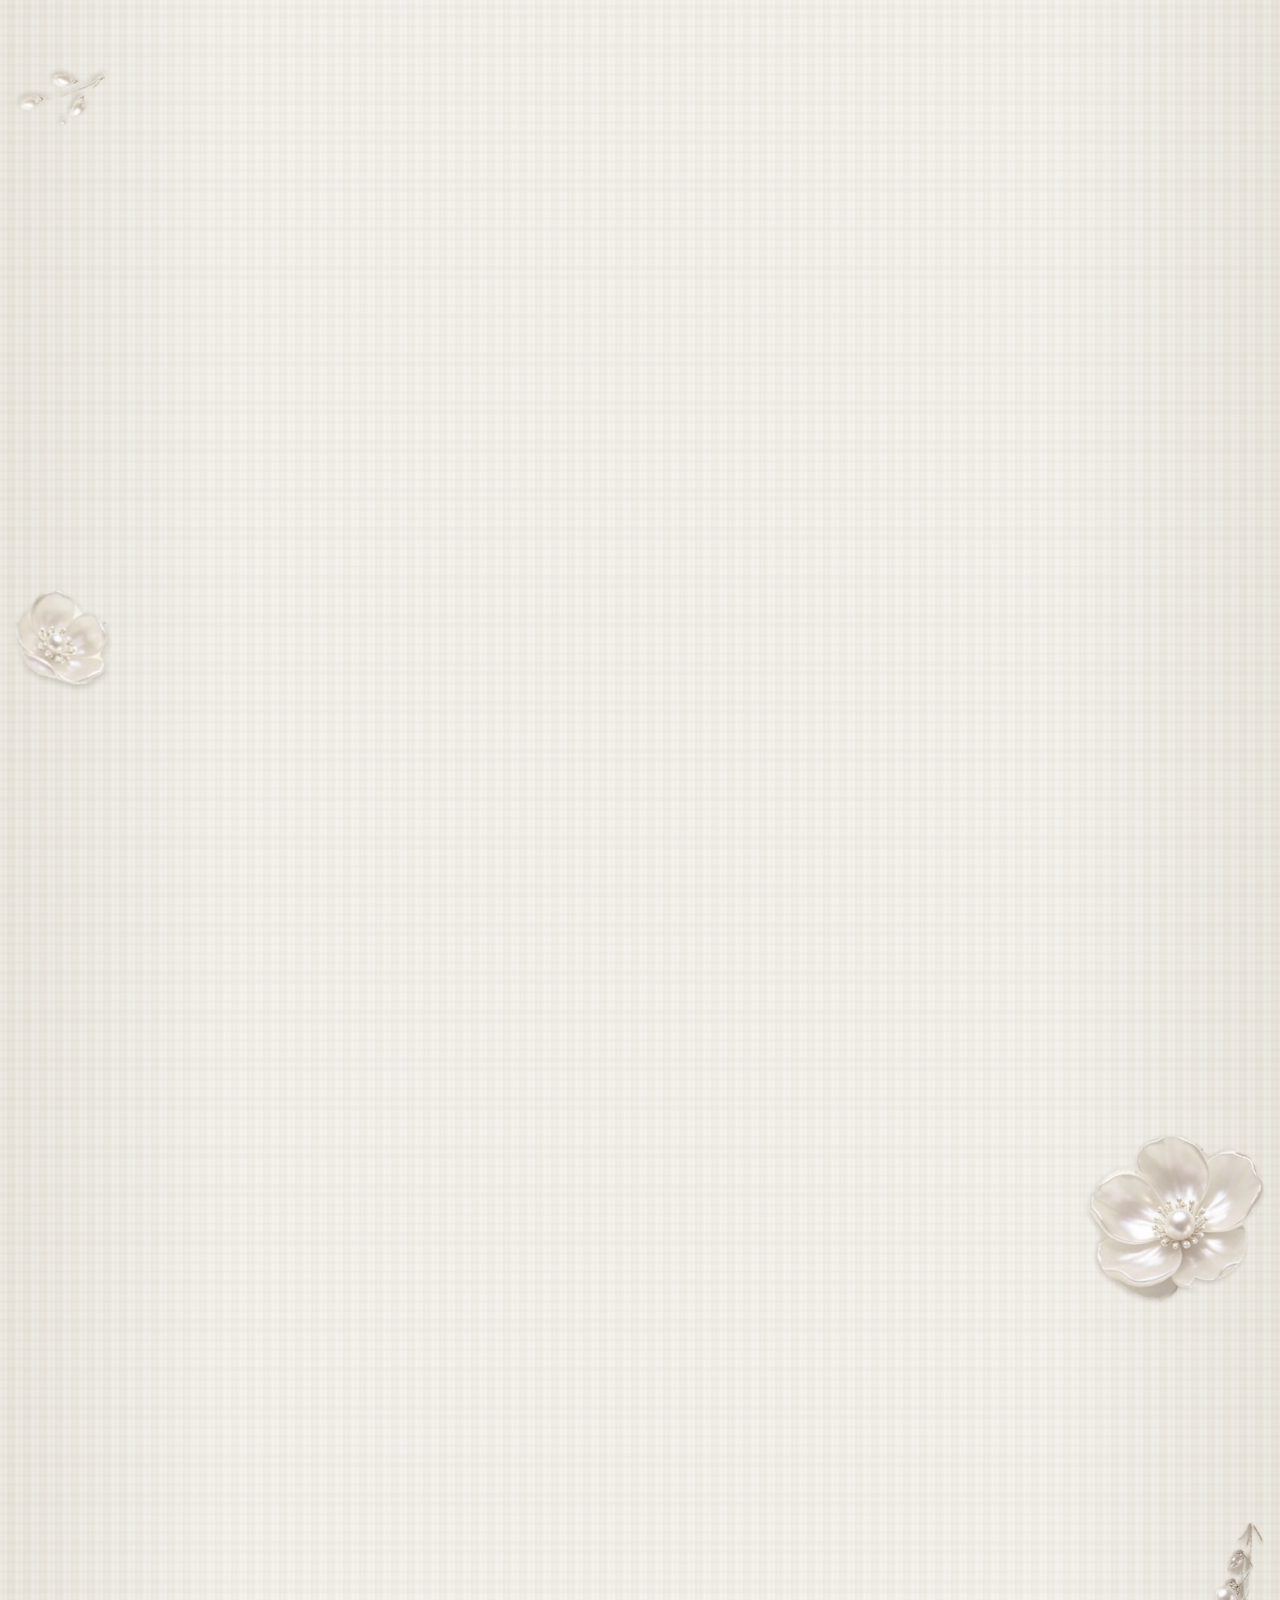
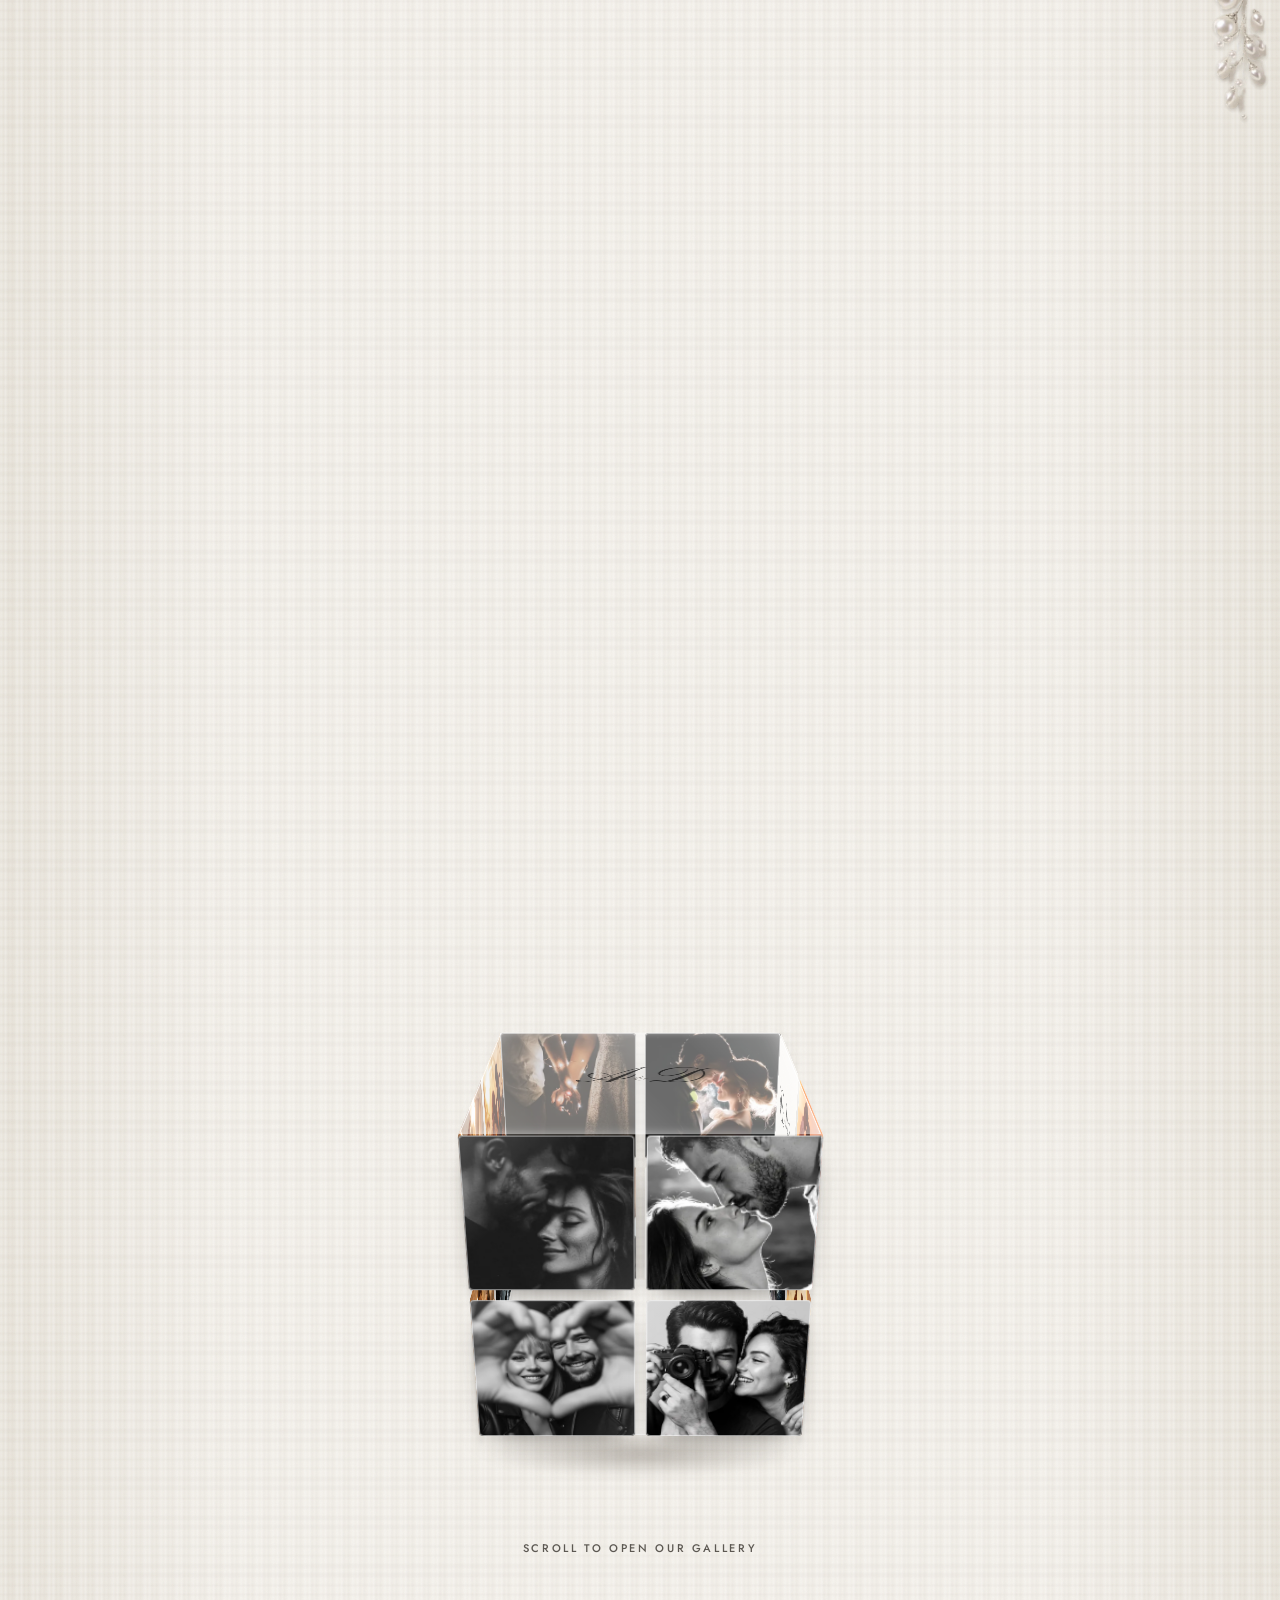
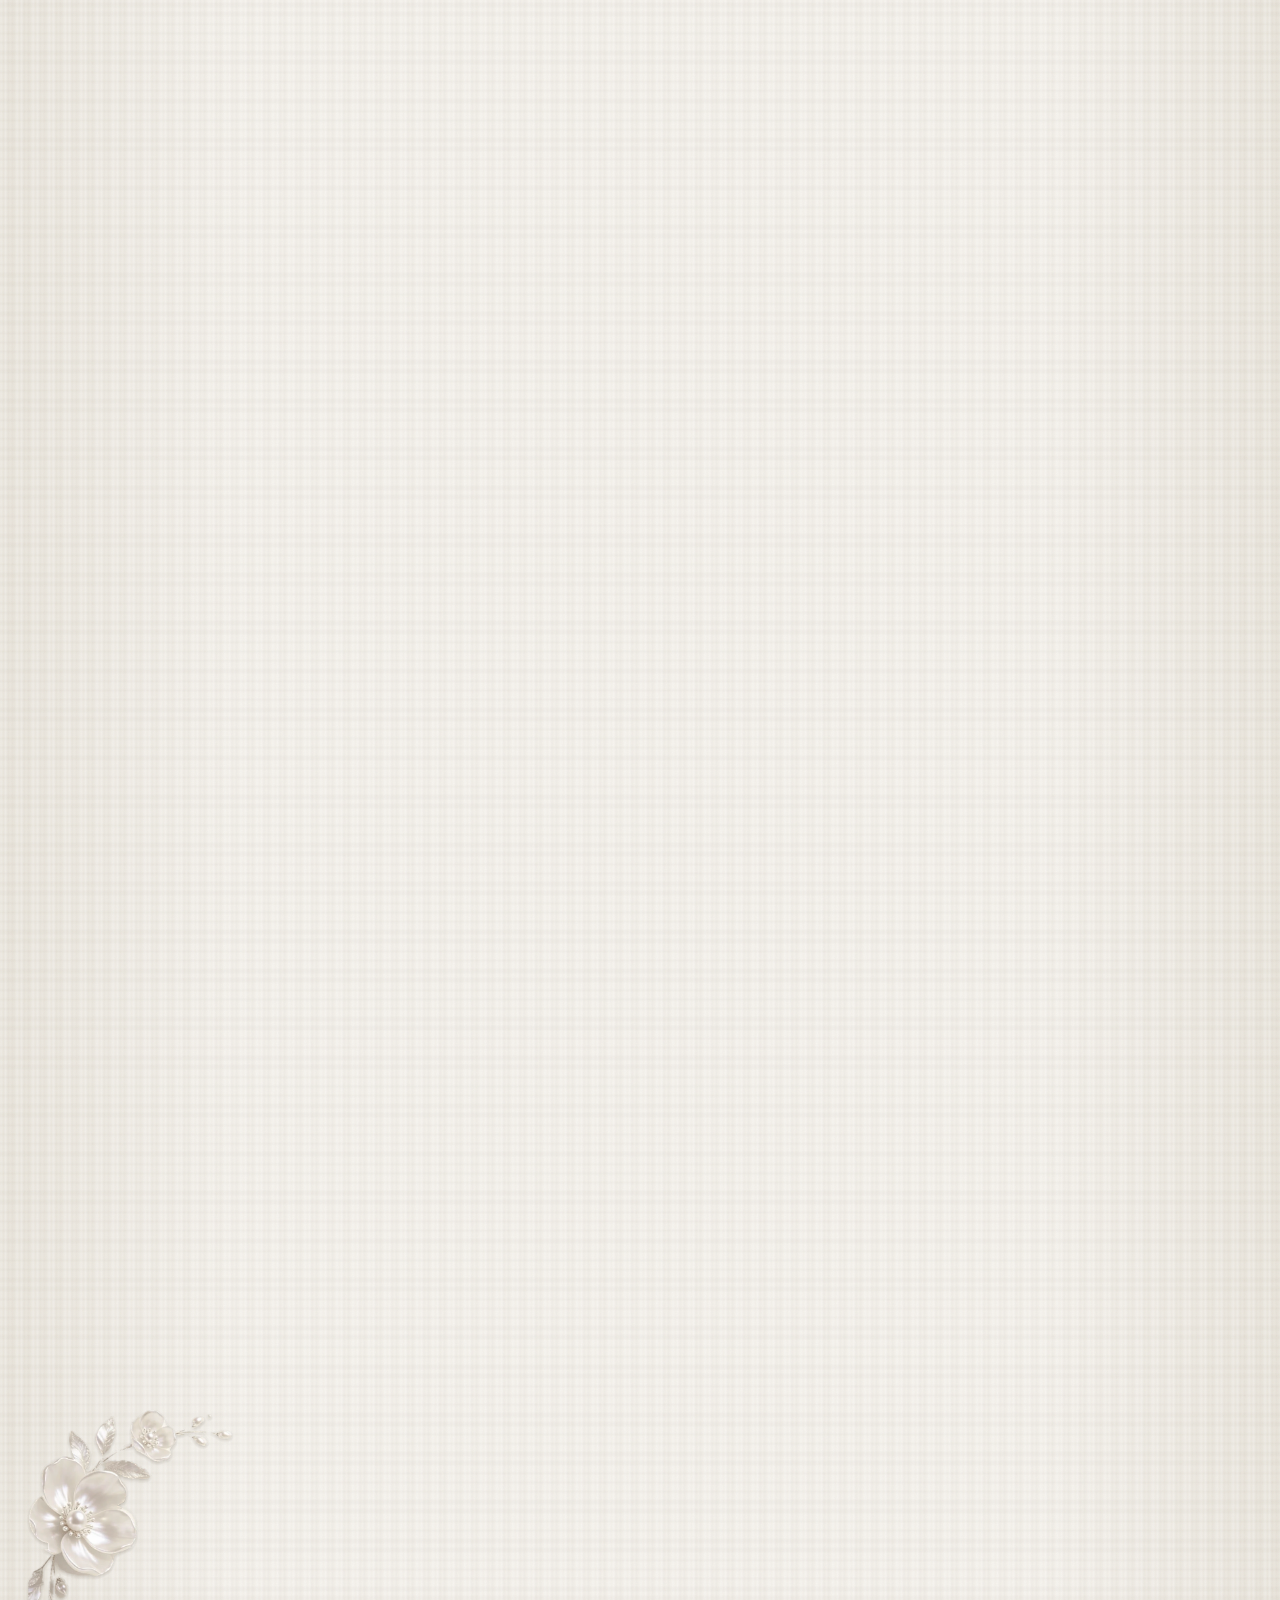
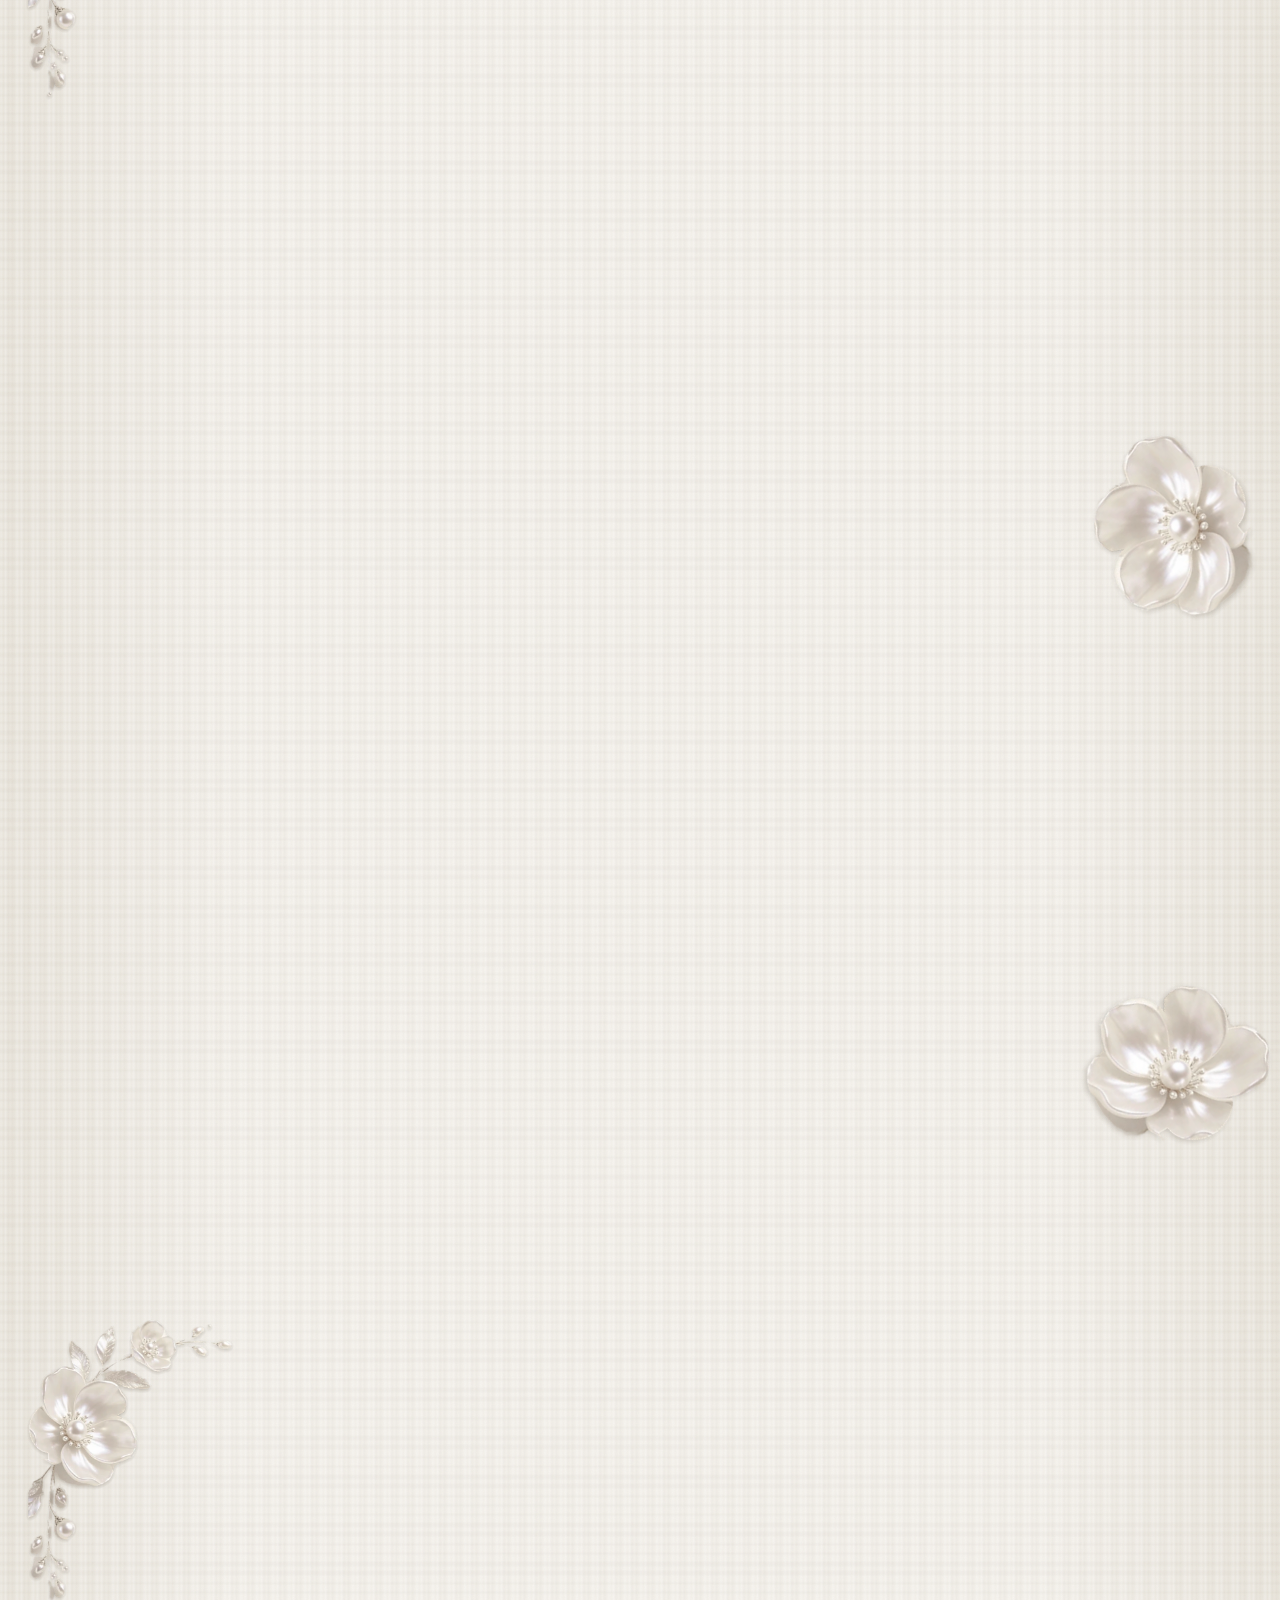
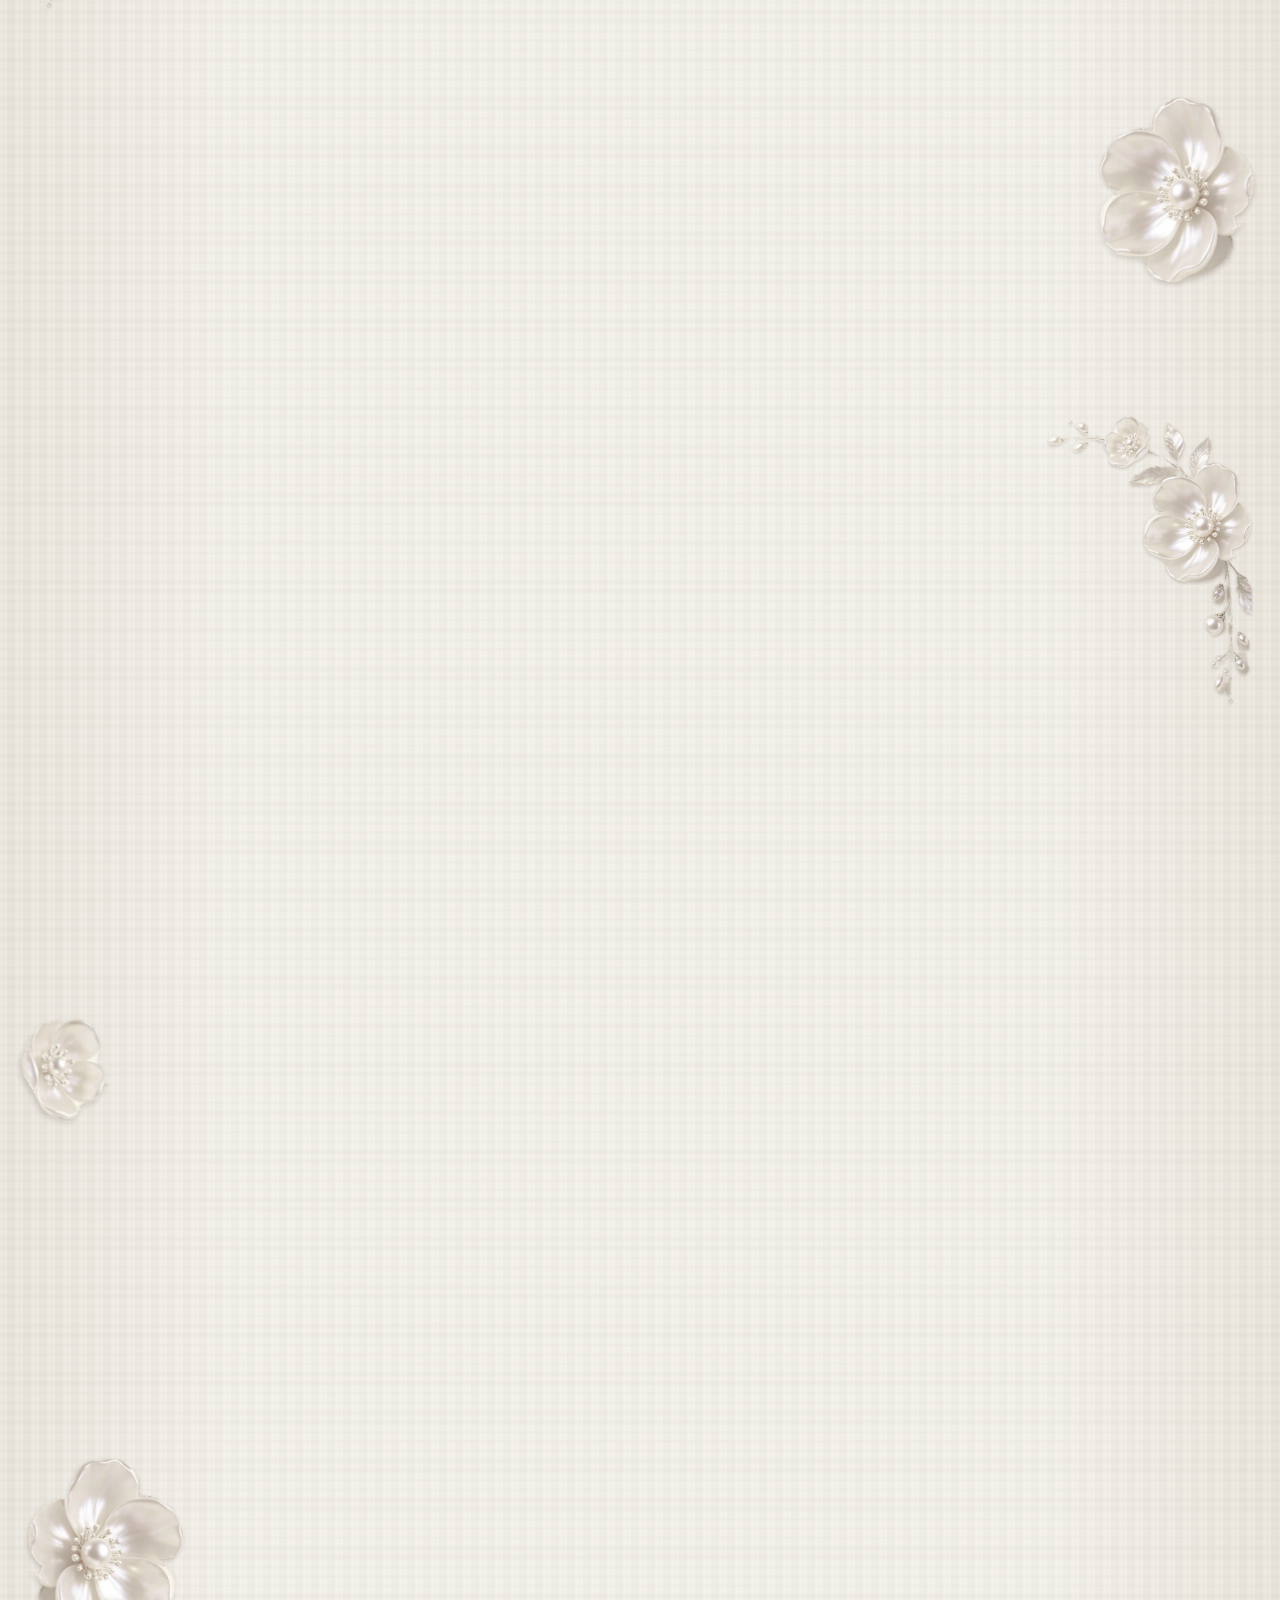
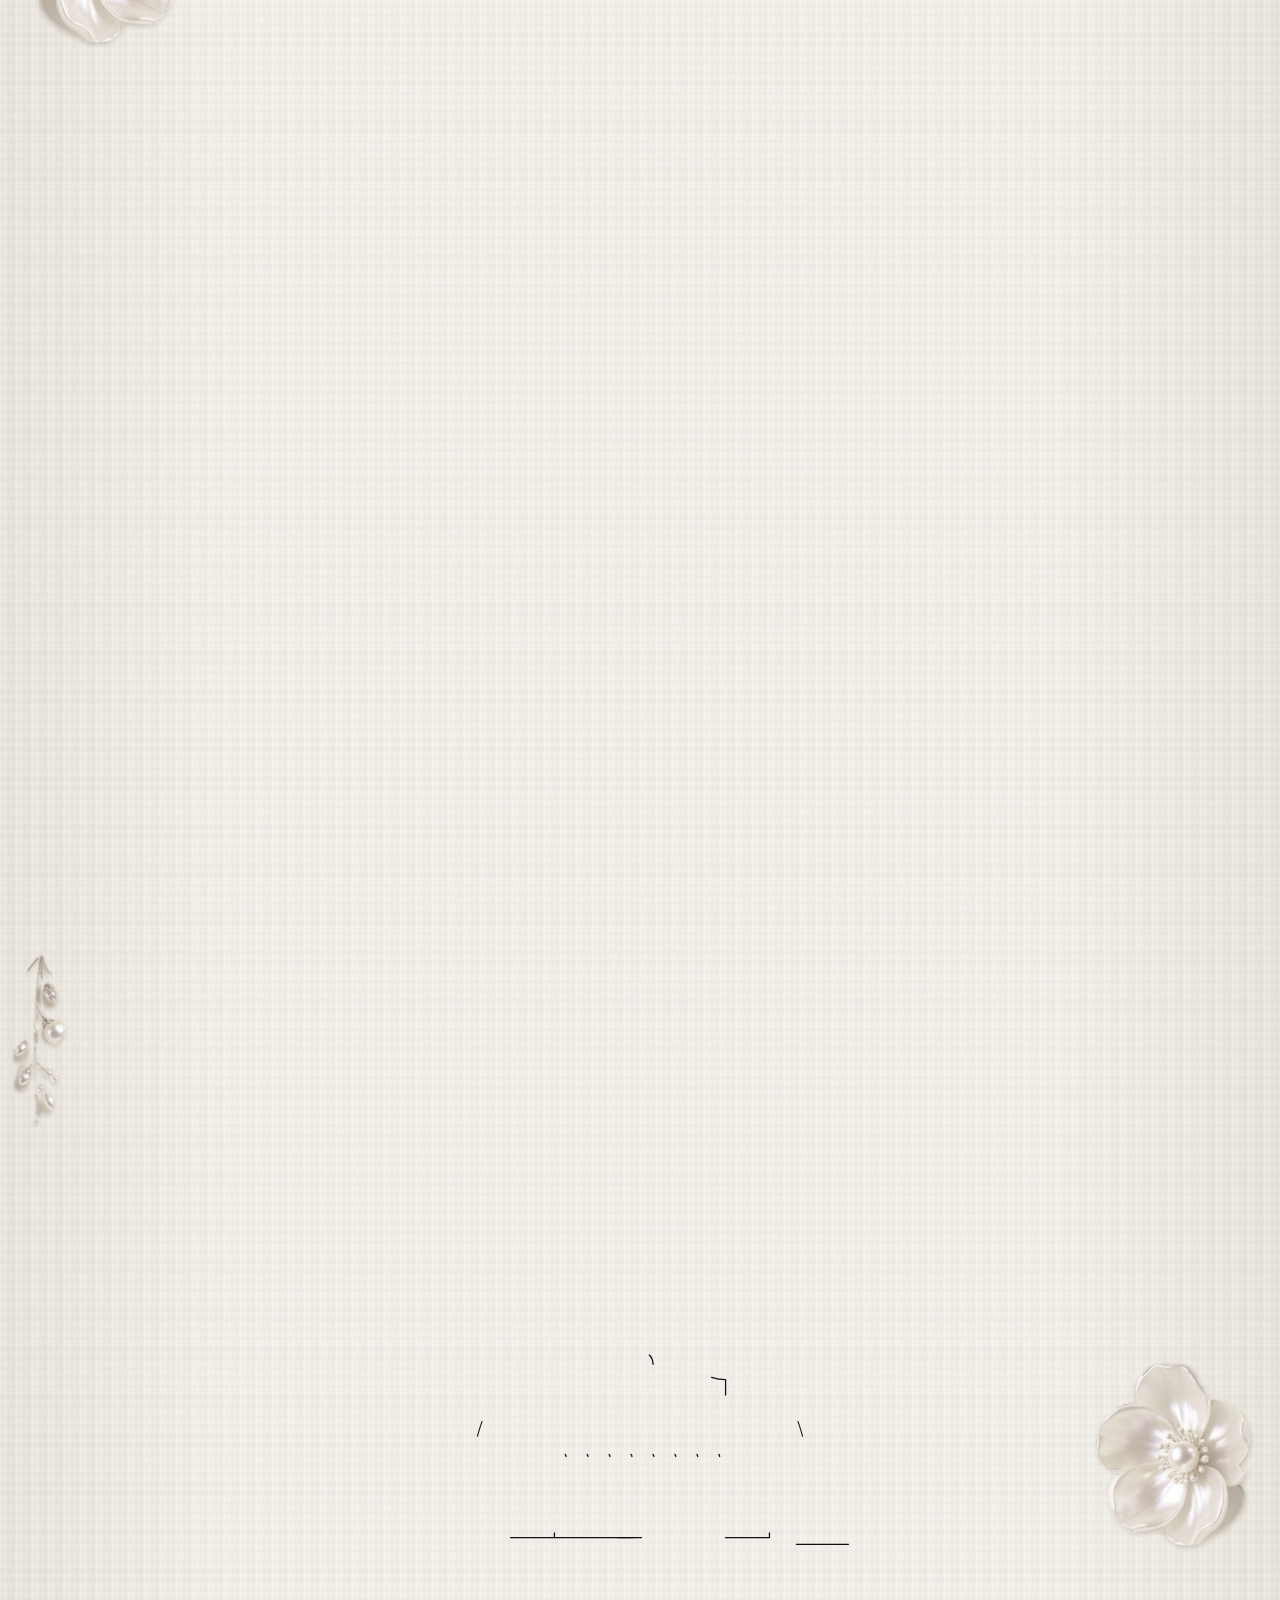
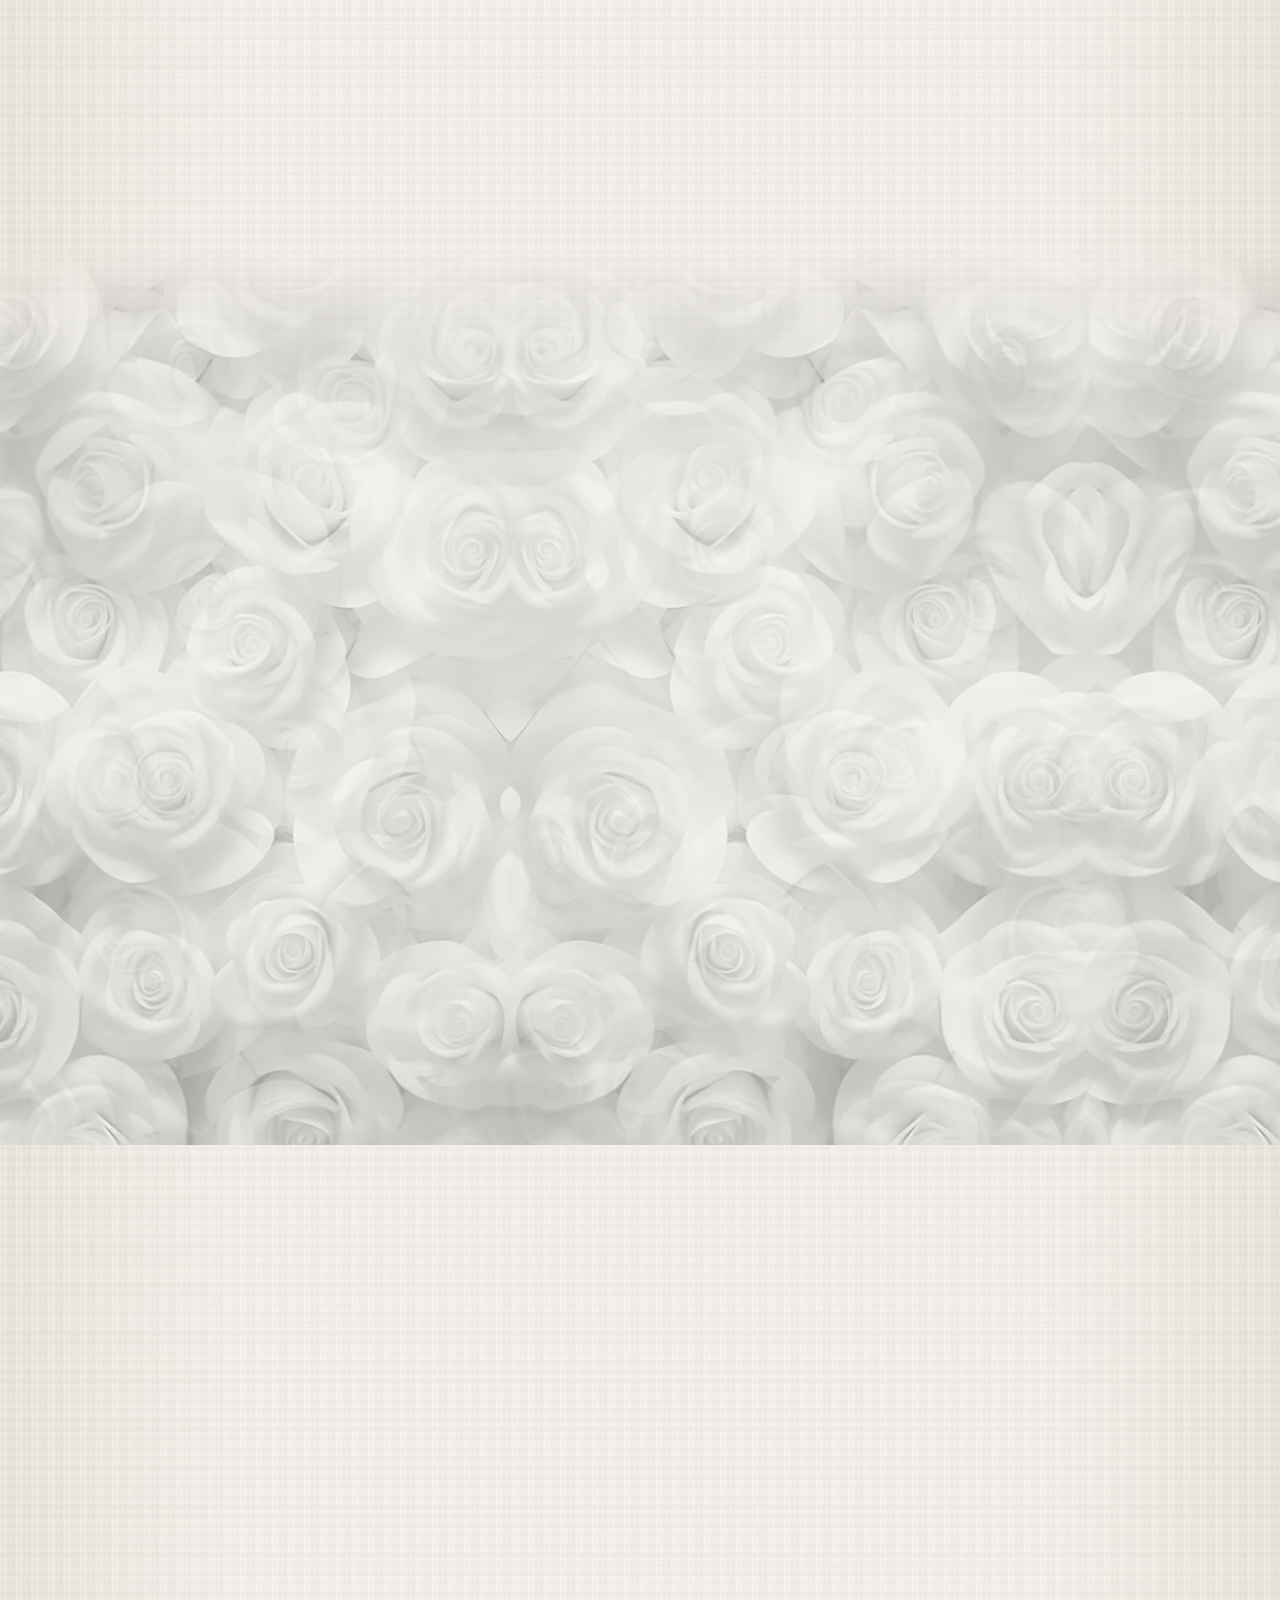
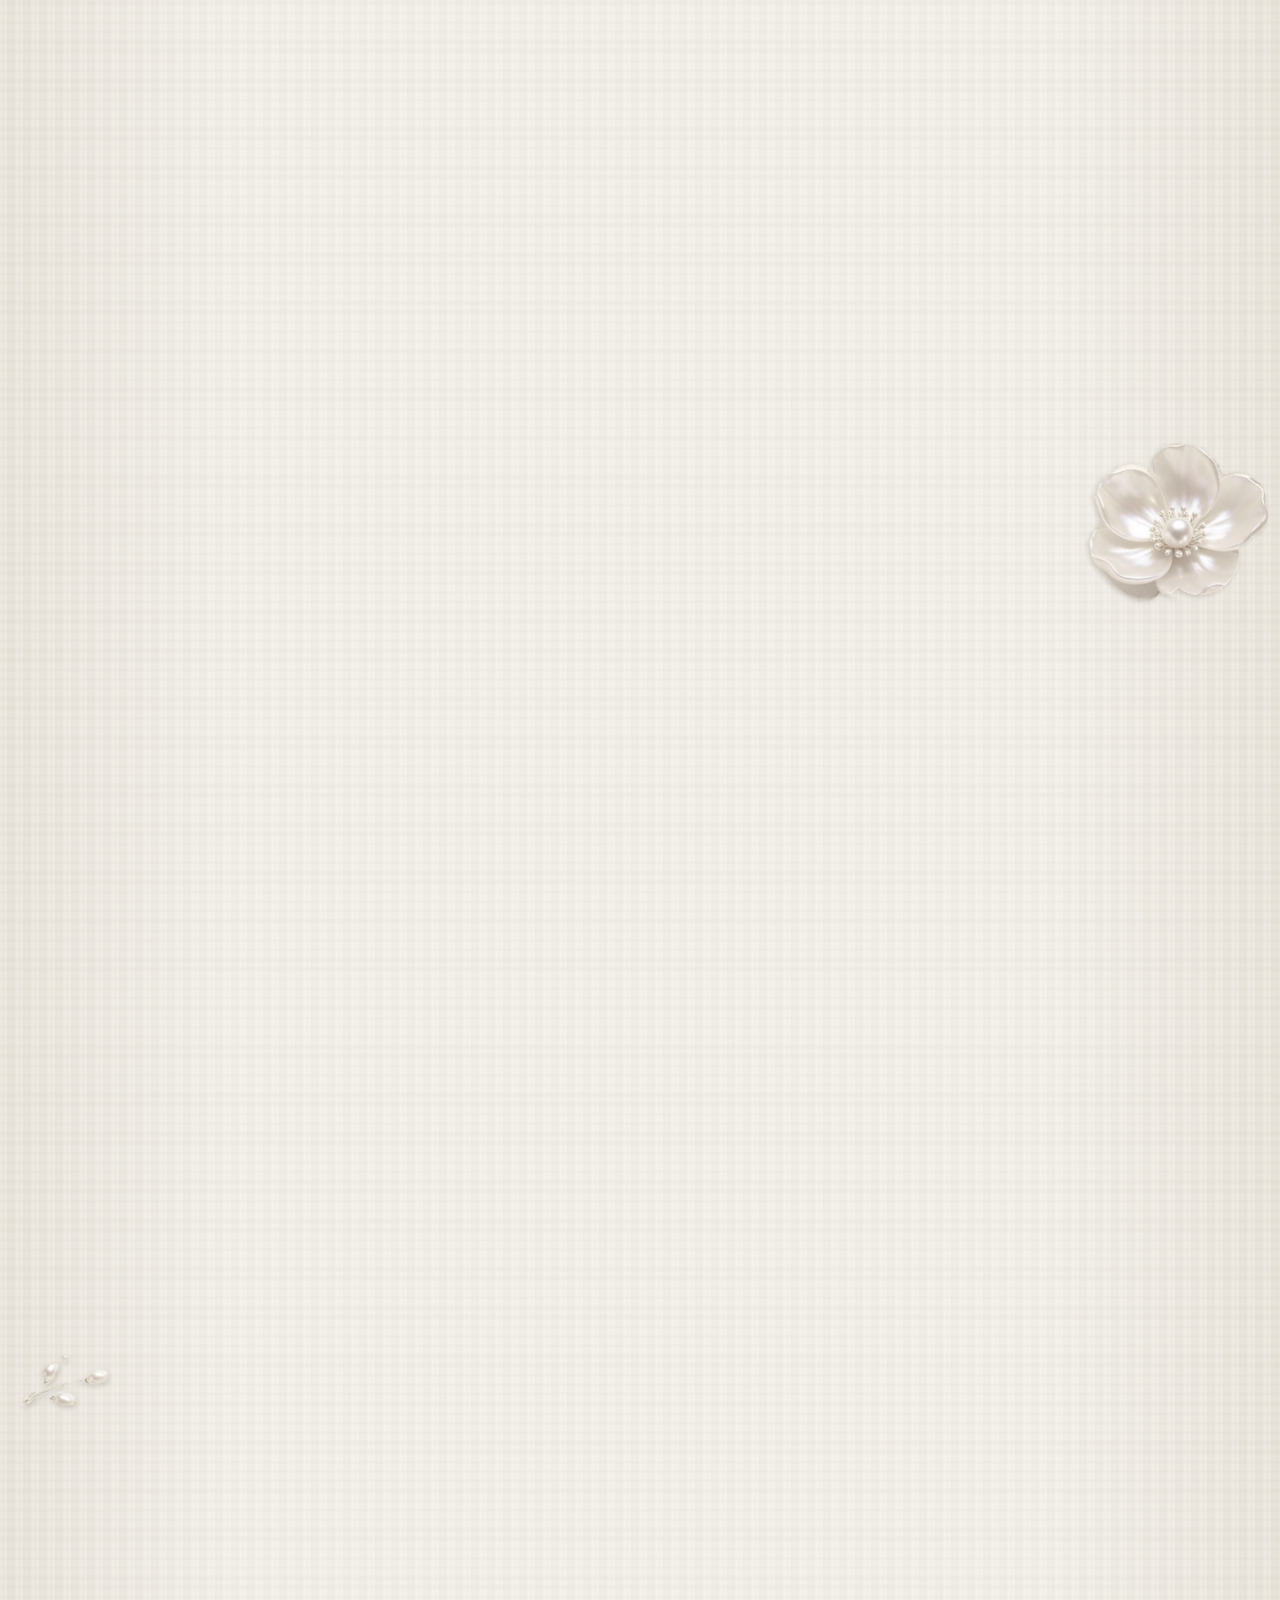
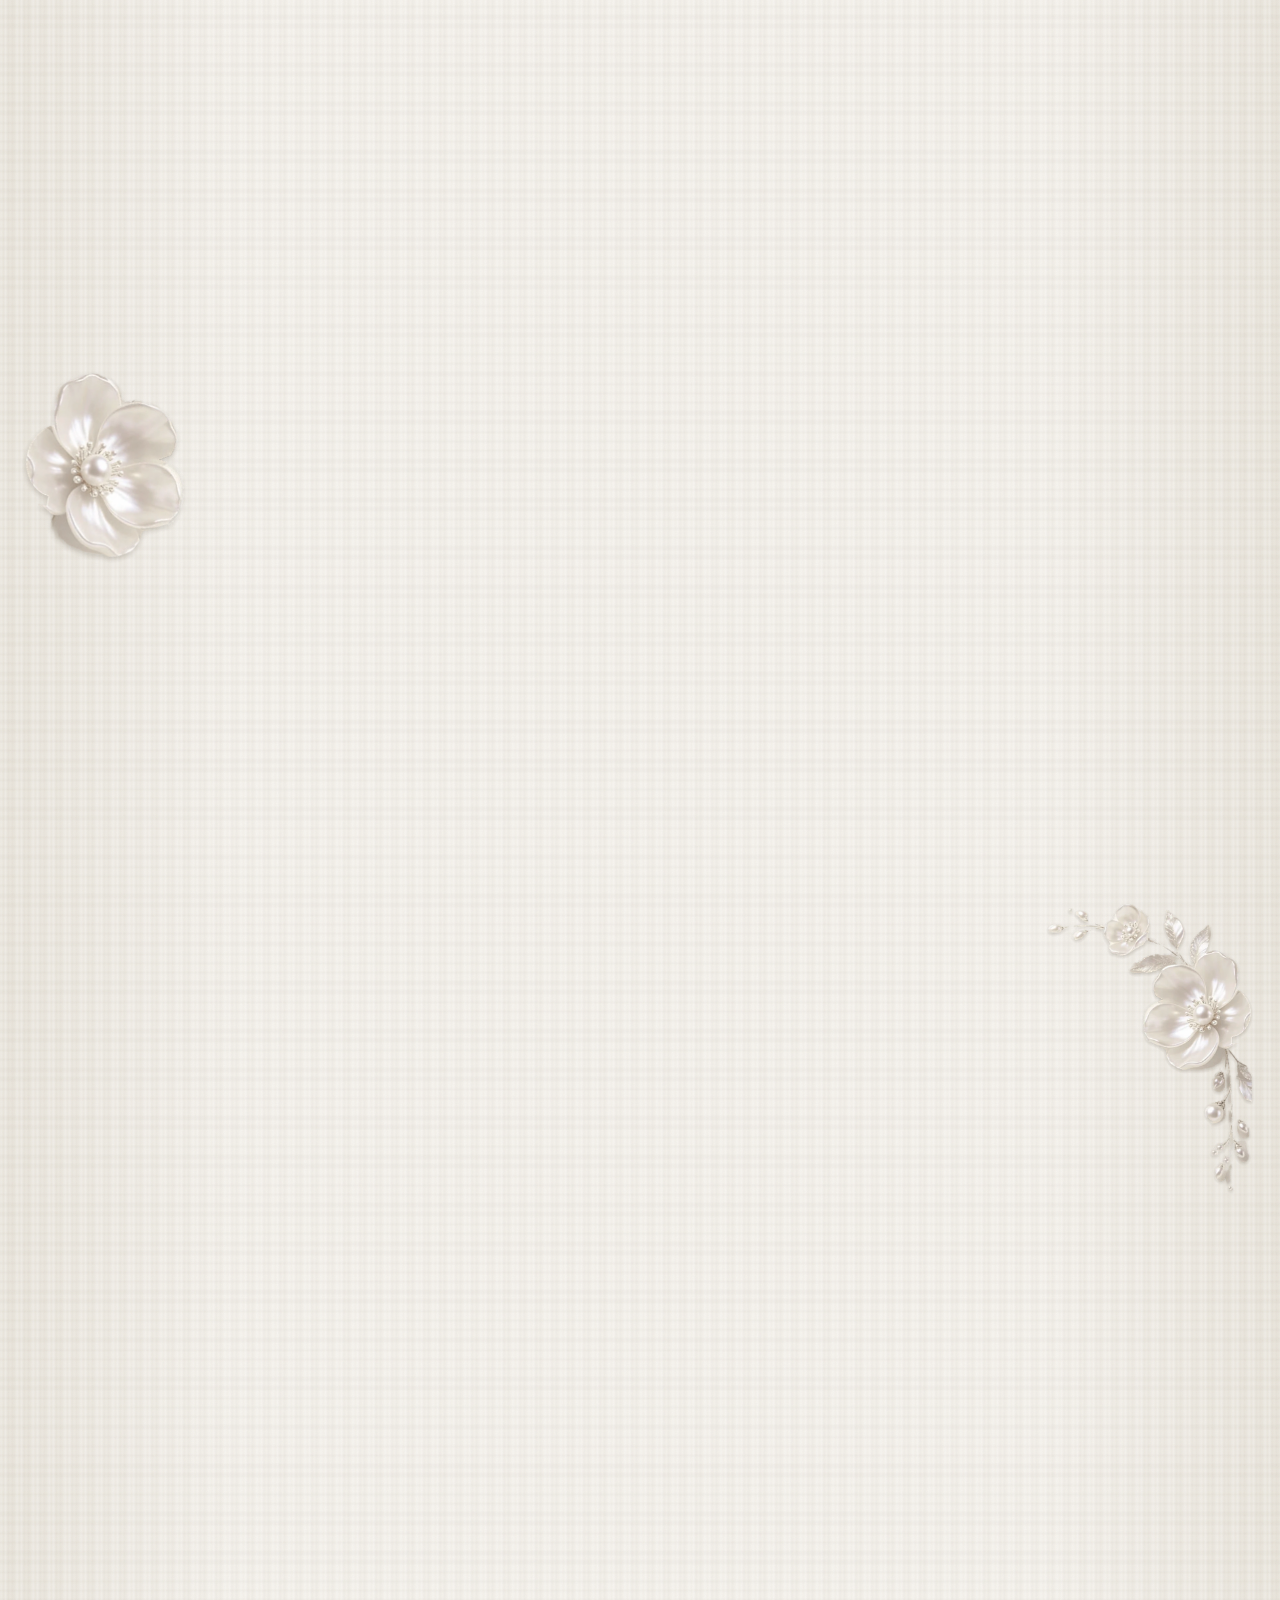
==== commit 9750526a: "Opening logo and drifting names; full welcome photo; whole flowers - Opening: before the car only a " ====
--- a/site/index.html
+++ b/site/index.html
@@ -17,10 +17,10 @@
   <link rel="preconnect" href="https://fonts.gstatic.com" crossorigin>
   <link rel="stylesheet" href="https://fonts.googleapis.com/css2?family=Comforter&family=Cormorant+Garamond:ital,wght@0,400;0,500;0,600;1,500&family=Great+Vibes&family=Jost:wght@400;500&family=Pinyon+Script&display=swap">
 
-  <link rel="stylesheet" href="css/base.css?v=20261022g">
-  <link rel="stylesheet" href="css/components.css?v=20261022g">
-  <link rel="stylesheet" href="css/sections.css?v=20261022g">
-  <link rel="stylesheet" href="css/page.css?v=20261022g">
+  <link rel="stylesheet" href="css/base.css?v=20261022i">
+  <link rel="stylesheet" href="css/components.css?v=20261022i">
+  <link rel="stylesheet" href="css/sections.css?v=20261022i">
+  <link rel="stylesheet" href="css/page.css?v=20261022i">
 
   <script>
     (function (d) {
@@ -44,8 +44,9 @@
            pearl embroidery, closed with the pearl dove seal; tapping the seal
            lights it up and the flaps open (sides, then top and bottom);
        (b) the couple's white wedding car (seen from above) then glides down
-           a narrow path between dense columns of pearl flowers, uncovering
-           the names.
+           a narrow path between dense columns of pearl flowers over the tall
+           A & D, and the names and date appear behind it, travel with it a
+           little and settle into place.
        js/sections/01-splash.js runs it.
        =================================================================== -->
   <div class="splash" id="splash" role="region" aria-label="Opening of the wedding invitation">
@@ -53,14 +54,12 @@
 
     <div class="op-stage" id="op-stage">
       <div class="op-center" id="op-center">
-        <!-- Shown first; the car drives over it and sweeps it away -->
+        <!-- Shown first: only the tall, stretched A & D; the car drives over it and sweeps it away -->
         <div class="op-monogram" id="op-monogram">
           <p class="op-monogram__mark" aria-hidden="true"><span class="op-monogram__a" data-op="initial-bride">A</span><span class="op-monogram__amp">&amp;</span><span class="op-monogram__d" data-op="initial-groom">D</span></p>
-          <p class="op-monogram__names" data-op="names-caps">Angel &amp; David</p>
-          <p class="op-monogram__date"><span class="op-rule"></span><span data-op="date-dots">27 · 01 · 2027</span><span class="op-rule"></span></p>
         </div>
 
-        <!-- Uncovered from top to bottom behind the car -->
+        <!-- Appears behind the car, travels with it a little, then settles -->
         <div class="op-names" id="op-names">
           <p class="op-kicker">The Wedding of</p>
           <p class="op-name" data-op="bride">Angel</p>
@@ -72,7 +71,7 @@
       </div>
     </div>
 
-    <img class="op-car" id="op-car" src="assets/images/wedding-car.webp?v=20261022g" width="720" height="1219"
+    <img class="op-car" id="op-car" src="assets/images/wedding-car.webp?v=20261022i" width="720" height="1219"
          alt="A bride and groom waving from a white vintage wedding car" fetchpriority="high" decoding="async">
 
     <!-- Dense pearl-flower columns down both sides, leaving a narrow path
@@ -85,26 +84,26 @@
          trim from the couple's envelope, closed with the pearl dove seal. -->
     <div class="op-envelope" id="op-envelope">
       <div class="ef ef--bottom" data-flap="bottom" aria-hidden="true">
-        <div class="ef__fill"><img class="ef__motif ef__motif--bottom" src="assets/images/lace-motif.webp?v=20261022g" alt="" decoding="async"></div>
+        <div class="ef__fill"><img class="ef__motif ef__motif--bottom" src="assets/images/lace-motif.webp?v=20261022i" alt="" decoding="async"></div>
         <i class="ef__trim"></i><i class="ef__trim"></i>
       </div>
       <div class="ef ef--top" data-flap="top" aria-hidden="true">
-        <div class="ef__fill"><img class="ef__motif ef__motif--top" src="assets/images/lace-motif.webp?v=20261022g" alt="" decoding="async"></div>
+        <div class="ef__fill"><img class="ef__motif ef__motif--top" src="assets/images/lace-motif.webp?v=20261022i" alt="" decoding="async"></div>
         <i class="ef__trim"></i><i class="ef__trim"></i>
       </div>
       <div class="ef ef--left" data-flap="left" aria-hidden="true">
-        <div class="ef__fill"><img class="ef__motif ef__motif--left" src="assets/images/lace-spray-left.webp?v=20261022g" alt="" decoding="async"></div>
+        <div class="ef__fill"><img class="ef__motif ef__motif--left" src="assets/images/lace-spray-left.webp?v=20261022i" alt="" decoding="async"></div>
         <i class="ef__trim"></i><i class="ef__trim"></i>
       </div>
       <div class="ef ef--right" data-flap="right" aria-hidden="true">
-        <div class="ef__fill"><img class="ef__motif ef__motif--right" src="assets/images/lace-spray-right.webp?v=20261022g" alt="" decoding="async"></div>
+        <div class="ef__fill"><img class="ef__motif ef__motif--right" src="assets/images/lace-spray-right.webp?v=20261022i" alt="" decoding="async"></div>
         <i class="ef__trim"></i><i class="ef__trim"></i>
       </div>
       <div class="env__shine" aria-hidden="true"></div>
       <div class="env__sparkles" aria-hidden="true"><i></i><i></i><i></i><i></i><i></i><i></i><i></i><i></i><i></i><i></i><i></i><i></i><i></i><i></i><i></i><i></i></div>
       <div class="env__glow" aria-hidden="true"></div>
       <button class="op-seal" id="splash-open" type="button" aria-label="Open the wedding invitation of Angel and David">
-        <img src="assets/images/dove-seal.webp?v=20261022g" width="360" height="360" alt="" fetchpriority="high" decoding="async">
+        <img src="assets/images/dove-seal.webp?v=20261022i" width="360" height="360" alt="" fetchpriority="high" decoding="async">
       </button>
       <p class="op-hint" aria-hidden="true">Your invitation is opening<span class="op-dots"><i>.</i><i>.</i><i>.</i></span></p>
     </div>
@@ -170,28 +169,28 @@
     </div>
   </noscript>
 
-  <script src="content.js?v=20261022g" defer></script>
-  <script src="js/core.js?v=20261022g" defer></script>
-  <script src="js/ornaments.js?v=20261022g" defer></script>
-  <script src="js/florals.js?v=20261022g" defer></script>
-  <script src="js/decor.js?v=20261022g" defer></script>
-  <script src="js/pixel.js?v=20261022g" defer></script>
-  <script src="js/sections/01-splash.js?v=20261022g" defer></script>
-  <script src="js/sections/02-welcome.js?v=20261022g" defer></script>
-  <script src="js/sections/03-save-the-date.js?v=20261022g" defer></script>
-  <script src="js/sections/04-countdown.js?v=20261022g" defer></script>
-  <script src="js/sections/04b-gallery.js?v=20261022g" defer></script>
-  <script src="js/sections/05-family.js?v=20261022g" defer></script>
-  <script src="js/sections/06-events.js?v=20261022g" defer></script>
-  <script src="js/sections/07-dress-code.js?v=20261022g" defer></script>
-  <script src="js/sections/08-gifting.js?v=20261022g" defer></script>
-  <script src="js/sections/09-venues.js?v=20261022g" defer></script>
-  <script src="js/sections/10-wishes.js?v=20261022g" defer></script>
-  <script src="js/sections/11-rsvp.js?v=20261022g" defer></script>
-  <script src="js/sections/12-travel.js?v=20261022g" defer></script>
-  <script src="js/sections/13-contact.js?v=20261022g" defer></script>
-  <script src="js/sections/14-thank-you.js?v=20261022g" defer></script>
-  <script src="js/main.js?v=20261022g" defer></script>
+  <script src="content.js?v=20261022i" defer></script>
+  <script src="js/core.js?v=20261022i" defer></script>
+  <script src="js/ornaments.js?v=20261022i" defer></script>
+  <script src="js/florals.js?v=20261022i" defer></script>
+  <script src="js/decor.js?v=20261022i" defer></script>
+  <script src="js/pixel.js?v=20261022i" defer></script>
+  <script src="js/sections/01-splash.js?v=20261022i" defer></script>
+  <script src="js/sections/02-welcome.js?v=20261022i" defer></script>
+  <script src="js/sections/03-save-the-date.js?v=20261022i" defer></script>
+  <script src="js/sections/04-countdown.js?v=20261022i" defer></script>
+  <script src="js/sections/04b-gallery.js?v=20261022i" defer></script>
+  <script src="js/sections/05-family.js?v=20261022i" defer></script>
+  <script src="js/sections/06-events.js?v=20261022i" defer></script>
+  <script src="js/sections/07-dress-code.js?v=20261022i" defer></script>
+  <script src="js/sections/08-gifting.js?v=20261022i" defer></script>
+  <script src="js/sections/09-venues.js?v=20261022i" defer></script>
+  <script src="js/sections/10-wishes.js?v=20261022i" defer></script>
+  <script src="js/sections/11-rsvp.js?v=20261022i" defer></script>
+  <script src="js/sections/12-travel.js?v=20261022i" defer></script>
+  <script src="js/sections/13-contact.js?v=20261022i" defer></script>
+  <script src="js/sections/14-thank-you.js?v=20261022i" defer></script>
+  <script src="js/main.js?v=20261022i" defer></script>
 
   <!-- Safety net: if the app has not started after 4 s, remove the splash
        and show a static summary so guests are never stuck. -->
--- a/site/css/sections.css
+++ b/site/css/sections.css
@@ -63,42 +63,31 @@
   transition: opacity .35s;
 }
 .op-monogram.is-gone { opacity: 0; }
+/* Only the logo before the car: a tall A and D, stretched upwards, with a small & */
 .op-monogram__mark {
   display: flex;
   align-items: center;
   justify-content: center;
-  margin: 0;
+  margin: .4em 0;
   font-family: var(--font-script);
-  font-size: clamp(5.2rem, 3.6rem + 7vw, 8.5rem);
+  font-size: clamp(5.6rem, 3.8rem + 8vw, 9.4rem);
   line-height: .9;
   color: var(--ink);
 }
-.op-monogram__a { transform: translateY(-.12em); }
-.op-monogram__d { transform: translateY(.16em); }
-.op-monogram__amp { margin: .5em .1em 0; font-family: var(--font-display); font-style: italic; font-size: .3em; color: var(--muted); }
-.op-monogram__names { margin: 1.4rem 0 .55rem; font: 500 .72rem/1.3 var(--font-body); letter-spacing: .34em; margin-right: -.34em; text-transform: uppercase; color: var(--charcoal); }
-.op-monogram__date {
-  display: flex;
-  align-items: center;
-  justify-content: center;
-  gap: .75rem;
-  margin: 0;
-  font-family: var(--font-display);
-  font-weight: 600;
-  font-size: 1rem;
-  letter-spacing: .2em;
-  font-variant-numeric: lining-nums;
-  color: var(--muted);
-}
-.op-rule { width: 2.2rem; height: 1px; background: #cfc7b8; }
-
-/* Names: uncovered from the top down behind the car (JS moves --r) */
+.op-monogram__a, .op-monogram__d { display: inline-block; transform-origin: 50% 55%; }
+.op-monogram__a { transform: translateY(-.1em) scale(.84, 1.72); }
+.op-monogram__d { transform: translateY(.14em) scale(.84, 1.72); }
+.op-monogram__amp { margin: .55em .02em 0; font-family: var(--font-display); font-style: italic; font-size: .26em; color: var(--muted); }
+
+/* Names: appear behind the car (JS moves the --r edge) and travel with it a
+   little before easing to a stop in their place (JS moves the block) */
 .op-names {
   --r: -200px;
+  will-change: transform;
   -webkit-mask-image: linear-gradient(to bottom, #000 calc(var(--r) - 44px), transparent var(--r));
   mask-image: linear-gradient(to bottom, #000 calc(var(--r) - 44px), transparent var(--r));
 }
-.op-names.is-revealed { -webkit-mask-image: none; mask-image: none; }
+.op-names.is-revealed { -webkit-mask-image: none; mask-image: none; transform: none !important; transition: transform .6s cubic-bezier(.2, .7, .3, 1); }
 .op-kicker {
   margin: 0 -.36em clamp(1rem, 3vh, 1.9rem) 0;
   font: 500 .72rem/1 var(--font-body);
@@ -242,7 +231,7 @@
   height: var(--trim);
   margin-top: calc(var(--trim) / -2);
   transform-origin: 0 50%;
-  background: url("../assets/images/lace-pearl-trim.webp?v=20261022g") repeat-x 0 50% / auto 100%;
+  background: url("../assets/images/lace-pearl-trim.webp?v=20261022i") repeat-x 0 50% / auto 100%;
 }
 
 /* Light: a glow from the seal, a sheen sweeping the lace, pearls sparkling. */
@@ -407,8 +396,10 @@
 .section--welcome { padding-top: calc(var(--header-h) + clamp(3rem, 7vw, 4.5rem)); }
 
 /* The couple photograph (as in the reference video): black and white,
-   drifting slowly and moving with a gentle parallax, fading into the paper,
-   with the invitation over its lighter lower part. */
+   drifting slowly and moving with a gentle parallax. It fills the whole
+   section from top to bottom — the couple and the dress — kept faint so the
+   invitation over it reads clearly. */
+.section--welcome:has(.wel--photo) { padding-block: 0; }
 .wel { position: relative; width: min(100%, 36rem); margin: 0 auto; text-align: center; }
 @media (max-width: 599px) {
   /* Edge to edge on phones */
@@ -417,22 +408,22 @@
 }
 .wel-photo {
   position: absolute;
-  left: 0; right: 0; top: 0;
-  aspect-ratio: 2 / 3;
+  inset: 0;
   overflow: hidden;
-  -webkit-mask-image: linear-gradient(to bottom, #000 0%, #000 52%, rgba(0, 0, 0, .55) 74%, transparent 100%);
-  mask-image: linear-gradient(to bottom, #000 0%, #000 52%, rgba(0, 0, 0, .55) 74%, transparent 100%);
+  /* faint all the way down, a little stronger where the faces are, and soft at the ends */
+  -webkit-mask-image: linear-gradient(to bottom, transparent 0%, rgba(0, 0, 0, .56) 4%, rgba(0, 0, 0, .44) 28%, rgba(0, 0, 0, .27) 46%, rgba(0, 0, 0, .24) 90%, transparent 100%);
+  mask-image: linear-gradient(to bottom, transparent 0%, rgba(0, 0, 0, .56) 4%, rgba(0, 0, 0, .44) 28%, rgba(0, 0, 0, .27) 46%, rgba(0, 0, 0, .24) 90%, transparent 100%);
 }
 @media (min-width: 600px) {
   /* Wider screens: the sides fade softly into the paper too */
   .wel-photo {
-    -webkit-mask-image: linear-gradient(to bottom, #000 0%, #000 52%, rgba(0, 0, 0, .55) 74%, transparent 100%), linear-gradient(to right, transparent 0%, #000 12%, #000 88%, transparent 100%);
+    -webkit-mask-image: linear-gradient(to bottom, transparent 0%, rgba(0, 0, 0, .56) 4%, rgba(0, 0, 0, .44) 28%, rgba(0, 0, 0, .27) 46%, rgba(0, 0, 0, .24) 90%, transparent 100%), linear-gradient(to right, transparent 0%, #000 12%, #000 88%, transparent 100%);
     -webkit-mask-composite: source-in;
-    mask-image: linear-gradient(to bottom, #000 0%, #000 52%, rgba(0, 0, 0, .55) 74%, transparent 100%), linear-gradient(to right, transparent 0%, #000 12%, #000 88%, transparent 100%);
+    mask-image: linear-gradient(to bottom, transparent 0%, rgba(0, 0, 0, .56) 4%, rgba(0, 0, 0, .44) 28%, rgba(0, 0, 0, .27) 46%, rgba(0, 0, 0, .24) 90%, transparent 100%), linear-gradient(to right, transparent 0%, #000 12%, #000 88%, transparent 100%);
     mask-composite: intersect;
   }
 }
-.wel-photo__par { position: absolute; left: 0; right: 0; top: -12%; height: 124%; will-change: transform; }
+.wel-photo__par { position: absolute; left: 0; right: 0; top: -6%; height: 112%; will-change: transform; }
 .wel-shot { position: absolute; inset: 0; opacity: 0; transition: opacity 1.8s ease-in-out; }
 .wel-shot.is-active { opacity: 1; }
 .wel-shot img {
@@ -440,7 +431,7 @@
   height: 100%;
   max-width: none;
   object-fit: cover;
-  object-position: 50% 30%;
+  object-position: 50% 0%;
   filter: grayscale(1) contrast(.94) brightness(1.05);
   transform: scale(1.04);
 }
@@ -465,16 +456,10 @@
 .motion-ok .wel--photo.is-waiting .wel-names .wel-name { opacity: 0; filter: blur(10px); transform: scale(1.06); }
 .motion-ok .wel--photo.is-waiting .wel-floral { opacity: 0; }
 .motion-ok .wel-floral { transition: opacity 1.4s ease .6s; }
-/* Soft white haze over the lower part, where the text sits */
-.wel-photo::after {
-  content: "";
-  position: absolute;
-  inset: 0;
-  background: linear-gradient(to bottom, rgba(247, 245, 241, .06) 0%, rgba(247, 245, 241, .14) 34%, rgba(247, 245, 241, .78) 54%, rgba(247, 245, 241, .92) 100%);
-}
 
 .wel-body { position: relative; z-index: 1; padding: clamp(3rem, 8vw, 4rem) var(--gutter) clamp(2.5rem, 7vw, 3.5rem); }
-.wel--photo .wel-body { padding-top: 76%; }   /* % of the width: text starts on the lighter lower part of the photo */
+.wel--photo .wel-body { padding: 70% var(--gutter) clamp(4rem, 10vw, 6rem); }   /* % of the width: the faces show above the invitation */
+@media (min-width: 600px) { .wel--photo .wel-body { padding-top: calc(var(--header-h) + 56%); } }
 .wel-names .wel-name { display: block; }
 /* The names come slowly into focus, as in the video */
 .motion-ok .wel-names .wel-name { opacity: 0; filter: blur(10px); transform: scale(1.06); transition: opacity 1.4s ease, filter 1.6s ease, transform 2.2s ease; }
@@ -501,9 +486,9 @@
 .wel-floral img { position: absolute; max-width: none; height: auto; }
 /* Top-left spray: a zero-height anchor at the start of the text */
 .wel-floral--tl { position: relative; height: 0; }
-.wel-floral--tl img { top: -2.5rem; left: calc(var(--gutter) * -1 - 4px); width: clamp(110px, 30vw, 190px); transform: scaleX(-1); }
+.wel-floral--tl img { top: -2.5rem; left: 0; width: clamp(100px, 27vw, 180px); transform: scaleX(-1); }
 .wel--photo .wel-floral--tl img { top: -6rem; }
-.wel-floral--br { position: absolute; right: -10px; bottom: -6.6rem; width: clamp(90px, 25vw, 150px); aspect-ratio: 1; }
+.wel-floral--br { position: absolute; right: 10px; bottom: -2.4rem; width: clamp(70px, 18vw, 118px); aspect-ratio: 1; }
 .wel-floral--br .pf--bloom { right: 0; bottom: 0; width: 100%; transform: rotate(-18deg); }
 .wel-floral--br .pf--sprig { right: 78%; bottom: 46%; width: 52%; transform: rotate(-24deg); }
 .invite-card__cross { width: 22px; height: 33px; margin: 0 auto 1.4rem; color: #4a4741; }
@@ -713,7 +698,7 @@
   height: 12px;
   margin-top: -6px;
   transform-origin: 0 50%;
-  background: url("../assets/images/bead-chain.webp?v=20261022g") repeat-x left center / 24px 12px;
+  background: url("../assets/images/bead-chain.webp?v=20261022i") repeat-x left center / 24px 12px;
   filter: drop-shadow(0 2px 2px rgba(60, 50, 35, .18));
 }
 .cd-tile { display: flex; flex-direction: column; align-items: center; gap: .25rem; min-width: 0; }
@@ -1246,7 +1231,7 @@
 .ww-bg__roses {
   position: absolute;
   inset: -7%;
-  background: url("../assets/images/white-roses.webp?v=20261022g") 8% 50% / auto 100% repeat-x;
+  background: url("../assets/images/white-roses.webp?v=20261022i") 8% 50% / auto 100% repeat-x;
   will-change: transform, opacity;
 }
 .ww-bg__roses--b { opacity: .3; background-position: 62% 20%; transform: rotate(180deg) scale(1.14); }
@@ -1670,7 +1655,6 @@
   .tv__count { position: static; margin-left: .4rem; }
   .tv__photos { aspect-ratio: auto; height: calc(100% + 2rem); margin-bottom: -2rem; border-radius: 14px 14px 0 0; }
 }
-.tv-help { display: flex; flex-wrap: wrap; gap: .5rem; justify-content: center; align-items: center; margin: 1.4rem 0 0; color: var(--muted); }
 
 /* =============================================================================
    13. CONTACT — three round buttons with pictures on a pearl-and-bead chain;
@@ -1682,10 +1666,10 @@
 .ct-row { display: flex; flex-direction: column; align-items: center; margin: 0 auto; padding: 0; list-style: none; max-width: 60rem; }
 .ct-item { position: relative; flex: none; display: flex; justify-content: center; }
 /* the pearl chain between the buttons (pearls and silver beads) */
-.ct-chain { width: 15px; height: 46px; background: url("../assets/images/bead-chain-v.webp?v=20261022g") center top / 15px auto repeat-y; filter: drop-shadow(0 2px 2px rgba(60, 50, 35, .18)); }
+.ct-chain { width: 15px; height: 46px; background: url("../assets/images/bead-chain-v.webp?v=20261022i") center top / 15px auto repeat-y; filter: drop-shadow(0 2px 2px rgba(60, 50, 35, .18)); }
 @media (min-width: 720px) {
   .ct-row { flex-direction: row; justify-content: center; }
-  .ct-chain { flex: 0 1 130px; width: auto; min-width: 40px; height: 16px; background: url("../assets/images/bead-chain.webp?v=20261022g") left center / auto 16px repeat-x; }
+  .ct-chain { flex: 0 1 130px; width: auto; min-width: 40px; height: 16px; background: url("../assets/images/bead-chain.webp?v=20261022i") left center / auto 16px repeat-x; }
 }
 /* the button: a round picture and a name */
 .ct-pill {
--- a/site/css/page.css
+++ b/site/css/page.css
@@ -39,13 +39,15 @@
   will-change: transform;
   user-select: none;
 }
-.deco--big { --dw: clamp(92px, 24vw, 200px); }
-.deco--spray { --dw: clamp(110px, 30vw, 240px); }
-.deco--small { --dw: clamp(54px, 14vw, 110px); }
-.deco--drop { --dw: clamp(34px, 9vw, 64px); }
+.deco--big { --dw: clamp(78px, 20vw, 170px); }
+.deco--spray { --dw: clamp(96px, 26vw, 210px); }
+.deco--small { --dw: clamp(50px, 13vw, 100px); }
+.deco--drop { --dw: clamp(32px, 8.5vw, 60px); }
 .deco { width: var(--dw); }
-.deco--right { right: calc(var(--dw) * var(--off) * -1); }
-.deco--left { left: calc(var(--dw) * var(--off) * -1); --fx: -1; }
+/* Each flower shows whole, never cut by the edge of the screen (with room
+   for its turn), at the side of the section. */
+.deco--right { right: calc(var(--dw) * .1 + 4px); }
+.deco--left { left: calc(var(--dw) * .1 + 4px); --fx: -1; }
 
 /* ---------- Scroll reveal: a soft focus-pull ---------- */
 .motion-ok .reveal {
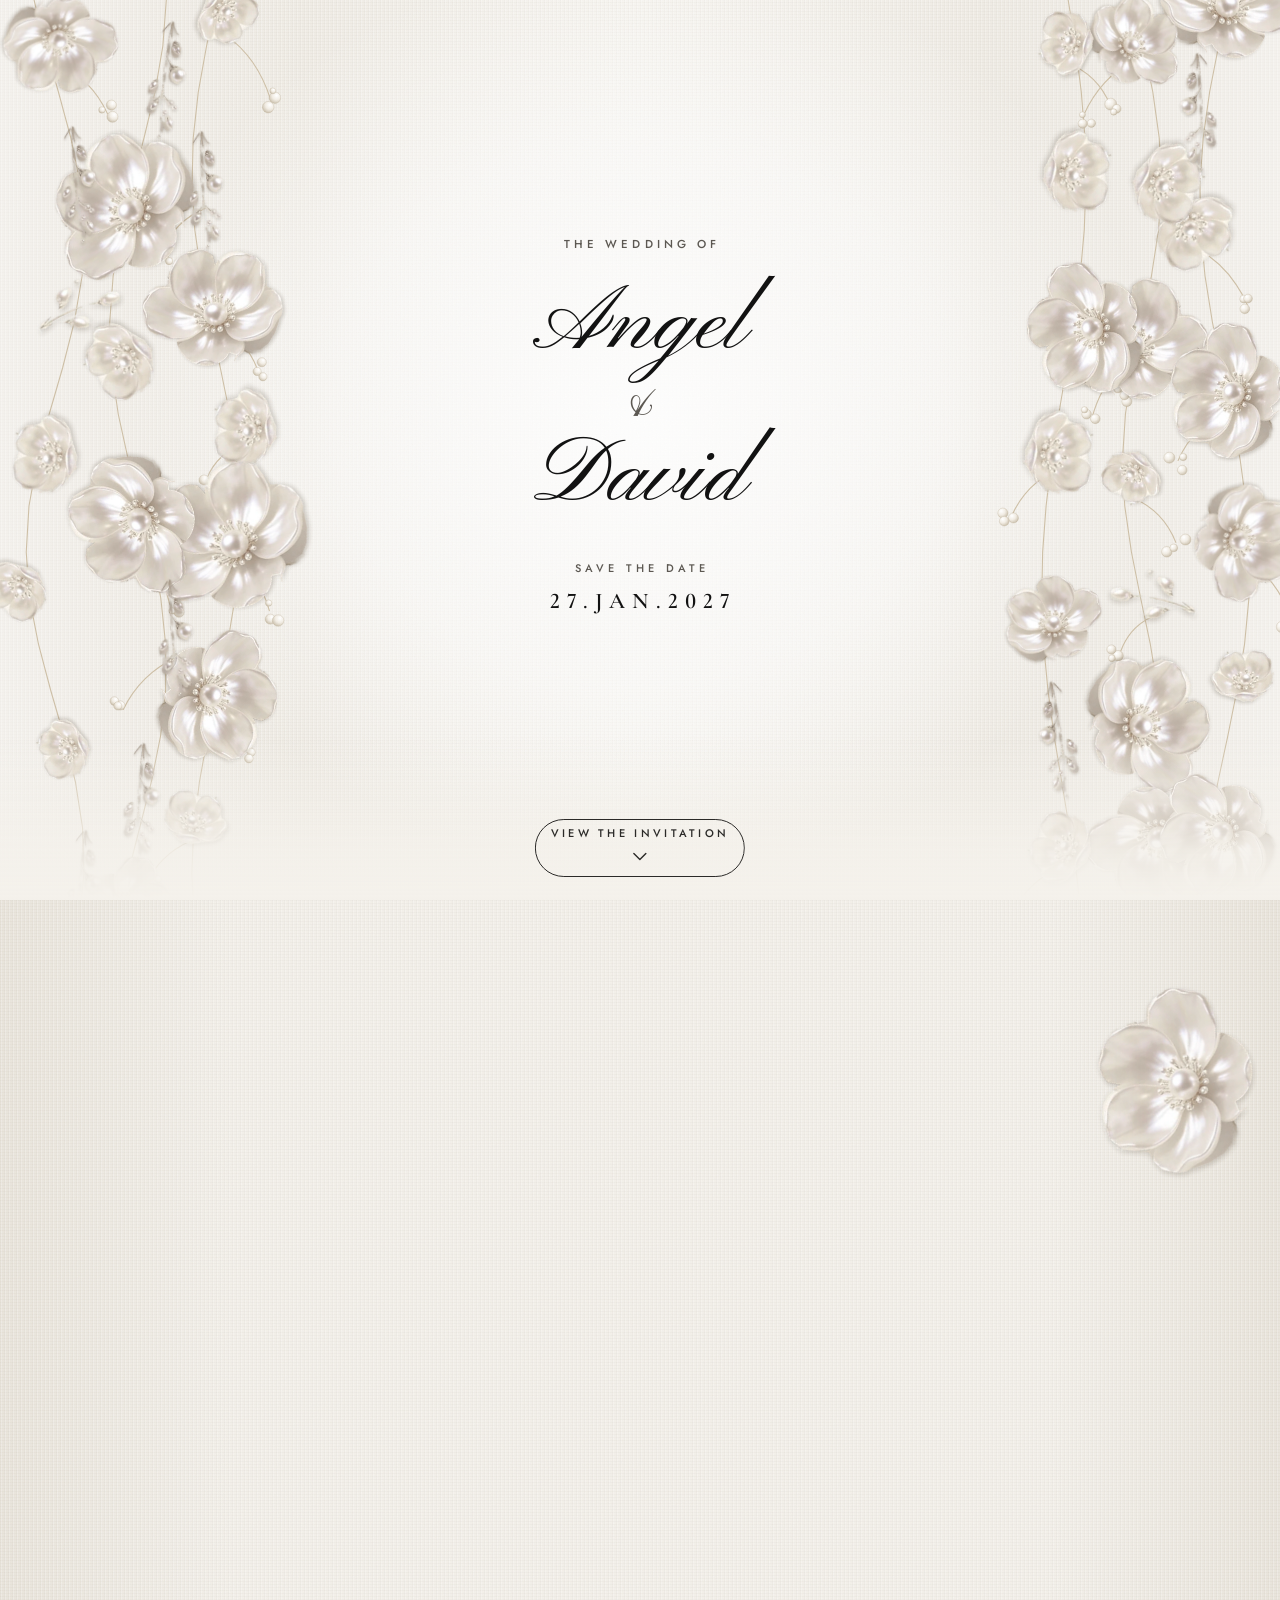
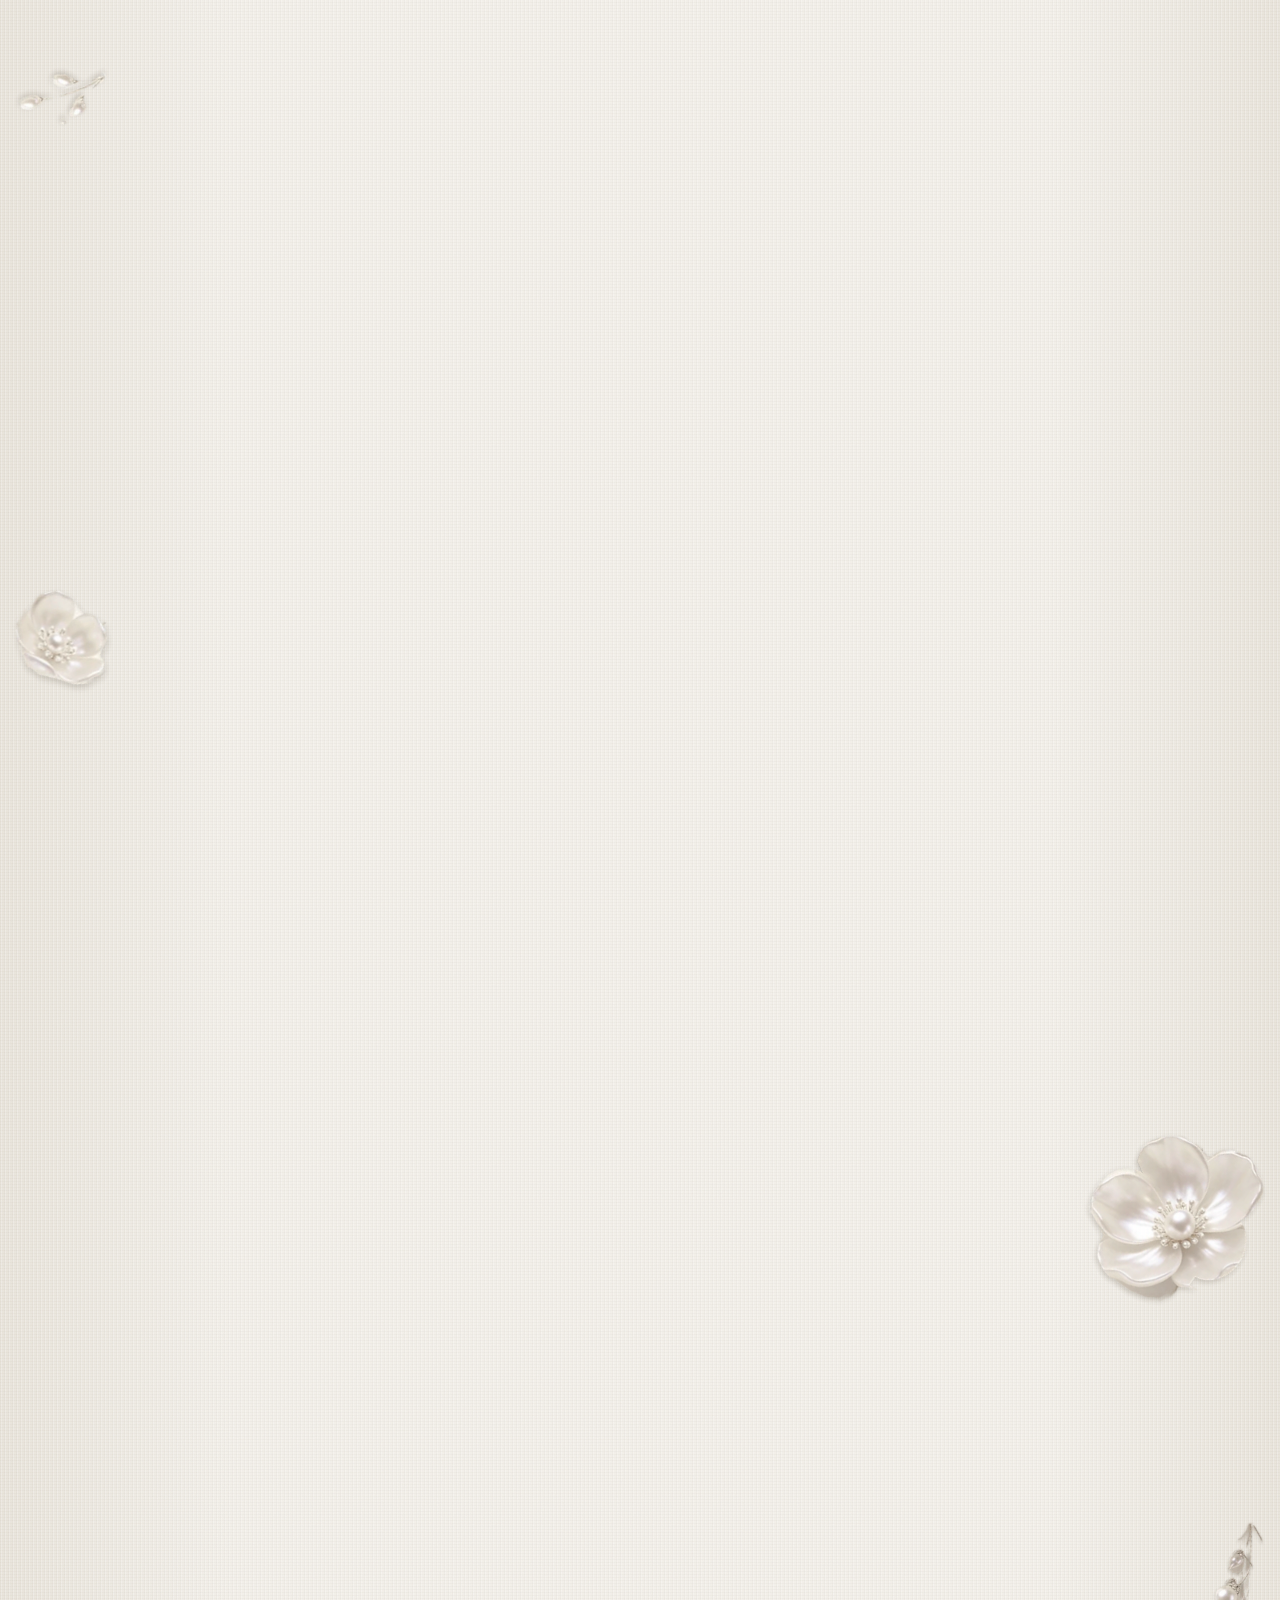
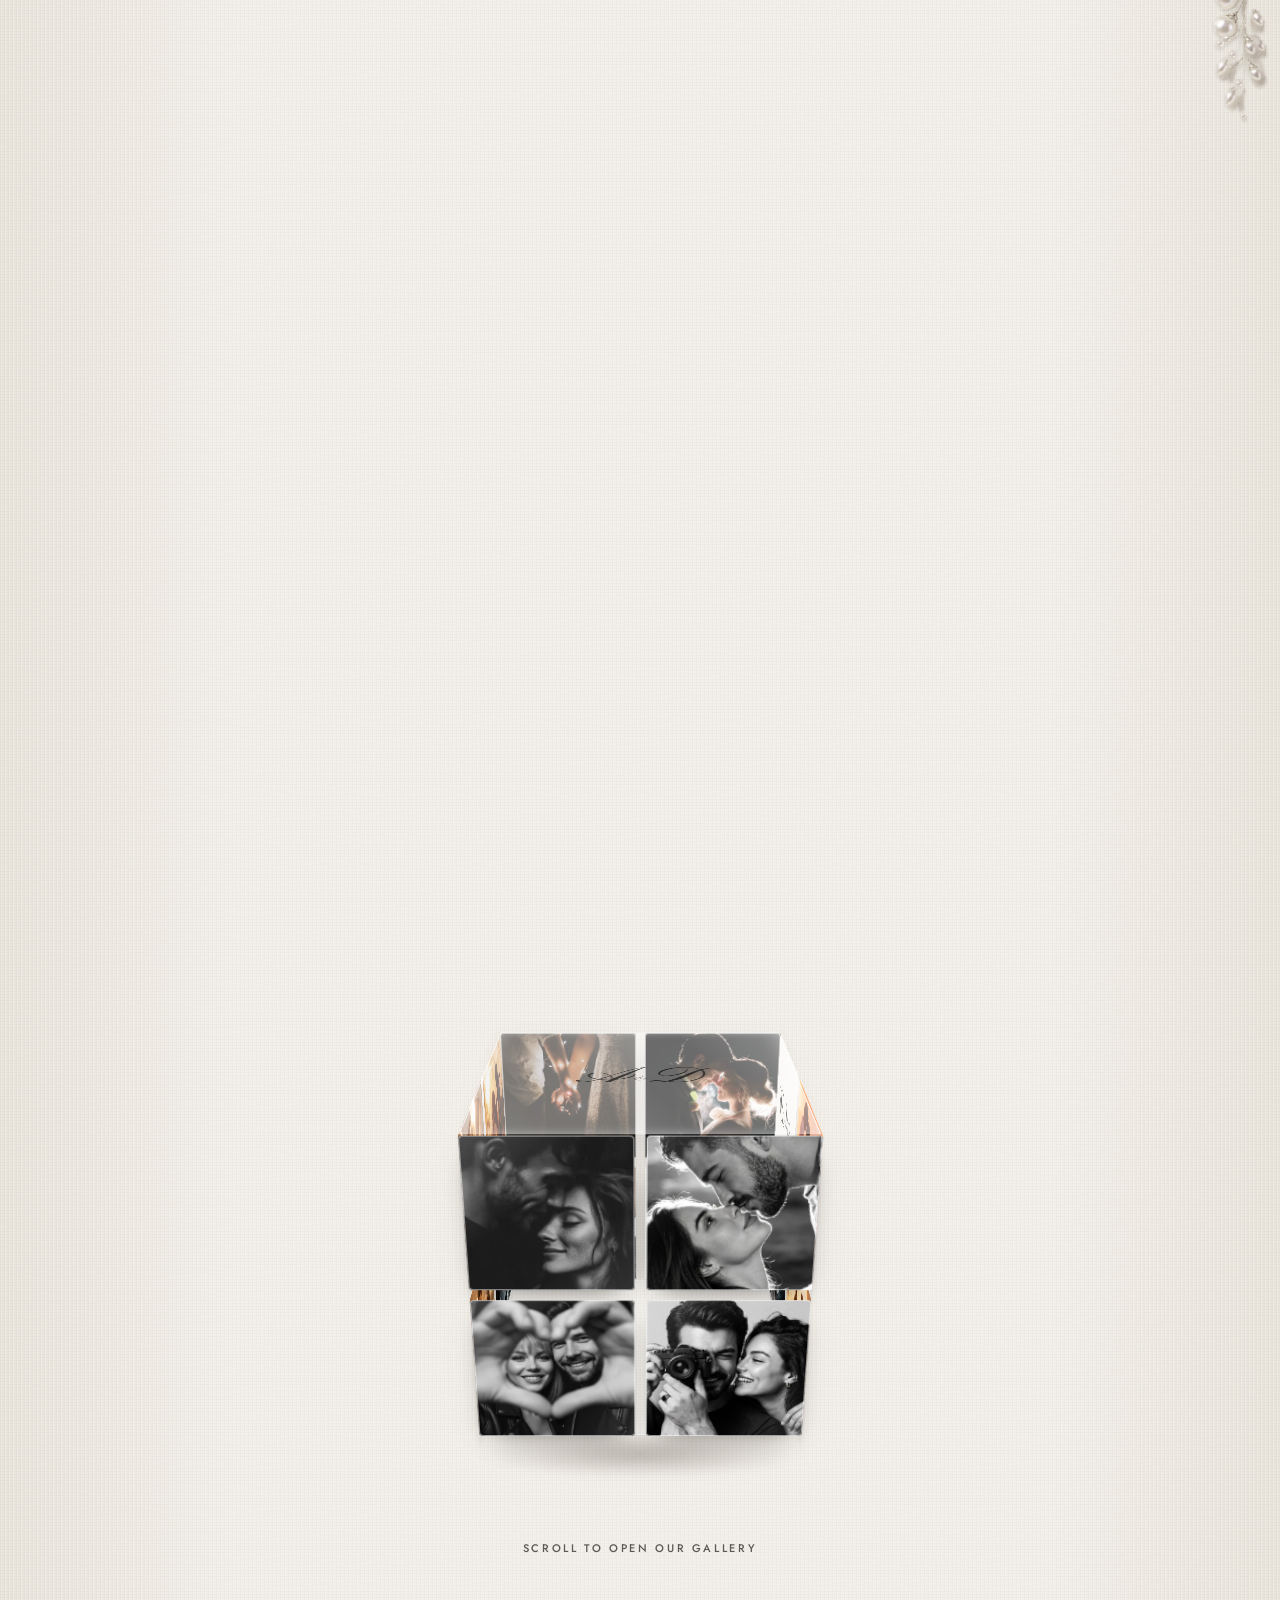
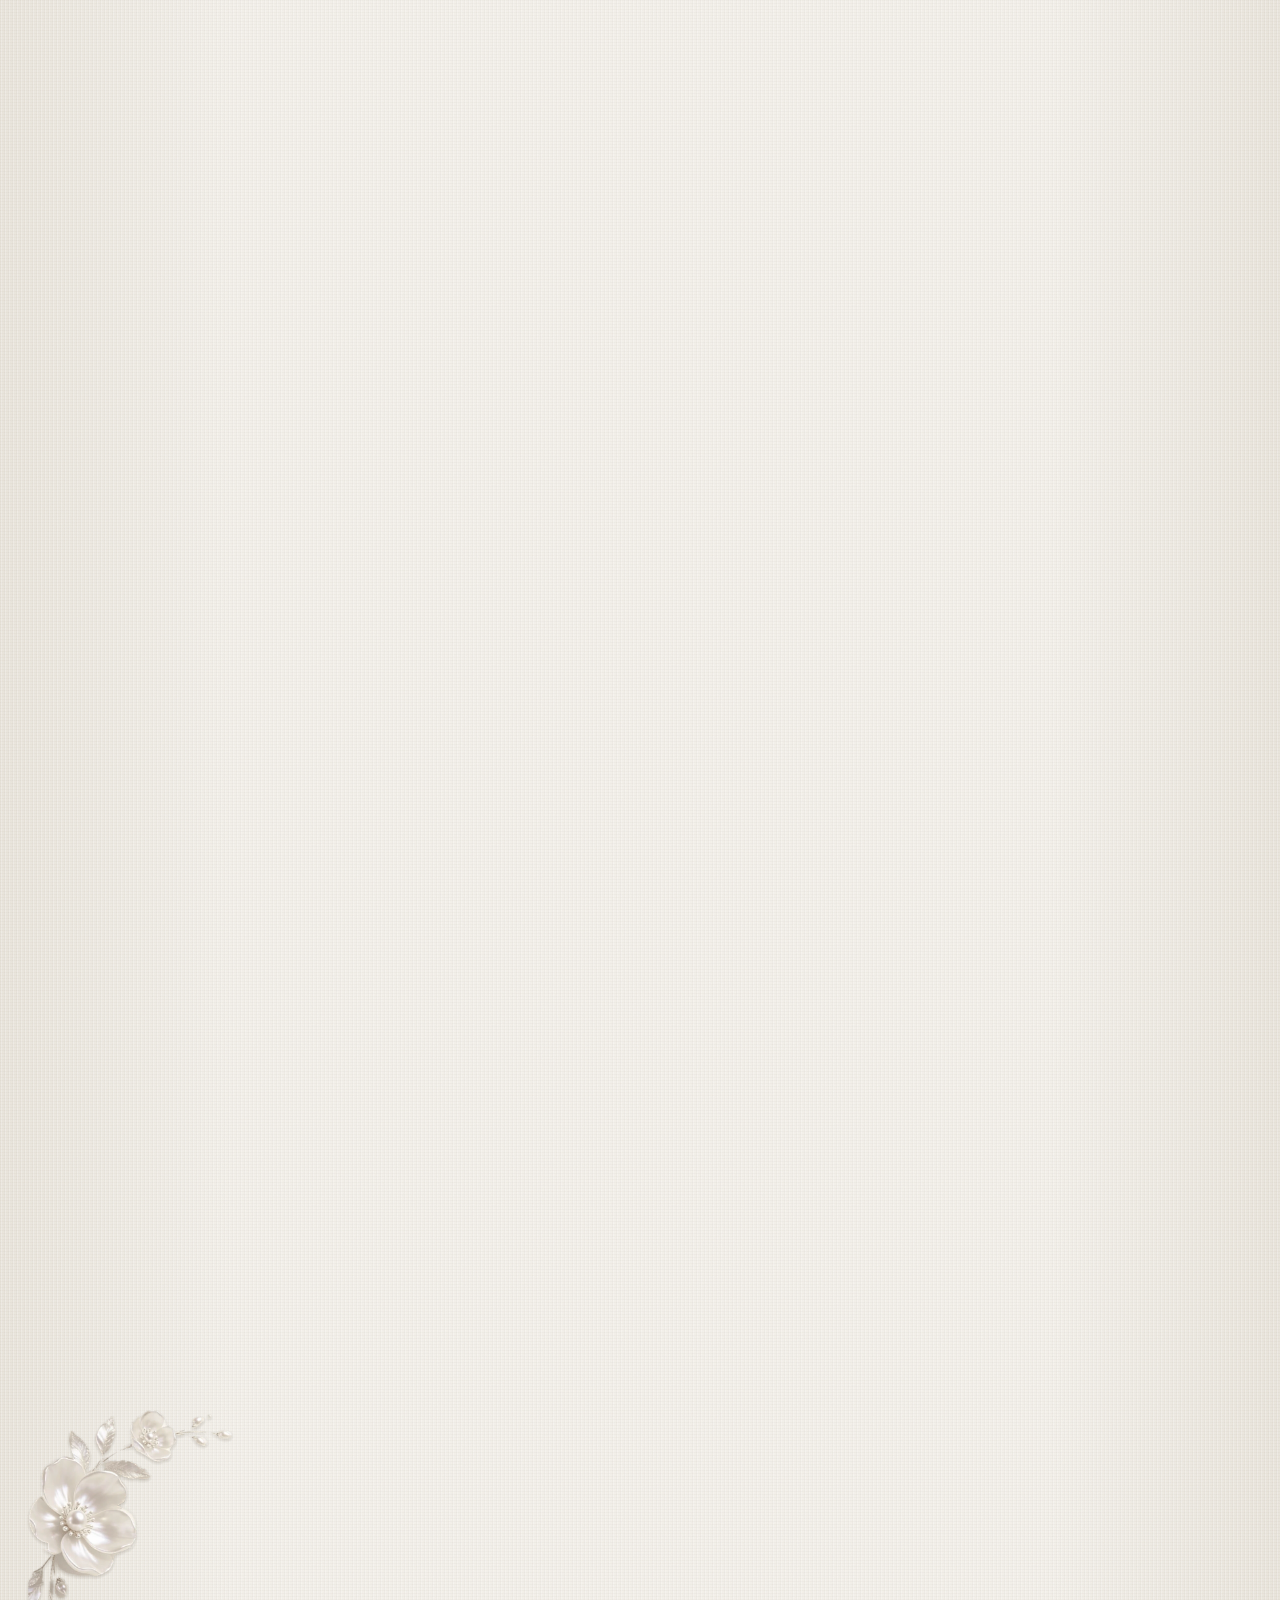
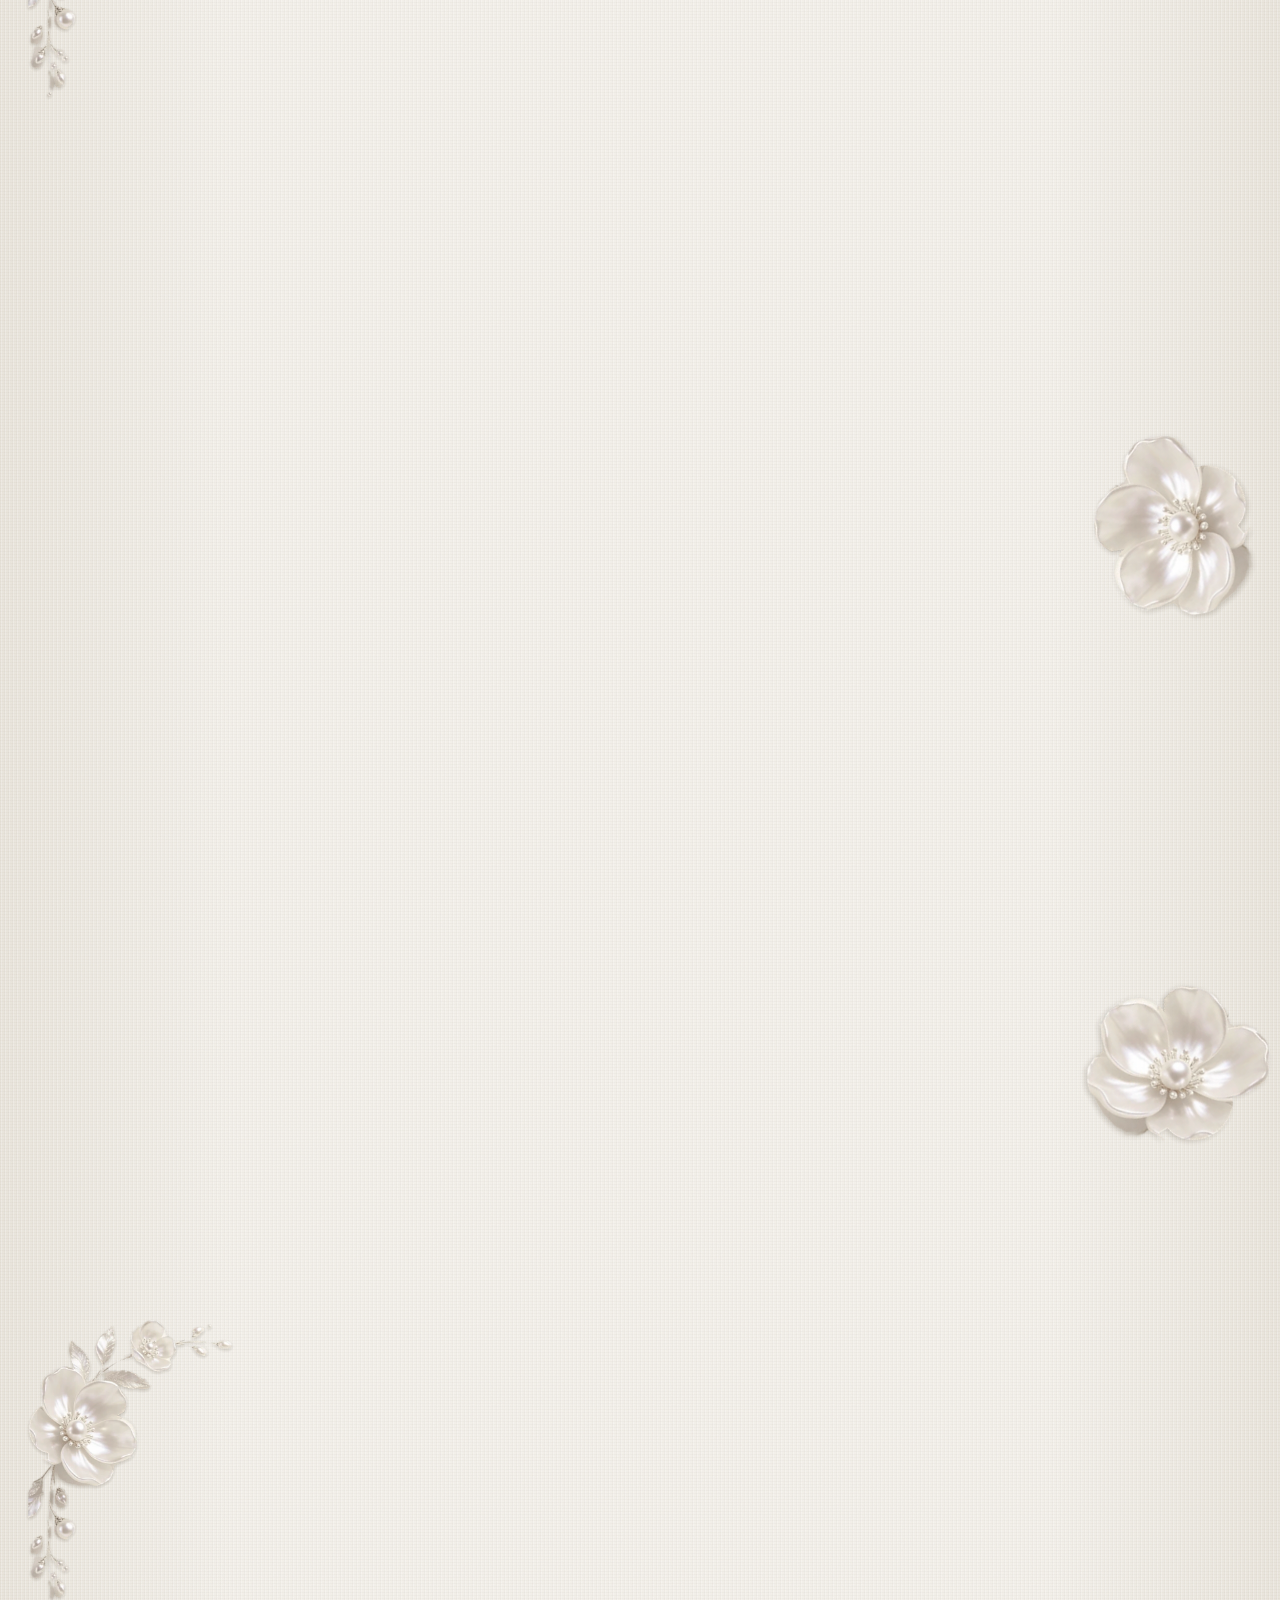
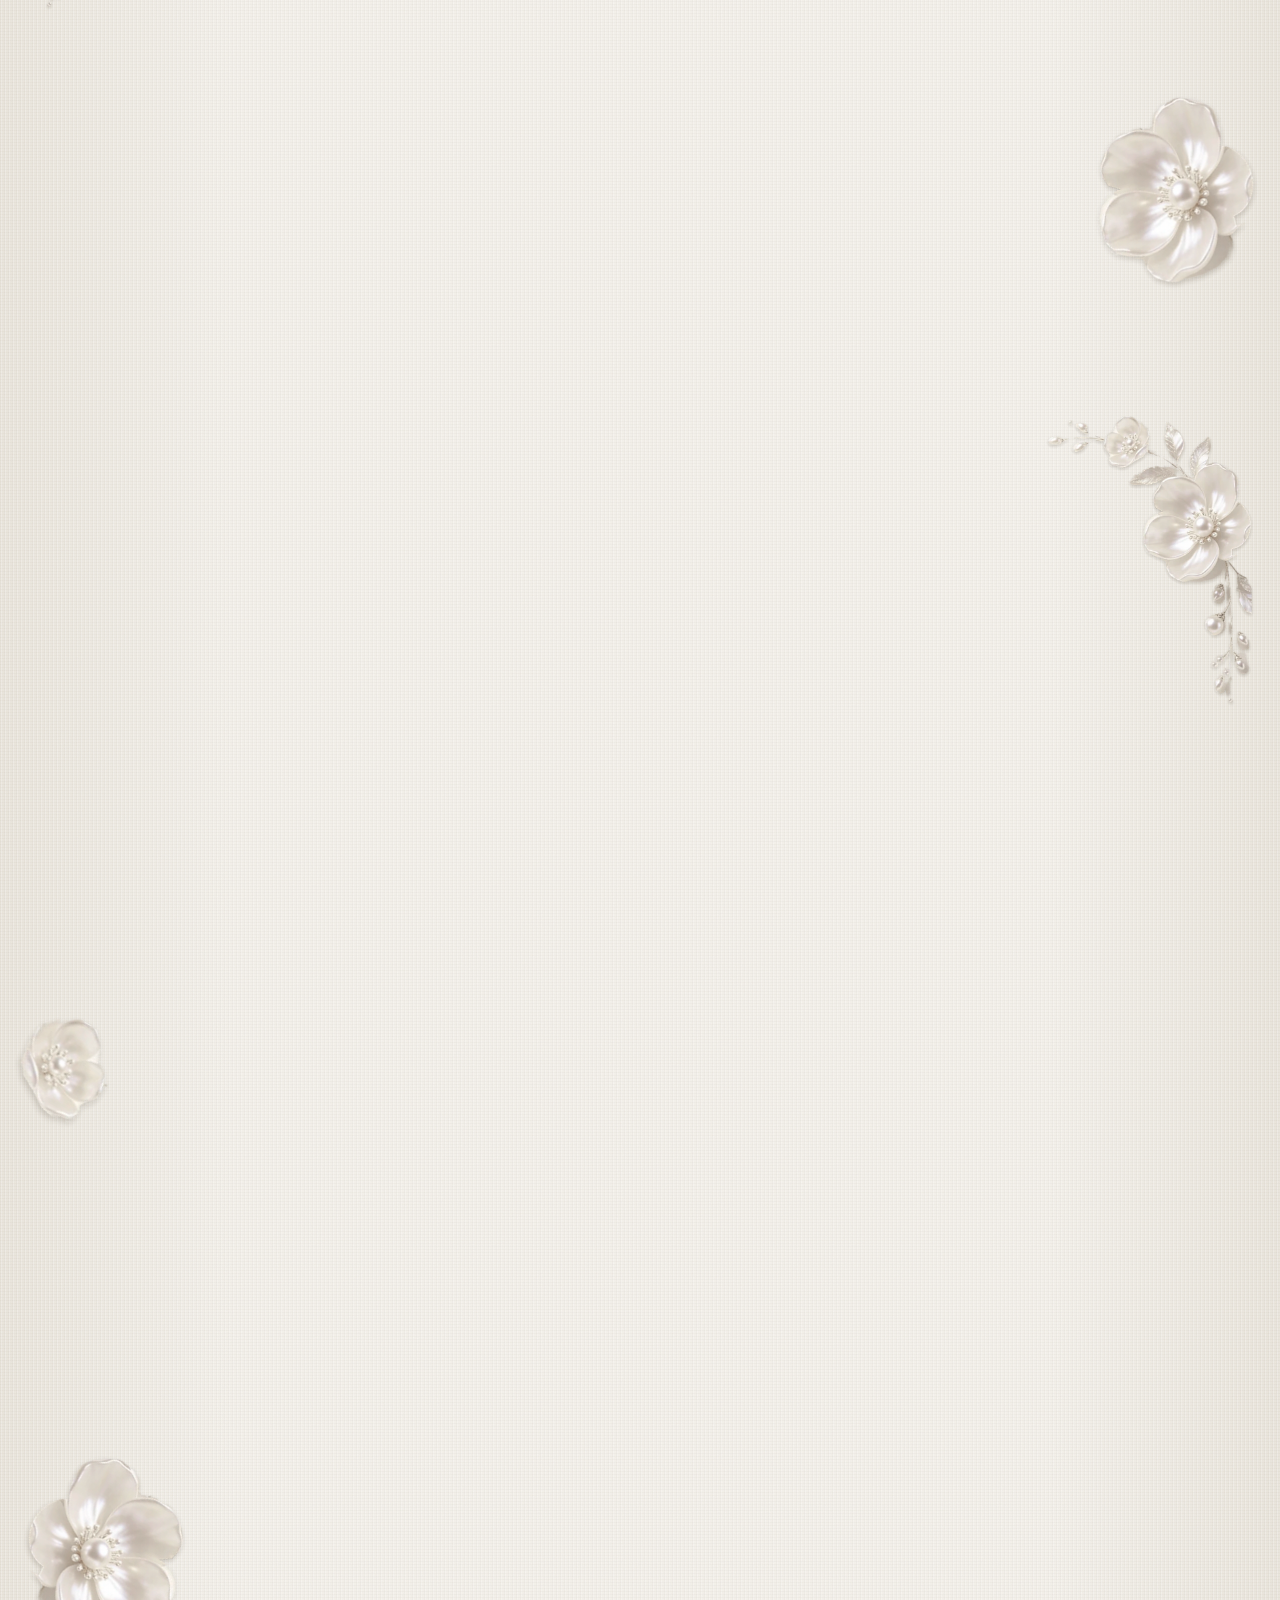
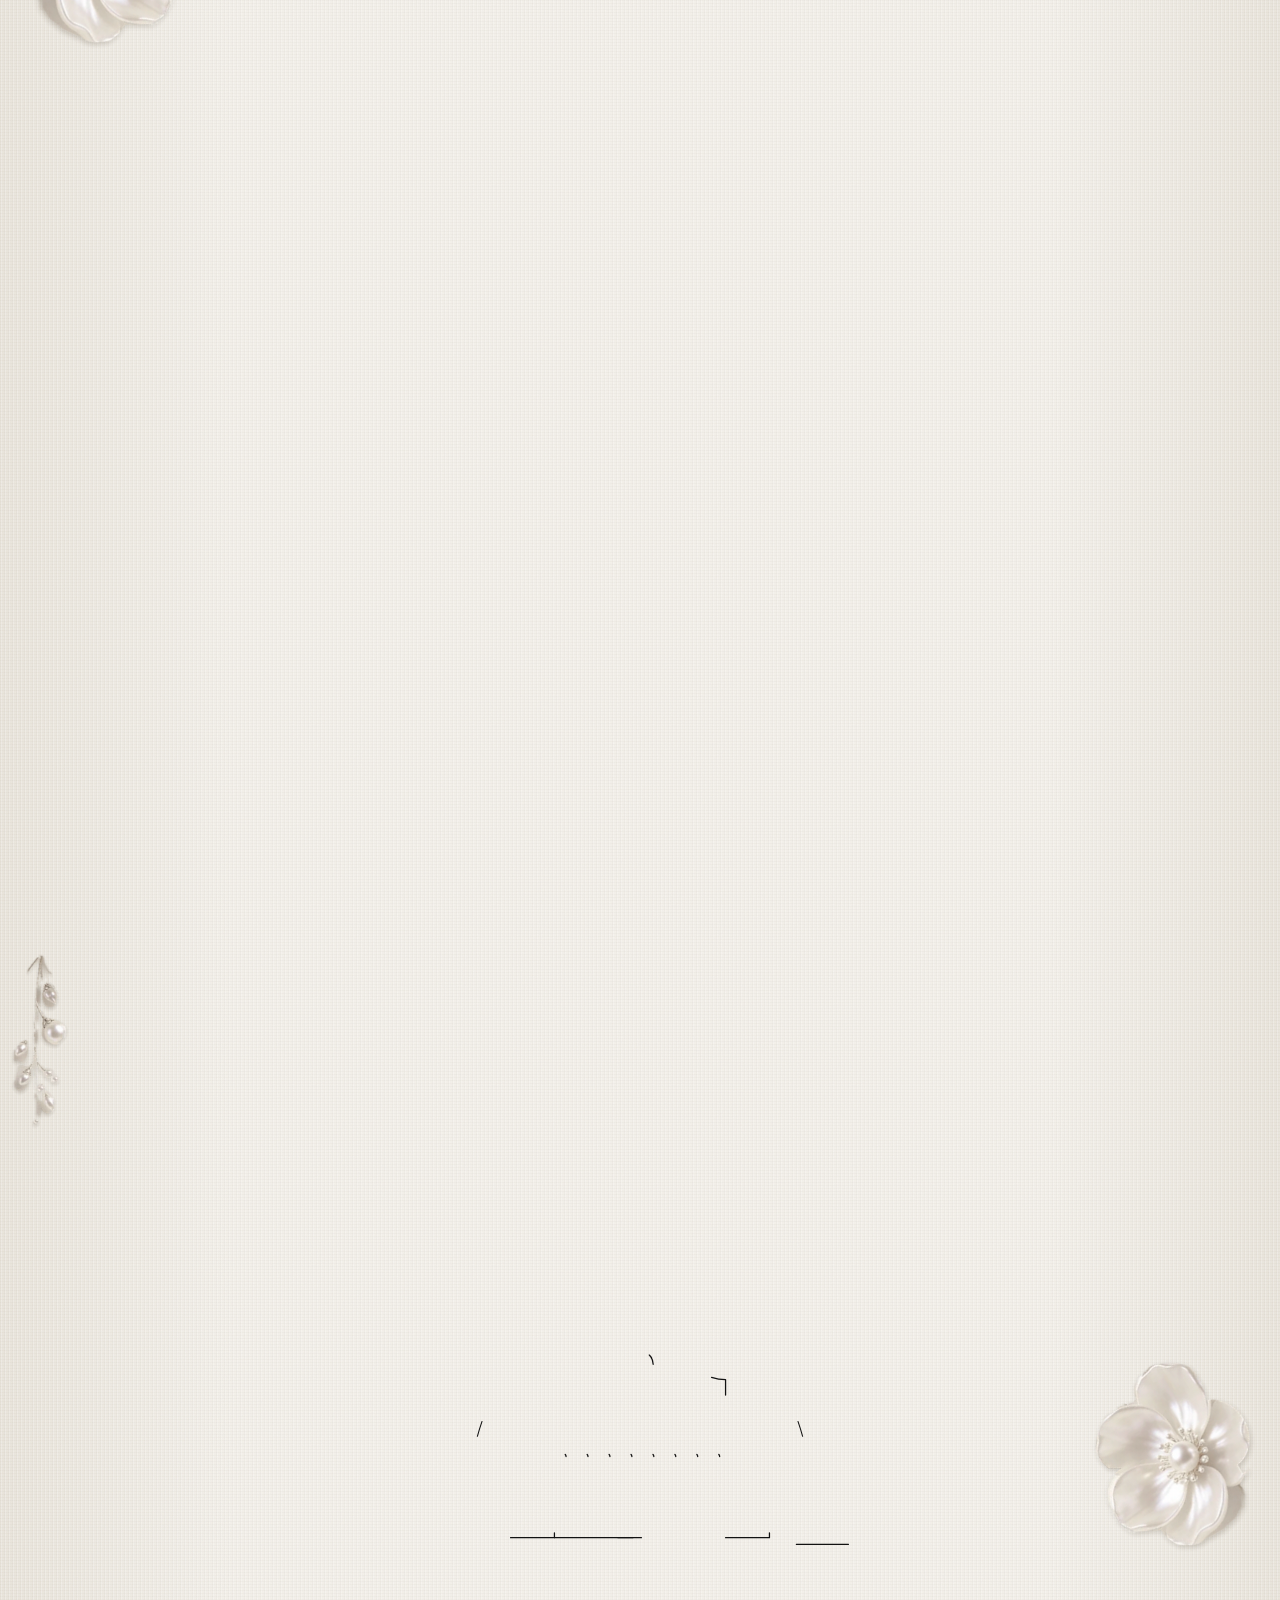
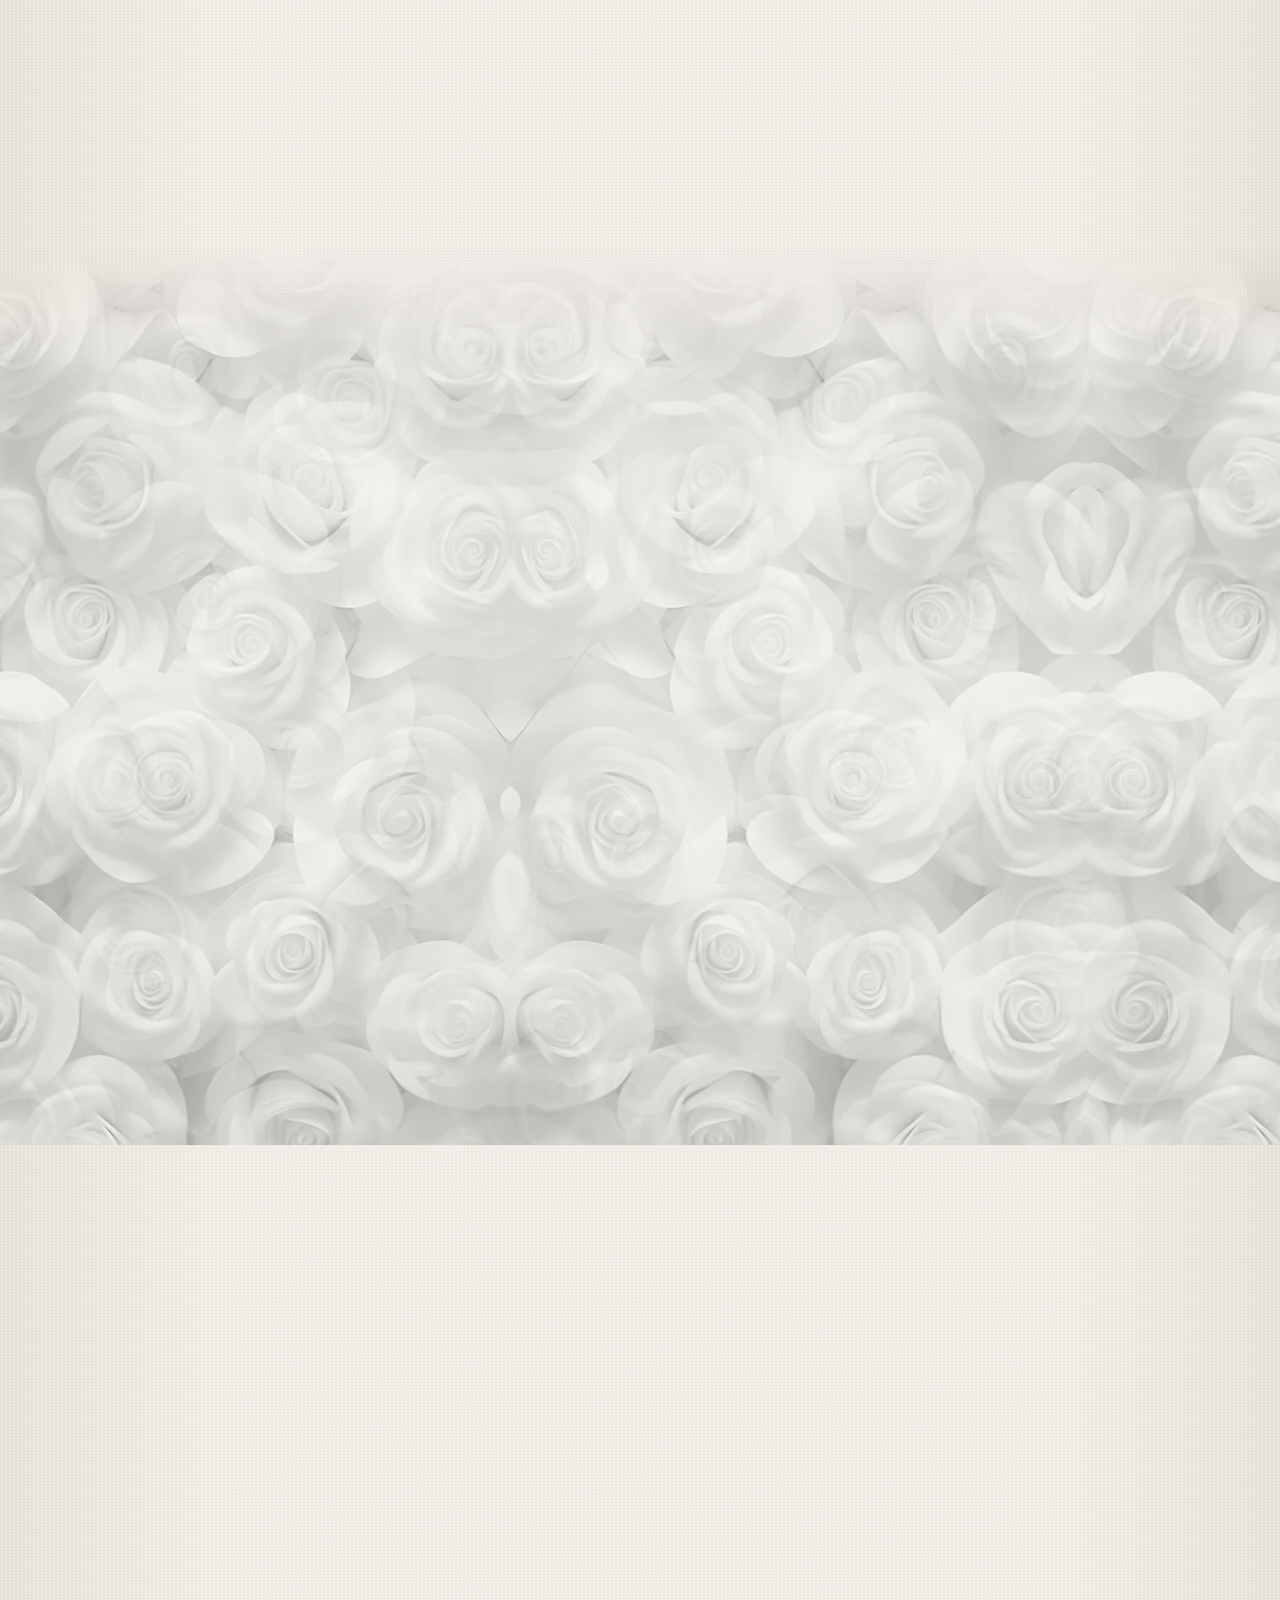
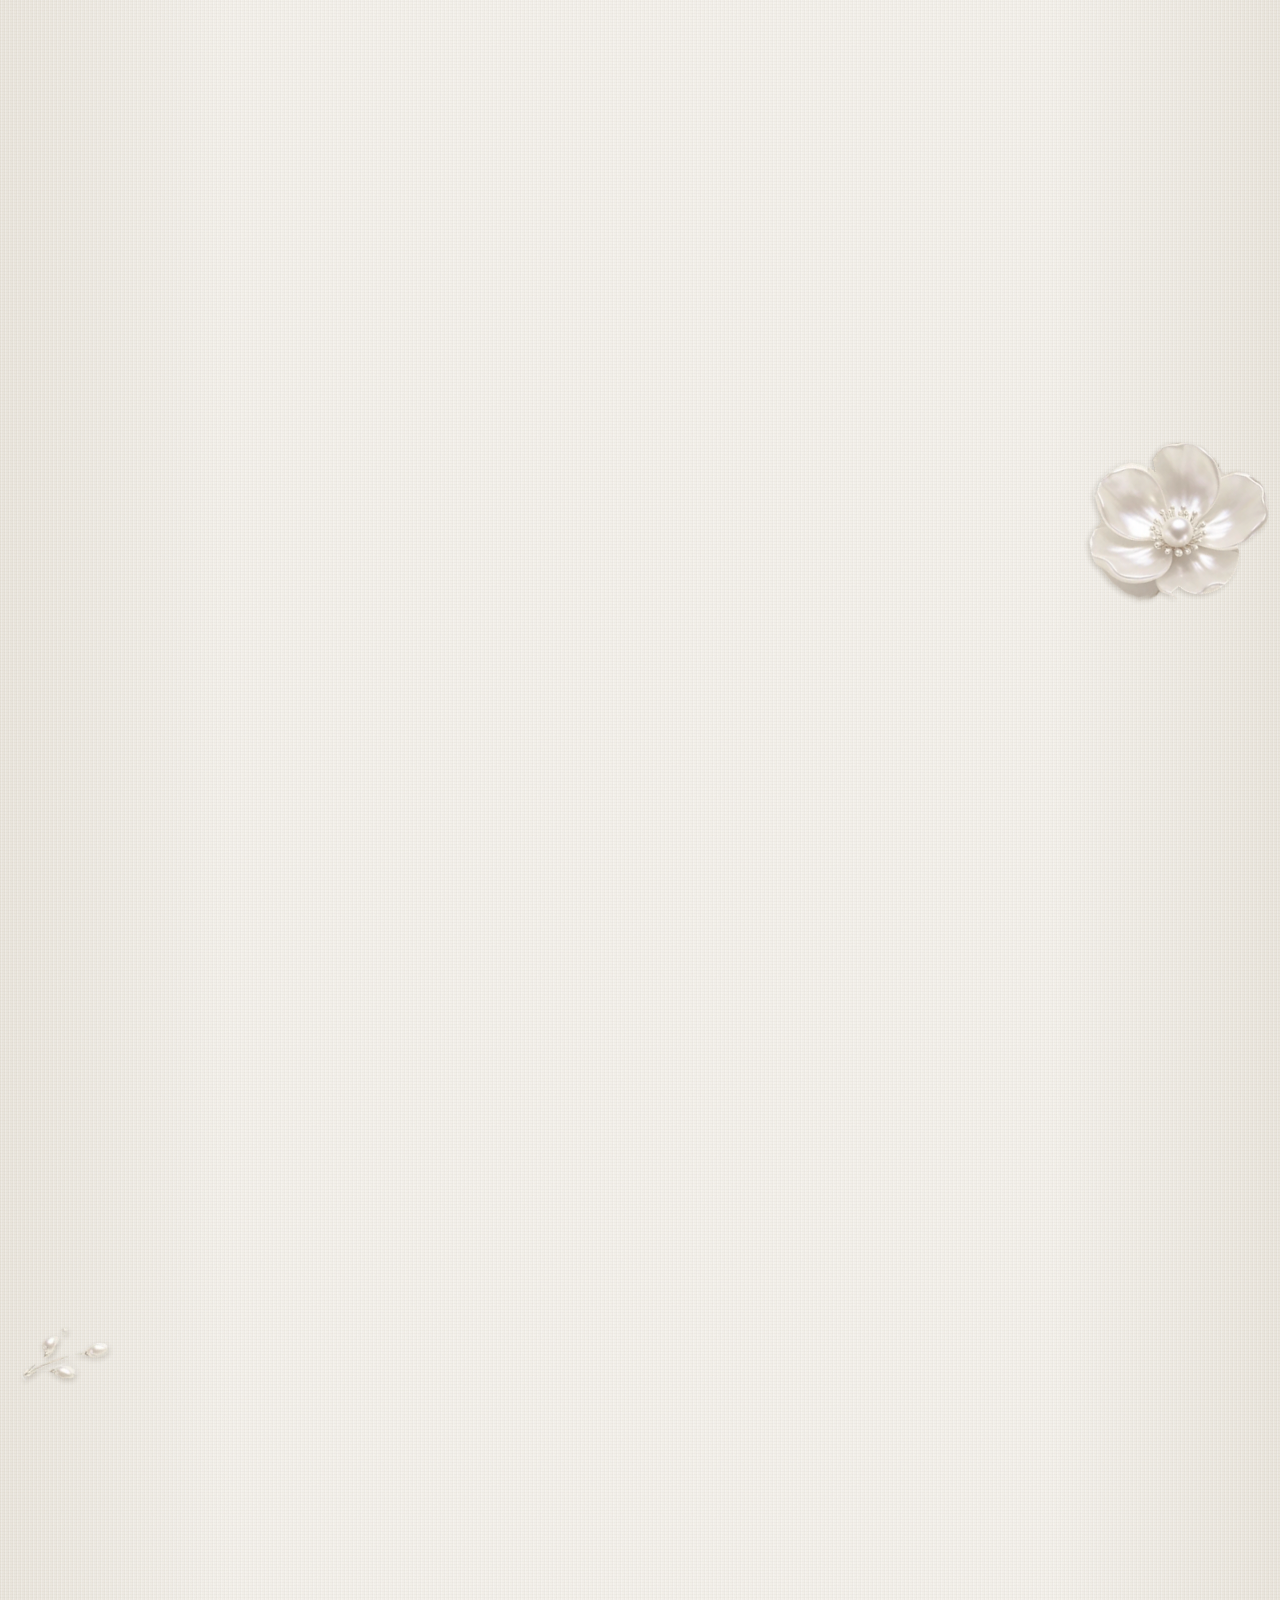
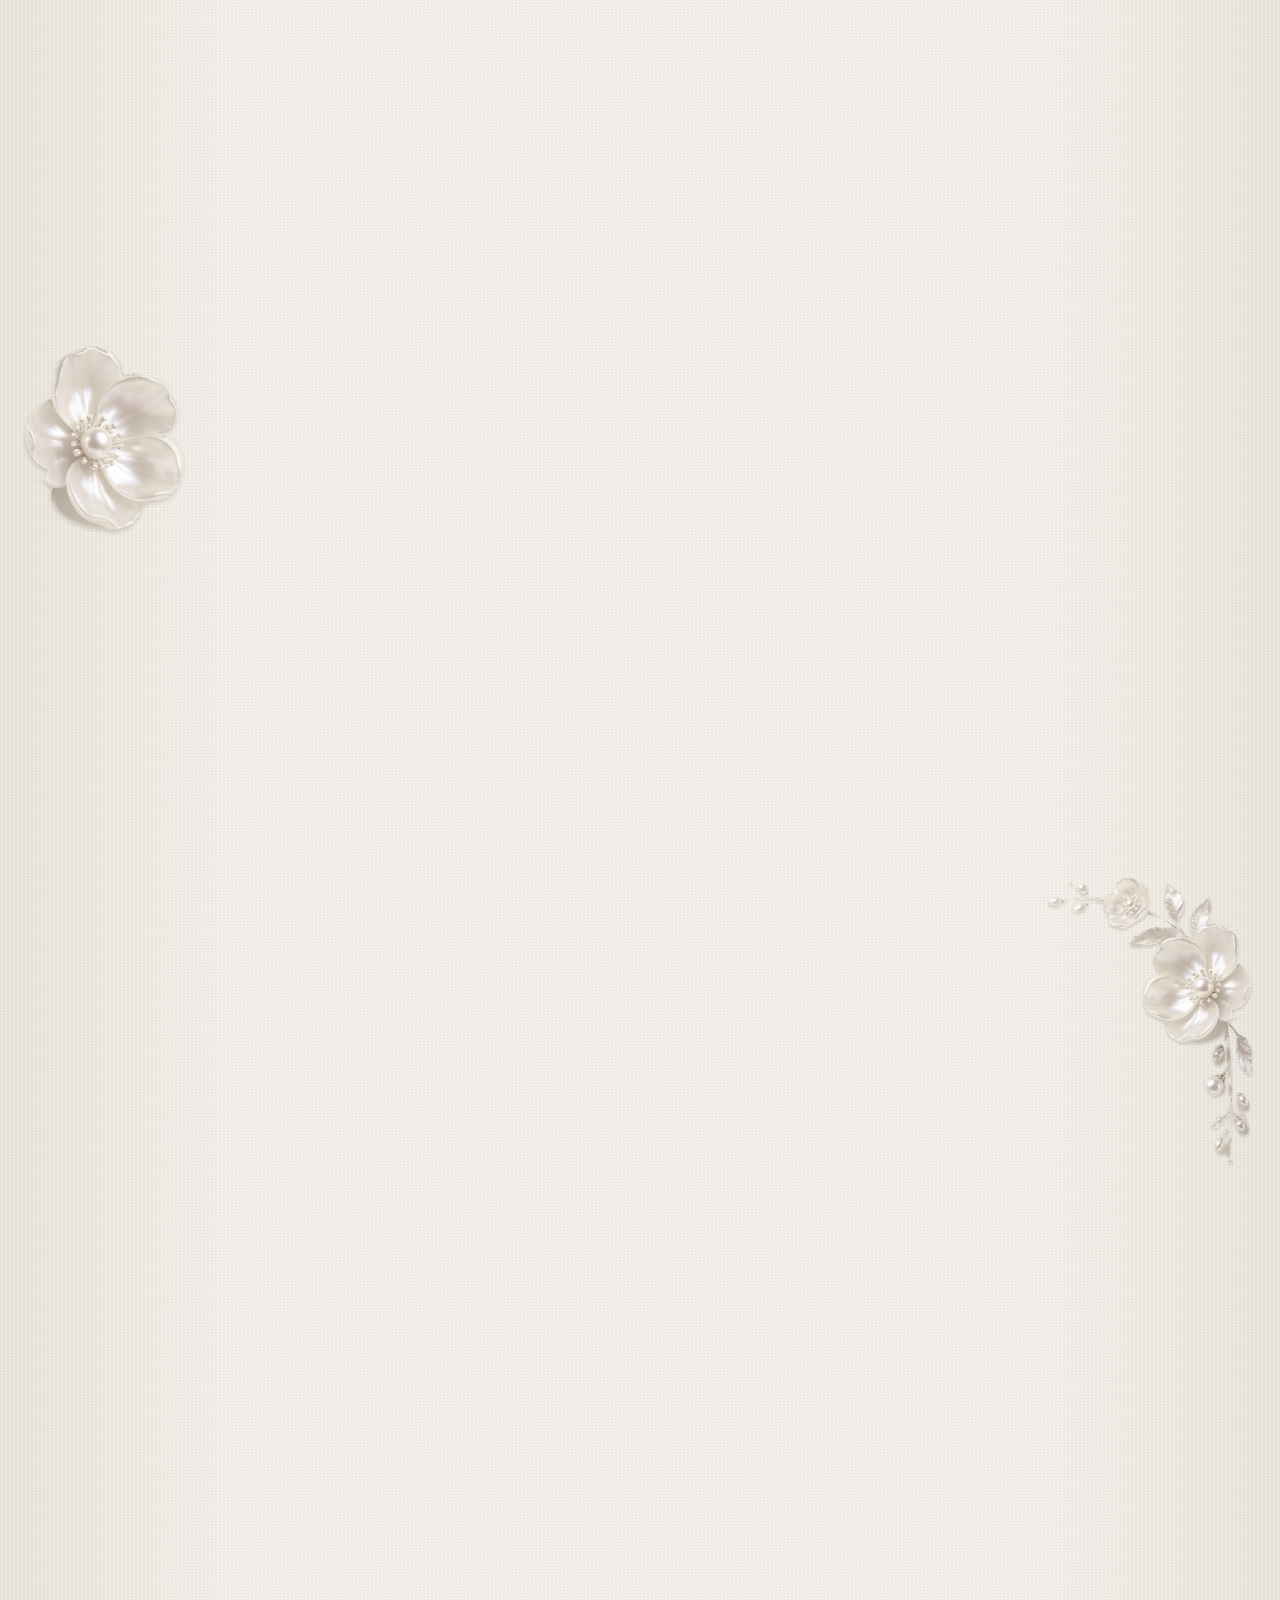
==== commit 9790ac31: "RSVP: remove the "Kindly respond by" line Only the heading, the dove with the envelope and "Tap RSVP" ====
--- a/site/index.html
+++ b/site/index.html
@@ -17,10 +17,10 @@
   <link rel="preconnect" href="https://fonts.gstatic.com" crossorigin>
   <link rel="stylesheet" href="https://fonts.googleapis.com/css2?family=Comforter&family=Cormorant+Garamond:ital,wght@0,400;0,500;0,600;1,500&family=Great+Vibes&family=Jost:wght@400;500&family=Pinyon+Script&display=swap">
 
-  <link rel="stylesheet" href="css/base.css?v=20261022i">
-  <link rel="stylesheet" href="css/components.css?v=20261022i">
-  <link rel="stylesheet" href="css/sections.css?v=20261022i">
-  <link rel="stylesheet" href="css/page.css?v=20261022i">
+  <link rel="stylesheet" href="css/base.css?v=20261022j">
+  <link rel="stylesheet" href="css/components.css?v=20261022j">
+  <link rel="stylesheet" href="css/sections.css?v=20261022j">
+  <link rel="stylesheet" href="css/page.css?v=20261022j">
 
   <script>
     (function (d) {
@@ -71,7 +71,7 @@
       </div>
     </div>
 
-    <img class="op-car" id="op-car" src="assets/images/wedding-car.webp?v=20261022i" width="720" height="1219"
+    <img class="op-car" id="op-car" src="assets/images/wedding-car.webp?v=20261022j" width="720" height="1219"
          alt="A bride and groom waving from a white vintage wedding car" fetchpriority="high" decoding="async">
 
     <!-- Dense pearl-flower columns down both sides, leaving a narrow path
@@ -84,26 +84,26 @@
          trim from the couple's envelope, closed with the pearl dove seal. -->
     <div class="op-envelope" id="op-envelope">
       <div class="ef ef--bottom" data-flap="bottom" aria-hidden="true">
-        <div class="ef__fill"><img class="ef__motif ef__motif--bottom" src="assets/images/lace-motif.webp?v=20261022i" alt="" decoding="async"></div>
+        <div class="ef__fill"><img class="ef__motif ef__motif--bottom" src="assets/images/lace-motif.webp?v=20261022j" alt="" decoding="async"></div>
         <i class="ef__trim"></i><i class="ef__trim"></i>
       </div>
       <div class="ef ef--top" data-flap="top" aria-hidden="true">
-        <div class="ef__fill"><img class="ef__motif ef__motif--top" src="assets/images/lace-motif.webp?v=20261022i" alt="" decoding="async"></div>
+        <div class="ef__fill"><img class="ef__motif ef__motif--top" src="assets/images/lace-motif.webp?v=20261022j" alt="" decoding="async"></div>
         <i class="ef__trim"></i><i class="ef__trim"></i>
       </div>
       <div class="ef ef--left" data-flap="left" aria-hidden="true">
-        <div class="ef__fill"><img class="ef__motif ef__motif--left" src="assets/images/lace-spray-left.webp?v=20261022i" alt="" decoding="async"></div>
+        <div class="ef__fill"><img class="ef__motif ef__motif--left" src="assets/images/lace-spray-left.webp?v=20261022j" alt="" decoding="async"></div>
         <i class="ef__trim"></i><i class="ef__trim"></i>
       </div>
       <div class="ef ef--right" data-flap="right" aria-hidden="true">
-        <div class="ef__fill"><img class="ef__motif ef__motif--right" src="assets/images/lace-spray-right.webp?v=20261022i" alt="" decoding="async"></div>
+        <div class="ef__fill"><img class="ef__motif ef__motif--right" src="assets/images/lace-spray-right.webp?v=20261022j" alt="" decoding="async"></div>
         <i class="ef__trim"></i><i class="ef__trim"></i>
       </div>
       <div class="env__shine" aria-hidden="true"></div>
       <div class="env__sparkles" aria-hidden="true"><i></i><i></i><i></i><i></i><i></i><i></i><i></i><i></i><i></i><i></i><i></i><i></i><i></i><i></i><i></i><i></i></div>
       <div class="env__glow" aria-hidden="true"></div>
       <button class="op-seal" id="splash-open" type="button" aria-label="Open the wedding invitation of Angel and David">
-        <img src="assets/images/dove-seal.webp?v=20261022i" width="360" height="360" alt="" fetchpriority="high" decoding="async">
+        <img src="assets/images/dove-seal.webp?v=20261022j" width="360" height="360" alt="" fetchpriority="high" decoding="async">
       </button>
       <p class="op-hint" aria-hidden="true">Your invitation is opening<span class="op-dots"><i>.</i><i>.</i><i>.</i></span></p>
     </div>
@@ -169,28 +169,28 @@
     </div>
   </noscript>
 
-  <script src="content.js?v=20261022i" defer></script>
-  <script src="js/core.js?v=20261022i" defer></script>
-  <script src="js/ornaments.js?v=20261022i" defer></script>
-  <script src="js/florals.js?v=20261022i" defer></script>
-  <script src="js/decor.js?v=20261022i" defer></script>
-  <script src="js/pixel.js?v=20261022i" defer></script>
-  <script src="js/sections/01-splash.js?v=20261022i" defer></script>
-  <script src="js/sections/02-welcome.js?v=20261022i" defer></script>
-  <script src="js/sections/03-save-the-date.js?v=20261022i" defer></script>
-  <script src="js/sections/04-countdown.js?v=20261022i" defer></script>
-  <script src="js/sections/04b-gallery.js?v=20261022i" defer></script>
-  <script src="js/sections/05-family.js?v=20261022i" defer></script>
-  <script src="js/sections/06-events.js?v=20261022i" defer></script>
-  <script src="js/sections/07-dress-code.js?v=20261022i" defer></script>
-  <script src="js/sections/08-gifting.js?v=20261022i" defer></script>
-  <script src="js/sections/09-venues.js?v=20261022i" defer></script>
-  <script src="js/sections/10-wishes.js?v=20261022i" defer></script>
-  <script src="js/sections/11-rsvp.js?v=20261022i" defer></script>
-  <script src="js/sections/12-travel.js?v=20261022i" defer></script>
-  <script src="js/sections/13-contact.js?v=20261022i" defer></script>
-  <script src="js/sections/14-thank-you.js?v=20261022i" defer></script>
-  <script src="js/main.js?v=20261022i" defer></script>
+  <script src="content.js?v=20261022j" defer></script>
+  <script src="js/core.js?v=20261022j" defer></script>
+  <script src="js/ornaments.js?v=20261022j" defer></script>
+  <script src="js/florals.js?v=20261022j" defer></script>
+  <script src="js/decor.js?v=20261022j" defer></script>
+  <script src="js/pixel.js?v=20261022j" defer></script>
+  <script src="js/sections/01-splash.js?v=20261022j" defer></script>
+  <script src="js/sections/02-welcome.js?v=20261022j" defer></script>
+  <script src="js/sections/03-save-the-date.js?v=20261022j" defer></script>
+  <script src="js/sections/04-countdown.js?v=20261022j" defer></script>
+  <script src="js/sections/04b-gallery.js?v=20261022j" defer></script>
+  <script src="js/sections/05-family.js?v=20261022j" defer></script>
+  <script src="js/sections/06-events.js?v=20261022j" defer></script>
+  <script src="js/sections/07-dress-code.js?v=20261022j" defer></script>
+  <script src="js/sections/08-gifting.js?v=20261022j" defer></script>
+  <script src="js/sections/09-venues.js?v=20261022j" defer></script>
+  <script src="js/sections/10-wishes.js?v=20261022j" defer></script>
+  <script src="js/sections/11-rsvp.js?v=20261022j" defer></script>
+  <script src="js/sections/12-travel.js?v=20261022j" defer></script>
+  <script src="js/sections/13-contact.js?v=20261022j" defer></script>
+  <script src="js/sections/14-thank-you.js?v=20261022j" defer></script>
+  <script src="js/main.js?v=20261022j" defer></script>
 
   <!-- Safety net: if the app has not started after 4 s, remove the splash
        and show a static summary so guests are never stuck. -->
--- a/site/css/sections.css
+++ b/site/css/sections.css
@@ -231,7 +231,7 @@
   height: var(--trim);
   margin-top: calc(var(--trim) / -2);
   transform-origin: 0 50%;
-  background: url("../assets/images/lace-pearl-trim.webp?v=20261022i") repeat-x 0 50% / auto 100%;
+  background: url("../assets/images/lace-pearl-trim.webp?v=20261022j") repeat-x 0 50% / auto 100%;
 }
 
 /* Light: a glow from the seal, a sheen sweeping the lace, pearls sparkling. */
@@ -698,7 +698,7 @@
   height: 12px;
   margin-top: -6px;
   transform-origin: 0 50%;
-  background: url("../assets/images/bead-chain.webp?v=20261022i") repeat-x left center / 24px 12px;
+  background: url("../assets/images/bead-chain.webp?v=20261022j") repeat-x left center / 24px 12px;
   filter: drop-shadow(0 2px 2px rgba(60, 50, 35, .18));
 }
 .cd-tile { display: flex; flex-direction: column; align-items: center; gap: .25rem; min-width: 0; }
@@ -1231,7 +1231,7 @@
 .ww-bg__roses {
   position: absolute;
   inset: -7%;
-  background: url("../assets/images/white-roses.webp?v=20261022i") 8% 50% / auto 100% repeat-x;
+  background: url("../assets/images/white-roses.webp?v=20261022j") 8% 50% / auto 100% repeat-x;
   will-change: transform, opacity;
 }
 .ww-bg__roses--b { opacity: .3; background-position: 62% 20%; transform: rotate(180deg) scale(1.14); }
@@ -1432,7 +1432,6 @@
 .rv-hint { margin: 1rem 0 .35rem; font: 500 .75rem/1.4 var(--font-body); letter-spacing: .18em; text-transform: uppercase; color: var(--muted); transition: opacity .8s ease .3s; }
 .rv-hint strong { font-weight: 600; color: var(--ink); }
 .rv.is-off .rv-hint { opacity: 0; }
-.rv .rsvp-by { display: flex; flex-wrap: wrap; gap: .5rem; justify-content: center; align-items: center; margin: .25rem 0 0; font-size: .95rem; }
 .rv [data-status]:not(:empty) { margin-top: 1.1rem; text-align: left; }
 
 /* ---------- A dove with beating wings (body and two wings) ---------- */
@@ -1666,10 +1665,10 @@
 .ct-row { display: flex; flex-direction: column; align-items: center; margin: 0 auto; padding: 0; list-style: none; max-width: 60rem; }
 .ct-item { position: relative; flex: none; display: flex; justify-content: center; }
 /* the pearl chain between the buttons (pearls and silver beads) */
-.ct-chain { width: 15px; height: 46px; background: url("../assets/images/bead-chain-v.webp?v=20261022i") center top / 15px auto repeat-y; filter: drop-shadow(0 2px 2px rgba(60, 50, 35, .18)); }
+.ct-chain { width: 15px; height: 46px; background: url("../assets/images/bead-chain-v.webp?v=20261022j") center top / 15px auto repeat-y; filter: drop-shadow(0 2px 2px rgba(60, 50, 35, .18)); }
 @media (min-width: 720px) {
   .ct-row { flex-direction: row; justify-content: center; }
-  .ct-chain { flex: 0 1 130px; width: auto; min-width: 40px; height: 16px; background: url("../assets/images/bead-chain.webp?v=20261022i") left center / auto 16px repeat-x; }
+  .ct-chain { flex: 0 1 130px; width: auto; min-width: 40px; height: 16px; background: url("../assets/images/bead-chain.webp?v=20261022j") left center / auto 16px repeat-x; }
 }
 /* the button: a round picture and a name */
 .ct-pill {
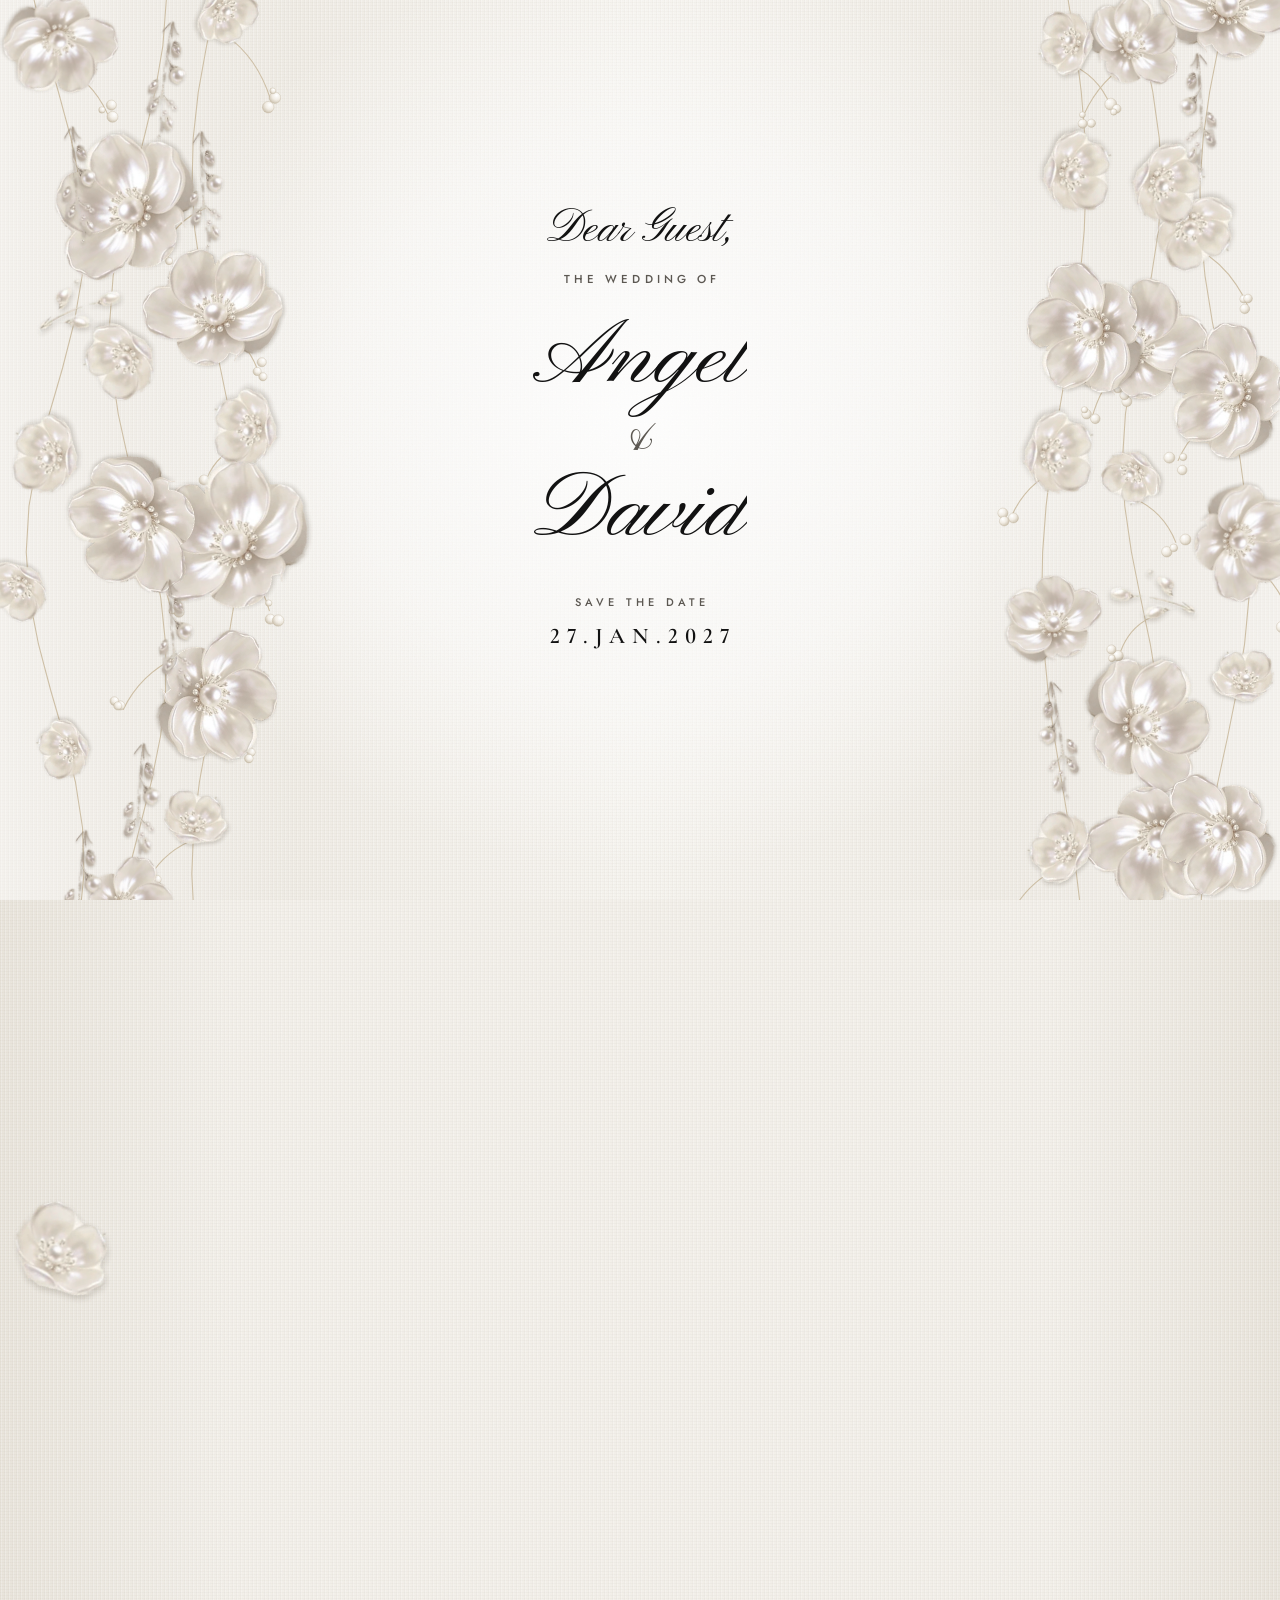
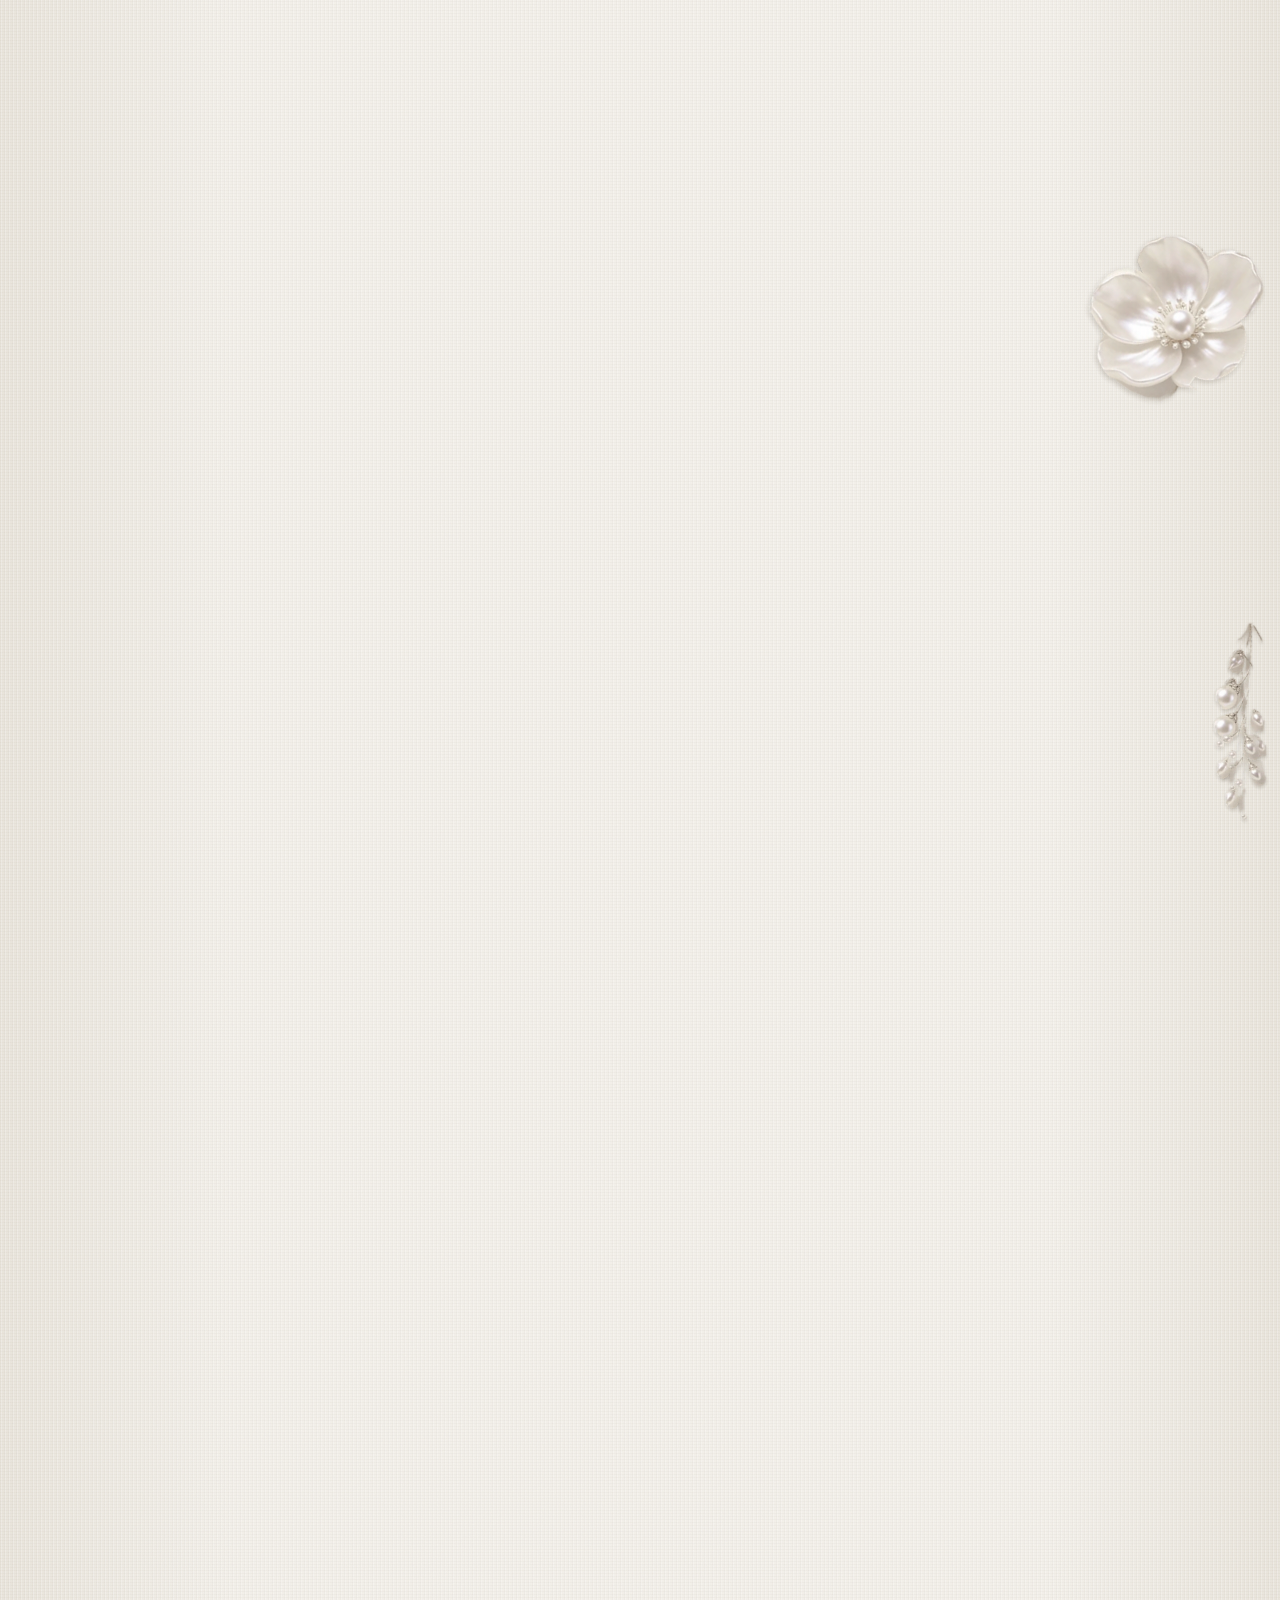
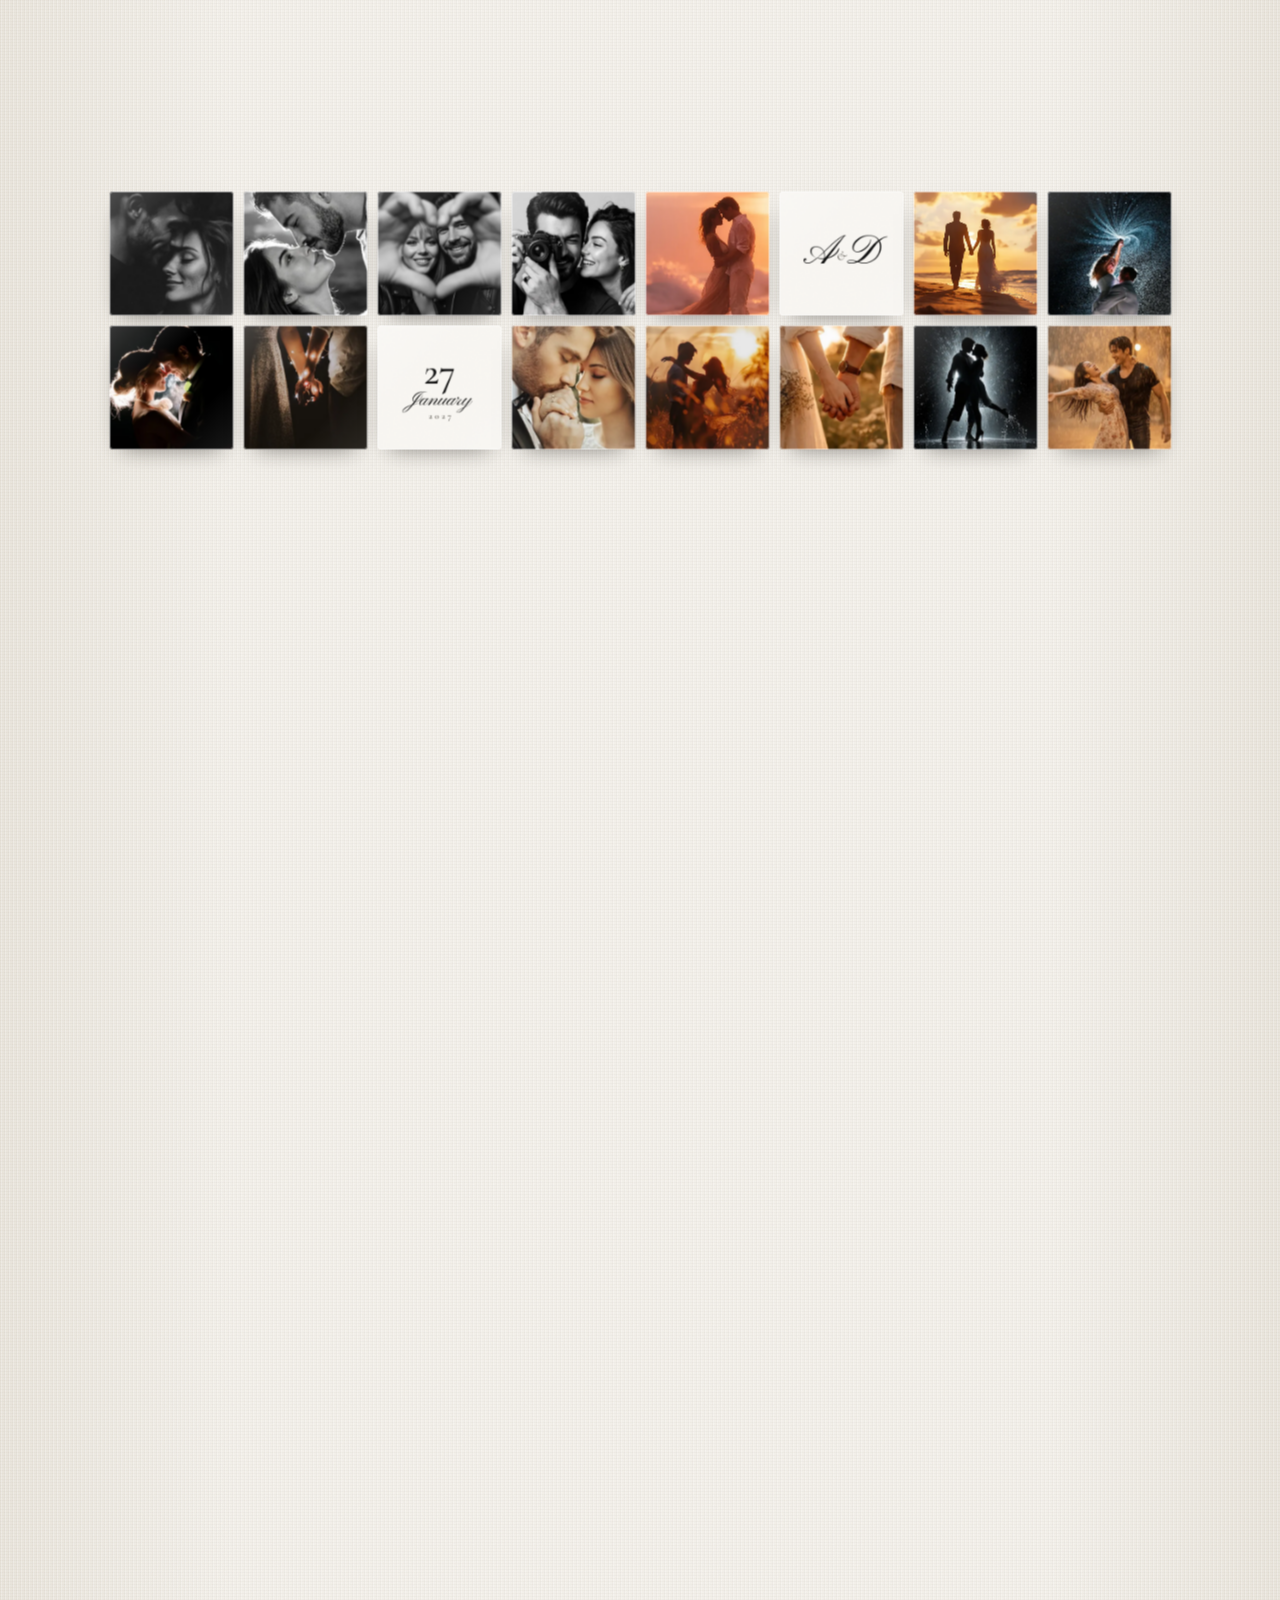
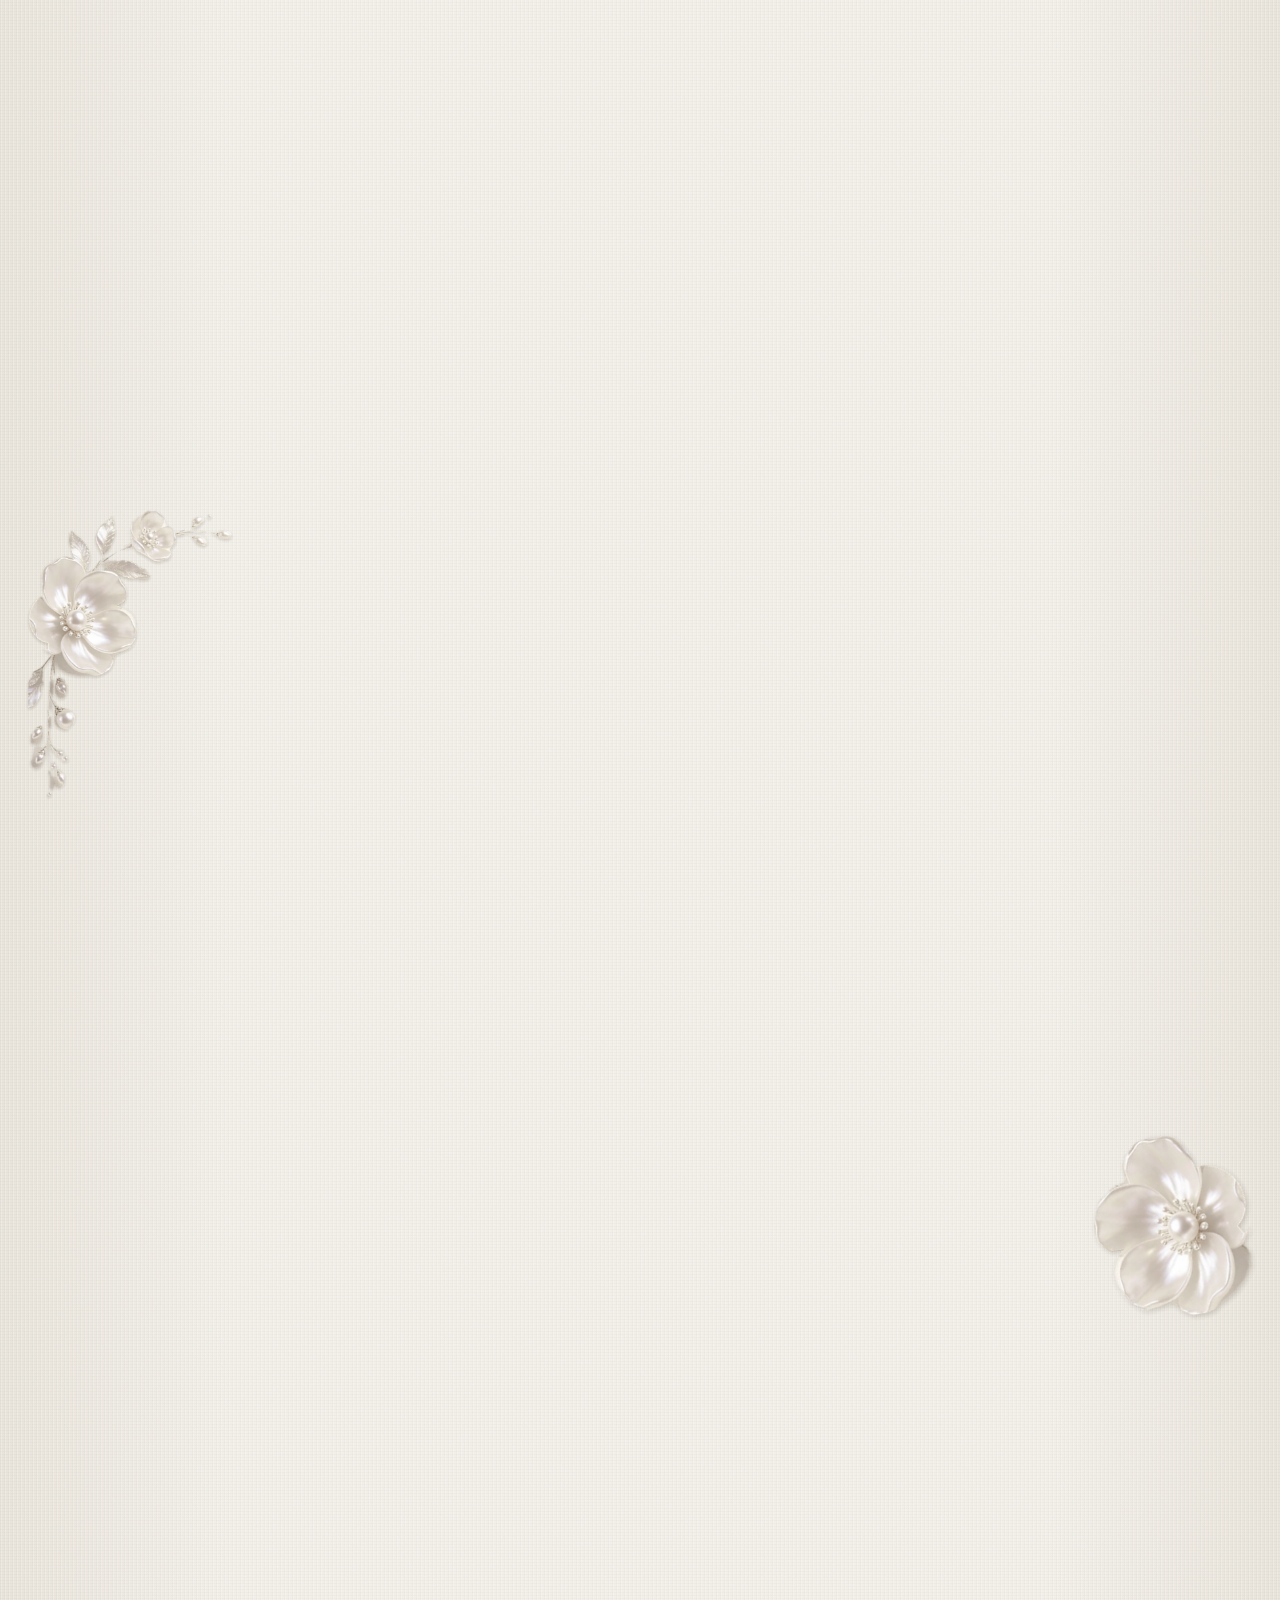
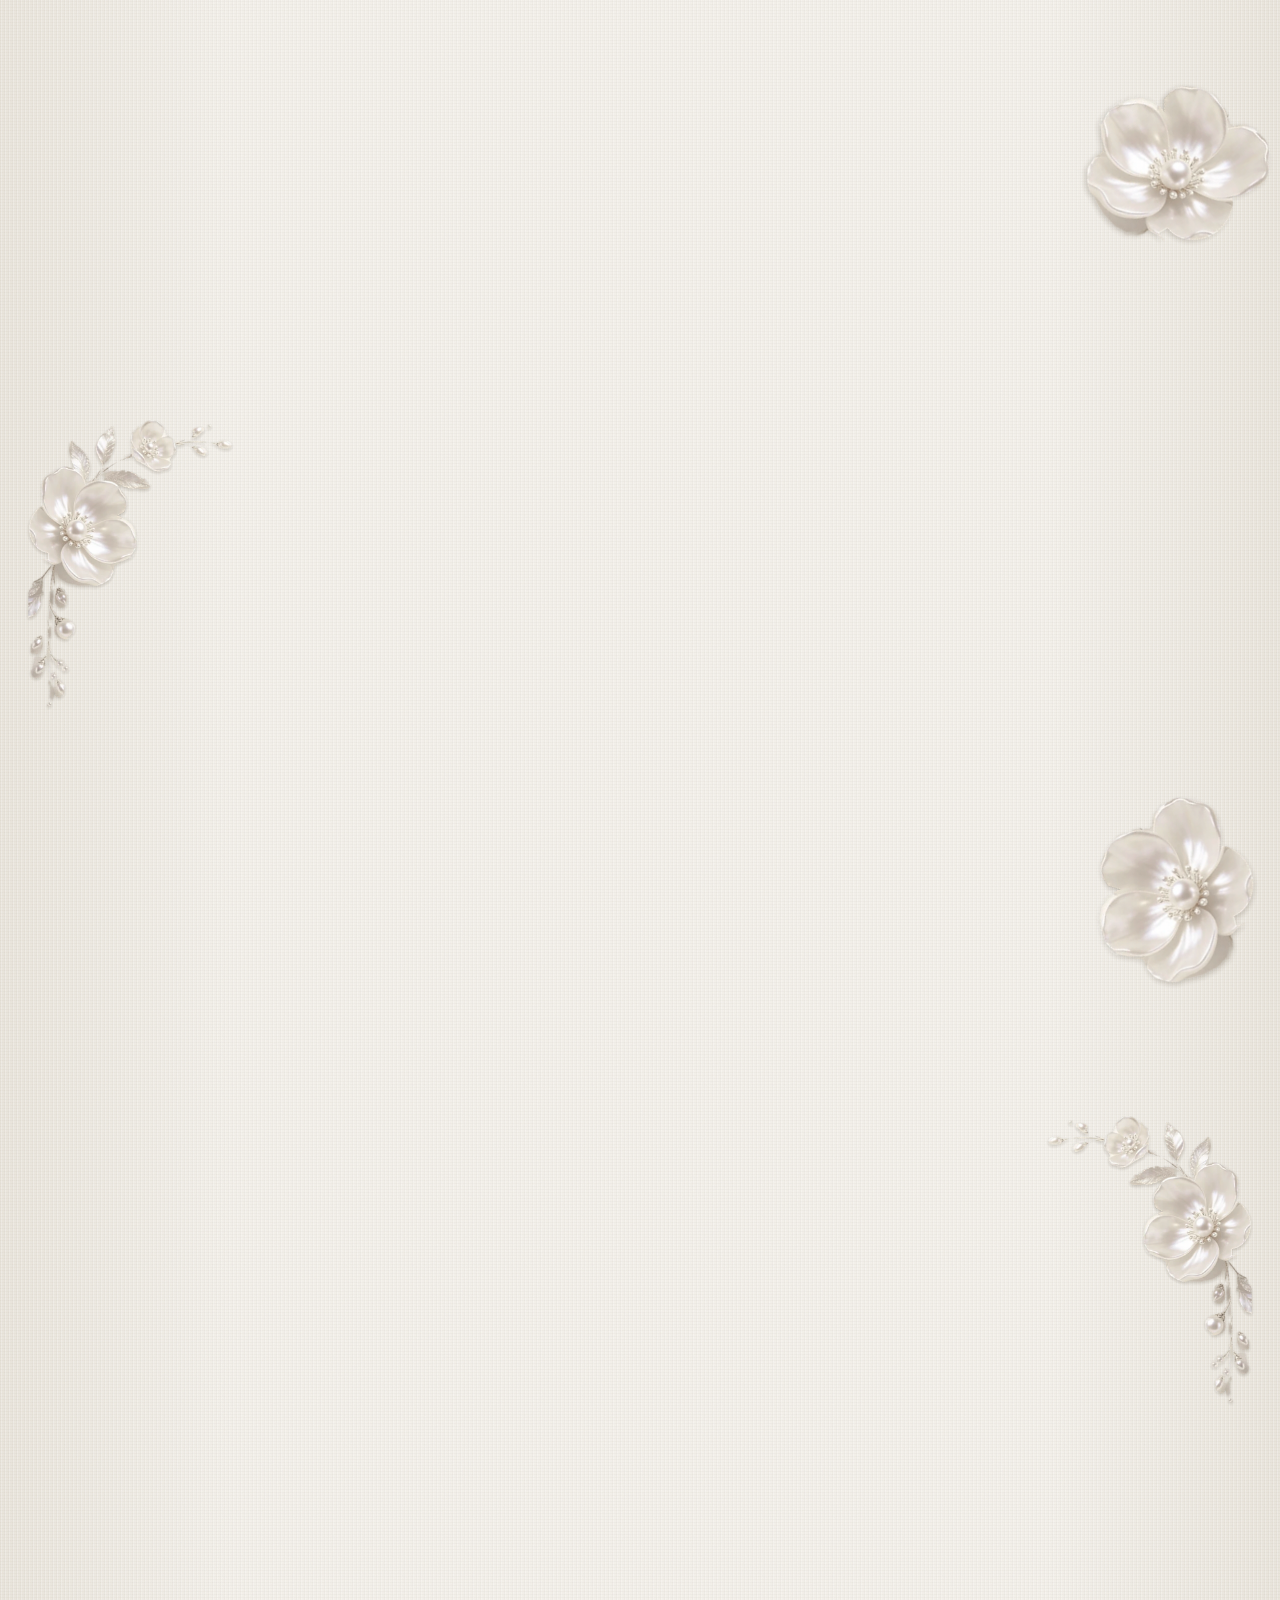
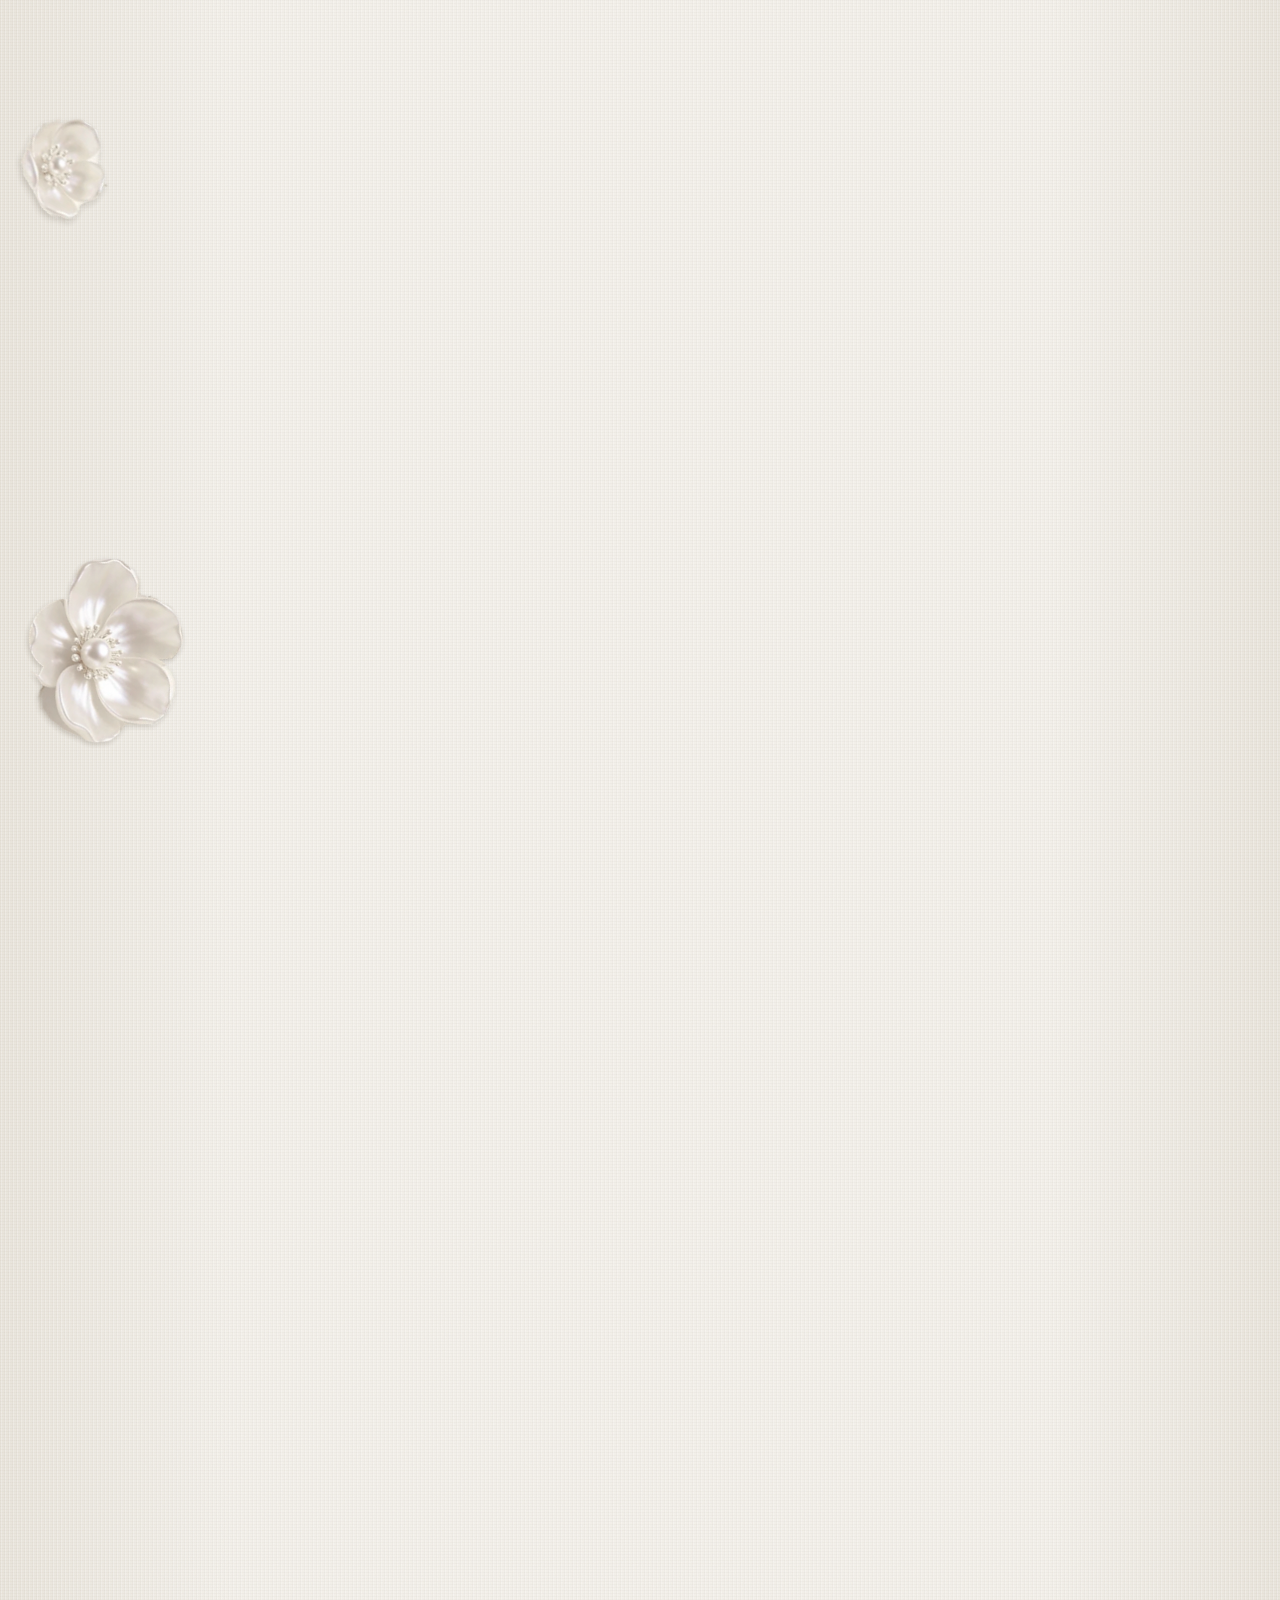
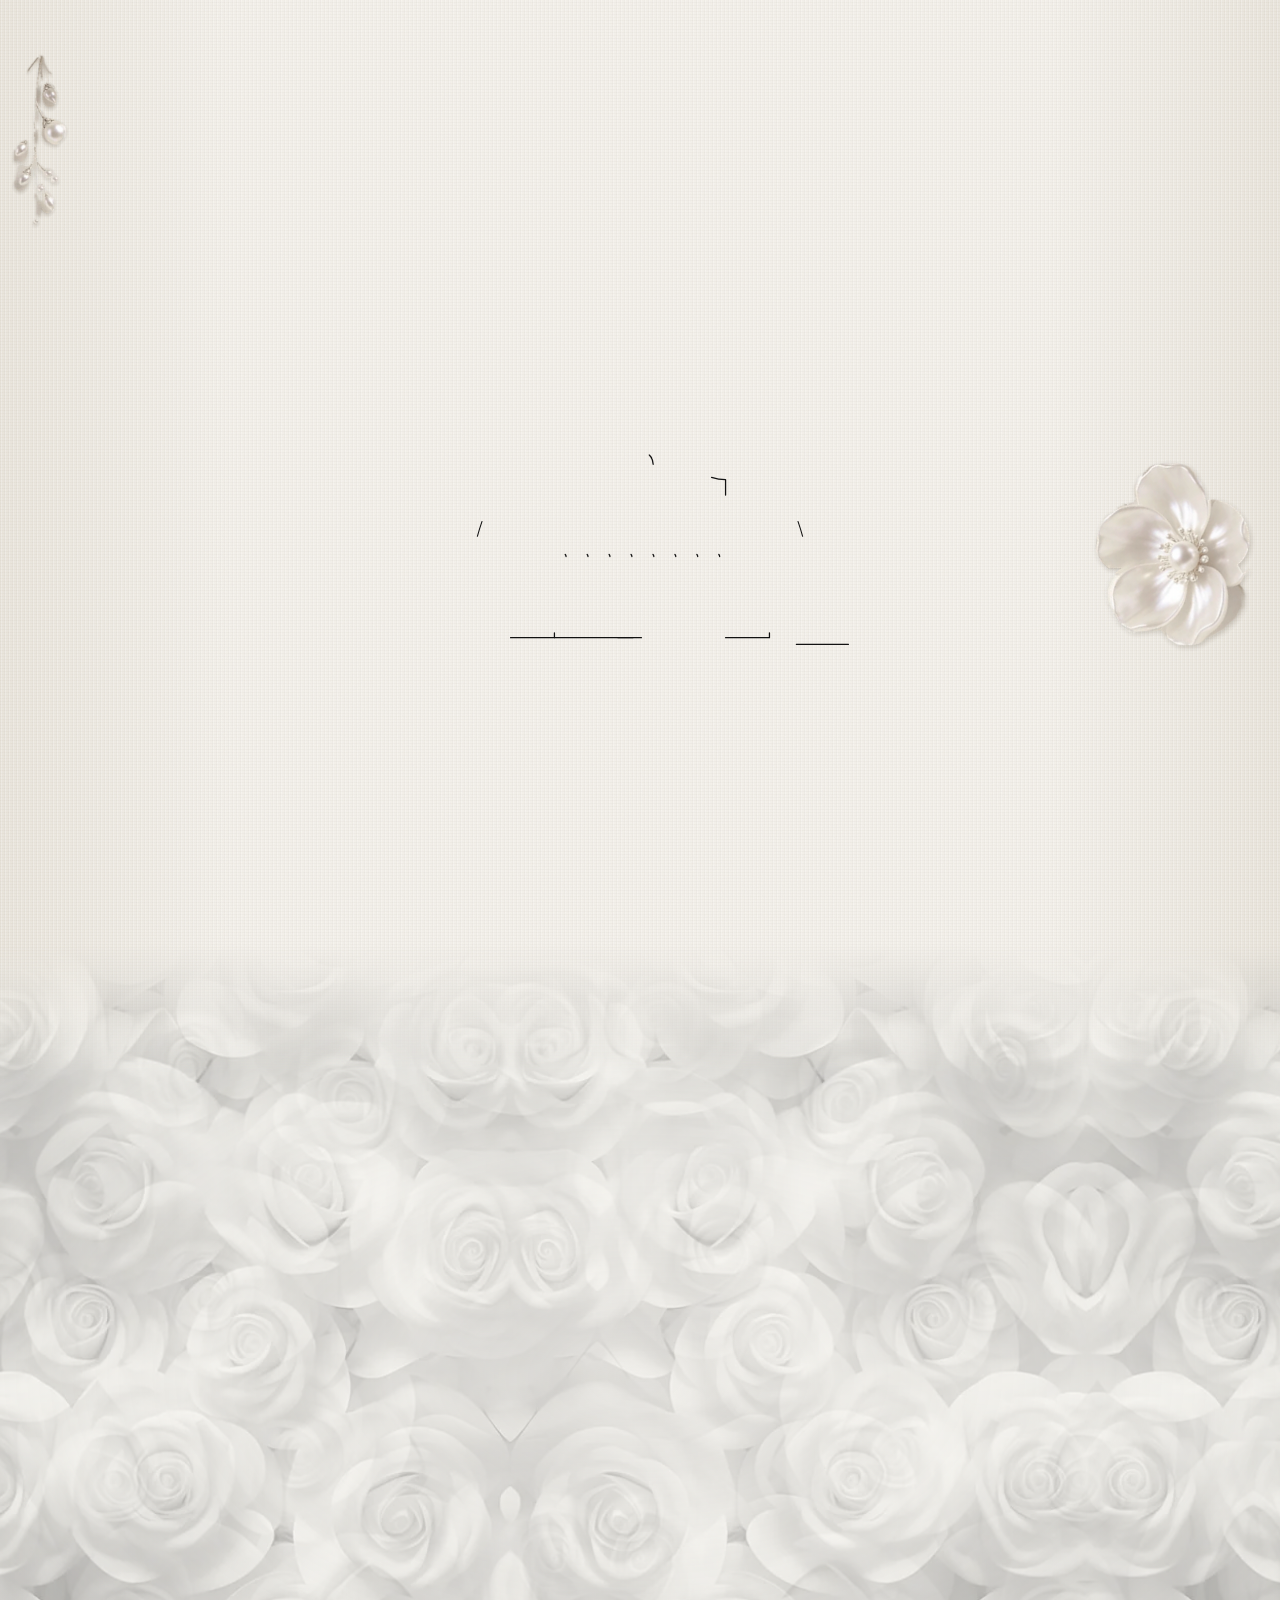
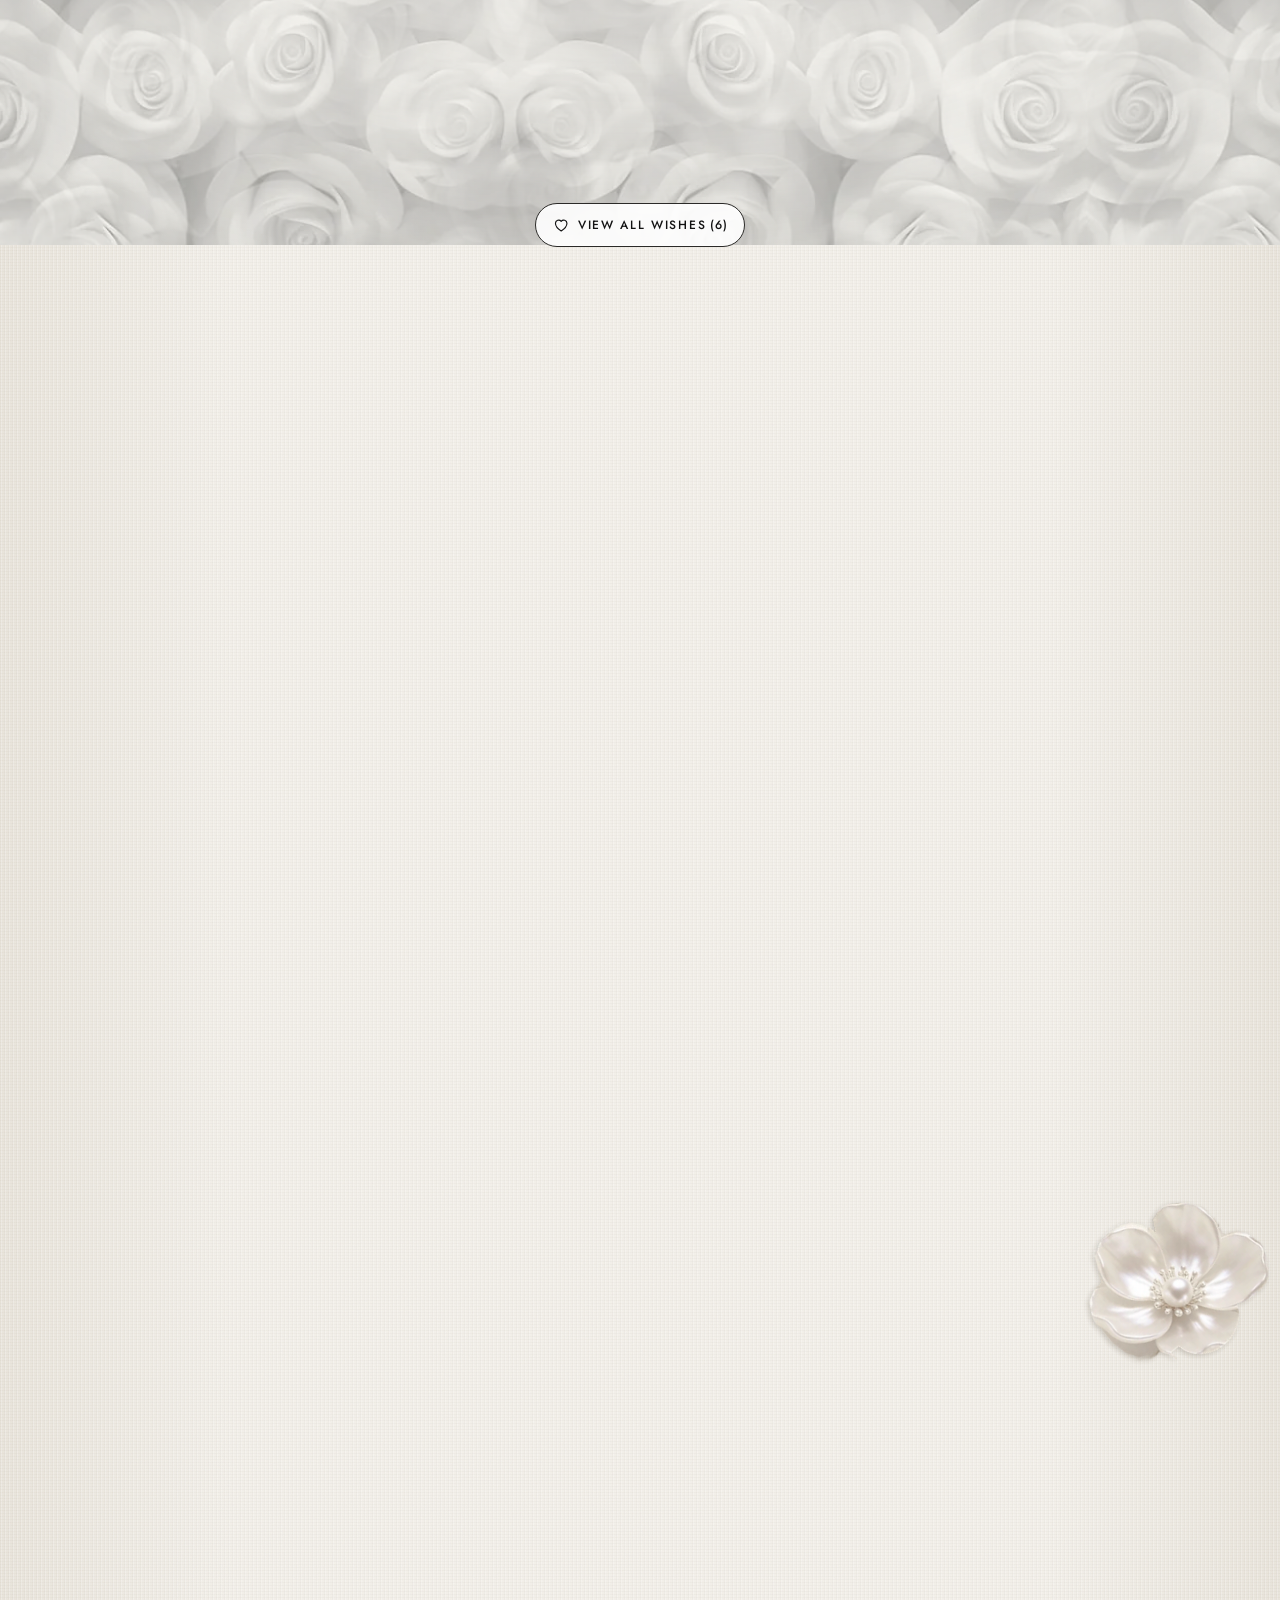
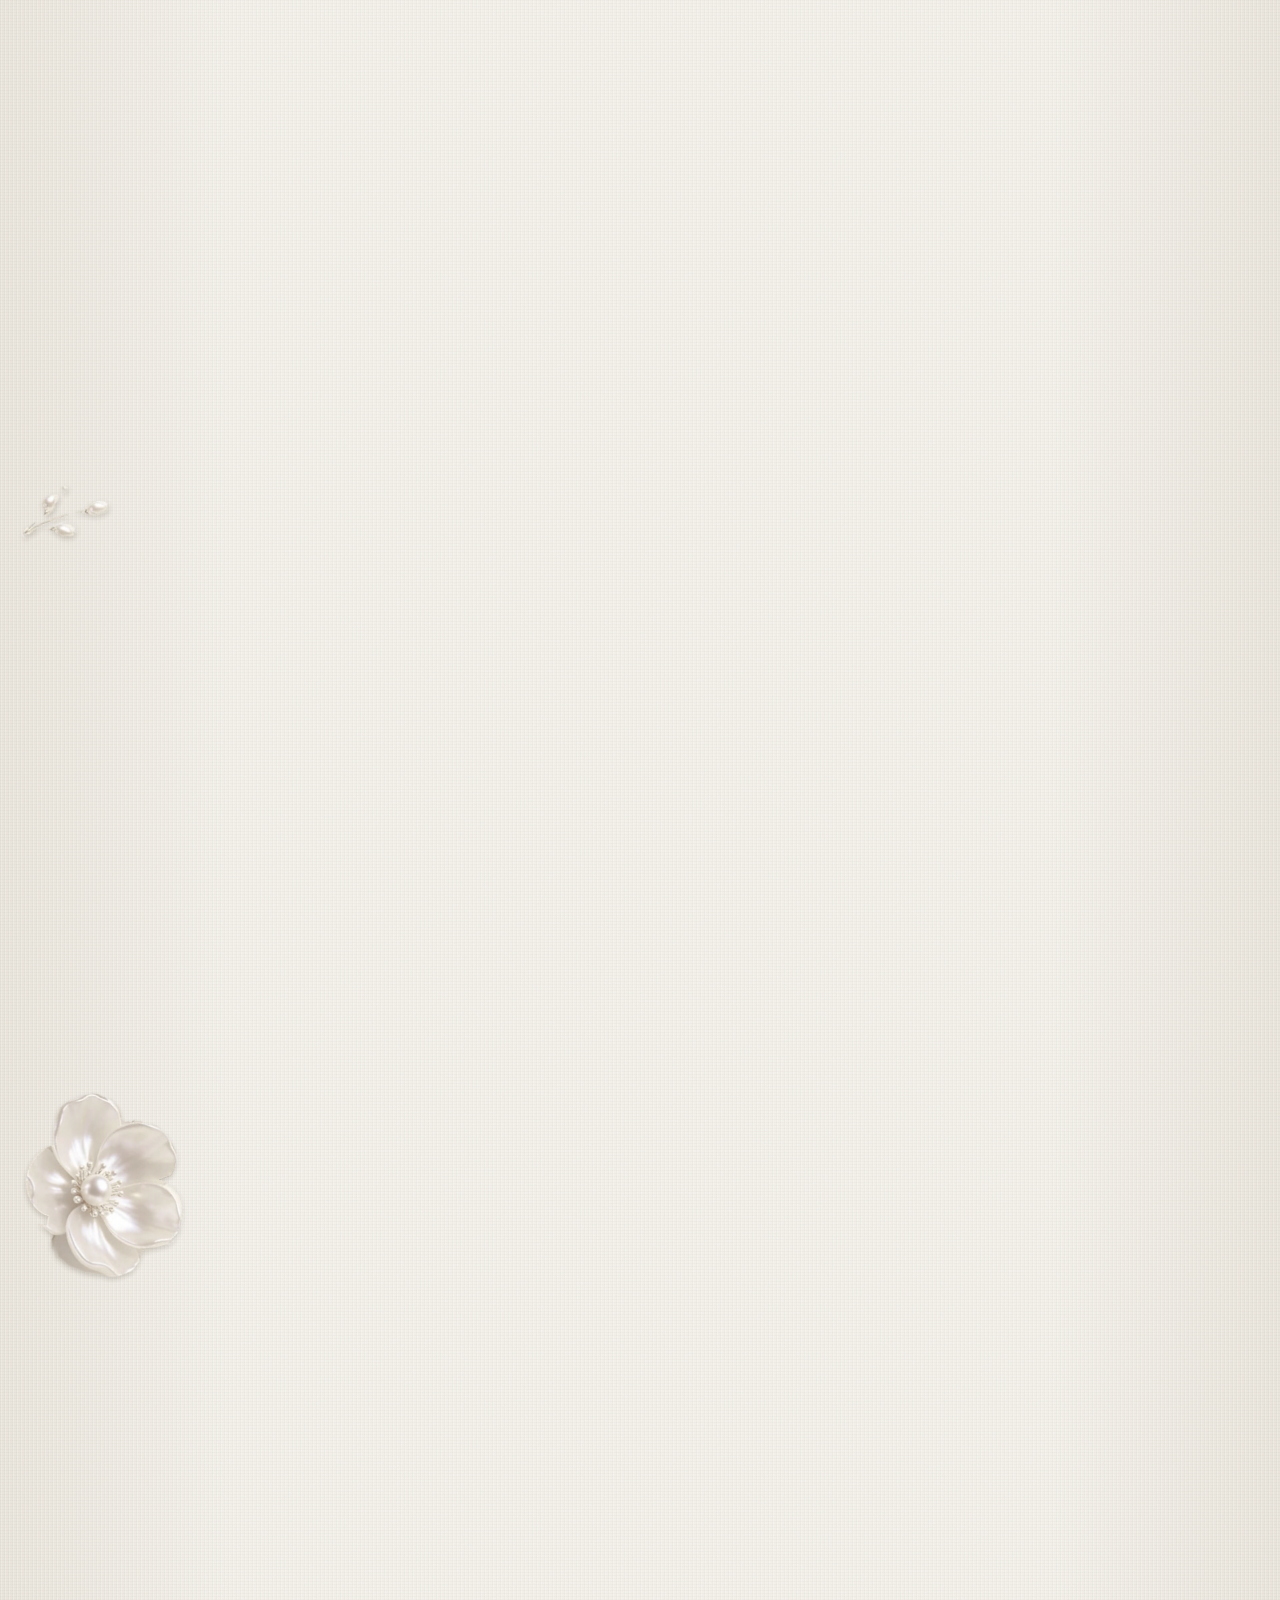
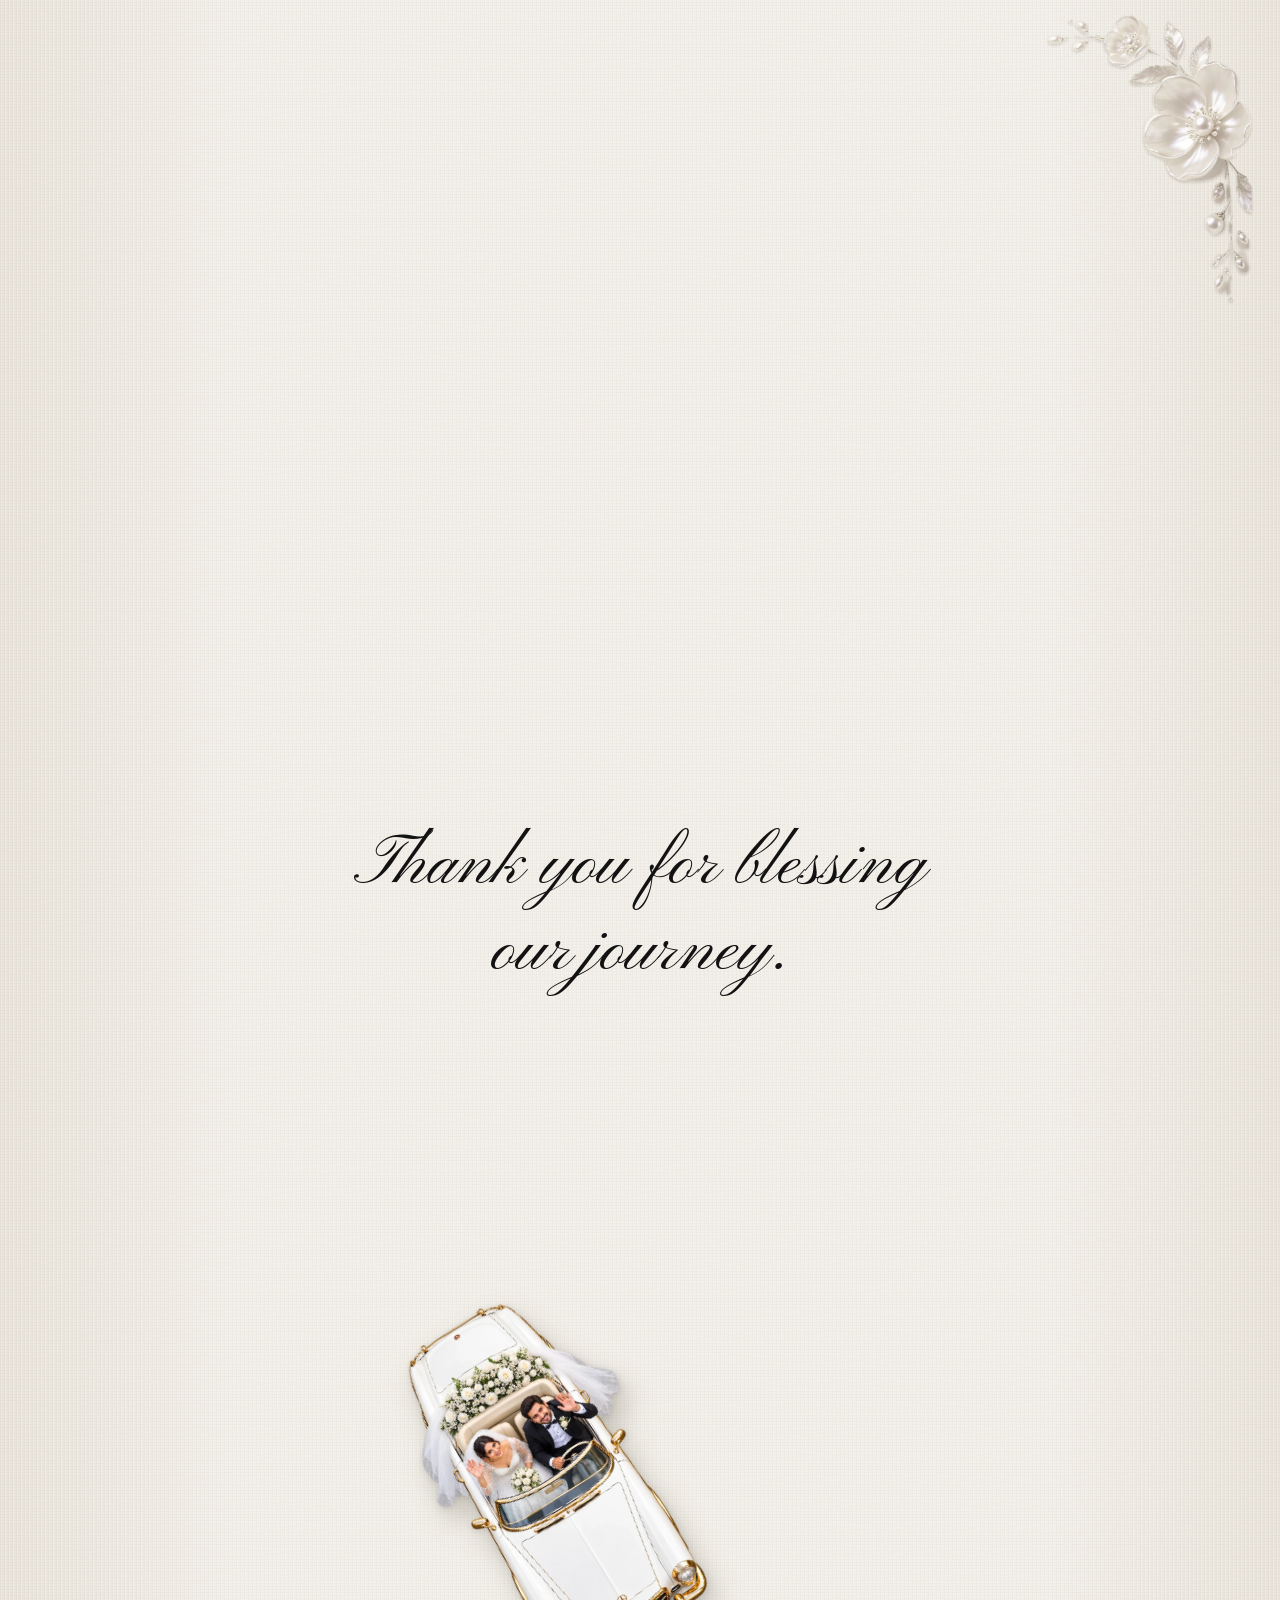
==== commit 4143b453: "Dear Guest greeting, auto Save the Date, tap hints, view all wishes - Opening: "Dear Guest," (or the" ====
--- a/site/index.html
+++ b/site/index.html
@@ -17,10 +17,10 @@
   <link rel="preconnect" href="https://fonts.gstatic.com" crossorigin>
   <link rel="stylesheet" href="https://fonts.googleapis.com/css2?family=Comforter&family=Cormorant+Garamond:ital,wght@0,400;0,500;0,600;1,500&family=Great+Vibes&family=Jost:wght@400;500&family=Pinyon+Script&display=swap">
 
-  <link rel="stylesheet" href="css/base.css?v=20261022j">
-  <link rel="stylesheet" href="css/components.css?v=20261022j">
-  <link rel="stylesheet" href="css/sections.css?v=20261022j">
-  <link rel="stylesheet" href="css/page.css?v=20261022j">
+  <link rel="stylesheet" href="css/base.css?v=20261022k">
+  <link rel="stylesheet" href="css/components.css?v=20261022k">
+  <link rel="stylesheet" href="css/sections.css?v=20261022k">
+  <link rel="stylesheet" href="css/page.css?v=20261022k">
 
   <script>
     (function (d) {
@@ -61,6 +61,7 @@
 
         <!-- Appears behind the car, travels with it a little, then settles -->
         <div class="op-names" id="op-names">
+          <p class="op-dear" data-op="dear">Dear Guest,</p>
           <p class="op-kicker">The Wedding of</p>
           <p class="op-name" data-op="bride">Angel</p>
           <p class="op-amp" aria-hidden="true">&amp;</p>
@@ -71,7 +72,7 @@
       </div>
     </div>
 
-    <img class="op-car" id="op-car" src="assets/images/wedding-car.webp?v=20261022j" width="720" height="1219"
+    <img class="op-car" id="op-car" src="assets/images/wedding-car.webp?v=20261022k" width="720" height="1219"
          alt="A bride and groom waving from a white vintage wedding car" fetchpriority="high" decoding="async">
 
     <!-- Dense pearl-flower columns down both sides, leaving a narrow path
@@ -84,26 +85,26 @@
          trim from the couple's envelope, closed with the pearl dove seal. -->
     <div class="op-envelope" id="op-envelope">
       <div class="ef ef--bottom" data-flap="bottom" aria-hidden="true">
-        <div class="ef__fill"><img class="ef__motif ef__motif--bottom" src="assets/images/lace-motif.webp?v=20261022j" alt="" decoding="async"></div>
+        <div class="ef__fill"><img class="ef__motif ef__motif--bottom" src="assets/images/lace-motif.webp?v=20261022k" alt="" decoding="async"></div>
         <i class="ef__trim"></i><i class="ef__trim"></i>
       </div>
       <div class="ef ef--top" data-flap="top" aria-hidden="true">
-        <div class="ef__fill"><img class="ef__motif ef__motif--top" src="assets/images/lace-motif.webp?v=20261022j" alt="" decoding="async"></div>
+        <div class="ef__fill"><img class="ef__motif ef__motif--top" src="assets/images/lace-motif.webp?v=20261022k" alt="" decoding="async"></div>
         <i class="ef__trim"></i><i class="ef__trim"></i>
       </div>
       <div class="ef ef--left" data-flap="left" aria-hidden="true">
-        <div class="ef__fill"><img class="ef__motif ef__motif--left" src="assets/images/lace-spray-left.webp?v=20261022j" alt="" decoding="async"></div>
+        <div class="ef__fill"><img class="ef__motif ef__motif--left" src="assets/images/lace-spray-left.webp?v=20261022k" alt="" decoding="async"></div>
         <i class="ef__trim"></i><i class="ef__trim"></i>
       </div>
       <div class="ef ef--right" data-flap="right" aria-hidden="true">
-        <div class="ef__fill"><img class="ef__motif ef__motif--right" src="assets/images/lace-spray-right.webp?v=20261022j" alt="" decoding="async"></div>
+        <div class="ef__fill"><img class="ef__motif ef__motif--right" src="assets/images/lace-spray-right.webp?v=20261022k" alt="" decoding="async"></div>
         <i class="ef__trim"></i><i class="ef__trim"></i>
       </div>
       <div class="env__shine" aria-hidden="true"></div>
       <div class="env__sparkles" aria-hidden="true"><i></i><i></i><i></i><i></i><i></i><i></i><i></i><i></i><i></i><i></i><i></i><i></i><i></i><i></i><i></i><i></i></div>
       <div class="env__glow" aria-hidden="true"></div>
       <button class="op-seal" id="splash-open" type="button" aria-label="Open the wedding invitation of Angel and David">
-        <img src="assets/images/dove-seal.webp?v=20261022j" width="360" height="360" alt="" fetchpriority="high" decoding="async">
+        <img src="assets/images/dove-seal.webp?v=20261022k" width="360" height="360" alt="" fetchpriority="high" decoding="async">
       </button>
       <p class="op-hint" aria-hidden="true">Your invitation is opening<span class="op-dots"><i>.</i><i>.</i><i>.</i></span></p>
     </div>
@@ -169,28 +170,28 @@
     </div>
   </noscript>
 
-  <script src="content.js?v=20261022j" defer></script>
-  <script src="js/core.js?v=20261022j" defer></script>
-  <script src="js/ornaments.js?v=20261022j" defer></script>
-  <script src="js/florals.js?v=20261022j" defer></script>
-  <script src="js/decor.js?v=20261022j" defer></script>
-  <script src="js/pixel.js?v=20261022j" defer></script>
-  <script src="js/sections/01-splash.js?v=20261022j" defer></script>
-  <script src="js/sections/02-welcome.js?v=20261022j" defer></script>
-  <script src="js/sections/03-save-the-date.js?v=20261022j" defer></script>
-  <script src="js/sections/04-countdown.js?v=20261022j" defer></script>
-  <script src="js/sections/04b-gallery.js?v=20261022j" defer></script>
-  <script src="js/sections/05-family.js?v=20261022j" defer></script>
-  <script src="js/sections/06-events.js?v=20261022j" defer></script>
-  <script src="js/sections/07-dress-code.js?v=20261022j" defer></script>
-  <script src="js/sections/08-gifting.js?v=20261022j" defer></script>
-  <script src="js/sections/09-venues.js?v=20261022j" defer></script>
-  <script src="js/sections/10-wishes.js?v=20261022j" defer></script>
-  <script src="js/sections/11-rsvp.js?v=20261022j" defer></script>
-  <script src="js/sections/12-travel.js?v=20261022j" defer></script>
-  <script src="js/sections/13-contact.js?v=20261022j" defer></script>
-  <script src="js/sections/14-thank-you.js?v=20261022j" defer></script>
-  <script src="js/main.js?v=20261022j" defer></script>
+  <script src="content.js?v=20261022k" defer></script>
+  <script src="js/core.js?v=20261022k" defer></script>
+  <script src="js/ornaments.js?v=20261022k" defer></script>
+  <script src="js/florals.js?v=20261022k" defer></script>
+  <script src="js/decor.js?v=20261022k" defer></script>
+  <script src="js/pixel.js?v=20261022k" defer></script>
+  <script src="js/sections/01-splash.js?v=20261022k" defer></script>
+  <script src="js/sections/02-welcome.js?v=20261022k" defer></script>
+  <script src="js/sections/03-save-the-date.js?v=20261022k" defer></script>
+  <script src="js/sections/04-countdown.js?v=20261022k" defer></script>
+  <script src="js/sections/04b-gallery.js?v=20261022k" defer></script>
+  <script src="js/sections/05-family.js?v=20261022k" defer></script>
+  <script src="js/sections/06-events.js?v=20261022k" defer></script>
+  <script src="js/sections/07-dress-code.js?v=20261022k" defer></script>
+  <script src="js/sections/08-gifting.js?v=20261022k" defer></script>
+  <script src="js/sections/09-venues.js?v=20261022k" defer></script>
+  <script src="js/sections/10-wishes.js?v=20261022k" defer></script>
+  <script src="js/sections/11-rsvp.js?v=20261022k" defer></script>
+  <script src="js/sections/12-travel.js?v=20261022k" defer></script>
+  <script src="js/sections/13-contact.js?v=20261022k" defer></script>
+  <script src="js/sections/14-thank-you.js?v=20261022k" defer></script>
+  <script src="js/main.js?v=20261022k" defer></script>
 
   <!-- Safety net: if the app has not started after 4 s, remove the splash
        and show a static summary so guests are never stuck. -->
--- a/site/css/components.css
+++ b/site/css/components.css
@@ -71,6 +71,26 @@
   color: var(--ink); font-size: .95rem; min-height: 44px;
 }
 
+/* ---------- A hand that taps (shows guests where to touch) ---------- */
+.tap-hand { position: absolute; z-index: 6; width: 40px; height: 40px; pointer-events: none; transform: rotate(var(--rot, -18deg)); transform-origin: 40% 10%; }
+.tap-hand svg { width: 100%; height: 100%; overflow: visible; fill: #fff; stroke: #121212; stroke-width: 1.1; stroke-linejoin: round; stroke-linecap: round; filter: drop-shadow(0 4px 5px rgba(30, 25, 20, .3)); }
+/* the ripple where the finger touches */
+.tap-hand::before { content: ""; position: absolute; left: 30%; top: -10%; width: 40%; height: 40%; border-radius: 50%; border: 2px solid rgba(18, 18, 18, .55); opacity: 0; }
+.motion-ok .tap-hand { animation: tap-hand 1.8s ease-in-out var(--tap-delay, 0s) infinite; }
+.motion-ok .tap-hand::before { animation: tap-ripple 1.8s ease-out var(--tap-delay, 0s) infinite; }
+@keyframes tap-hand {
+  0%, 100% { transform: rotate(var(--rot, -18deg)) translate(6px, 8px) scale(1); }
+  38%      { transform: rotate(var(--rot, -18deg)) translate(0, 0) scale(1); }
+  48%      { transform: rotate(var(--rot, -18deg)) translate(0, 0) scale(.88); }
+  60%      { transform: rotate(var(--rot, -18deg)) translate(0, 0) scale(1); }
+}
+@keyframes tap-ripple {
+  0%, 44% { opacity: 0; transform: scale(.4); }
+  52%     { opacity: 1; transform: scale(.8); }
+  80%     { opacity: 0; transform: scale(2); }
+  100%    { opacity: 0; }
+}
+
 /* ---------- Paper card ---------- */
 .paper {
   position: relative;
--- a/site/css/sections.css
+++ b/site/css/sections.css
@@ -88,6 +88,8 @@
   mask-image: linear-gradient(to bottom, #000 calc(var(--r) - 44px), transparent var(--r));
 }
 .op-names.is-revealed { -webkit-mask-image: none; mask-image: none; transform: none !important; transition: transform .6s cubic-bezier(.2, .7, .3, 1); }
+/* The guest is greeted first, in the same script as the names */
+.op-dear { margin: 0 0 clamp(.6rem, 2vh, 1.1rem); font-family: var(--font-script); font-size: clamp(2rem, 1.5rem + 2.2vw, 2.9rem); line-height: 1.1; color: var(--ink); overflow-wrap: anywhere; }
 .op-kicker {
   margin: 0 -.36em clamp(1rem, 3vh, 1.9rem) 0;
   font: 500 .72rem/1 var(--font-body);
@@ -231,7 +233,7 @@
   height: var(--trim);
   margin-top: calc(var(--trim) / -2);
   transform-origin: 0 50%;
-  background: url("../assets/images/lace-pearl-trim.webp?v=20261022j") repeat-x 0 50% / auto 100%;
+  background: url("../assets/images/lace-pearl-trim.webp?v=20261022k") repeat-x 0 50% / auto 100%;
 }
 
 /* Light: a glow from the seal, a sheen sweeping the lace, pearls sparkling. */
@@ -698,7 +700,7 @@
   height: 12px;
   margin-top: -6px;
   transform-origin: 0 50%;
-  background: url("../assets/images/bead-chain.webp?v=20261022j") repeat-x left center / 24px 12px;
+  background: url("../assets/images/bead-chain.webp?v=20261022k") repeat-x left center / 24px 12px;
   filter: drop-shadow(0 2px 2px rgba(60, 50, 35, .18));
 }
 .cd-tile { display: flex; flex-direction: column; align-items: center; gap: .25rem; min-width: 0; }
@@ -1231,7 +1233,7 @@
 .ww-bg__roses {
   position: absolute;
   inset: -7%;
-  background: url("../assets/images/white-roses.webp?v=20261022j") 8% 50% / auto 100% repeat-x;
+  background: url("../assets/images/white-roses.webp?v=20261022k") 8% 50% / auto 100% repeat-x;
   will-change: transform, opacity;
 }
 .ww-bg__roses--b { opacity: .3; background-position: 62% 20%; transform: rotate(180deg) scale(1.14); }
@@ -1387,6 +1389,20 @@
 /* "Other": one more box opens for the guest's own answer */
 .motion-ok .ww-other:not([hidden]) { animation: ww-other-in .45s var(--ease-settle) both; }
 @keyframes ww-other-in { from { opacity: 0; transform: translateY(-8px); } }
+/* View all wishes: every blessing in a pop-up card */
+.ww-all { position: relative; z-index: 2; margin: -1.4rem 0 2.4rem; text-align: center; }
+.ww-all .btn { background: rgba(255, 255, 255, .9); }
+.ww-all__n { margin-left: -.25em; letter-spacing: .06em; }
+.dlg--wishes .dlg__body > * { max-width: 40rem; margin-inline: auto; }
+.ww-list { display: grid; margin: 0; padding: 0; list-style: none; }
+.ww-li { display: grid; grid-template-columns: 52px minmax(0, 1fr); gap: .95rem; padding: 1.1rem 0; border-bottom: 1px solid var(--hairline); }
+.ww-li:last-child { border-bottom: 0; }
+.ww-li__face { display: block; width: 52px; height: 52px; }
+.ww-li__face .ww-av { box-shadow: 0 0 0 2px #fff, 0 0 0 3px rgba(150, 140, 125, .4); }
+.ww-li__face .ww-av span { font-size: 1.05rem; }
+.ww-li__msg { margin: 0; font-family: var(--font-display); font-weight: 500; font-size: 1.12rem; line-height: 1.5; color: var(--ink); overflow-wrap: anywhere; }
+.ww-li__name { margin: .55rem 0 0; font: 500 .75rem/1.3 var(--font-body); letter-spacing: .16em; text-transform: uppercase; color: var(--ink); overflow-wrap: anywhere; }
+.ww-li__rel { margin: .15rem 0 0; font-size: .8125rem; color: var(--muted); }
 .ww-pick { display: flex; align-items: center; flex-wrap: wrap; gap: .75rem; }
 .ww-pick__preview { display: grid; place-items: center; width: 56px; height: 56px; border-radius: 50%; overflow: hidden; background: #faf8f4; color: #a59d8f; box-shadow: 0 0 0 2px #fff, 0 0 0 3px #d9d3c7; }
 .ww-pick__preview svg { width: 24px; height: 24px; }
@@ -1427,6 +1443,9 @@
   -webkit-tap-highlight-color: transparent;
 }
 .rv:not(.is-landed) .rv-tap, .rv.is-off .rv-tap { pointer-events: none; }
+/* a hand taps beside RSVP so guests know where to touch */
+.rv-hand { left: 31%; top: 59%; --rot: -28deg; }
+.rv:not(.is-landed) .rv-hand, .rv.is-off .rv-hand { opacity: 0; }
 .rv-tap:focus { outline: none; }
 .rv-tap:focus-visible { box-shadow: 0 0 0 3px rgba(255, 255, 255, .95), 0 0 0 4px rgba(18, 18, 18, .35); }
 .rv-hint { margin: 1rem 0 .35rem; font: 500 .75rem/1.4 var(--font-body); letter-spacing: .18em; text-transform: uppercase; color: var(--muted); transition: opacity .8s ease .3s; }
@@ -1665,10 +1684,10 @@
 .ct-row { display: flex; flex-direction: column; align-items: center; margin: 0 auto; padding: 0; list-style: none; max-width: 60rem; }
 .ct-item { position: relative; flex: none; display: flex; justify-content: center; }
 /* the pearl chain between the buttons (pearls and silver beads) */
-.ct-chain { width: 15px; height: 46px; background: url("../assets/images/bead-chain-v.webp?v=20261022j") center top / 15px auto repeat-y; filter: drop-shadow(0 2px 2px rgba(60, 50, 35, .18)); }
+.ct-chain { width: 15px; height: 46px; background: url("../assets/images/bead-chain-v.webp?v=20261022k") center top / 15px auto repeat-y; filter: drop-shadow(0 2px 2px rgba(60, 50, 35, .18)); }
 @media (min-width: 720px) {
   .ct-row { flex-direction: row; justify-content: center; }
-  .ct-chain { flex: 0 1 130px; width: auto; min-width: 40px; height: 16px; background: url("../assets/images/bead-chain.webp?v=20261022j") left center / auto 16px repeat-x; }
+  .ct-chain { flex: 0 1 130px; width: auto; min-width: 40px; height: 16px; background: url("../assets/images/bead-chain.webp?v=20261022k") left center / auto 16px repeat-x; }
 }
 /* the button: a round picture and a name */
 .ct-pill {
@@ -1689,6 +1708,11 @@
 .ct-av { flex: none; width: 46px; height: 46px; border-radius: 50%; object-fit: cover; filter: grayscale(1); box-shadow: 0 0 0 2px #fff, 0 0 0 3px rgba(18, 18, 18, .14); }
 .ct-mono { display: grid; place-items: center; background: radial-gradient(circle at 34% 28%, #fff 0 16%, #f6f3ee 40%, #e2dbcf 88%); font: 600 1.05rem/1 var(--font-display); letter-spacing: .04em; color: var(--ink); }
 .ct-item.is-open .ct-pill { opacity: 0; }
+/* a hand taps beside each button so guests know where to touch */
+.ct-hand { right: -10px; top: 58%; --rot: -32deg; }
+.ct-item:nth-child(3) .ct-hand { --tap-delay: .6s; }
+.ct-item:nth-child(5) .ct-hand { --tap-delay: 1.2s; }
+.ct-item.is-open .ct-hand { opacity: 0; }
 @media (min-width: 720px) { .ct-av { width: 56px; height: 56px; } }
 @media (min-width: 720px) { .ct-pill { min-height: 66px; padding-right: 1.6rem; font-size: .875rem; } }
 
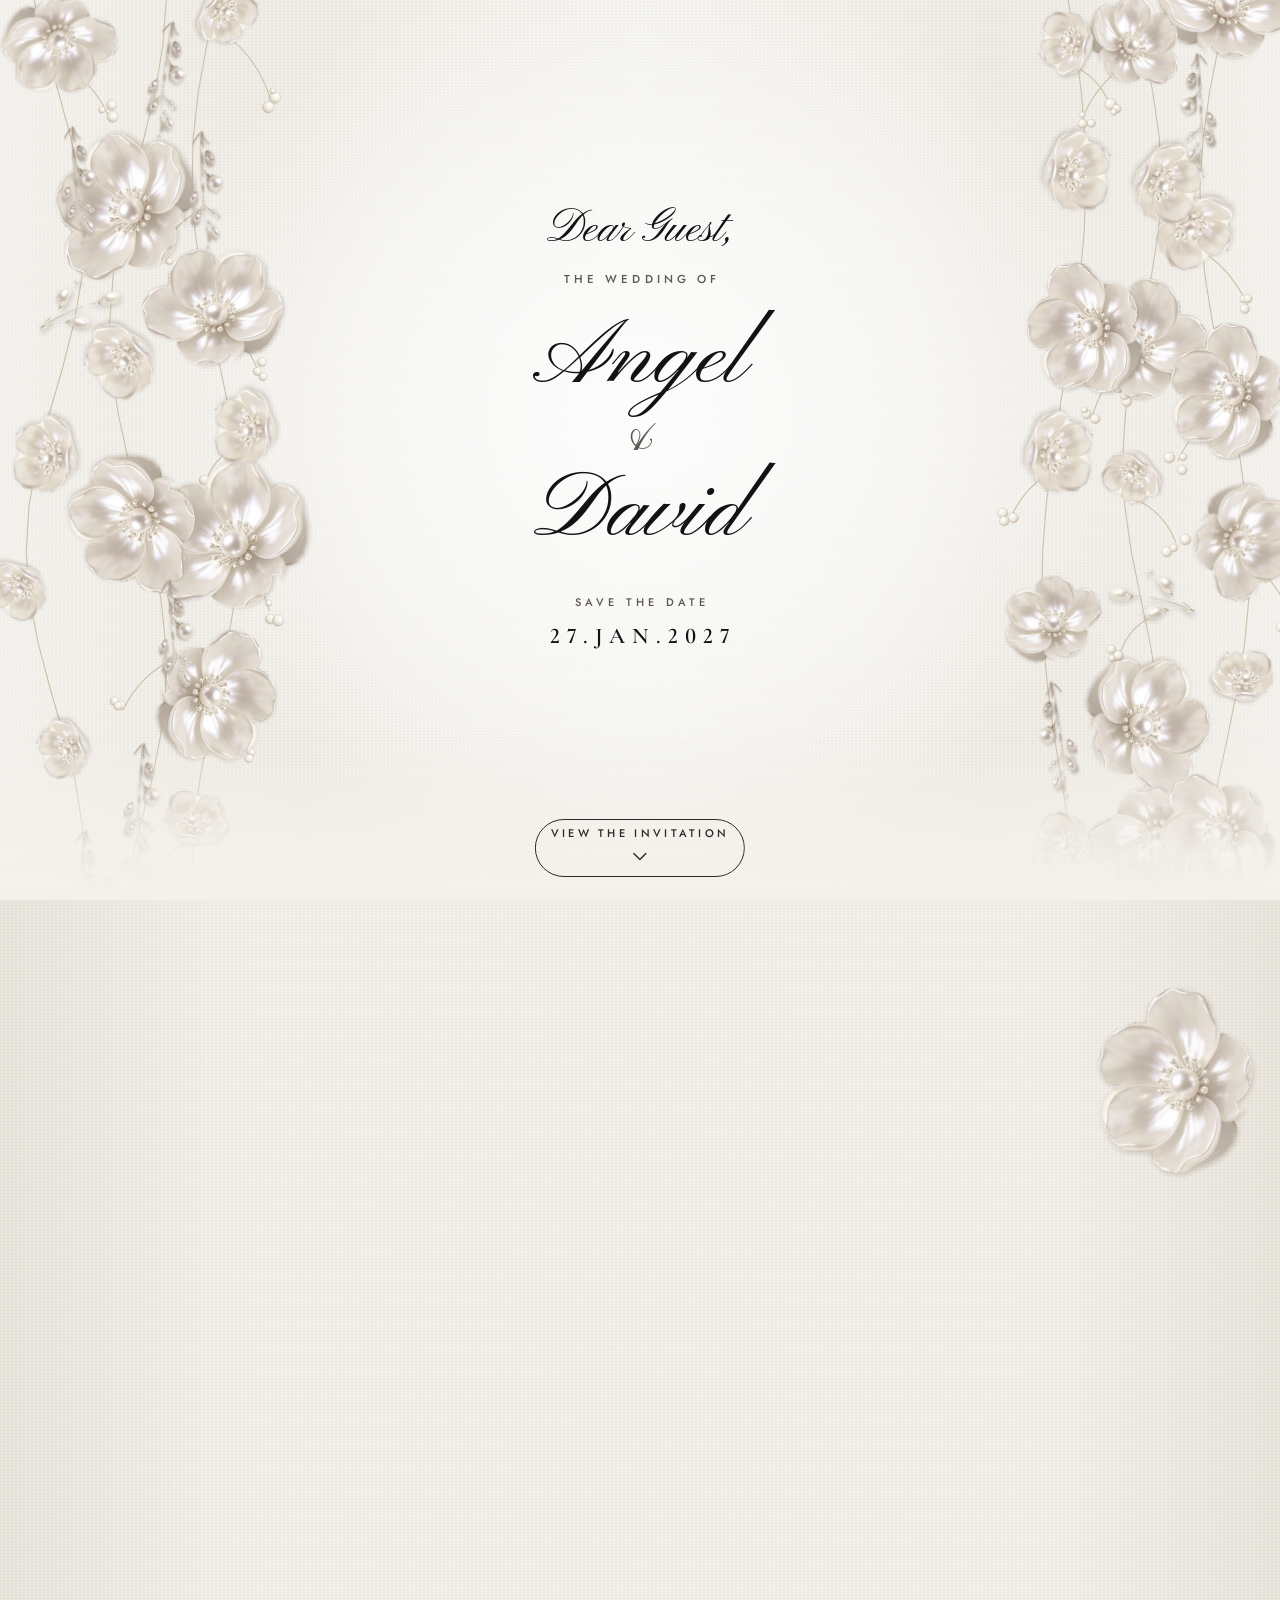
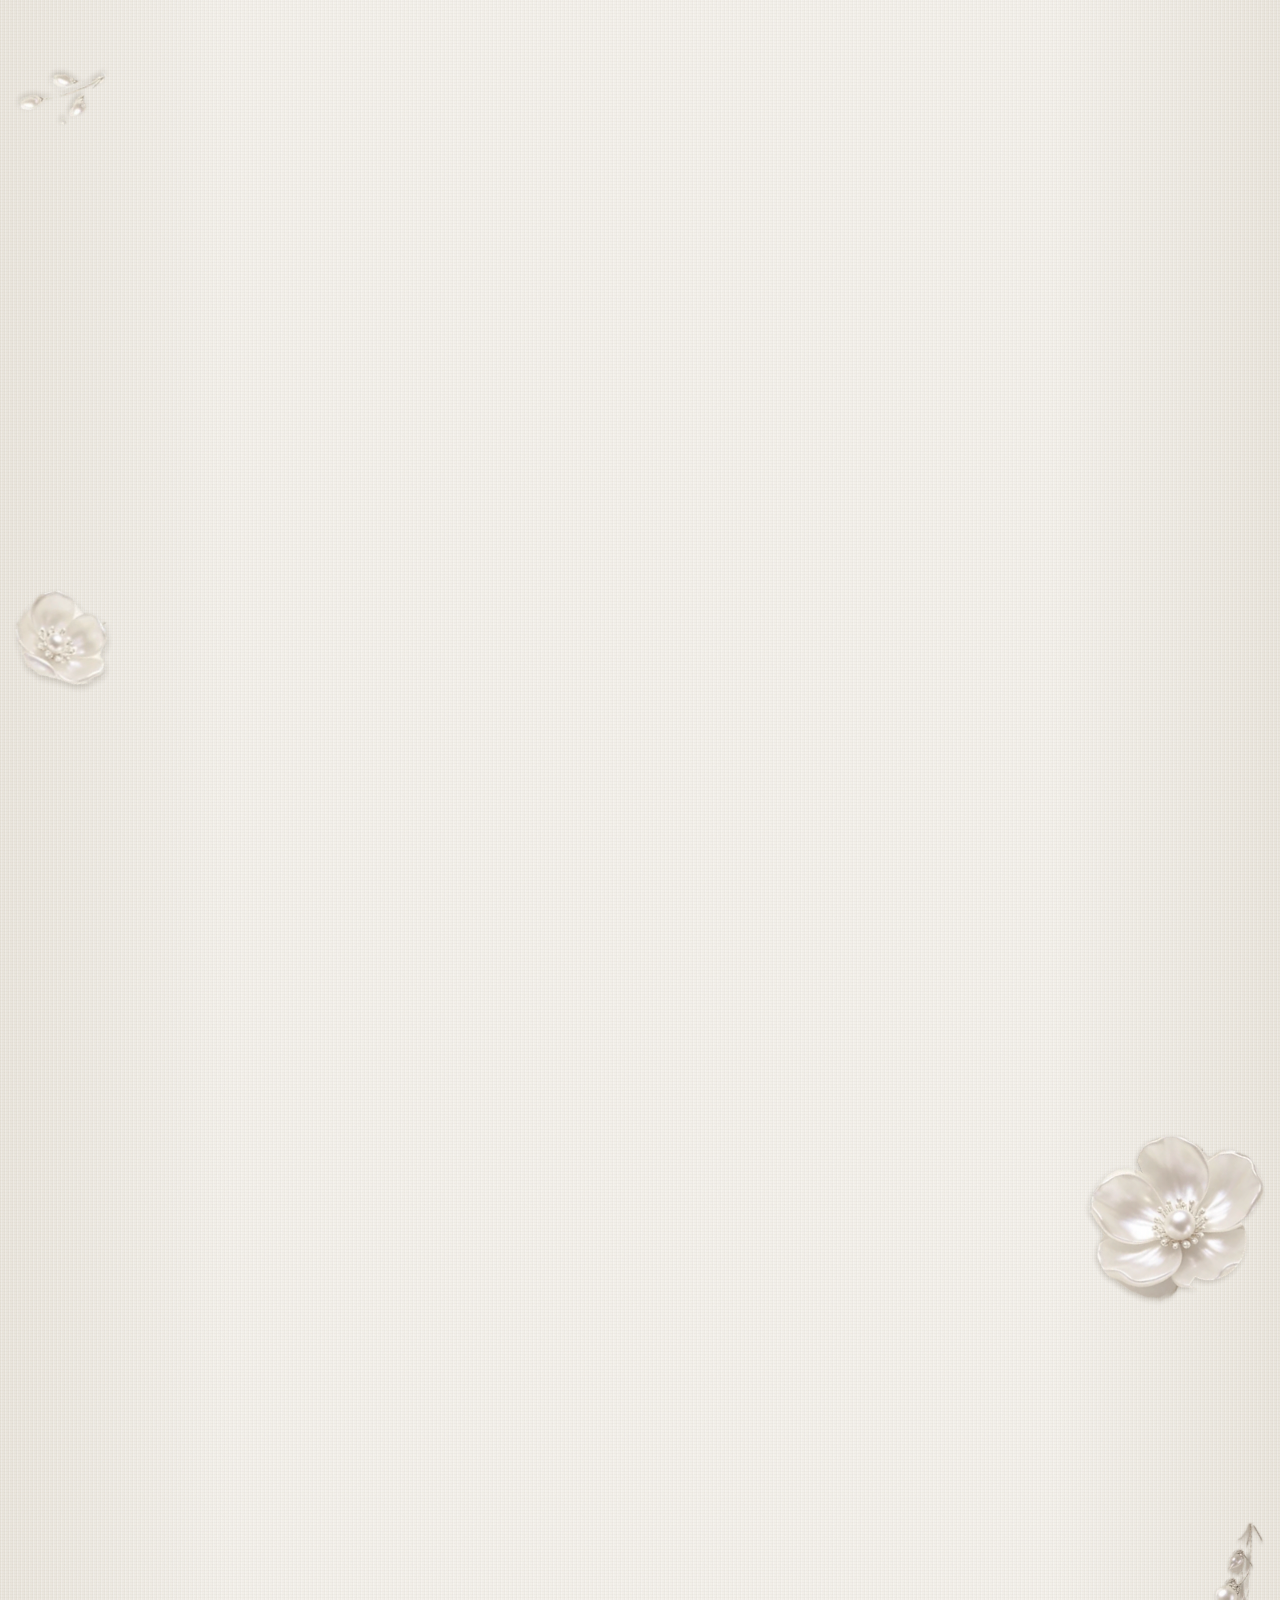
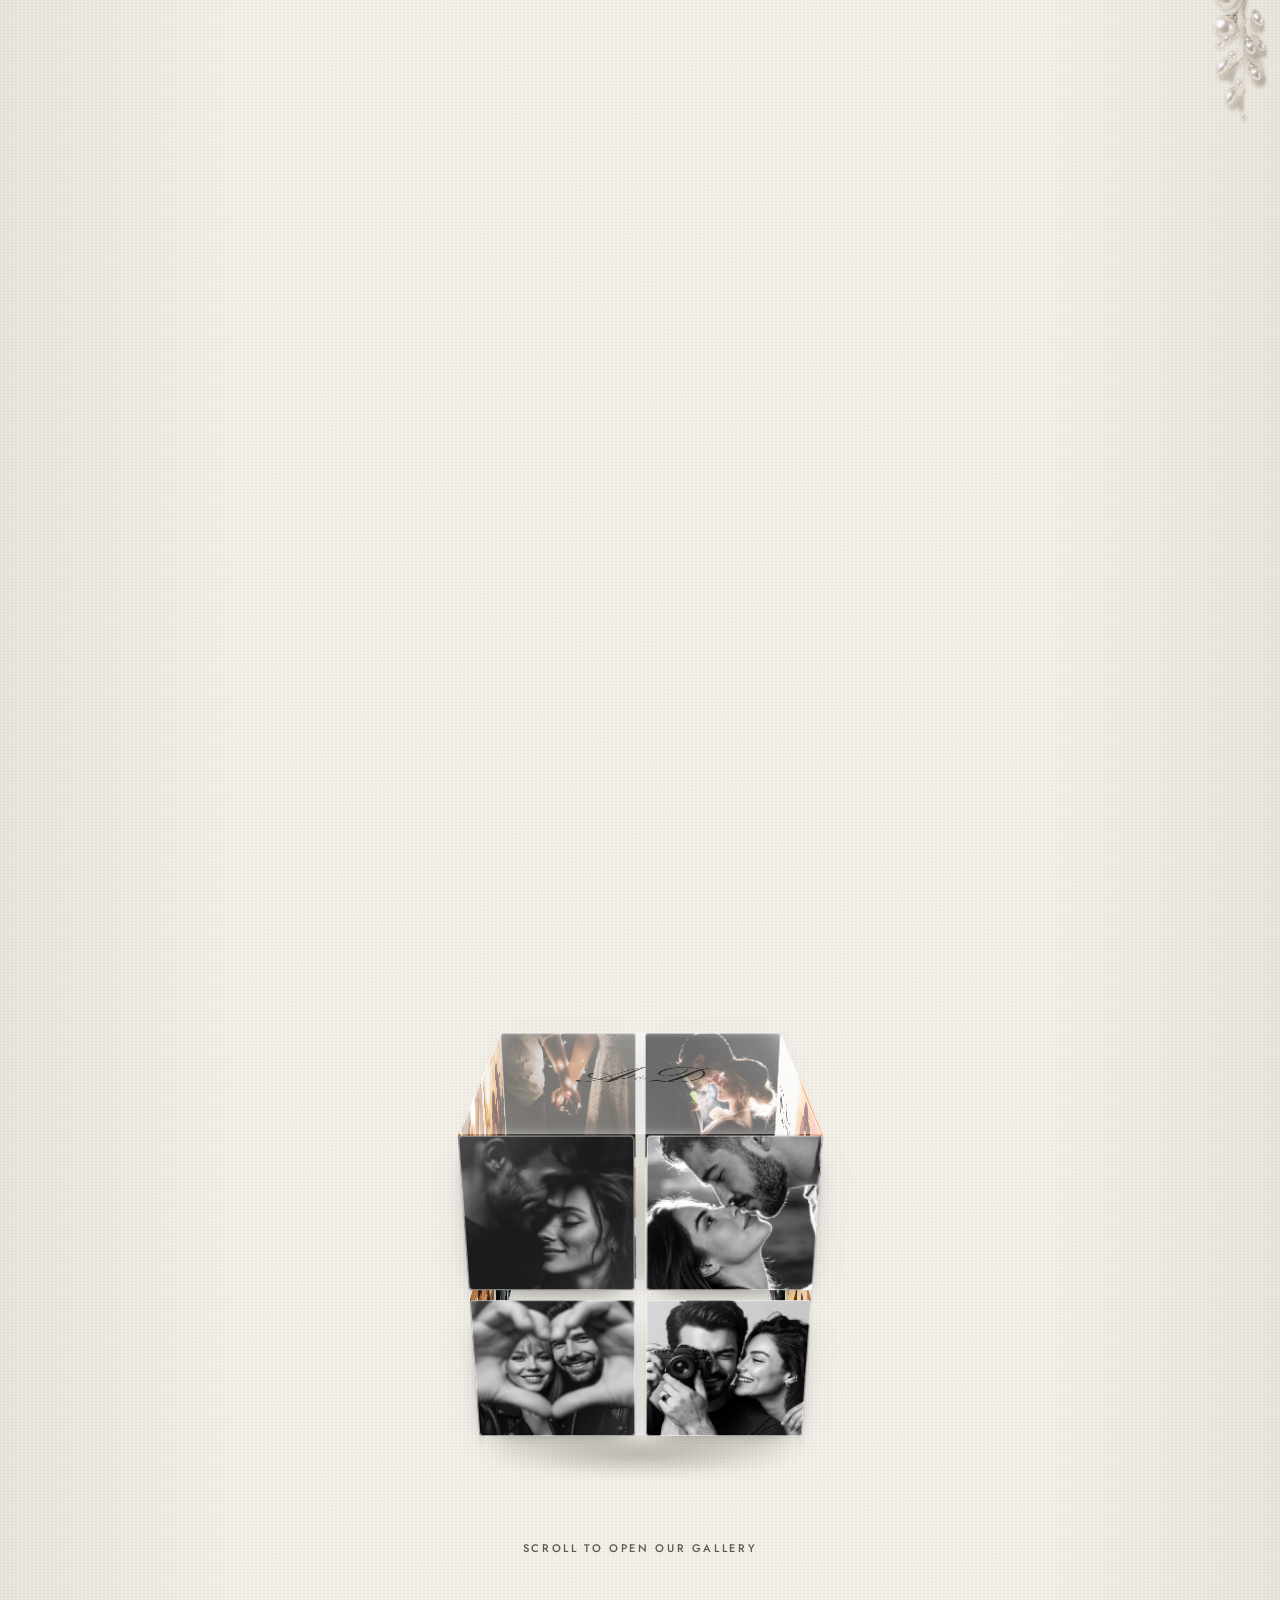
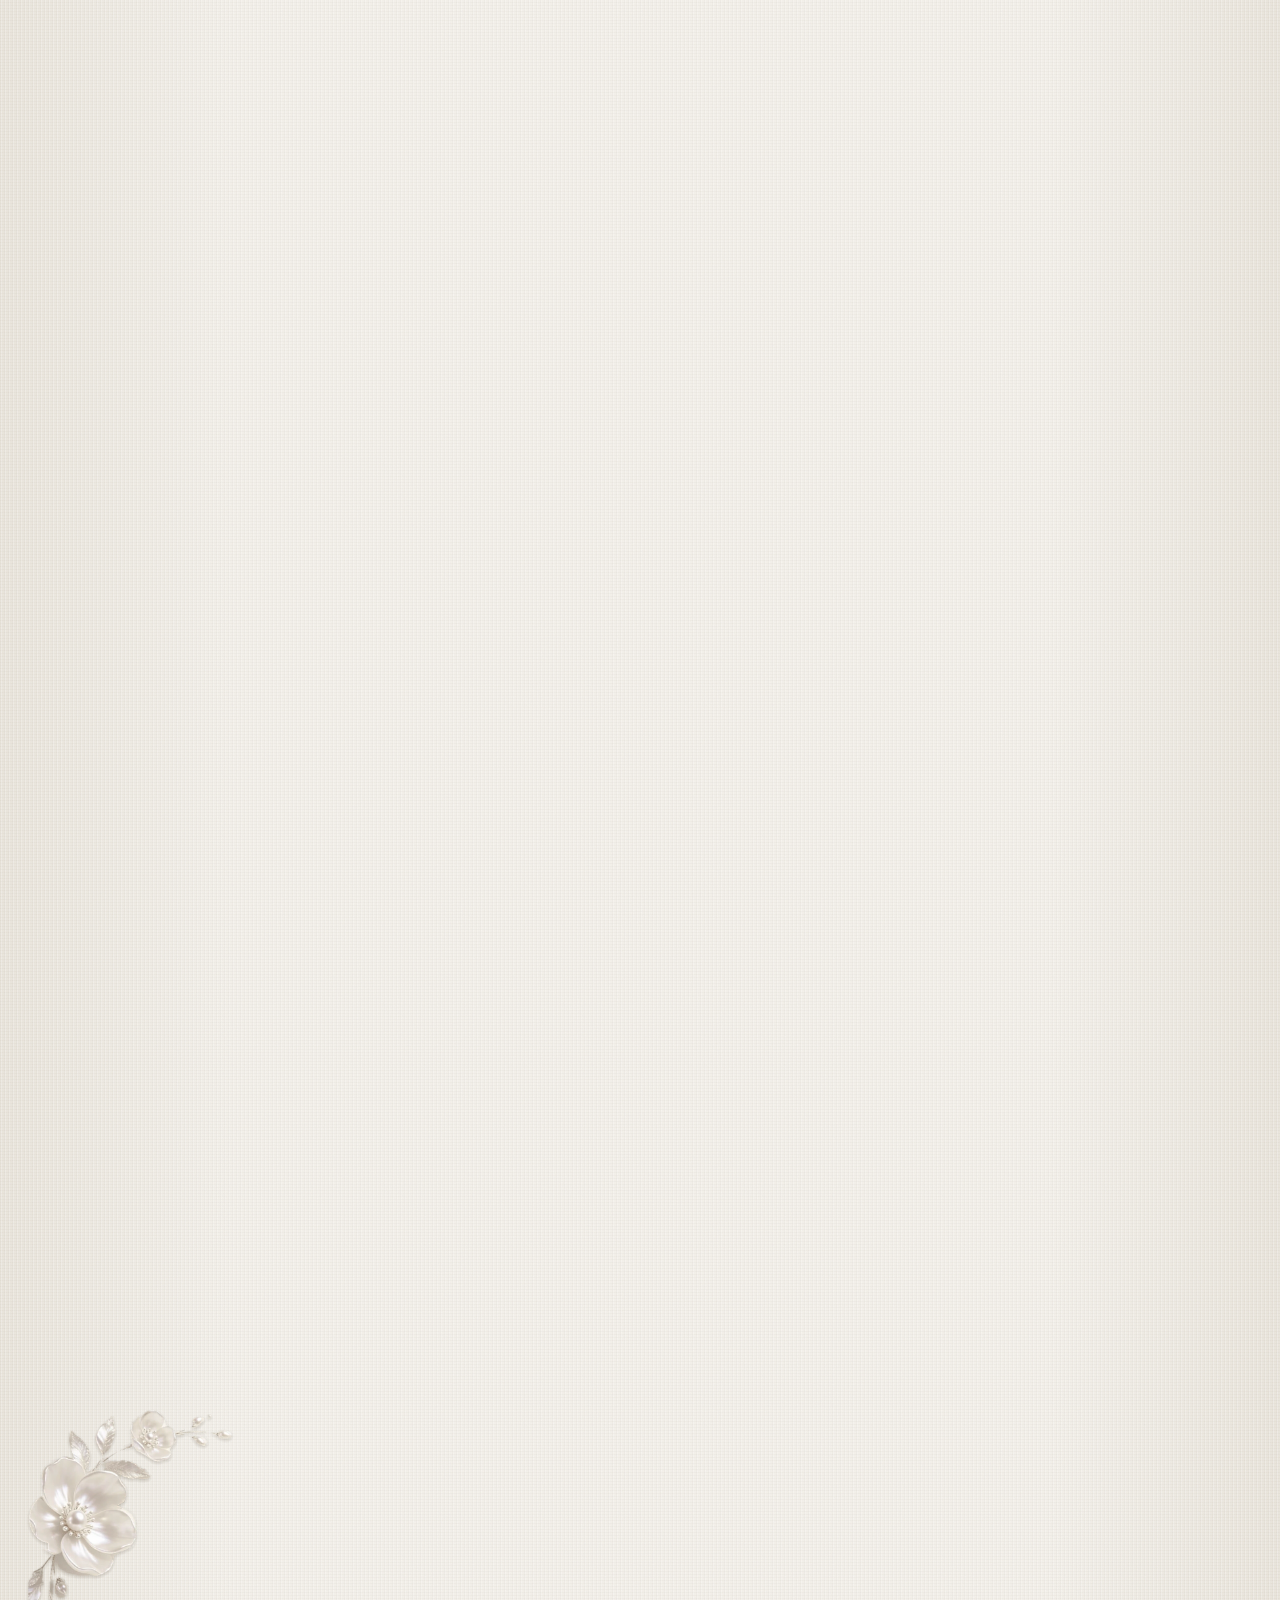
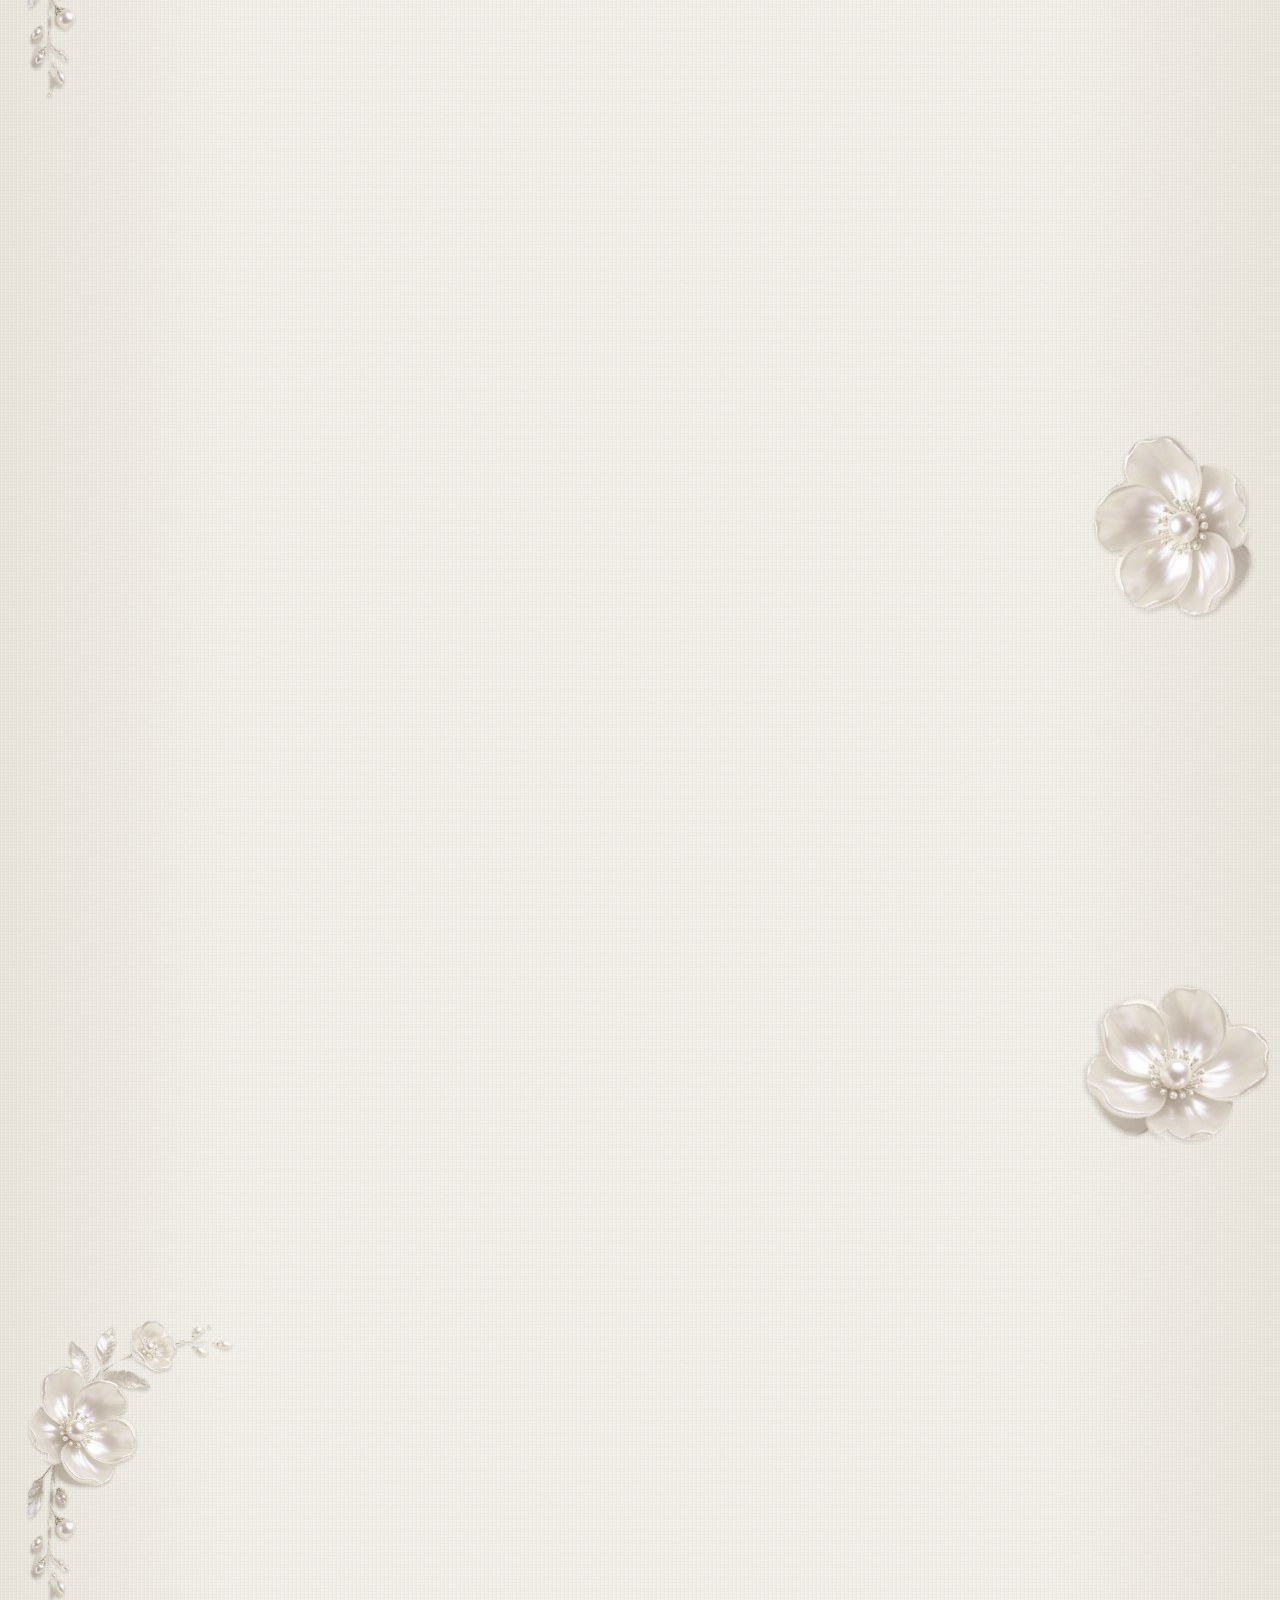
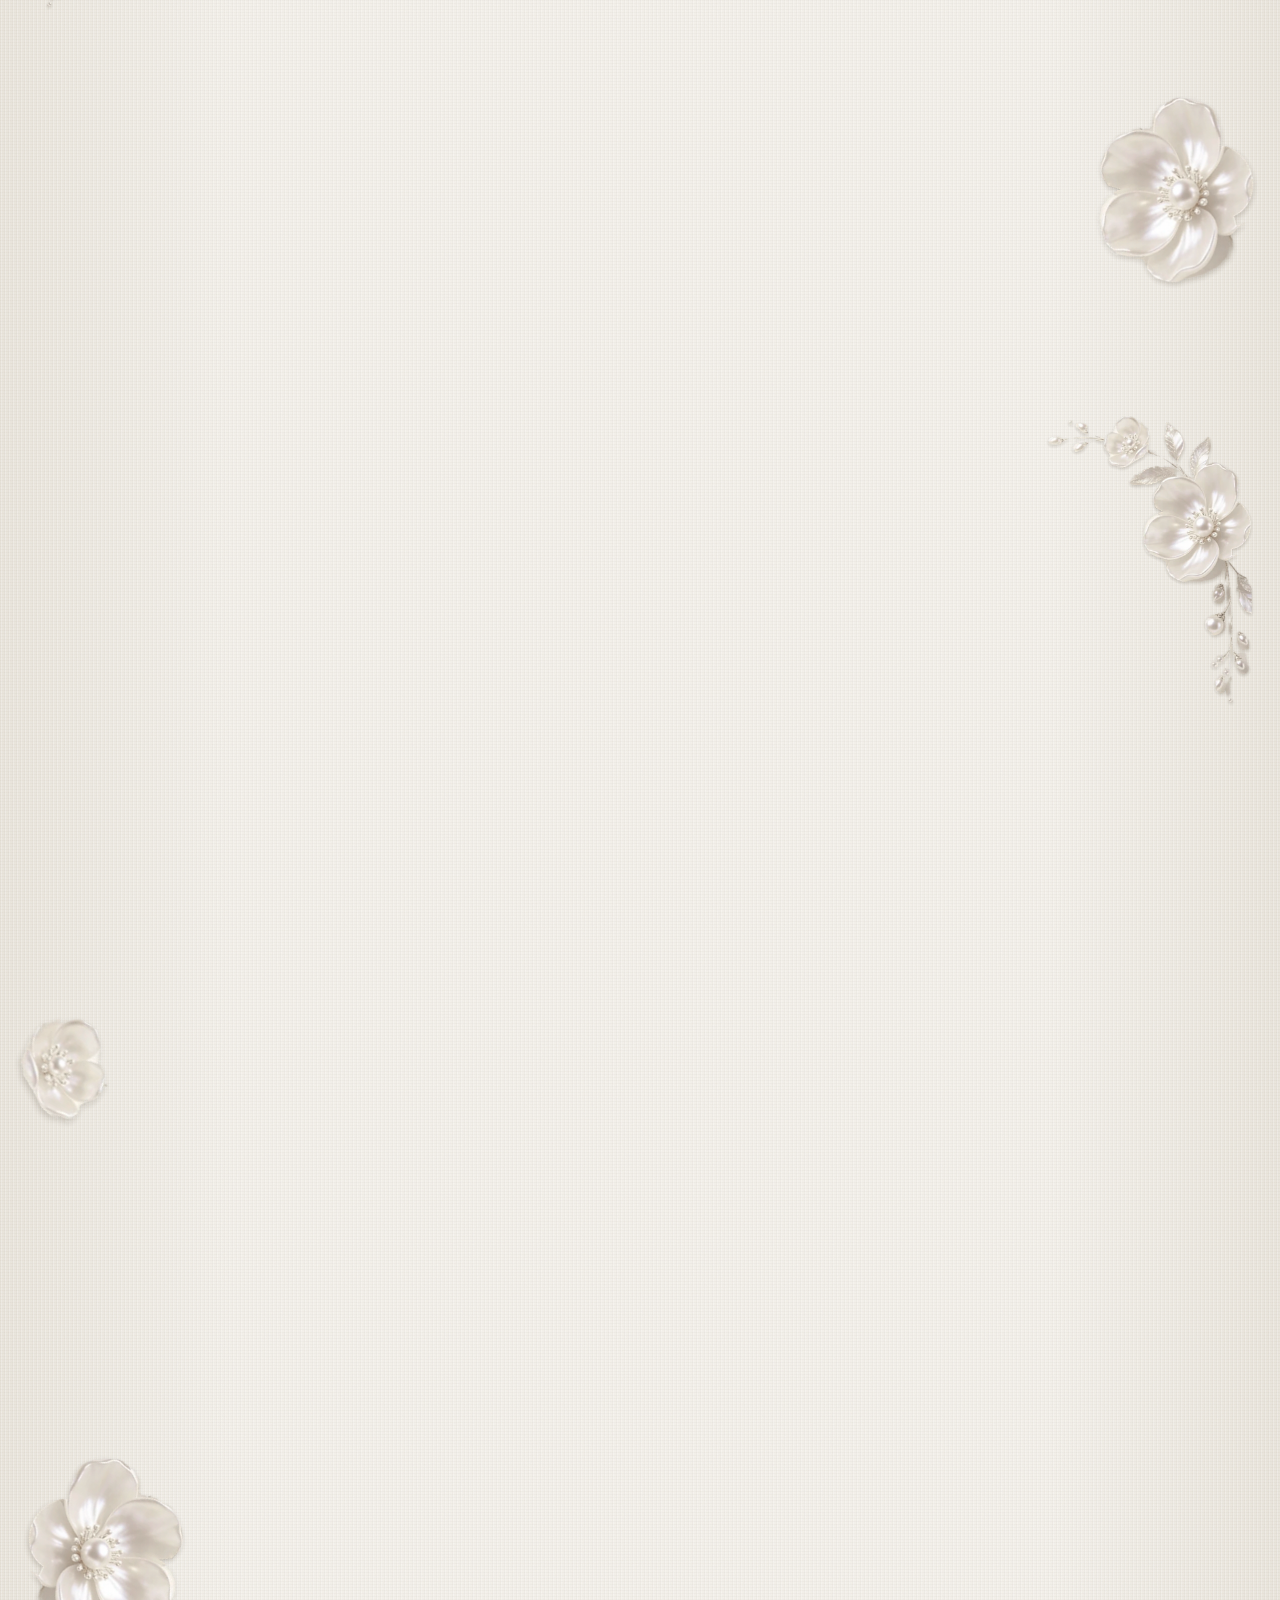
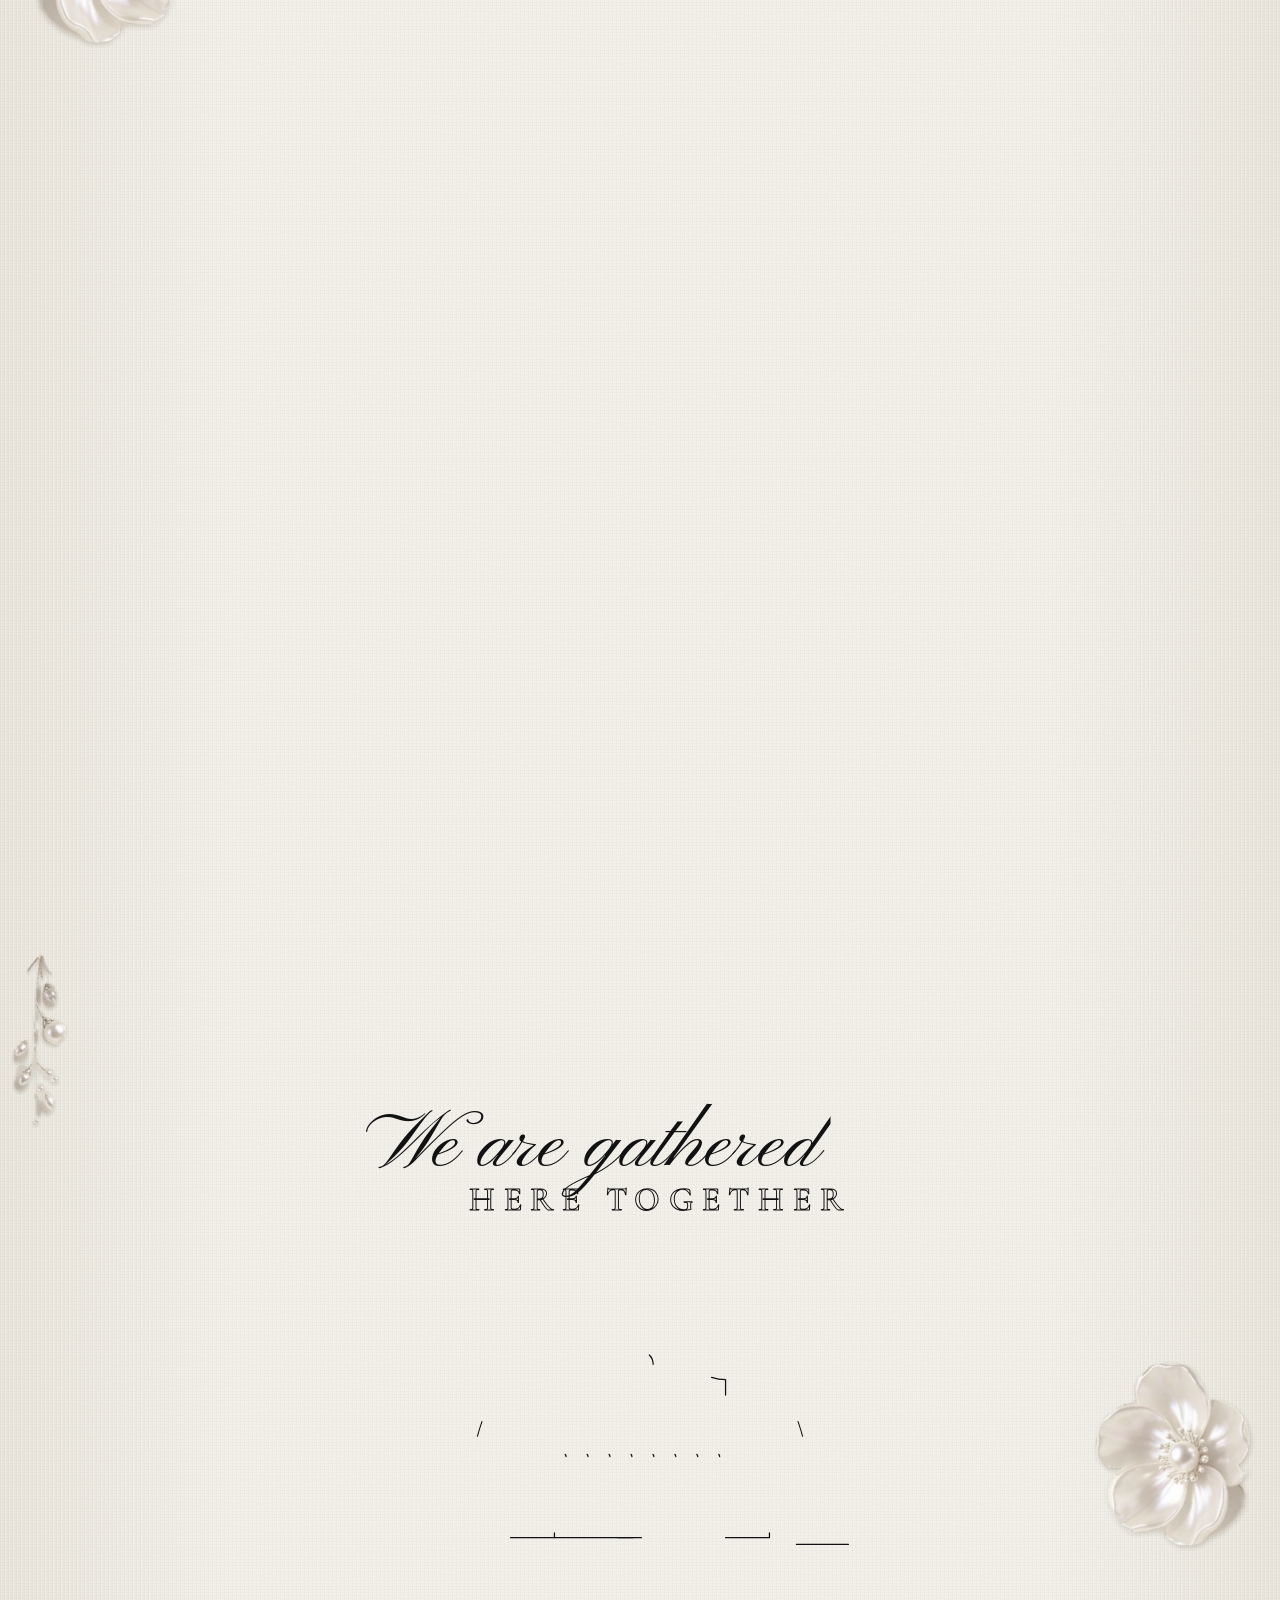
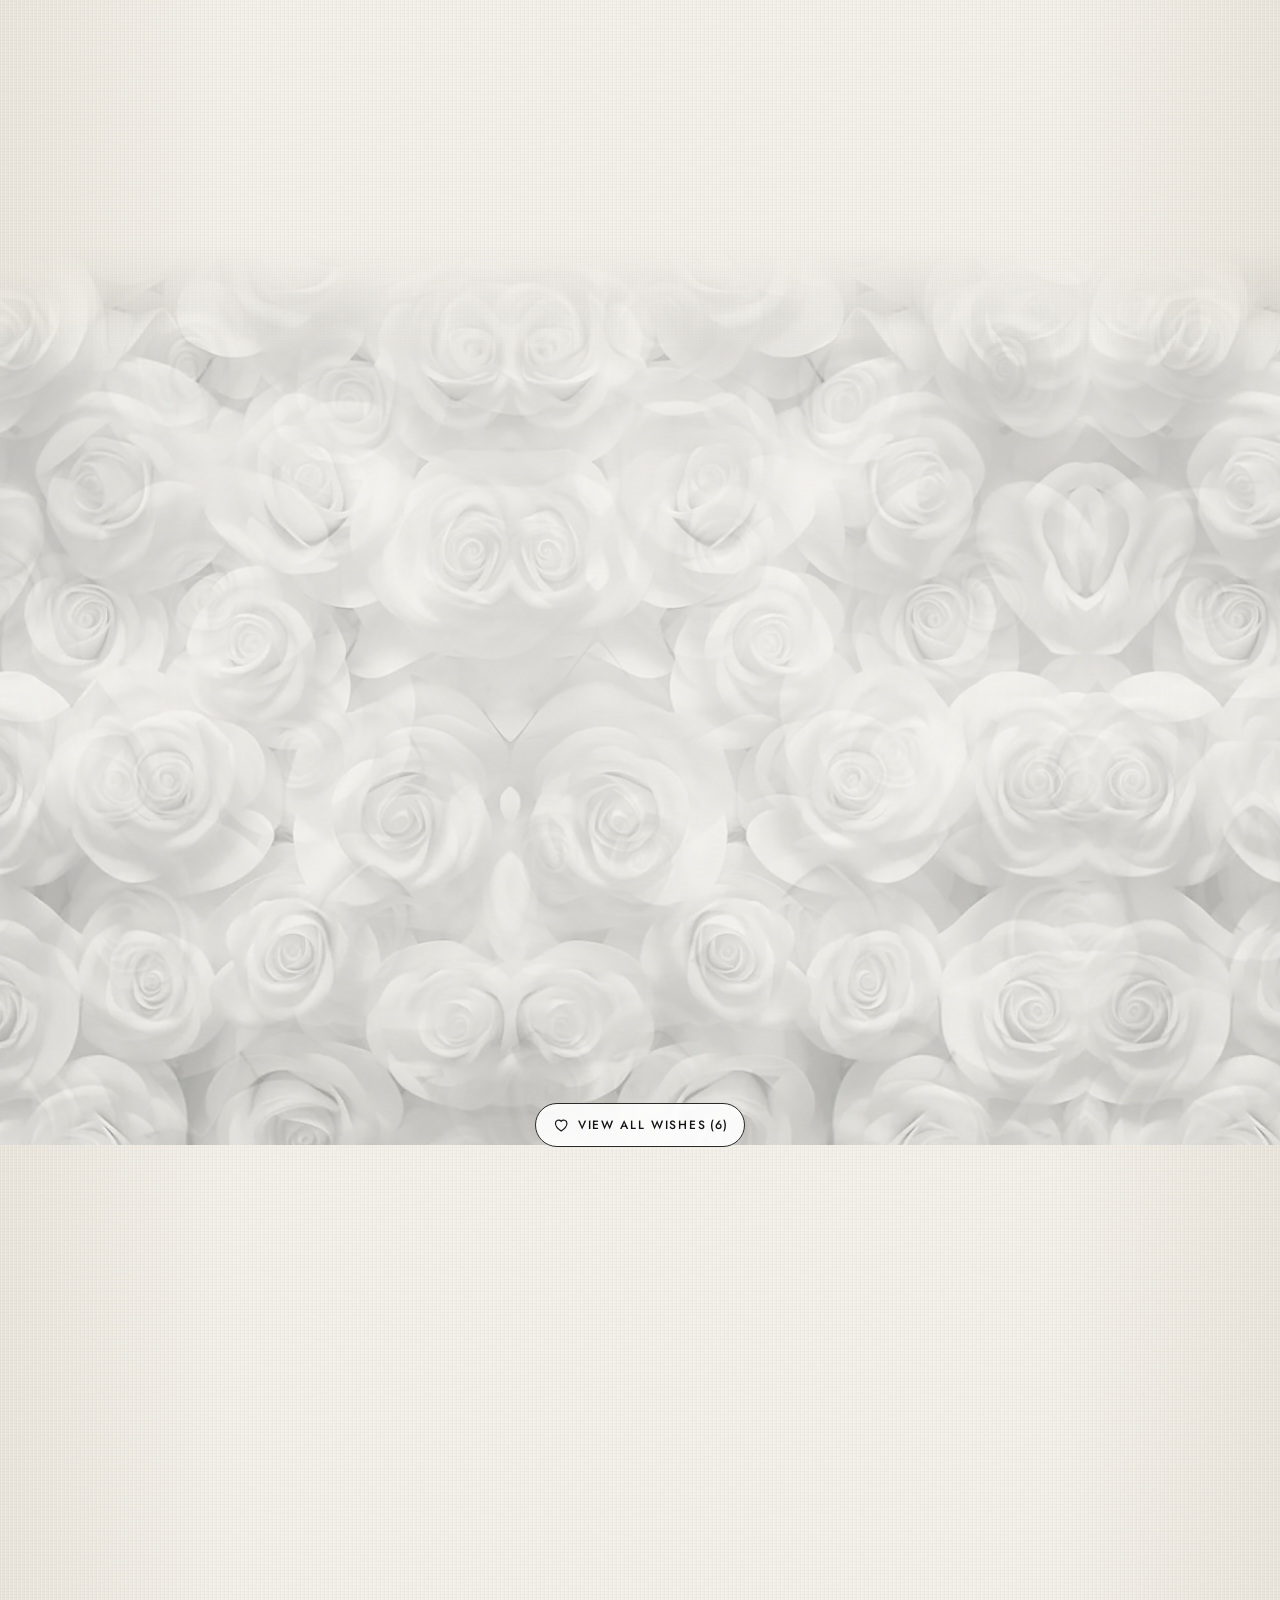
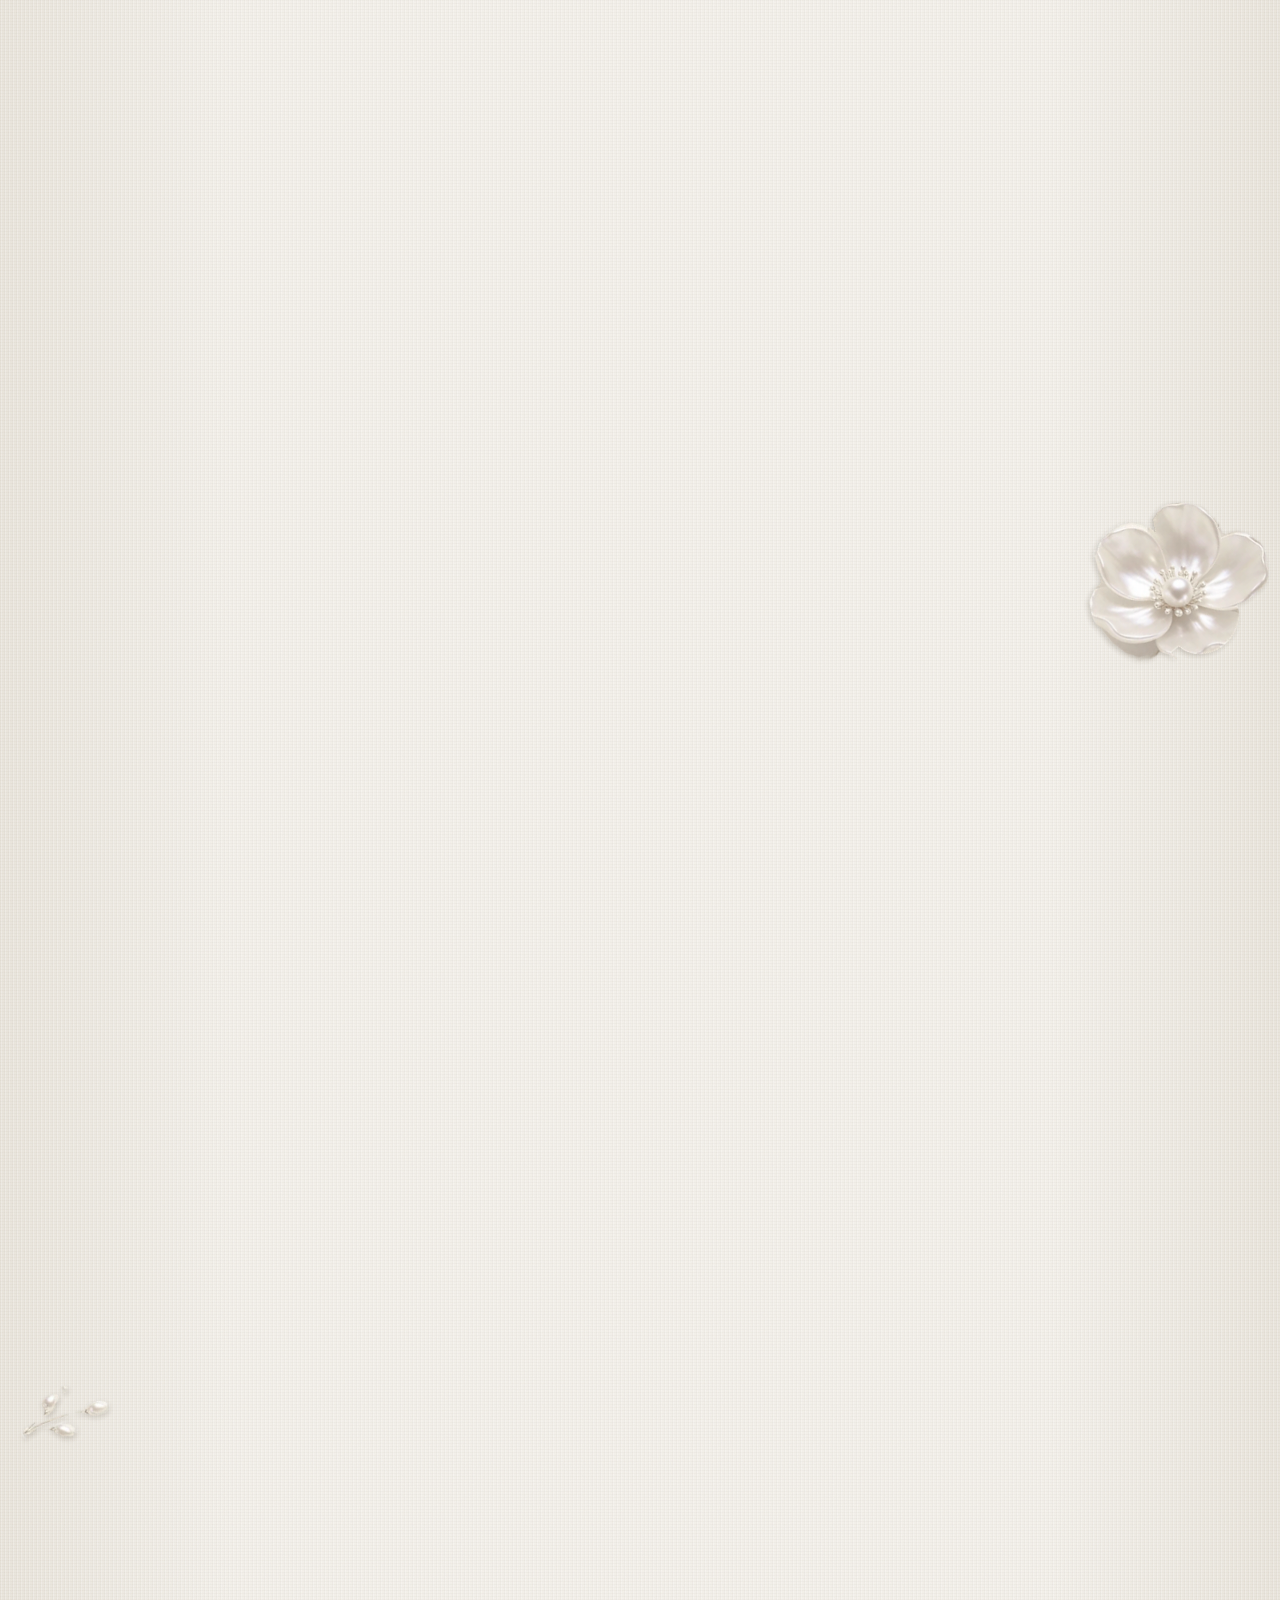
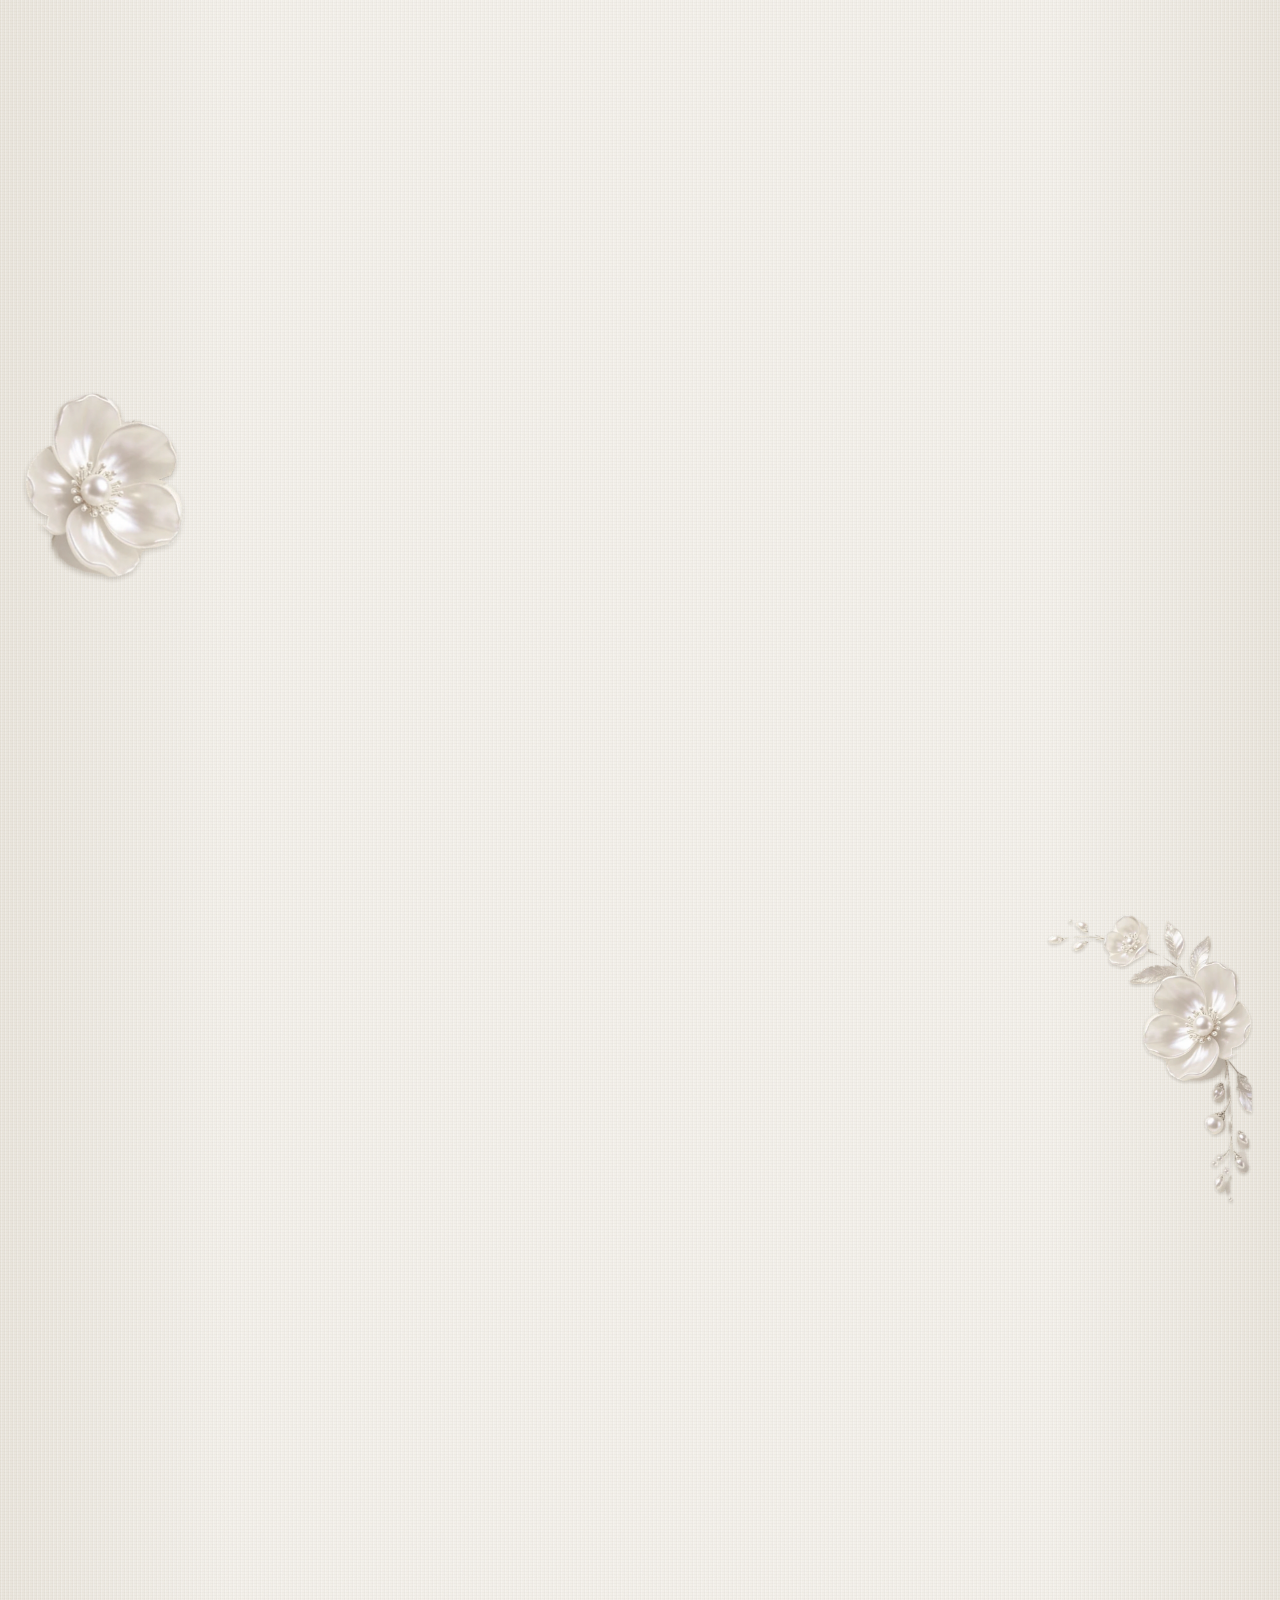
==== commit a87574a5: "Glassy white shine on every black button's hover All black buttons (main buttons, the events next ar" ====
--- a/site/index.html
+++ b/site/index.html
@@ -17,10 +17,10 @@
   <link rel="preconnect" href="https://fonts.gstatic.com" crossorigin>
   <link rel="stylesheet" href="https://fonts.googleapis.com/css2?family=Comforter&family=Cormorant+Garamond:ital,wght@0,400;0,500;0,600;1,500&family=Great+Vibes&family=Jost:wght@400;500&family=Pinyon+Script&display=swap">
 
-  <link rel="stylesheet" href="css/base.css?v=20261022k">
-  <link rel="stylesheet" href="css/components.css?v=20261022k">
-  <link rel="stylesheet" href="css/sections.css?v=20261022k">
-  <link rel="stylesheet" href="css/page.css?v=20261022k">
+  <link rel="stylesheet" href="css/base.css?v=20261023a">
+  <link rel="stylesheet" href="css/components.css?v=20261023a">
+  <link rel="stylesheet" href="css/sections.css?v=20261023a">
+  <link rel="stylesheet" href="css/page.css?v=20261023a">
 
   <script>
     (function (d) {
@@ -72,7 +72,7 @@
       </div>
     </div>
 
-    <img class="op-car" id="op-car" src="assets/images/wedding-car.webp?v=20261022k" width="720" height="1219"
+    <img class="op-car" id="op-car" src="assets/images/wedding-car.webp?v=20261023a" width="720" height="1219"
          alt="A bride and groom waving from a white vintage wedding car" fetchpriority="high" decoding="async">
 
     <!-- Dense pearl-flower columns down both sides, leaving a narrow path
@@ -85,26 +85,26 @@
          trim from the couple's envelope, closed with the pearl dove seal. -->
     <div class="op-envelope" id="op-envelope">
       <div class="ef ef--bottom" data-flap="bottom" aria-hidden="true">
-        <div class="ef__fill"><img class="ef__motif ef__motif--bottom" src="assets/images/lace-motif.webp?v=20261022k" alt="" decoding="async"></div>
+        <div class="ef__fill"><img class="ef__motif ef__motif--bottom" src="assets/images/lace-motif.webp?v=20261023a" alt="" decoding="async"></div>
         <i class="ef__trim"></i><i class="ef__trim"></i>
       </div>
       <div class="ef ef--top" data-flap="top" aria-hidden="true">
-        <div class="ef__fill"><img class="ef__motif ef__motif--top" src="assets/images/lace-motif.webp?v=20261022k" alt="" decoding="async"></div>
+        <div class="ef__fill"><img class="ef__motif ef__motif--top" src="assets/images/lace-motif.webp?v=20261023a" alt="" decoding="async"></div>
         <i class="ef__trim"></i><i class="ef__trim"></i>
       </div>
       <div class="ef ef--left" data-flap="left" aria-hidden="true">
-        <div class="ef__fill"><img class="ef__motif ef__motif--left" src="assets/images/lace-spray-left.webp?v=20261022k" alt="" decoding="async"></div>
+        <div class="ef__fill"><img class="ef__motif ef__motif--left" src="assets/images/lace-spray-left.webp?v=20261023a" alt="" decoding="async"></div>
         <i class="ef__trim"></i><i class="ef__trim"></i>
       </div>
       <div class="ef ef--right" data-flap="right" aria-hidden="true">
-        <div class="ef__fill"><img class="ef__motif ef__motif--right" src="assets/images/lace-spray-right.webp?v=20261022k" alt="" decoding="async"></div>
+        <div class="ef__fill"><img class="ef__motif ef__motif--right" src="assets/images/lace-spray-right.webp?v=20261023a" alt="" decoding="async"></div>
         <i class="ef__trim"></i><i class="ef__trim"></i>
       </div>
       <div class="env__shine" aria-hidden="true"></div>
       <div class="env__sparkles" aria-hidden="true"><i></i><i></i><i></i><i></i><i></i><i></i><i></i><i></i><i></i><i></i><i></i><i></i><i></i><i></i><i></i><i></i></div>
       <div class="env__glow" aria-hidden="true"></div>
       <button class="op-seal" id="splash-open" type="button" aria-label="Open the wedding invitation of Angel and David">
-        <img src="assets/images/dove-seal.webp?v=20261022k" width="360" height="360" alt="" fetchpriority="high" decoding="async">
+        <img src="assets/images/dove-seal.webp?v=20261023a" width="360" height="360" alt="" fetchpriority="high" decoding="async">
       </button>
       <p class="op-hint" aria-hidden="true">Your invitation is opening<span class="op-dots"><i>.</i><i>.</i><i>.</i></span></p>
     </div>
@@ -170,28 +170,28 @@
     </div>
   </noscript>
 
-  <script src="content.js?v=20261022k" defer></script>
-  <script src="js/core.js?v=20261022k" defer></script>
-  <script src="js/ornaments.js?v=20261022k" defer></script>
-  <script src="js/florals.js?v=20261022k" defer></script>
-  <script src="js/decor.js?v=20261022k" defer></script>
-  <script src="js/pixel.js?v=20261022k" defer></script>
-  <script src="js/sections/01-splash.js?v=20261022k" defer></script>
-  <script src="js/sections/02-welcome.js?v=20261022k" defer></script>
-  <script src="js/sections/03-save-the-date.js?v=20261022k" defer></script>
-  <script src="js/sections/04-countdown.js?v=20261022k" defer></script>
-  <script src="js/sections/04b-gallery.js?v=20261022k" defer></script>
-  <script src="js/sections/05-family.js?v=20261022k" defer></script>
-  <script src="js/sections/06-events.js?v=20261022k" defer></script>
-  <script src="js/sections/07-dress-code.js?v=20261022k" defer></script>
-  <script src="js/sections/08-gifting.js?v=20261022k" defer></script>
-  <script src="js/sections/09-venues.js?v=20261022k" defer></script>
-  <script src="js/sections/10-wishes.js?v=20261022k" defer></script>
-  <script src="js/sections/11-rsvp.js?v=20261022k" defer></script>
-  <script src="js/sections/12-travel.js?v=20261022k" defer></script>
-  <script src="js/sections/13-contact.js?v=20261022k" defer></script>
-  <script src="js/sections/14-thank-you.js?v=20261022k" defer></script>
-  <script src="js/main.js?v=20261022k" defer></script>
+  <script src="content.js?v=20261023a" defer></script>
+  <script src="js/core.js?v=20261023a" defer></script>
+  <script src="js/ornaments.js?v=20261023a" defer></script>
+  <script src="js/florals.js?v=20261023a" defer></script>
+  <script src="js/decor.js?v=20261023a" defer></script>
+  <script src="js/pixel.js?v=20261023a" defer></script>
+  <script src="js/sections/01-splash.js?v=20261023a" defer></script>
+  <script src="js/sections/02-welcome.js?v=20261023a" defer></script>
+  <script src="js/sections/03-save-the-date.js?v=20261023a" defer></script>
+  <script src="js/sections/04-countdown.js?v=20261023a" defer></script>
+  <script src="js/sections/04b-gallery.js?v=20261023a" defer></script>
+  <script src="js/sections/05-family.js?v=20261023a" defer></script>
+  <script src="js/sections/06-events.js?v=20261023a" defer></script>
+  <script src="js/sections/07-dress-code.js?v=20261023a" defer></script>
+  <script src="js/sections/08-gifting.js?v=20261023a" defer></script>
+  <script src="js/sections/09-venues.js?v=20261023a" defer></script>
+  <script src="js/sections/10-wishes.js?v=20261023a" defer></script>
+  <script src="js/sections/11-rsvp.js?v=20261023a" defer></script>
+  <script src="js/sections/12-travel.js?v=20261023a" defer></script>
+  <script src="js/sections/13-contact.js?v=20261023a" defer></script>
+  <script src="js/sections/14-thank-you.js?v=20261023a" defer></script>
+  <script src="js/main.js?v=20261023a" defer></script>
 
   <!-- Safety net: if the app has not started after 4 s, remove the splash
        and show a static summary so guests are never stuck. -->
--- a/site/css/components.css
+++ b/site/css/components.css
@@ -24,7 +24,45 @@
 }
 .btn svg { width: 1.15rem; height: 1.15rem; flex: none; }
 .btn--primary { background: var(--ink); color: #fff; box-shadow: 0 6px 16px -10px rgba(18, 18, 18, .6); }
-.btn--primary:hover { background: #2a2a2a; }
+
+/* Black buttons: a glassy white shine on hover — a glossy light across the
+   top, a fine bright rim, and a soft band of white light that sweeps across
+   (as in the couple's reference button). Used by every black button. */
+.btn--primary, .ev-arrow--next, .tv-btn--main { position: relative; overflow: hidden; isolation: isolate; }
+.btn--primary::before, .ev-arrow--next::before, .tv-btn--main::before {
+  content: "";
+  position: absolute;
+  inset: 0;
+  z-index: -1;
+  border-radius: inherit;
+  background: linear-gradient(180deg, rgba(255, 255, 255, .36) 0%, rgba(255, 255, 255, .14) 45%, rgba(255, 255, 255, 0) 53%, rgba(255, 255, 255, .07) 100%);
+  opacity: 0;
+  transition: opacity .35s ease;
+  pointer-events: none;
+}
+.btn--primary:not(.is-busy)::after, .ev-arrow--next::after, .tv-btn--main::after {
+  content: "";
+  position: absolute;
+  top: -20%; bottom: -20%; left: 0;
+  width: 55%;
+  z-index: -1;
+  background: linear-gradient(100deg, rgba(255, 255, 255, 0), rgba(255, 255, 255, .55) 50%, rgba(255, 255, 255, 0));
+  transform: translateX(-170%) skewX(-18deg);
+  pointer-events: none;
+}
+.btn--primary:not(:disabled):not([aria-disabled="true"]):hover, .btn--primary:focus-visible,
+.ev-arrow--next:hover, .ev-arrow--next:focus-visible,
+.tv-btn--main:hover, .tv-btn--main:focus-visible {
+  background-color: var(--ink);
+  box-shadow: inset 0 1px 0 rgba(255, 255, 255, .5), inset 0 0 0 1px rgba(255, 255, 255, .16), 0 10px 24px -12px rgba(18, 18, 18, .75);
+}
+.btn--primary:not(:disabled):not([aria-disabled="true"]):hover::before, .btn--primary:focus-visible::before,
+.ev-arrow--next:hover::before, .ev-arrow--next:focus-visible::before,
+.tv-btn--main:hover::before, .tv-btn--main:focus-visible::before { opacity: 1; }
+.motion-ok .btn--primary:not(:disabled):not([aria-disabled="true"]):not(.is-busy):hover::after,
+.motion-ok .ev-arrow--next:hover::after,
+.motion-ok .tv-btn--main:hover::after { animation: btn-shine 1.25s cubic-bezier(.35, .1, .25, 1) both; }
+@keyframes btn-shine { to { transform: translateX(270%) skewX(-18deg); } }
 .btn--secondary { background: #fff; color: var(--ink); border-color: var(--charcoal); }
 .btn--secondary:hover { background: var(--ivory); }
 .btn--ghost { background: transparent; color: var(--ink); border-color: transparent; }
--- a/site/css/sections.css
+++ b/site/css/sections.css
@@ -233,7 +233,7 @@
   height: var(--trim);
   margin-top: calc(var(--trim) / -2);
   transform-origin: 0 50%;
-  background: url("../assets/images/lace-pearl-trim.webp?v=20261022k") repeat-x 0 50% / auto 100%;
+  background: url("../assets/images/lace-pearl-trim.webp?v=20261023a") repeat-x 0 50% / auto 100%;
 }
 
 /* Light: a glow from the seal, a sheen sweeping the lace, pearls sparkling. */
@@ -700,7 +700,7 @@
   height: 12px;
   margin-top: -6px;
   transform-origin: 0 50%;
-  background: url("../assets/images/bead-chain.webp?v=20261022k") repeat-x left center / 24px 12px;
+  background: url("../assets/images/bead-chain.webp?v=20261023a") repeat-x left center / 24px 12px;
   filter: drop-shadow(0 2px 2px rgba(60, 50, 35, .18));
 }
 .cd-tile { display: flex; flex-direction: column; align-items: center; gap: .25rem; min-width: 0; }
@@ -1233,7 +1233,7 @@
 .ww-bg__roses {
   position: absolute;
   inset: -7%;
-  background: url("../assets/images/white-roses.webp?v=20261022k") 8% 50% / auto 100% repeat-x;
+  background: url("../assets/images/white-roses.webp?v=20261023a") 8% 50% / auto 100% repeat-x;
   will-change: transform, opacity;
 }
 .ww-bg__roses--b { opacity: .3; background-position: 62% 20%; transform: rotate(180deg) scale(1.14); }
@@ -1684,10 +1684,10 @@
 .ct-row { display: flex; flex-direction: column; align-items: center; margin: 0 auto; padding: 0; list-style: none; max-width: 60rem; }
 .ct-item { position: relative; flex: none; display: flex; justify-content: center; }
 /* the pearl chain between the buttons (pearls and silver beads) */
-.ct-chain { width: 15px; height: 46px; background: url("../assets/images/bead-chain-v.webp?v=20261022k") center top / 15px auto repeat-y; filter: drop-shadow(0 2px 2px rgba(60, 50, 35, .18)); }
+.ct-chain { width: 15px; height: 46px; background: url("../assets/images/bead-chain-v.webp?v=20261023a") center top / 15px auto repeat-y; filter: drop-shadow(0 2px 2px rgba(60, 50, 35, .18)); }
 @media (min-width: 720px) {
   .ct-row { flex-direction: row; justify-content: center; }
-  .ct-chain { flex: 0 1 130px; width: auto; min-width: 40px; height: 16px; background: url("../assets/images/bead-chain.webp?v=20261022k") left center / auto 16px repeat-x; }
+  .ct-chain { flex: 0 1 130px; width: auto; min-width: 40px; height: 16px; background: url("../assets/images/bead-chain.webp?v=20261023a") left center / auto 16px repeat-x; }
 }
 /* the button: a round picture and a name */
 .ct-pill {
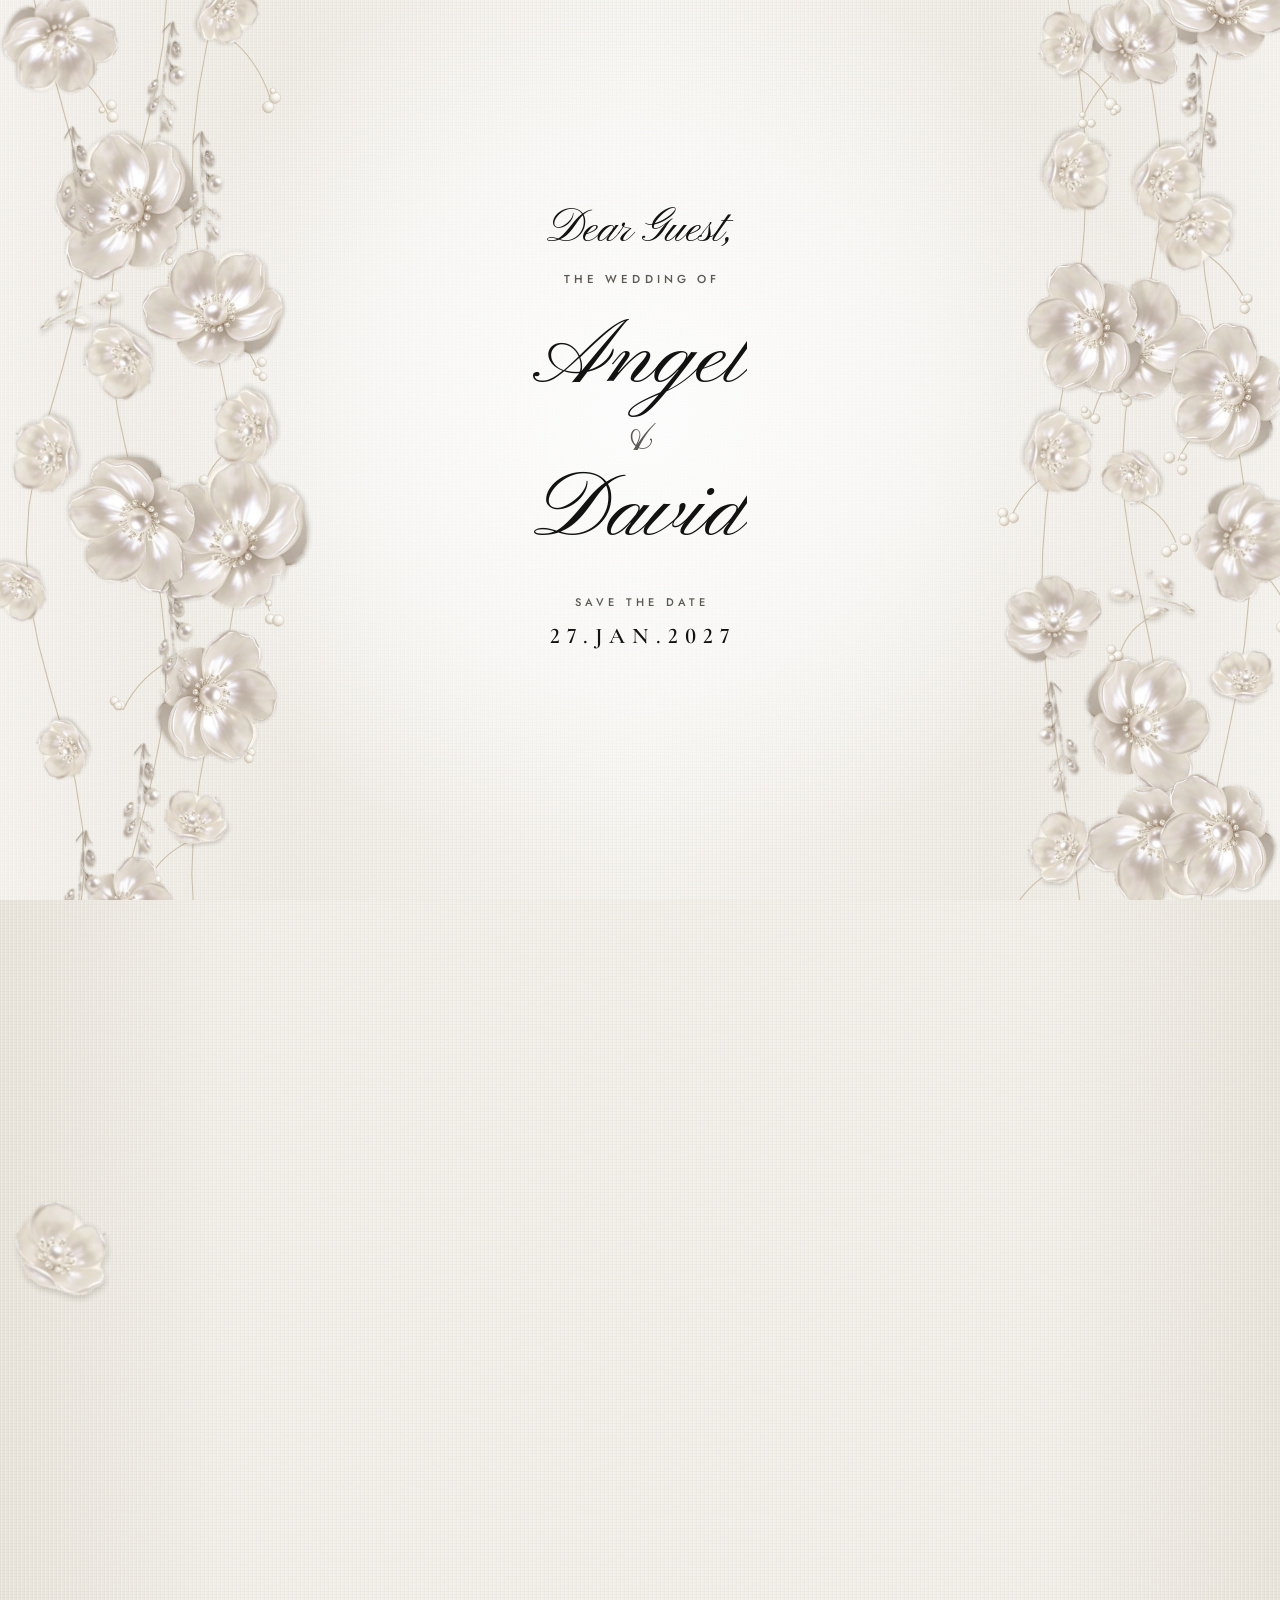
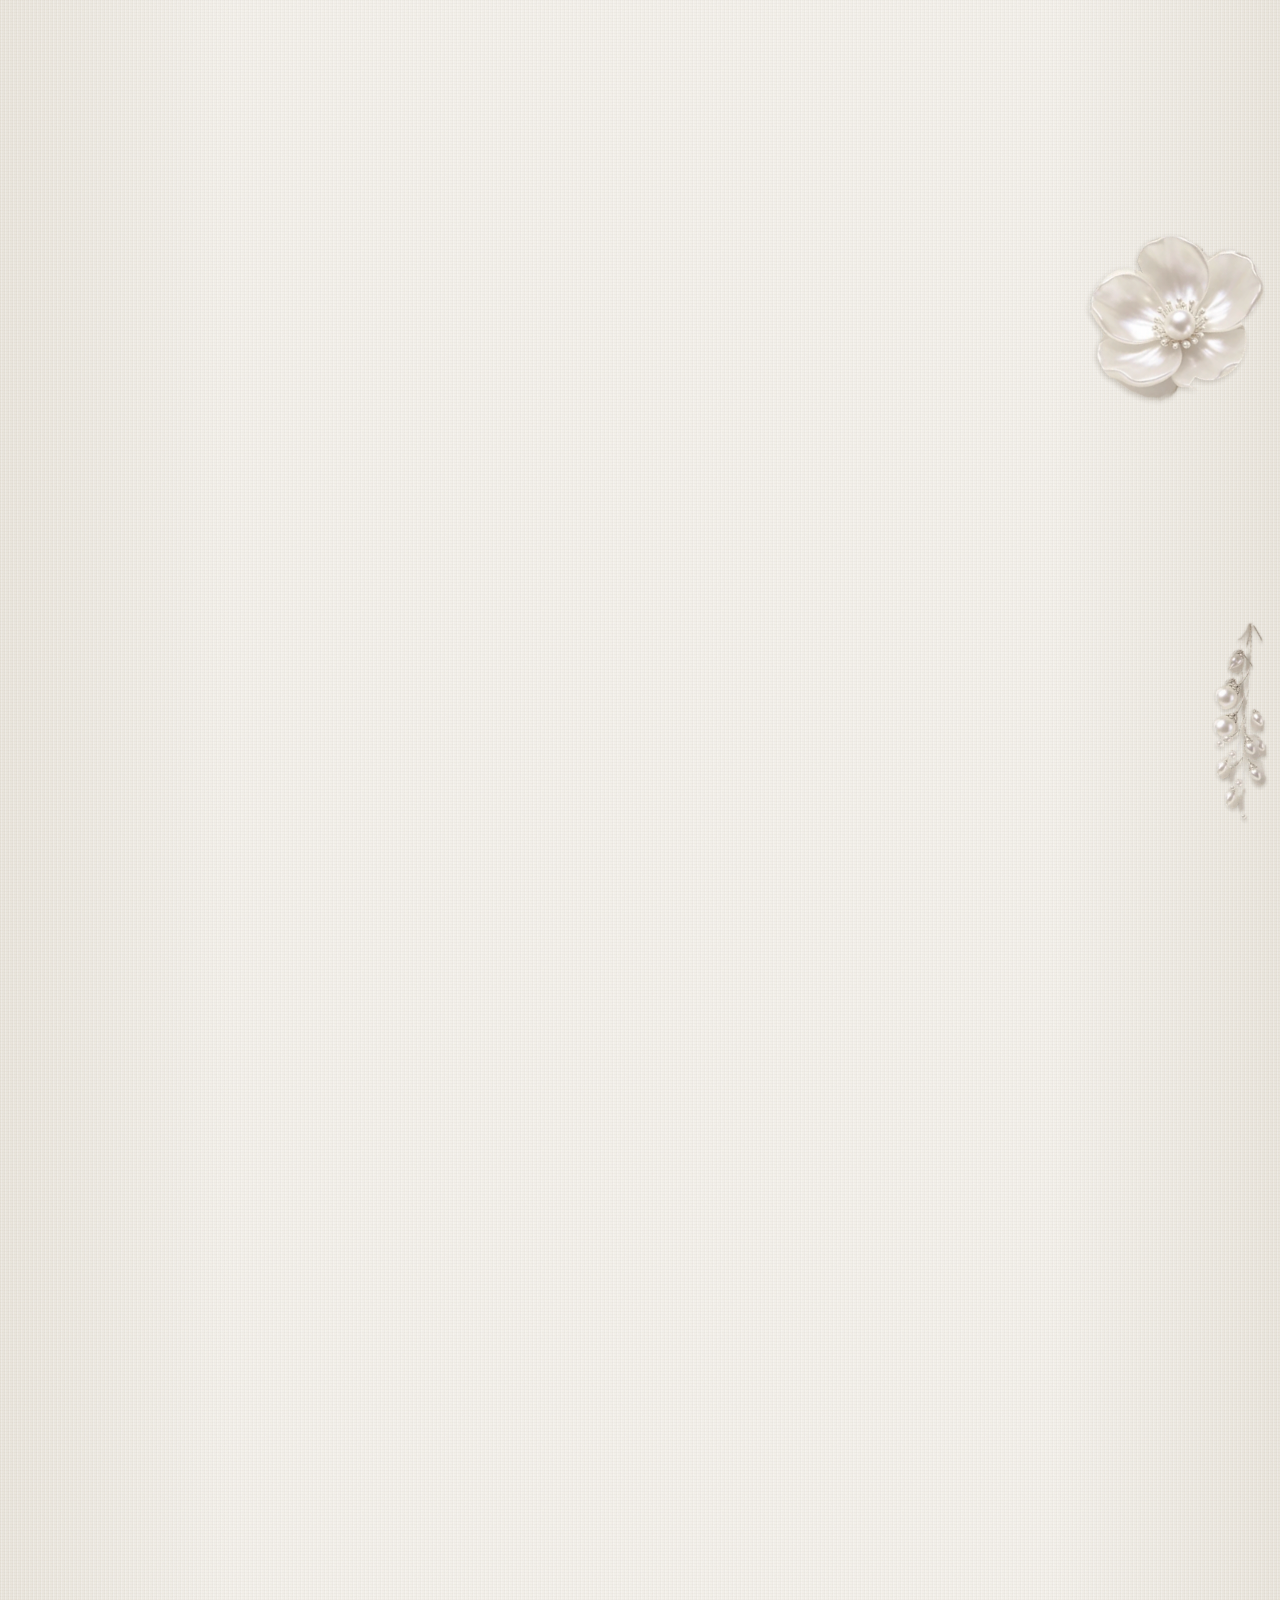
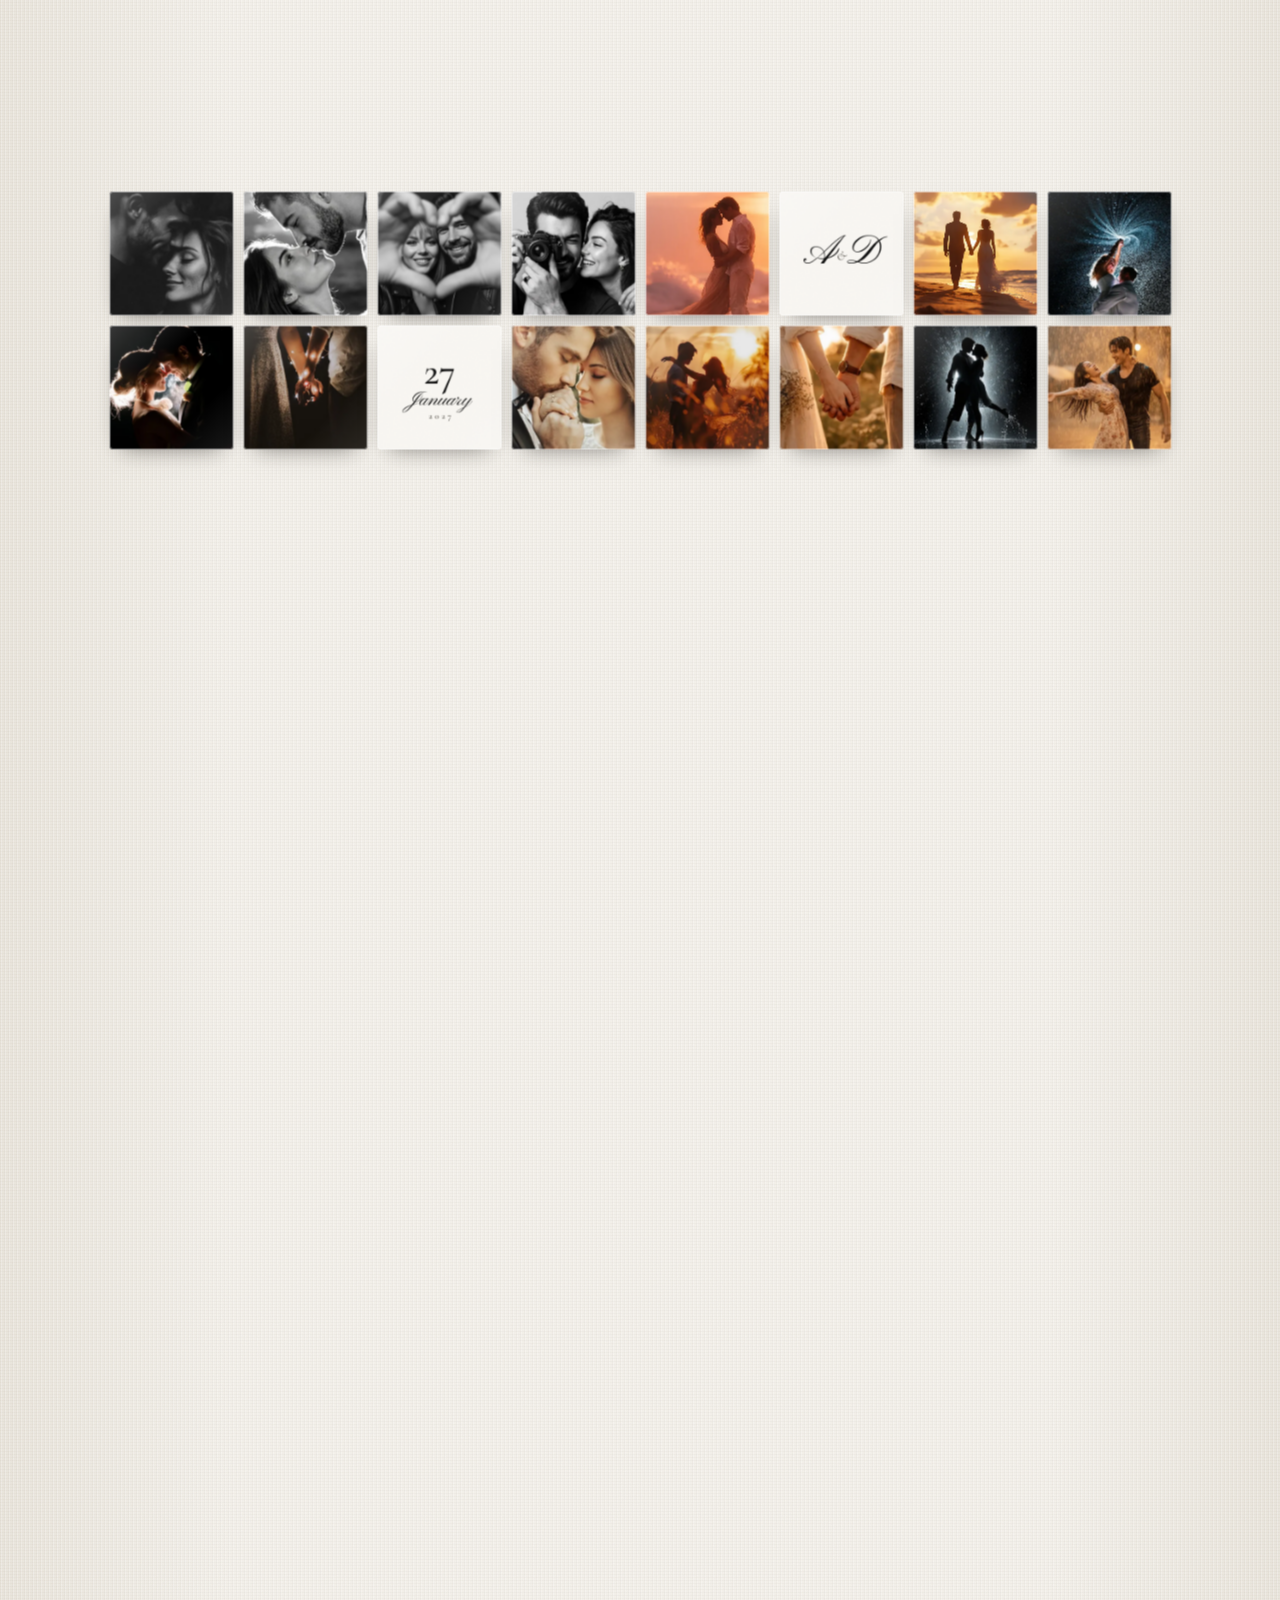
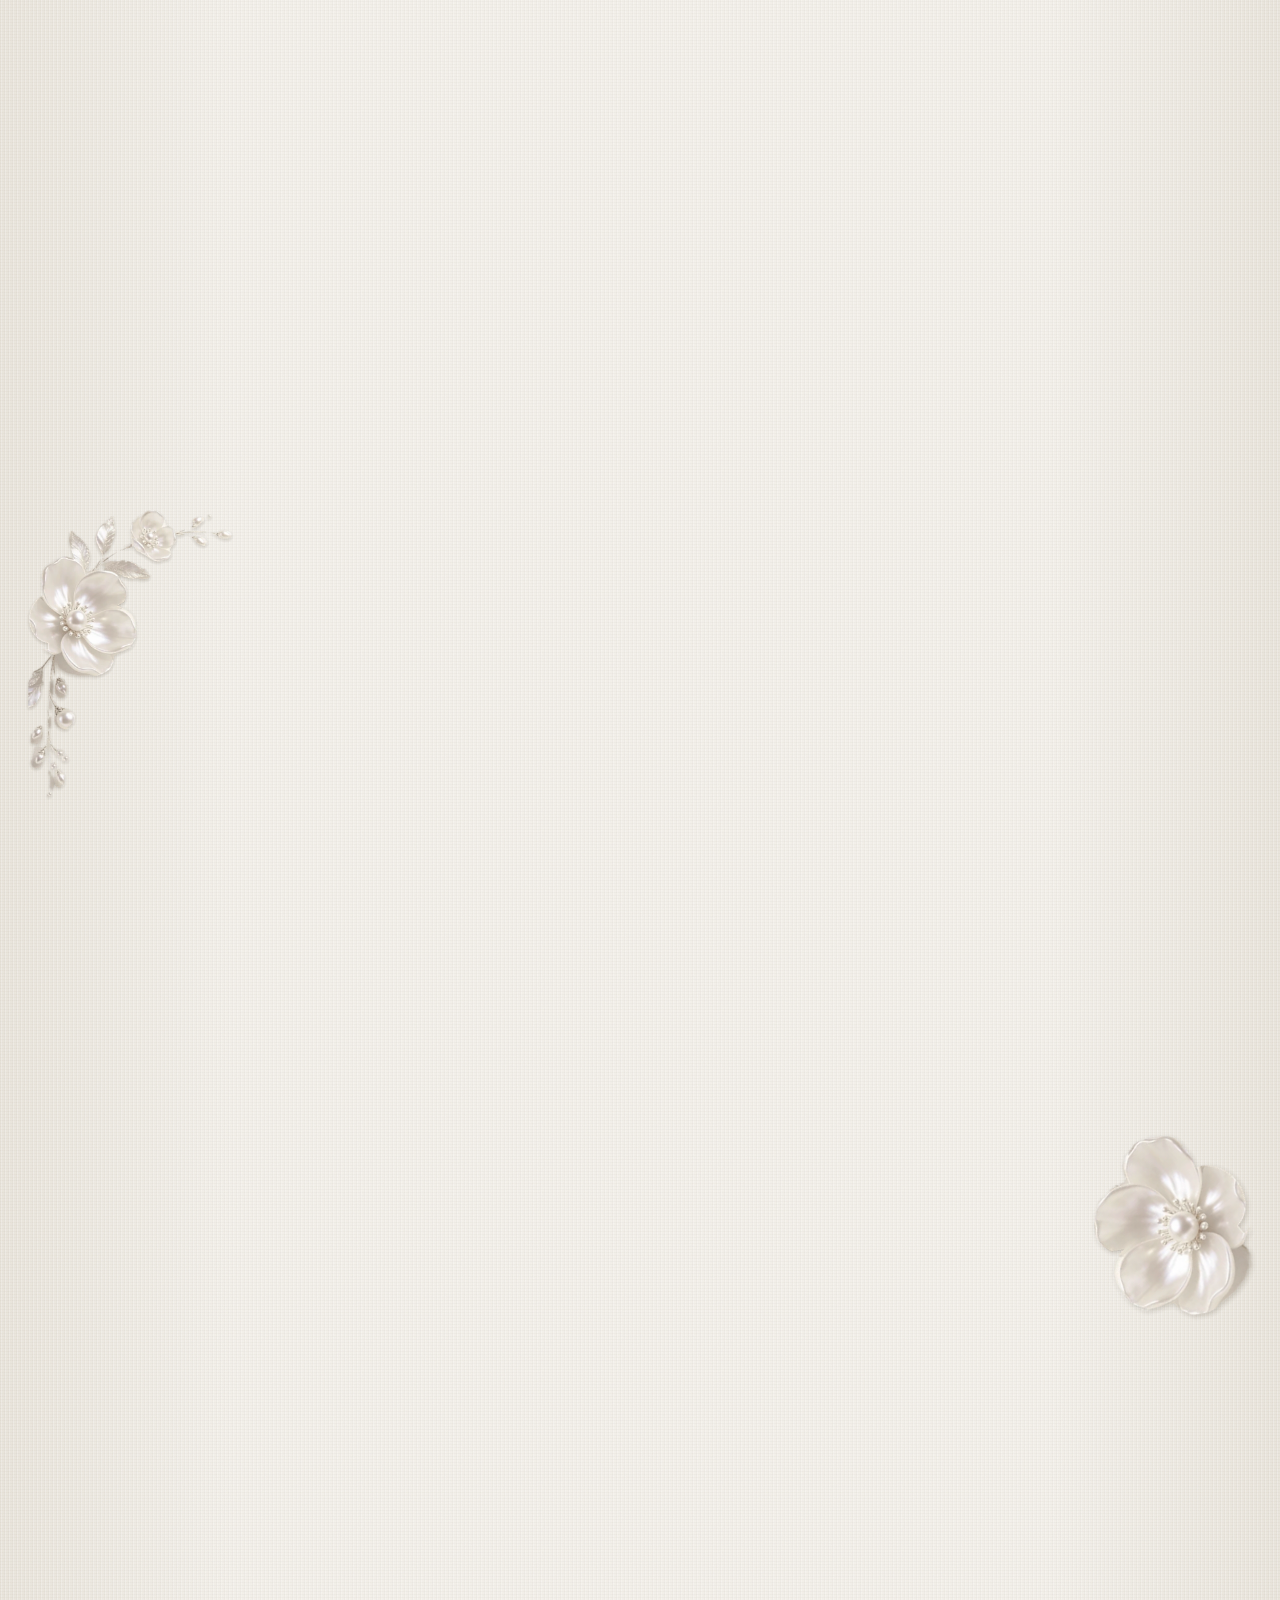
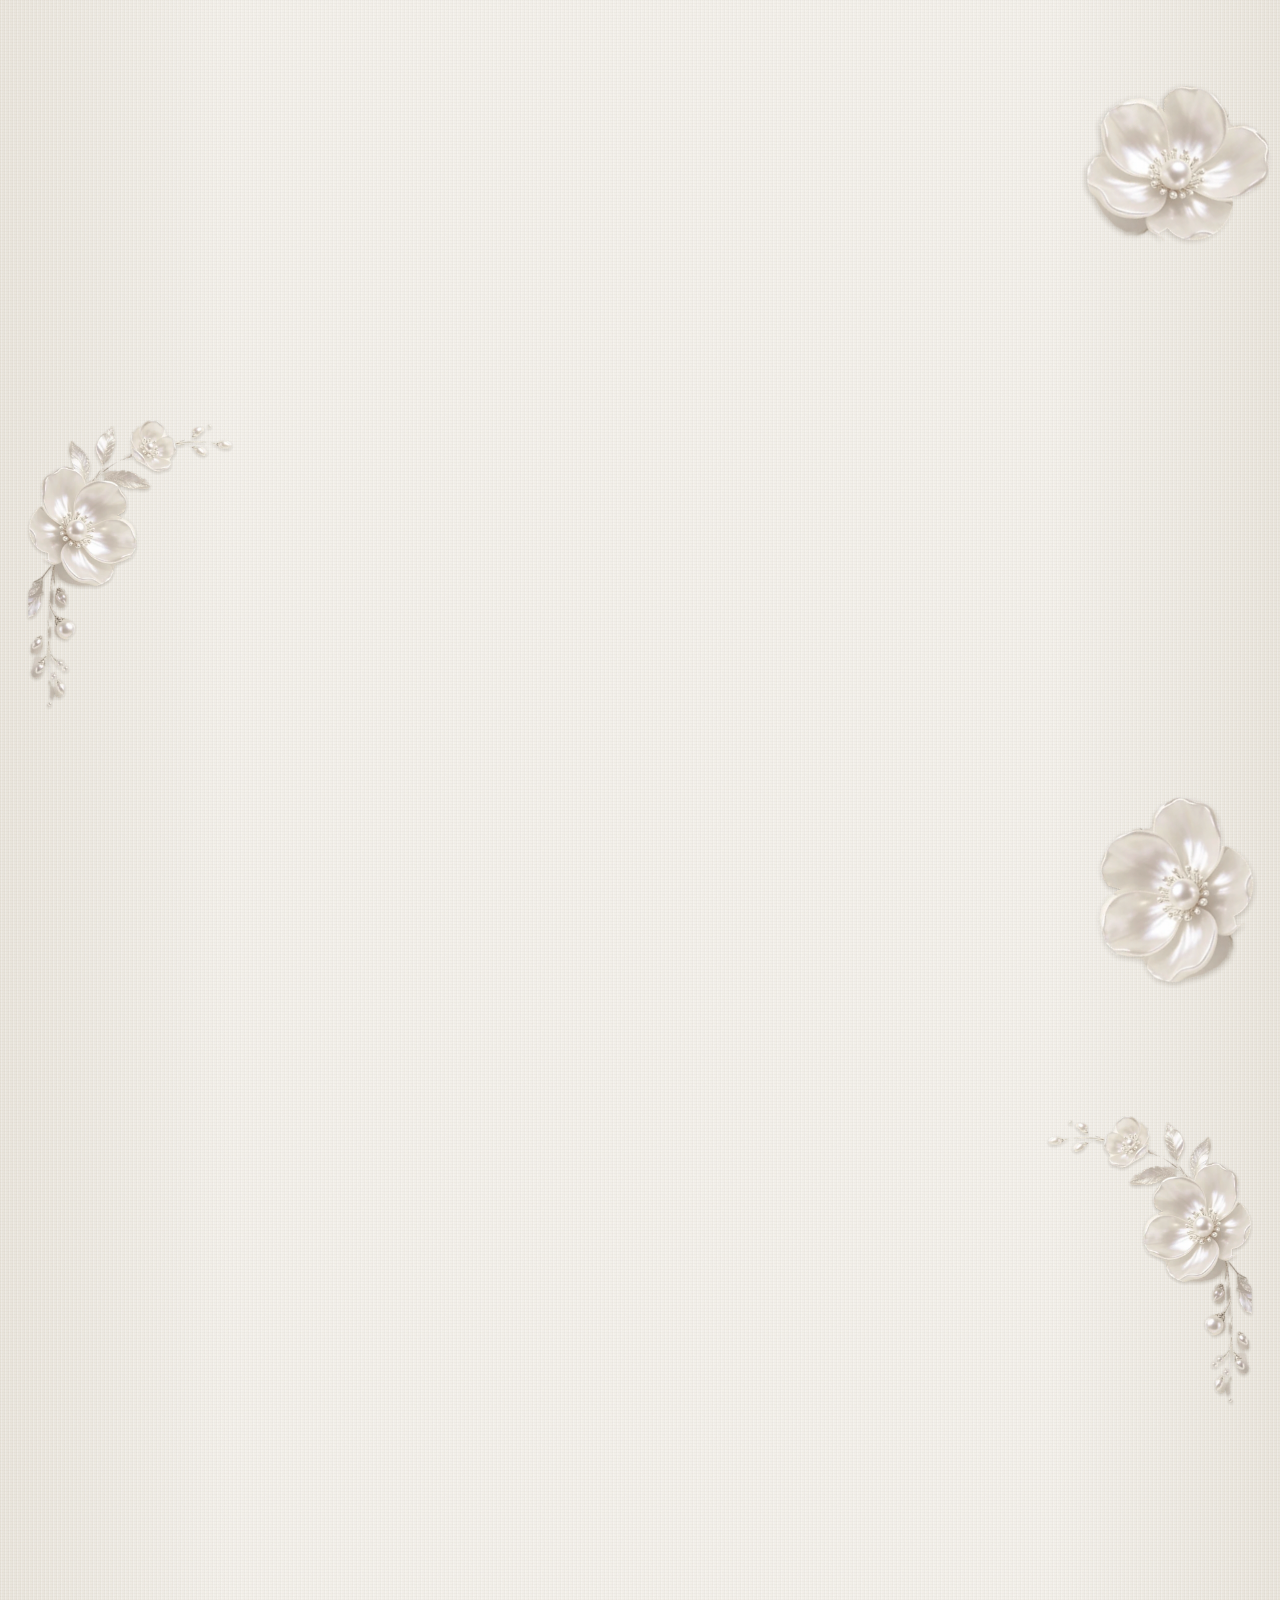
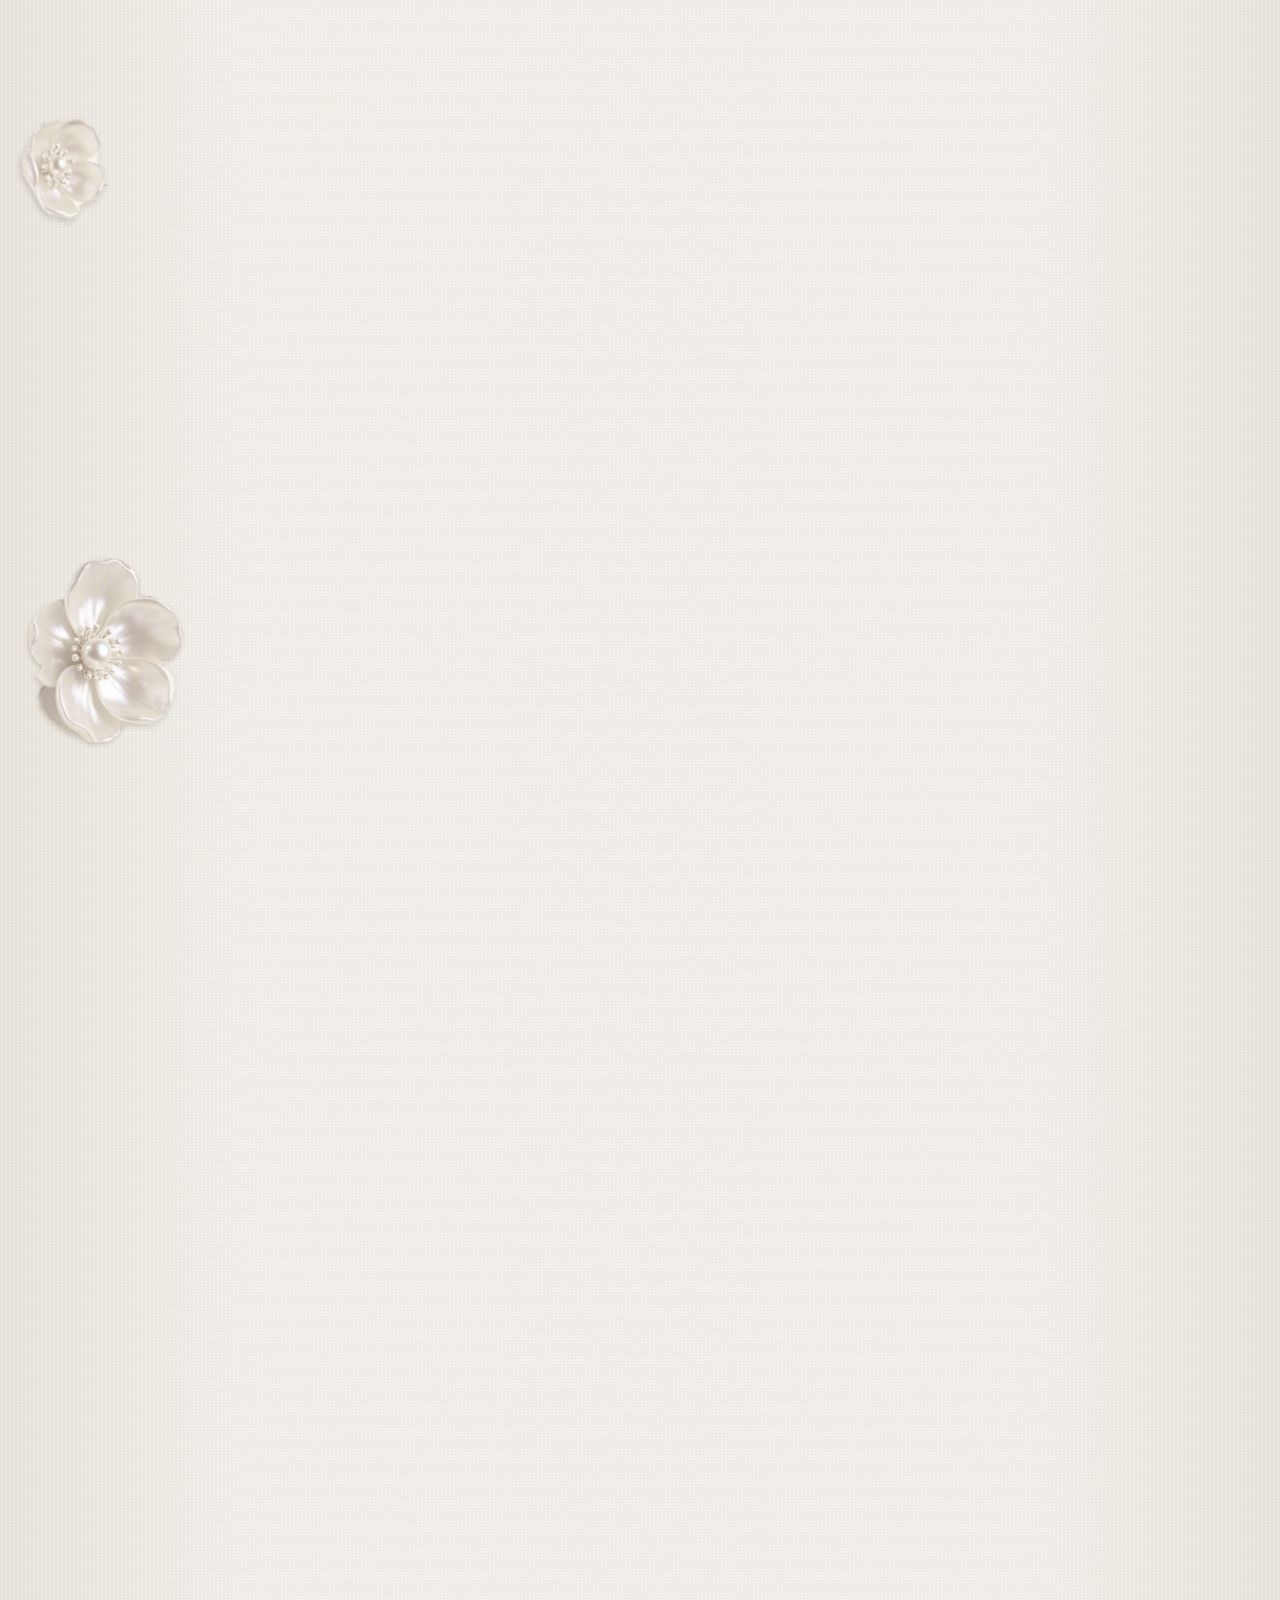
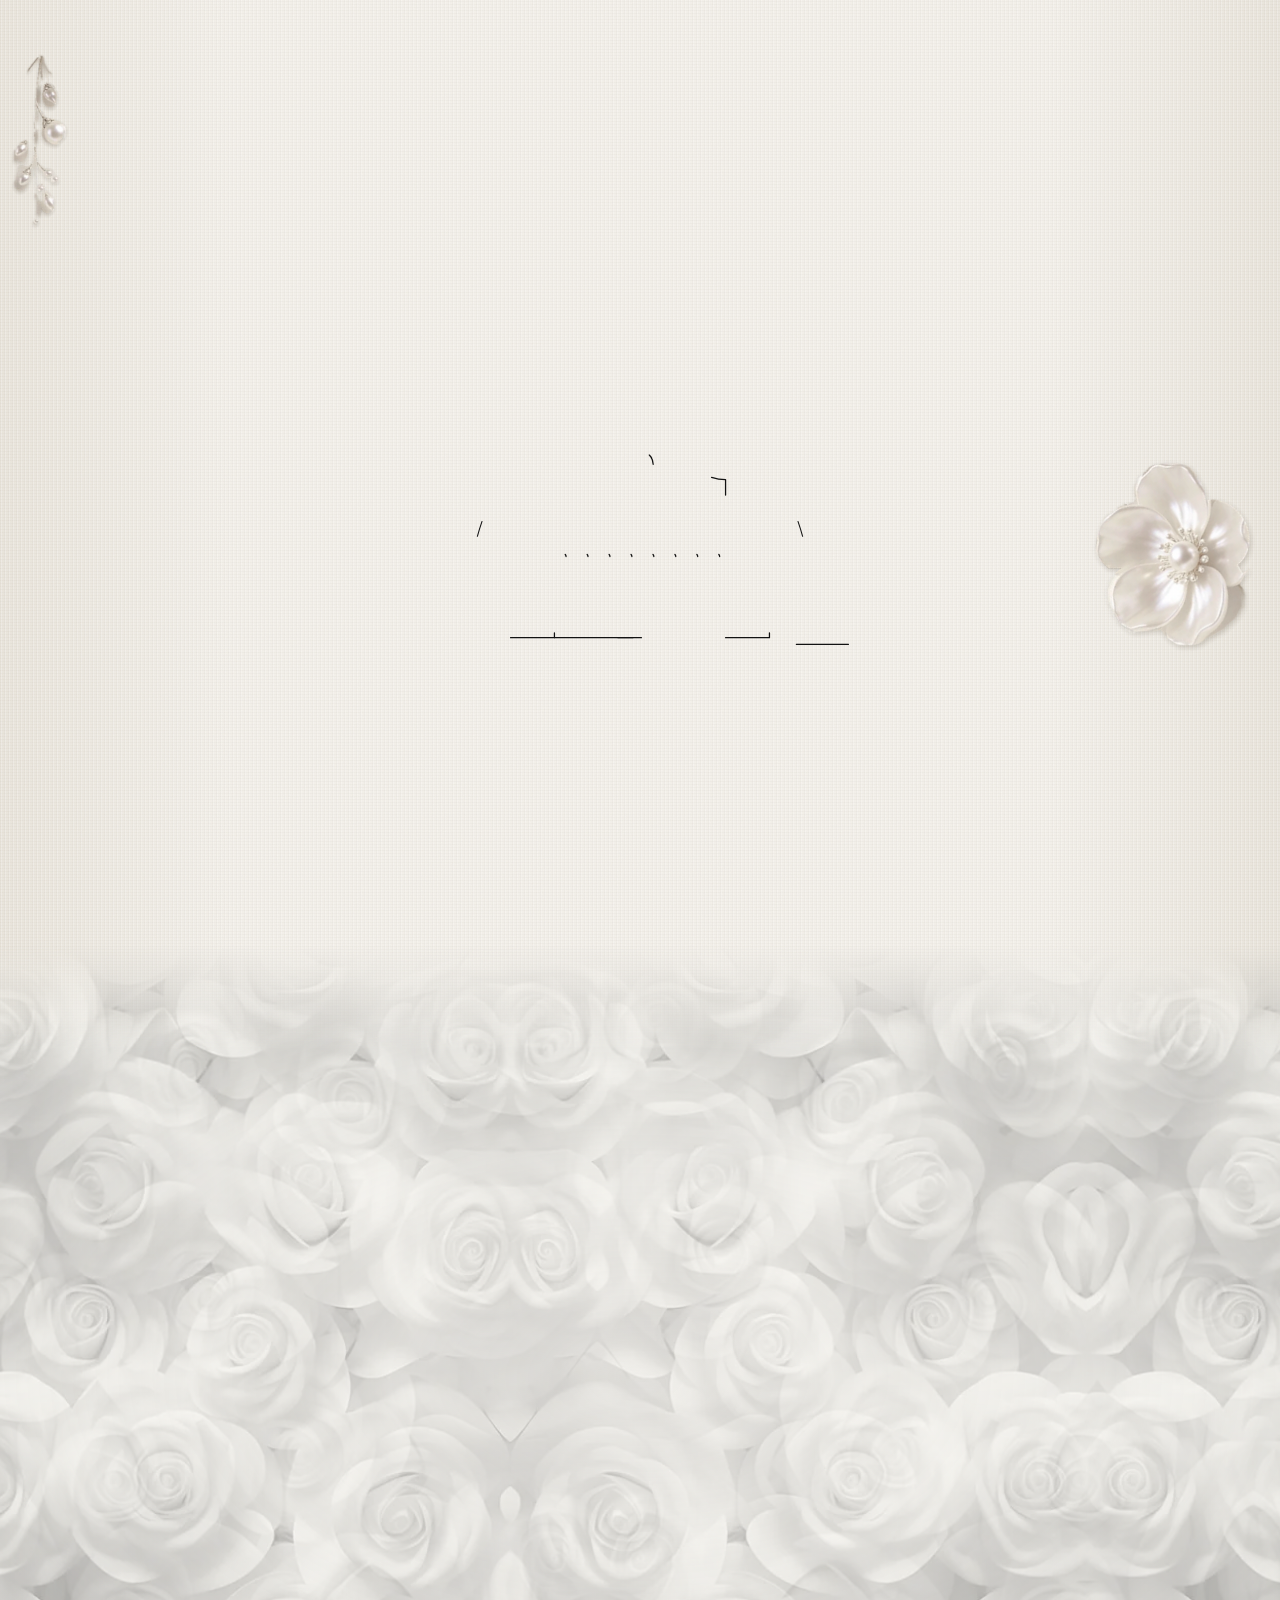
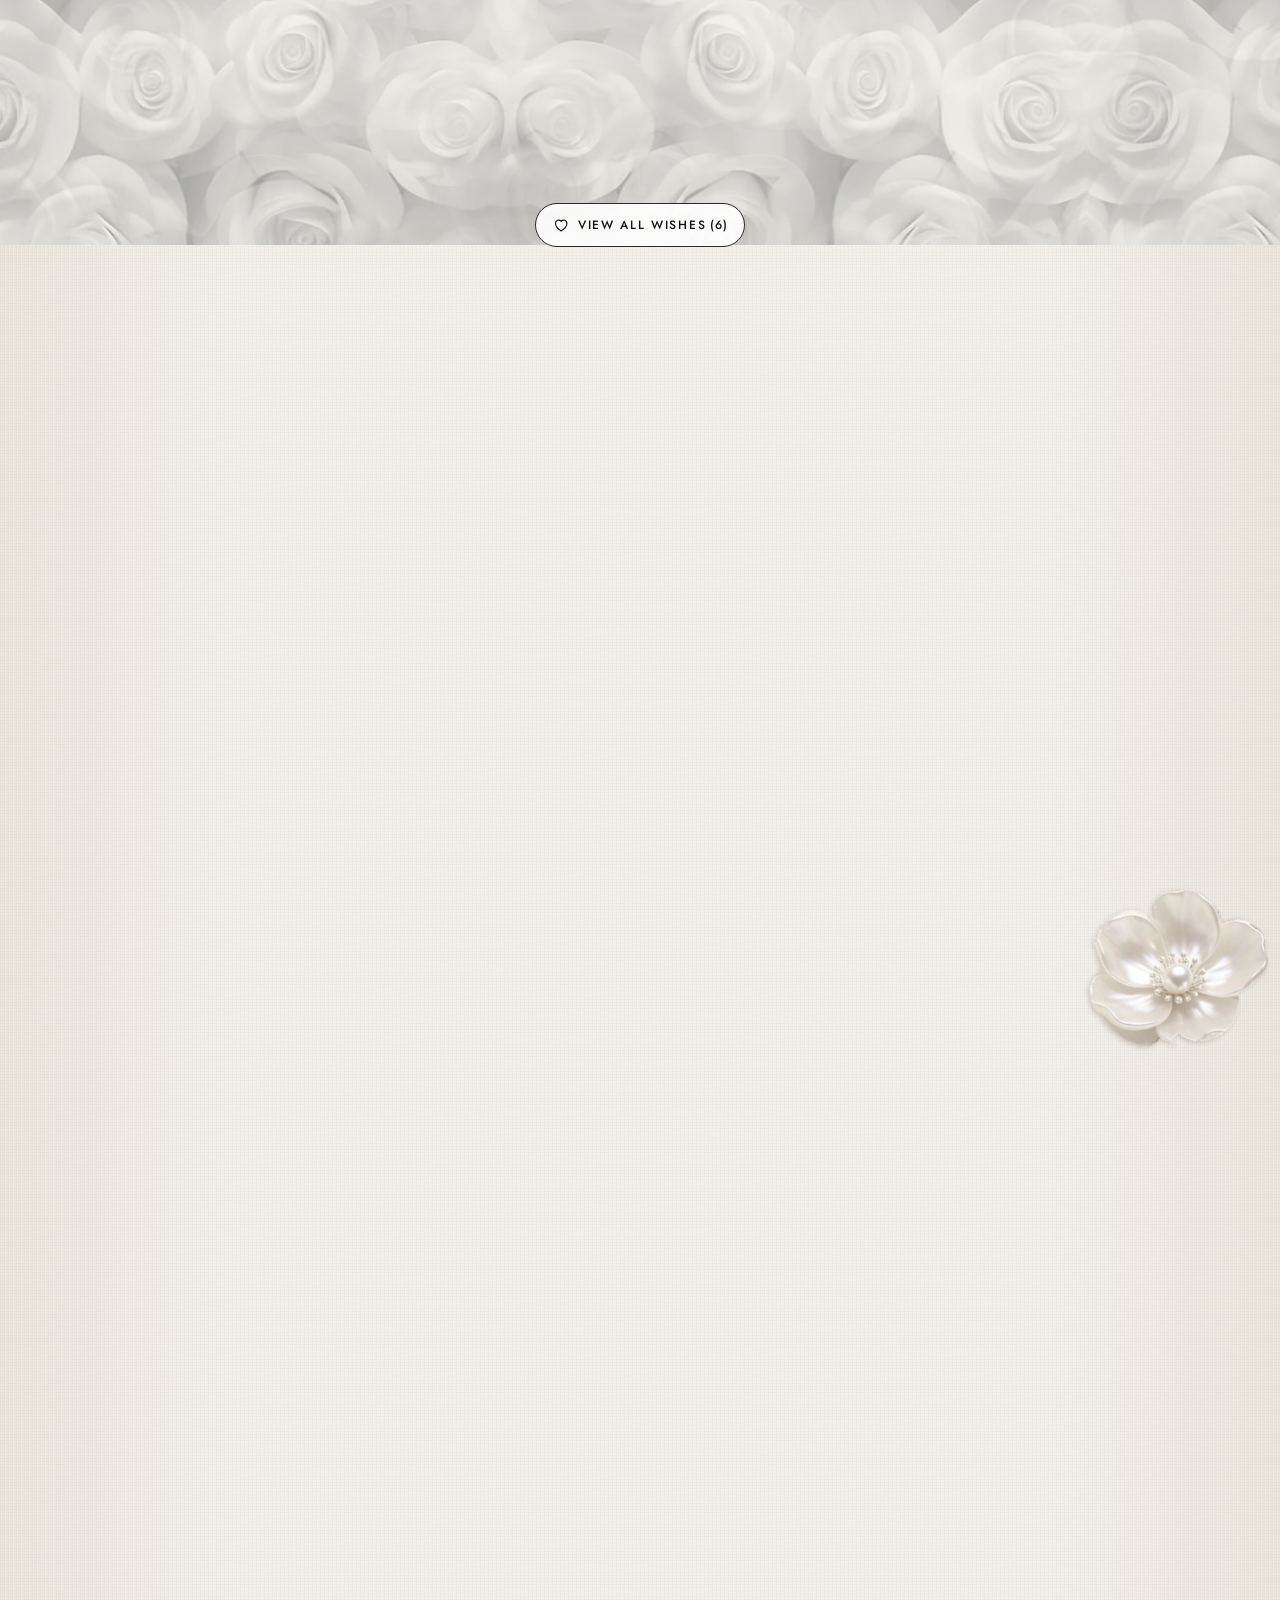
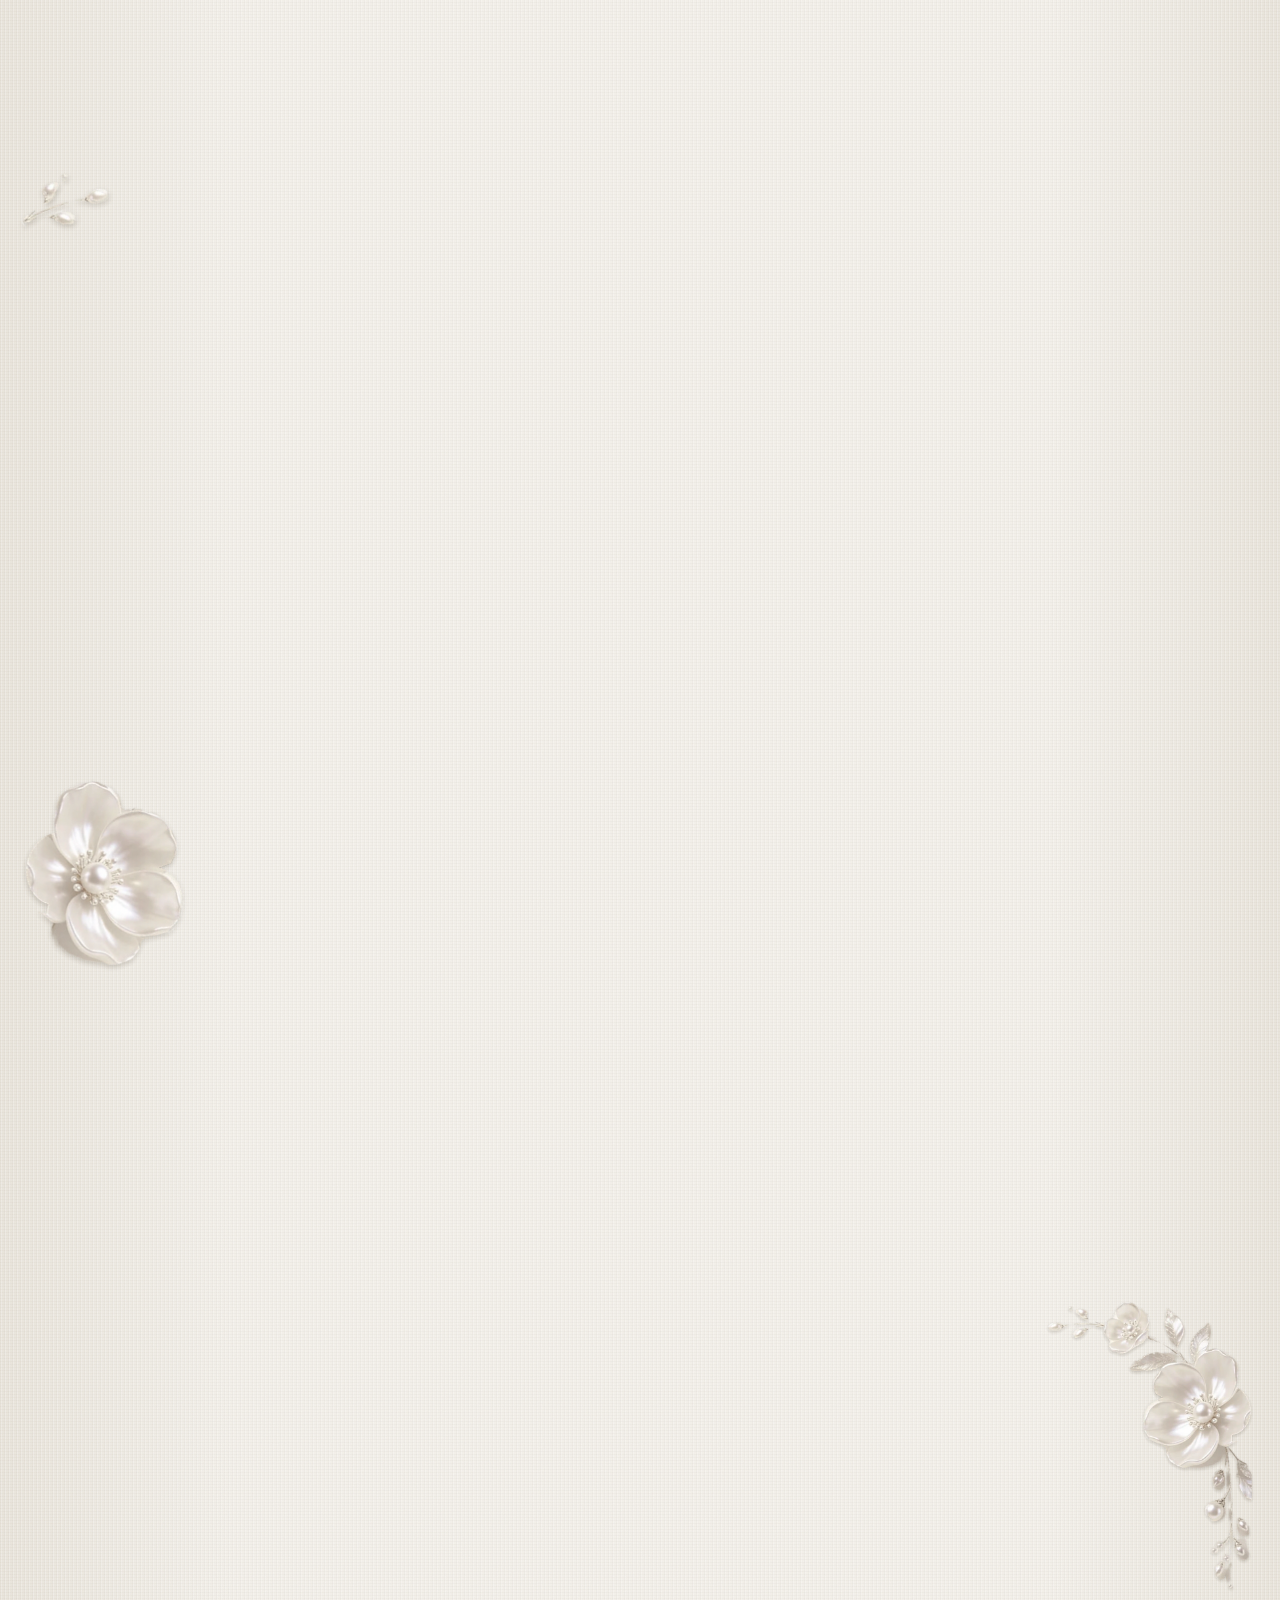
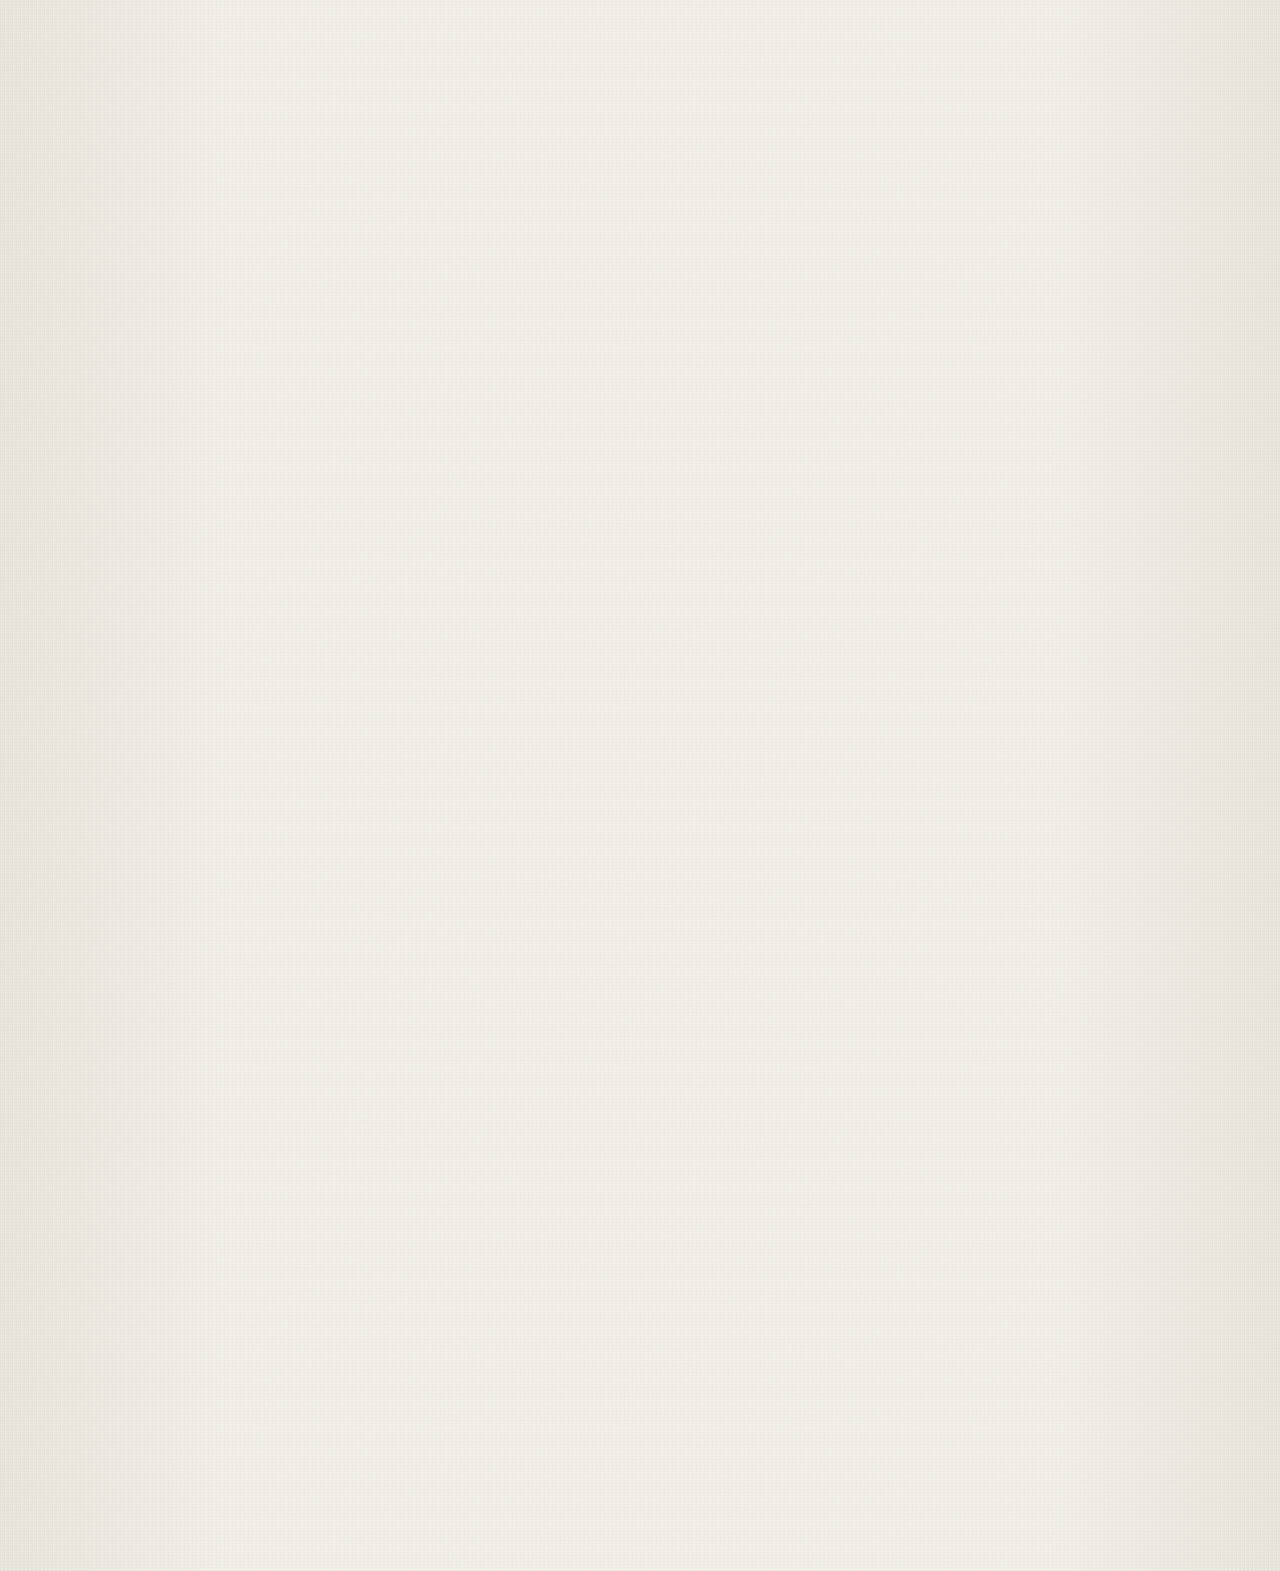
==== commit ff708843: "Wishing Wall: compact square blessing form in the flower frame - The form is a small square card of " ====
--- a/site/index.html
+++ b/site/index.html
@@ -17,10 +17,10 @@
   <link rel="preconnect" href="https://fonts.gstatic.com" crossorigin>
   <link rel="stylesheet" href="https://fonts.googleapis.com/css2?family=Comforter&family=Cormorant+Garamond:ital,wght@0,400;0,500;0,600;1,500&family=Great+Vibes&family=Jost:wght@400;500&family=Pinyon+Script&display=swap">
 
-  <link rel="stylesheet" href="css/base.css?v=20261023a">
-  <link rel="stylesheet" href="css/components.css?v=20261023a">
-  <link rel="stylesheet" href="css/sections.css?v=20261023a">
-  <link rel="stylesheet" href="css/page.css?v=20261023a">
+  <link rel="stylesheet" href="css/base.css?v=20261023d">
+  <link rel="stylesheet" href="css/components.css?v=20261023d">
+  <link rel="stylesheet" href="css/sections.css?v=20261023d">
+  <link rel="stylesheet" href="css/page.css?v=20261023d">
 
   <script>
     (function (d) {
@@ -72,7 +72,7 @@
       </div>
     </div>
 
-    <img class="op-car" id="op-car" src="assets/images/wedding-car.webp?v=20261023a" width="720" height="1219"
+    <img class="op-car" id="op-car" src="assets/images/wedding-car.webp?v=20261023d" width="720" height="1219"
          alt="A bride and groom waving from a white vintage wedding car" fetchpriority="high" decoding="async">
 
     <!-- Dense pearl-flower columns down both sides, leaving a narrow path
@@ -85,26 +85,26 @@
          trim from the couple's envelope, closed with the pearl dove seal. -->
     <div class="op-envelope" id="op-envelope">
       <div class="ef ef--bottom" data-flap="bottom" aria-hidden="true">
-        <div class="ef__fill"><img class="ef__motif ef__motif--bottom" src="assets/images/lace-motif.webp?v=20261023a" alt="" decoding="async"></div>
+        <div class="ef__fill"><img class="ef__motif ef__motif--bottom" src="assets/images/lace-motif.webp?v=20261023d" alt="" decoding="async"></div>
         <i class="ef__trim"></i><i class="ef__trim"></i>
       </div>
       <div class="ef ef--top" data-flap="top" aria-hidden="true">
-        <div class="ef__fill"><img class="ef__motif ef__motif--top" src="assets/images/lace-motif.webp?v=20261023a" alt="" decoding="async"></div>
+        <div class="ef__fill"><img class="ef__motif ef__motif--top" src="assets/images/lace-motif.webp?v=20261023d" alt="" decoding="async"></div>
         <i class="ef__trim"></i><i class="ef__trim"></i>
       </div>
       <div class="ef ef--left" data-flap="left" aria-hidden="true">
-        <div class="ef__fill"><img class="ef__motif ef__motif--left" src="assets/images/lace-spray-left.webp?v=20261023a" alt="" decoding="async"></div>
+        <div class="ef__fill"><img class="ef__motif ef__motif--left" src="assets/images/lace-spray-left.webp?v=20261023d" alt="" decoding="async"></div>
         <i class="ef__trim"></i><i class="ef__trim"></i>
       </div>
       <div class="ef ef--right" data-flap="right" aria-hidden="true">
-        <div class="ef__fill"><img class="ef__motif ef__motif--right" src="assets/images/lace-spray-right.webp?v=20261023a" alt="" decoding="async"></div>
+        <div class="ef__fill"><img class="ef__motif ef__motif--right" src="assets/images/lace-spray-right.webp?v=20261023d" alt="" decoding="async"></div>
         <i class="ef__trim"></i><i class="ef__trim"></i>
       </div>
       <div class="env__shine" aria-hidden="true"></div>
       <div class="env__sparkles" aria-hidden="true"><i></i><i></i><i></i><i></i><i></i><i></i><i></i><i></i><i></i><i></i><i></i><i></i><i></i><i></i><i></i><i></i></div>
       <div class="env__glow" aria-hidden="true"></div>
       <button class="op-seal" id="splash-open" type="button" aria-label="Open the wedding invitation of Angel and David">
-        <img src="assets/images/dove-seal.webp?v=20261023a" width="360" height="360" alt="" fetchpriority="high" decoding="async">
+        <img src="assets/images/dove-seal.webp?v=20261023d" width="360" height="360" alt="" fetchpriority="high" decoding="async">
       </button>
       <p class="op-hint" aria-hidden="true">Your invitation is opening<span class="op-dots"><i>.</i><i>.</i><i>.</i></span></p>
     </div>
@@ -170,28 +170,28 @@
     </div>
   </noscript>
 
-  <script src="content.js?v=20261023a" defer></script>
-  <script src="js/core.js?v=20261023a" defer></script>
-  <script src="js/ornaments.js?v=20261023a" defer></script>
-  <script src="js/florals.js?v=20261023a" defer></script>
-  <script src="js/decor.js?v=20261023a" defer></script>
-  <script src="js/pixel.js?v=20261023a" defer></script>
-  <script src="js/sections/01-splash.js?v=20261023a" defer></script>
-  <script src="js/sections/02-welcome.js?v=20261023a" defer></script>
-  <script src="js/sections/03-save-the-date.js?v=20261023a" defer></script>
-  <script src="js/sections/04-countdown.js?v=20261023a" defer></script>
-  <script src="js/sections/04b-gallery.js?v=20261023a" defer></script>
-  <script src="js/sections/05-family.js?v=20261023a" defer></script>
-  <script src="js/sections/06-events.js?v=20261023a" defer></script>
-  <script src="js/sections/07-dress-code.js?v=20261023a" defer></script>
-  <script src="js/sections/08-gifting.js?v=20261023a" defer></script>
-  <script src="js/sections/09-venues.js?v=20261023a" defer></script>
-  <script src="js/sections/10-wishes.js?v=20261023a" defer></script>
-  <script src="js/sections/11-rsvp.js?v=20261023a" defer></script>
-  <script src="js/sections/12-travel.js?v=20261023a" defer></script>
-  <script src="js/sections/13-contact.js?v=20261023a" defer></script>
-  <script src="js/sections/14-thank-you.js?v=20261023a" defer></script>
-  <script src="js/main.js?v=20261023a" defer></script>
+  <script src="content.js?v=20261023d" defer></script>
+  <script src="js/core.js?v=20261023d" defer></script>
+  <script src="js/ornaments.js?v=20261023d" defer></script>
+  <script src="js/florals.js?v=20261023d" defer></script>
+  <script src="js/decor.js?v=20261023d" defer></script>
+  <script src="js/pixel.js?v=20261023d" defer></script>
+  <script src="js/sections/01-splash.js?v=20261023d" defer></script>
+  <script src="js/sections/02-welcome.js?v=20261023d" defer></script>
+  <script src="js/sections/03-save-the-date.js?v=20261023d" defer></script>
+  <script src="js/sections/04-countdown.js?v=20261023d" defer></script>
+  <script src="js/sections/04b-gallery.js?v=20261023d" defer></script>
+  <script src="js/sections/05-family.js?v=20261023d" defer></script>
+  <script src="js/sections/06-events.js?v=20261023d" defer></script>
+  <script src="js/sections/07-dress-code.js?v=20261023d" defer></script>
+  <script src="js/sections/08-gifting.js?v=20261023d" defer></script>
+  <script src="js/sections/09-venues.js?v=20261023d" defer></script>
+  <script src="js/sections/10-wishes.js?v=20261023d" defer></script>
+  <script src="js/sections/11-rsvp.js?v=20261023d" defer></script>
+  <script src="js/sections/12-travel.js?v=20261023d" defer></script>
+  <script src="js/sections/13-contact.js?v=20261023d" defer></script>
+  <script src="js/sections/14-thank-you.js?v=20261023d" defer></script>
+  <script src="js/main.js?v=20261023d" defer></script>
 
   <!-- Safety net: if the app has not started after 4 s, remove the splash
        and show a static summary so guests are never stuck. -->
--- a/site/css/sections.css
+++ b/site/css/sections.css
@@ -233,7 +233,7 @@
   height: var(--trim);
   margin-top: calc(var(--trim) / -2);
   transform-origin: 0 50%;
-  background: url("../assets/images/lace-pearl-trim.webp?v=20261023a") repeat-x 0 50% / auto 100%;
+  background: url("../assets/images/lace-pearl-trim.webp?v=20261023d") repeat-x 0 50% / auto 100%;
 }
 
 /* Light: a glow from the seal, a sheen sweeping the lace, pearls sparkling. */
@@ -700,7 +700,7 @@
   height: 12px;
   margin-top: -6px;
   transform-origin: 0 50%;
-  background: url("../assets/images/bead-chain.webp?v=20261023a") repeat-x left center / 24px 12px;
+  background: url("../assets/images/bead-chain.webp?v=20261023d") repeat-x left center / 24px 12px;
   filter: drop-shadow(0 2px 2px rgba(60, 50, 35, .18));
 }
 .cd-tile { display: flex; flex-direction: column; align-items: center; gap: .25rem; min-width: 0; }
@@ -1233,7 +1233,7 @@
 .ww-bg__roses {
   position: absolute;
   inset: -7%;
-  background: url("../assets/images/white-roses.webp?v=20261023a") 8% 50% / auto 100% repeat-x;
+  background: url("../assets/images/white-roses.webp?v=20261023d") 8% 50% / auto 100% repeat-x;
   will-change: transform, opacity;
 }
 .ww-bg__roses--b { opacity: .3; background-position: 62% 20%; transform: rotate(180deg) scale(1.14); }
@@ -1363,32 +1363,61 @@
 .motion-ok .ww.is-in-start .ww-w, .motion-ok .ww.is-in-start .ww-name, .motion-ok .ww.is-in-start .ww-rel, .motion-ok .ww.is-in-start .ww-more { opacity: 0; filter: blur(8px); transform: translateY(6px); transition: none; }
 .ww-name, .ww-rel, .ww-more { transition: opacity .7s ease .45s, filter .7s ease .45s, transform .7s ease .45s; }
 
-/* ---------- The form, on frosted paper over the roses ---------- */
-.wish-form {
+/* ---------- The form: a small square card in the couple's flower frame ----------
+   Pearl paper, a fine gold frame line, the white paper flowers with gold
+   centres at two corners (from the couple's picture), and only four rows:
+   name, wish, photo, send. Everything is placed in % of the square, so it
+   keeps its shape on every screen. */
+.wf { position: relative; z-index: 1; width: min(100%, 27rem); margin: 0 auto; }
+.wf__card {
   position: relative;
-  z-index: 1;
-  display: grid;
-  gap: 1.15rem;
-  max-width: 34rem;
-  margin: 0 auto;
-  padding: 2.6rem 1.55rem 2.1rem;
-  /* almost see-through, so the swaying roses show behind the words */
-  border: 1px solid rgba(255, 255, 255, .75);
-  border-radius: 6px;
-  background: rgba(255, 255, 255, .14);
-  box-shadow: 0 30px 60px -44px rgba(40, 34, 24, .45);
-}
-@media (min-width: 600px) { .wish-form { padding: 3rem 2.6rem 2.4rem; } }
-.wish-form > * { position: relative; z-index: 1; }
-.wish-form__eyebrow { margin: 0 0 -.6rem; text-align: center; font: 500 .6875rem/1.4 var(--font-body); letter-spacing: .24em; text-transform: uppercase; color: var(--muted); }
-.wish-form__title { margin: 0 0 .2rem; text-align: center; font-size: 1.75rem; }
-/* white boxes with black letters over the roses */
-.wish-form .input, .wish-form .textarea { background-color: rgba(255, 255, 255, .94); border-color: rgba(18, 18, 18, .55); }
-.wish-form .field__hint, .wish-form .field__counter, .wish-form .field__label .opt { color: var(--ink); }
-.wish-form .ww-pick__preview { background: #fff; }
-/* "Other": one more box opens for the guest's own answer */
-.motion-ok .ww-other:not([hidden]) { animation: ww-other-in .45s var(--ease-settle) both; }
-@keyframes ww-other-in { from { opacity: 0; transform: translateY(-8px); } }
+  aspect-ratio: 1;
+  container-type: inline-size;
+  background: #e1dfd9;
+  border-radius: 4px;
+  box-shadow: 0 34px 60px -36px rgba(40, 34, 24, .55), 0 2px 8px -2px rgba(40, 34, 24, .12), inset 0 0 0 1px rgba(255, 255, 255, .6);
+}
+.wf__frame { position: absolute; top: 12.5%; left: 12.4%; right: 6%; bottom: 8.9%; border: 1.5px solid rgba(184, 154, 99, .82); pointer-events: none; }
+.wf__fl { position: absolute; width: 40%; height: auto; max-width: none; pointer-events: none; user-select: none; }
+.wf__fl--tl { left: 0; top: 0; border-top-left-radius: 4px; }
+.wf__fl--br { right: 0; bottom: 0; border-bottom-right-radius: 4px; }
+.wf__title {
+  position: absolute; left: 31%; right: 8%; top: 13%; height: 19%;
+  display: flex; align-items: center; justify-content: center;
+  margin: 0;
+  font-weight: 500;
+  font-size: clamp(1.1rem, 6cqw, 1.75rem);
+  text-align: center;
+  color: var(--ink);
+}
+.wf__rows {
+  position: absolute; left: 16.5%; right: 9.5%; top: 33%; bottom: 21%;
+  display: grid; grid-template-rows: auto 1fr auto; gap: 2.4cqw;
+}
+.wf__rows .field { gap: 0; min-height: 0; }
+.wf__card .field__error { display: none !important; }   /* the messages show under the card */
+.wf__card .input, .wf__card .textarea {
+  min-height: 0;
+  padding: .4rem .75rem;
+  border: 1px solid rgba(18, 18, 18, .28);
+  border-radius: 4px;
+  background: rgba(255, 255, 255, .78);
+  font-size: 1rem;           /* 16px: phones do not zoom in on it */
+}
+.wf__card .input { height: 11cqw; }
+.wf__card .textarea { height: 100%; resize: none; line-height: 1.4; }
+.wf__card .input::placeholder, .wf__card .textarea::placeholder { color: #8a847a; font-family: var(--font-display); font-style: italic; font-size: 1.05rem; }
+.wf__card .field.is-invalid .input, .wf__card .field.is-invalid .textarea { border-color: var(--error); }
+.wf__card .ww-pick { display: flex; flex-direction: row; align-items: center; gap: 2.4cqw; flex-wrap: nowrap; }
+.wf__card .ww-pick__preview { width: 9.5cqw; height: 9.5cqw; flex: none; background: #fff; }
+.wf__card .ww-pick__preview svg { width: 50%; height: 50%; }
+.wf__pick { display: inline-flex; align-items: center; gap: .4rem; min-height: 36px; font: 500 .6875rem/1 var(--font-body); letter-spacing: .14em; text-transform: uppercase; color: var(--ink); text-decoration: underline; text-underline-offset: 3px; cursor: pointer; }
+.wf__pick svg { width: 1rem; height: 1rem; }
+.wf__card .ww-pick:has(input:focus-visible) .wf__pick { outline: 2px solid var(--focus); outline-offset: 3px; }
+.wf__card .link-btn { min-height: 36px; padding: 0; font-size: .8rem; }
+.wf__send { position: absolute; left: 16.5%; width: 48%; top: 80.6%; height: 10%; min-height: 0; padding: 0 .8rem; font-size: clamp(.6rem, 2.8cqw, .78rem); letter-spacing: .12em; }
+.wf [data-errors]:not([hidden]), .wf [data-status]:not(:empty), .wf__photo-err:not([hidden]) { margin-top: 1rem; }
+
 /* View all wishes: every blessing in a pop-up card */
 .ww-all { position: relative; z-index: 2; margin: -1.4rem 0 2.4rem; text-align: center; }
 .ww-all .btn { background: rgba(255, 255, 255, .9); }
@@ -1684,10 +1713,10 @@
 .ct-row { display: flex; flex-direction: column; align-items: center; margin: 0 auto; padding: 0; list-style: none; max-width: 60rem; }
 .ct-item { position: relative; flex: none; display: flex; justify-content: center; }
 /* the pearl chain between the buttons (pearls and silver beads) */
-.ct-chain { width: 15px; height: 46px; background: url("../assets/images/bead-chain-v.webp?v=20261023a") center top / 15px auto repeat-y; filter: drop-shadow(0 2px 2px rgba(60, 50, 35, .18)); }
+.ct-chain { width: 15px; height: 46px; background: url("../assets/images/bead-chain-v.webp?v=20261023d") center top / 15px auto repeat-y; filter: drop-shadow(0 2px 2px rgba(60, 50, 35, .18)); }
 @media (min-width: 720px) {
   .ct-row { flex-direction: row; justify-content: center; }
-  .ct-chain { flex: 0 1 130px; width: auto; min-width: 40px; height: 16px; background: url("../assets/images/bead-chain.webp?v=20261023a") left center / auto 16px repeat-x; }
+  .ct-chain { flex: 0 1 130px; width: auto; min-width: 40px; height: 16px; background: url("../assets/images/bead-chain.webp?v=20261023d") left center / auto 16px repeat-x; }
 }
 /* the button: a round picture and a name */
 .ct-pill {
